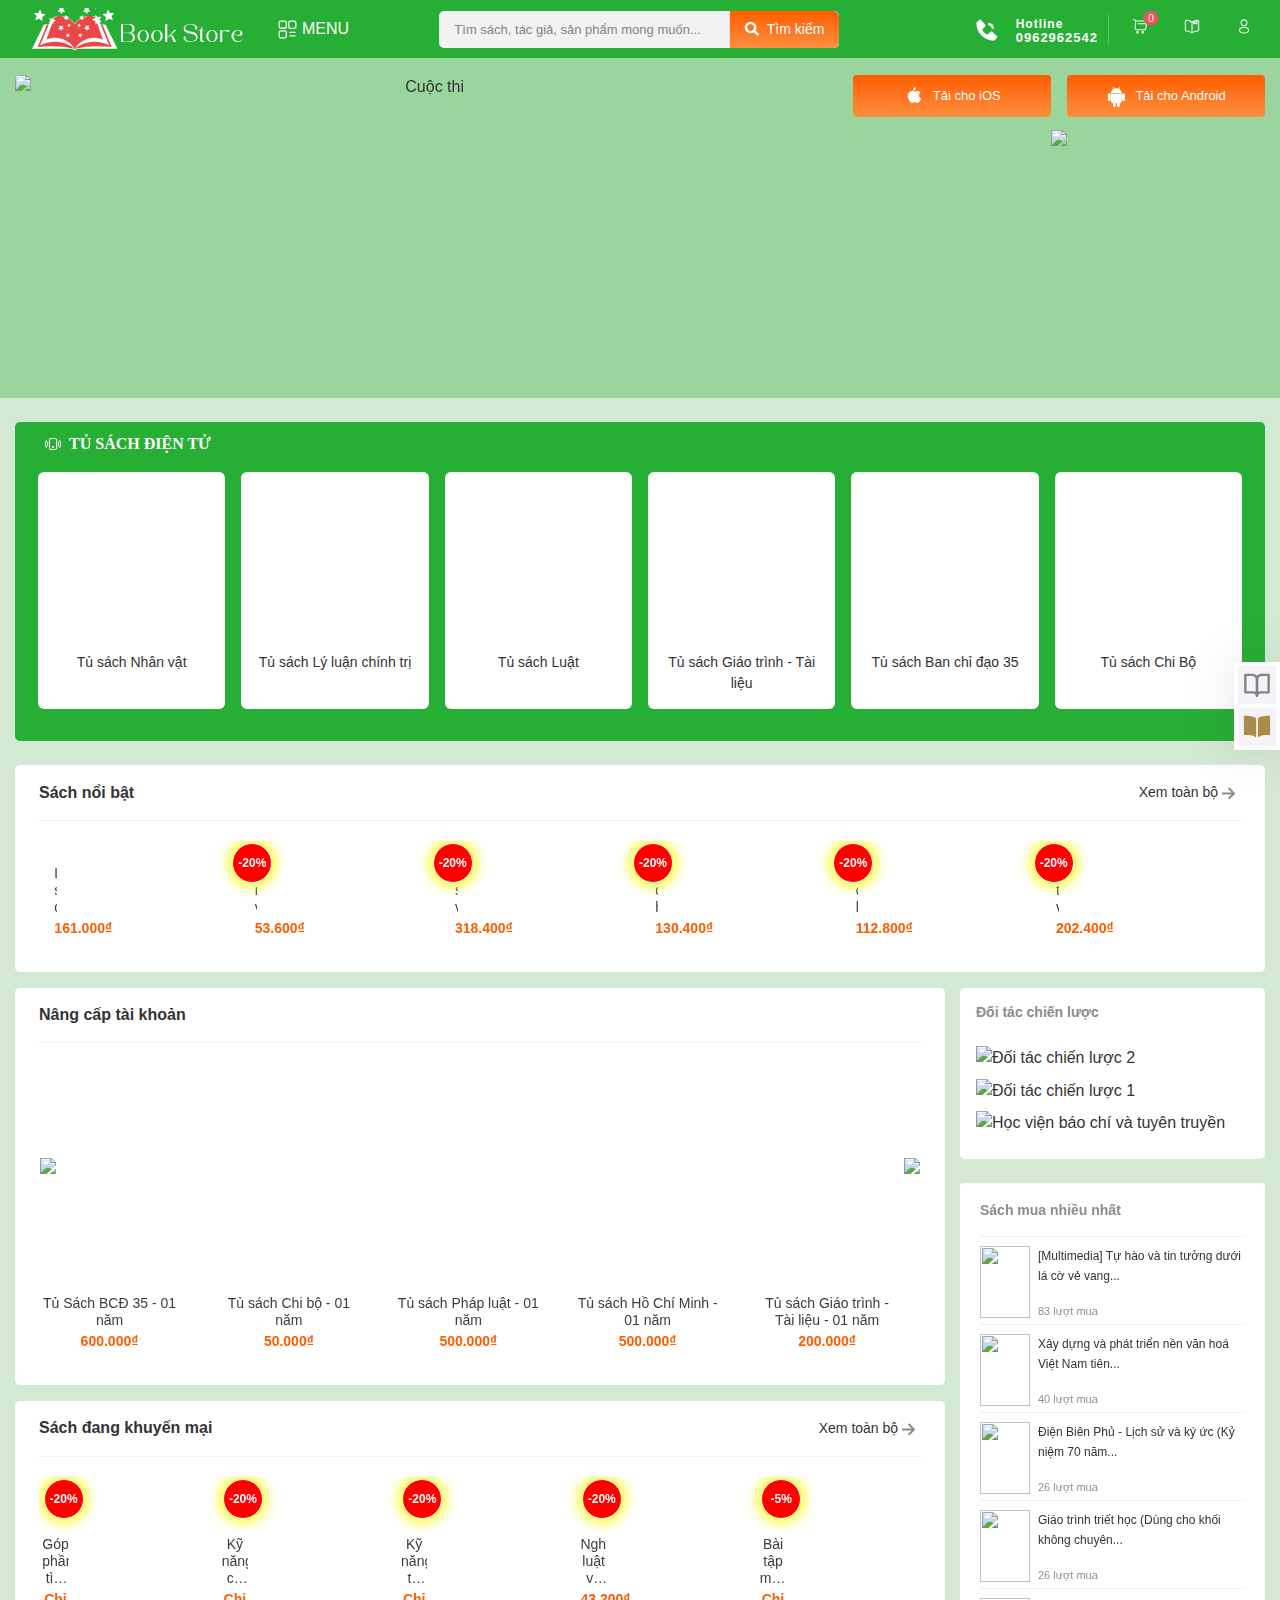
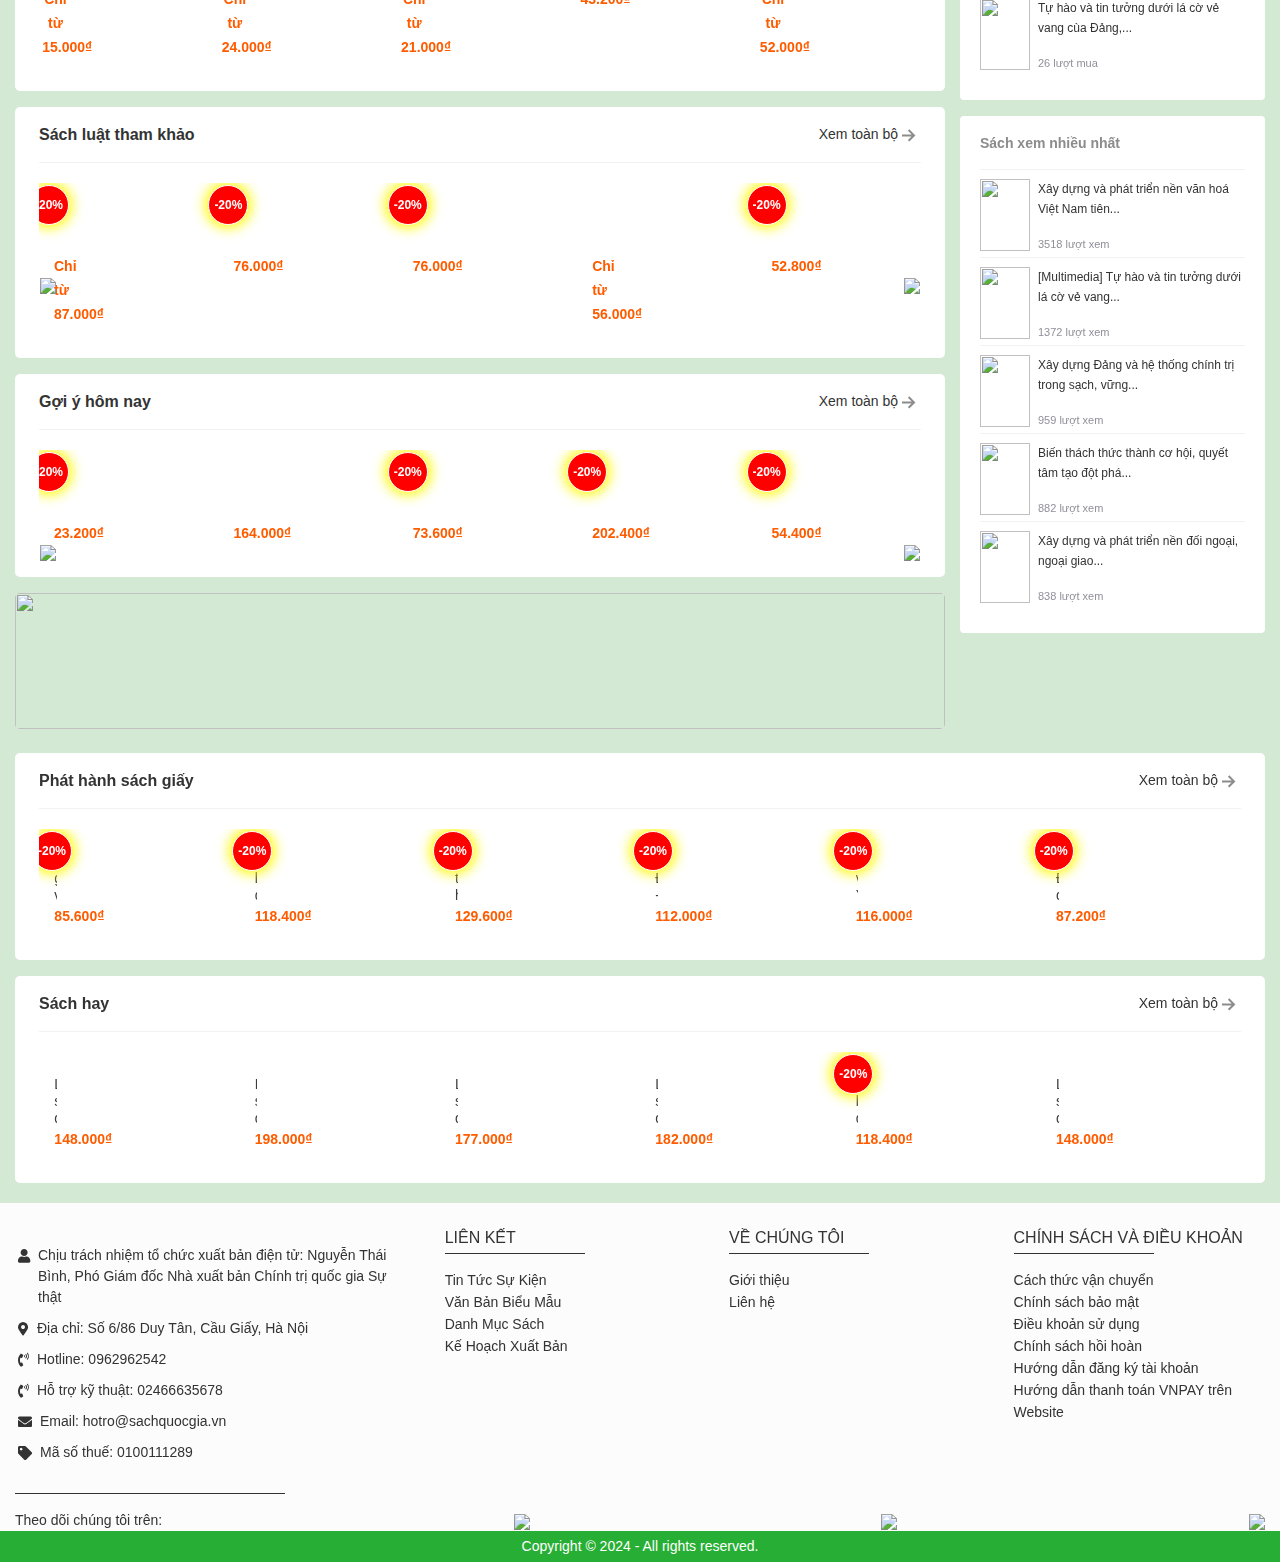
==== home.html @ f2b47deb "first commit" ====
<!DOCTYPE html>
<html>

<head>
    <meta charset=utf-8>
    <meta name=viewport content="width=device-width,initial-scale=1">
    <meta http-equiv=X-UA-Compatible content="ie=edge">
    <link href=/favicon.png rel="shortcut icon" type=image/x-icon>
    <meta name=robots content=noodp,index,follow>
    <title>Thư viện điện tử Cô Tô</title>
    <meta name=description
        content="Trang phát hành sách điện tử chính hãng có bản quyền các ebook xuất bản bởi NXB Chính trị quốc gia Sự thật. Thân mời quý độc giả trải nghiệm nền tảng xuất bản điện tử với nhiều tiện ích của chúng tôi. Trân trọng!">
    <meta itemprop=name content="Thư viện điện tử Cô Tô | sachquocgia.vn | Website chính thức	">
    <meta itemprop=description
        content="Trang phát hành sách điện tử chính hãng có bản quyền các ebook xuất bản bởi NXB Chính trị quốc gia Sự thật. Thân mời quý độc giả trải nghiệm nền tảng xuất bản điện tử với nhiều tiện ích của chúng tôi. Trân trọng!">
    <meta itemprop=image>
    <meta property=og:url content="https://sachquocgia.vn/">
    <meta property=og:type content=website>
    <meta property=og:title content="Thư viện điện tử Cô Tô | sachquocgia.vn | Website chính thức	">
    <meta property=og:description
        content="Trang phát hành sách điện tử chính hãng có bản quyền các ebook xuất bản bởi NXB Chính trị quốc gia Sự thật. Thân mời quý độc giả trải nghiệm nền tảng xuất bản điện tử với nhiều tiện ích của chúng tôi. Trân trọng!">
    <meta property=og:image>
    <meta property=og:locale content=vi_VN>
    <meta property=og:site_name content="sachquocgia.vn - Thư viện điện tử Cô Tô">
    <meta property=og:image:type>
    <meta name=twitter:card content=summary_large_image>
    <meta name=twitter:title content="Thư viện điện tử Cô Tô | sachquocgia.vn | Website chính thức	">
    <meta name=twitter:description
        content="Trang phát hành sách điện tử chính hãng có bản quyền các ebook xuất bản bởi NXB Chính trị quốc gia Sự thật. Thân mời quý độc giả trải nghiệm nền tảng xuất bản điện tử với nhiều tiện ích của chúng tôi. Trân trọng!">
    <meta name=twitter:image>
    <link rel=canonical href="//sachquocgia.vn/">
    <link rel=stylesheet href=/content/assets/css/bootstrap.min.css>
    <link rel=stylesheet href=/content/assets/css/all.min.css>
    <link rel=stylesheet href=/lib/multi-dropdown/jquery.dropdown.min.css>
    <link rel=stylesheet href=/content/assets/css/carousel/owl.carousel.min.css>
    <link rel=stylesheet href=/content/assets/css/carousel/owl.theme.default.min.css>
    <link rel=stylesheet href="/content/assets/css/main.min.css?v=1.2.4">
    <link rel=stylesheet href="/content/assets/css/responsive.min.css?v=1.2.4">
    <link rel=stylesheet href="/content/assets/css/custom.css?v=1.2.4">
    <link rel=stylesheet href="/content/suthat/assets/css/custom-style.css?v=1.2.4">
    <link rel=stylesheet href="/content/assets/css/site.min.css?v=1.2.4">
    <link href="https://cdnjs.cloudflare.com/ajax/libs/font-awesome/5.15.4/css/all.min.css" rel="stylesheet">
    <script src=/content/assets/js/jquery.min.js></script>
    <script>UrlCdn = '';</script>
    <script async src="//www.googletagmanager.com/gtag/js?id=G-Q7P1WCDED9"></script>
    <script>window.dataLayer = window.dataLayer || []; function gtag() { dataLayer.push(arguments); }
        gtag('js', new Date()); gtag('config', 'G-Q7P1WCDED9');</script>

<body><noscript><iframe src="//www.googletagmanager.com/ns.html?id=GTM-5SRCX48" height=0 width=0
            style=display:none;visibility:hidden></iframe></noscript>
    <style>
        span.feeship {
            font-size: 0
        }
    </style>
    <div class=wrapper>
        <div class=menu__component>
            <div class=menu__component-overlay></div>
            <div class=container>
                <div class="d-flex justify-content-between align-items-xl-center menu__component__wrap">
                    <div class="d-flex menu__component__wrap">
                        <div class=header__logo><a href="home.html"><img src="img/Book Store.png"></a></div>
                        <div class="d-flex align-items-center menu__category menu__category-index st header-icon mx-2">
                            <div class="d-flex align-items-center category_btn mx-auto"><img
                                    src=/content/suthat/assets/img/menuicon.svg>MENU</div>
                            <ul class=dropdown-menu role=menu>
                                <li data-submenu-id=menu-214><a class="d-flex align-items-center category__link"
                                        href=/tu-sach-bac-ho-c214 title="Tủ sách Bác Hồ">
                                        <div class=category__icon><svg width=22 height=22 viewBox="0 0 22 22" fill=none
                                                xmlns=http://www.w3.org/2000/svg>
                                                <path
                                                    d="M19.9375 2.0625C17.0324 2.07496 14.8728 2.475 13.31 3.16637C12.1438 3.68199 11.6875 4.07215 11.6875 5.39387V19.25C13.4737 17.6387 15.0588 17.1875 21.3125 17.1875V2.0625H19.9375Z"
                                                    fill=#D4B26B />
                                                <path
                                                    d="M2.0625 2.0625C4.96762 2.07496 7.12723 2.475 8.69 3.16637C9.85617 3.68199 10.3125 4.07215 10.3125 5.39387V19.25C8.52629 17.6387 6.94117 17.1875 0.6875 17.1875V2.0625H2.0625Z"
                                                    fill=#D4B26B />
                                            </svg></div>T&#x1EE7;
                                        s&#xE1;ch B&#xE1;c H&#x1ED3;
                                    </a>
                                <li data-submenu-id=menu-189><a class="d-flex align-items-center category__link"
                                        href=/tu-sach-nhan-vat-c189 title="Tủ sách Nhân vật">
                                        <div class=category__icon><svg width=22 height=22 viewBox="0 0 22 22" fill=none
                                                xmlns=http://www.w3.org/2000/svg>
                                                <path
                                                    d="M19.9375 2.0625C17.0324 2.07496 14.8728 2.475 13.31 3.16637C12.1438 3.68199 11.6875 4.07215 11.6875 5.39387V19.25C13.4737 17.6387 15.0588 17.1875 21.3125 17.1875V2.0625H19.9375Z"
                                                    fill=#D4B26B />
                                                <path
                                                    d="M2.0625 2.0625C4.96762 2.07496 7.12723 2.475 8.69 3.16637C9.85617 3.68199 10.3125 4.07215 10.3125 5.39387V19.25C8.52629 17.6387 6.94117 17.1875 0.6875 17.1875V2.0625H2.0625Z"
                                                    fill=#D4B26B />
                                            </svg></div>T&#x1EE7;
                                        s&#xE1;ch Nh&#xE2;n
                                        v&#x1EAD;t
                                    </a>
                                <li data-submenu-id=menu-191><a class="d-flex align-items-center category__link"
                                        href=/tu-sach-ly-luan-chinh-tri-c191 title="Tủ sách lý luận chính trị">
                                        <div class=category__icon><svg width=22 height=22 viewBox="0 0 22 22" fill=none
                                                xmlns=http://www.w3.org/2000/svg>
                                                <path
                                                    d="M19.9375 2.0625C17.0324 2.07496 14.8728 2.475 13.31 3.16637C12.1438 3.68199 11.6875 4.07215 11.6875 5.39387V19.25C13.4737 17.6387 15.0588 17.1875 21.3125 17.1875V2.0625H19.9375Z"
                                                    fill=#D4B26B />
                                                <path
                                                    d="M2.0625 2.0625C4.96762 2.07496 7.12723 2.475 8.69 3.16637C9.85617 3.68199 10.3125 4.07215 10.3125 5.39387V19.25C8.52629 17.6387 6.94117 17.1875 0.6875 17.1875V2.0625H2.0625Z"
                                                    fill=#D4B26B />
                                            </svg></div>T&#x1EE7;
                                        s&#xE1;ch l&#xFD;
                                        lu&#x1EAD;n ch&#xED;nh
                                        tr&#x1ECB;
                                    </a>
                                <li data-submenu-id=menu-202><a class="d-flex align-items-center category__link"
                                        href=/tu-sach-luat-c202 title="Tủ sách Luật">
                                        <div class=category__icon><svg width=22 height=22 viewBox="0 0 22 22" fill=none
                                                xmlns=http://www.w3.org/2000/svg>
                                                <path
                                                    d="M19.9375 2.0625C17.0324 2.07496 14.8728 2.475 13.31 3.16637C12.1438 3.68199 11.6875 4.07215 11.6875 5.39387V19.25C13.4737 17.6387 15.0588 17.1875 21.3125 17.1875V2.0625H19.9375Z"
                                                    fill=#D4B26B />
                                                <path
                                                    d="M2.0625 2.0625C4.96762 2.07496 7.12723 2.475 8.69 3.16637C9.85617 3.68199 10.3125 4.07215 10.3125 5.39387V19.25C8.52629 17.6387 6.94117 17.1875 0.6875 17.1875V2.0625H2.0625Z"
                                                    fill=#D4B26B />
                                            </svg></div>T&#x1EE7;
                                        s&#xE1;ch
                                        Lu&#x1EAD;t
                                    </a>
                                <li data-submenu-id=menu-205><a class="d-flex align-items-center category__link"
                                        href=/sach-luat-tham-khao-c205 title="Sách luật tham khảo">
                                        <div class=category__icon><svg width=22 height=22 viewBox="0 0 22 22" fill=none
                                                xmlns=http://www.w3.org/2000/svg>
                                                <path
                                                    d="M19.9375 2.0625C17.0324 2.07496 14.8728 2.475 13.31 3.16637C12.1438 3.68199 11.6875 4.07215 11.6875 5.39387V19.25C13.4737 17.6387 15.0588 17.1875 21.3125 17.1875V2.0625H19.9375Z"
                                                    fill=#D4B26B />
                                                <path
                                                    d="M2.0625 2.0625C4.96762 2.07496 7.12723 2.475 8.69 3.16637C9.85617 3.68199 10.3125 4.07215 10.3125 5.39387V19.25C8.52629 17.6387 6.94117 17.1875 0.6875 17.1875V2.0625H2.0625Z"
                                                    fill=#D4B26B />
                                            </svg></div>S&#xE1;ch
                                        lu&#x1EAD;t tham
                                        kh&#x1EA3;o
                                    </a>
                                <li data-submenu-id=menu-203><a class="d-flex align-items-center category__link"
                                        href=/tu-sach-giao-trinh-va-tai-lieu-hoc-tap-c203
                                        title="Tủ sách Giáo trình và tài liệu học tập">
                                        <div class=category__icon><svg width=22 height=22 viewBox="0 0 22 22" fill=none
                                                xmlns=http://www.w3.org/2000/svg>
                                                <path
                                                    d="M19.9375 2.0625C17.0324 2.07496 14.8728 2.475 13.31 3.16637C12.1438 3.68199 11.6875 4.07215 11.6875 5.39387V19.25C13.4737 17.6387 15.0588 17.1875 21.3125 17.1875V2.0625H19.9375Z"
                                                    fill=#D4B26B />
                                                <path
                                                    d="M2.0625 2.0625C4.96762 2.07496 7.12723 2.475 8.69 3.16637C9.85617 3.68199 10.3125 4.07215 10.3125 5.39387V19.25C8.52629 17.6387 6.94117 17.1875 0.6875 17.1875V2.0625H2.0625Z"
                                                    fill=#D4B26B />
                                            </svg></div>T&#x1EE7;
                                        s&#xE1;ch
                                        Gi&#xE1;o
                                        tr&#xEC;nh
                                        v&#xE0;
                                        t&#xE0;i
                                        li&#x1EC7;u
                                        h&#x1ECD;c
                                        t&#x1EAD;p
                                    </a>
                                <li data-submenu-id=menu-199><a class="d-flex align-items-center category__link"
                                        href=/tu-sach-ban-chi-dao-35-c199 title="Tủ sách Ban Chỉ đạo 35">
                                        <div class=category__icon><svg width=22 height=22 viewBox="0 0 22 22" fill=none
                                                xmlns=http://www.w3.org/2000/svg>
                                                <path
                                                    d="M19.9375 2.0625C17.0324 2.07496 14.8728 2.475 13.31 3.16637C12.1438 3.68199 11.6875 4.07215 11.6875 5.39387V19.25C13.4737 17.6387 15.0588 17.1875 21.3125 17.1875V2.0625H19.9375Z"
                                                    fill=#D4B26B />
                                                <path
                                                    d="M2.0625 2.0625C4.96762 2.07496 7.12723 2.475 8.69 3.16637C9.85617 3.68199 10.3125 4.07215 10.3125 5.39387V19.25C8.52629 17.6387 6.94117 17.1875 0.6875 17.1875V2.0625H2.0625Z"
                                                    fill=#D4B26B />
                                            </svg></div>T&#x1EE7;
                                        s&#xE1;ch
                                        Ban
                                        Ch&#x1EC9;
                                        &#x111;&#x1EA1;o
                                        35
                                    </a>
                                <li data-submenu-id=menu-193><a class="d-flex align-items-center category__link"
                                        href=/tu-sach-chi-bo-c193 title="Tủ sách Chi bộ">
                                        <div class=category__icon><svg width=22 height=22 viewBox="0 0 22 22" fill=none
                                                xmlns=http://www.w3.org/2000/svg>
                                                <path
                                                    d="M19.9375 2.0625C17.0324 2.07496 14.8728 2.475 13.31 3.16637C12.1438 3.68199 11.6875 4.07215 11.6875 5.39387V19.25C13.4737 17.6387 15.0588 17.1875 21.3125 17.1875V2.0625H19.9375Z"
                                                    fill=#D4B26B />
                                                <path
                                                    d="M2.0625 2.0625C4.96762 2.07496 7.12723 2.475 8.69 3.16637C9.85617 3.68199 10.3125 4.07215 10.3125 5.39387V19.25C8.52629 17.6387 6.94117 17.1875 0.6875 17.1875V2.0625H2.0625Z"
                                                    fill=#D4B26B />
                                            </svg></div>T&#x1EE7;
                                        s&#xE1;ch
                                        Chi
                                        b&#x1ED9;
                                    </a></li><a
                                    class="category__show__all d-flex align-items-center justify-content-center"
                                    href=/tat-ca-danh-muc>
                                    <i class="fas fa-bars"></i>Xem
                                    tất cả
                                    danh mục
                                </a>
                            </ul>
                        </div>
                    </div>
                    <div class=menu__component-mobile>
                        <div class=menu__component-overlay></div>
                        <div class=container>
                            <div class=menu__component__wrap>
                                <form class="menu__search d-flex align-items-center" method=post
                                    onsubmit="return sumitSearch(this)" id=frmBook><button class=search__submit><svg
                                            width=20 height=20 viewBox="0 0 20 20" fill=none
                                            xmlns=http://www.w3.org/2000/svg>
                                            <path fill-rule=evenodd clip-rule=evenodd
                                                d="M19.1667 17.4077L14.4145 12.6555C16.6703 9.48505 16.1202 5.11482 13.1489 2.60243C10.1776 0.0900393 5.7767 0.273859 3.02528 3.02528C0.273859 5.7767 0.0900393 10.1776 2.60243 13.1489C5.11482 16.1202 9.48505 16.6703 12.6555 14.4145L17.4077 19.1667L19.1667 17.4077ZM2.53766 8.34012C2.53766 5.13551 5.13551 2.53765 8.34013 2.53765C11.5447 2.53765 14.1426 5.13551 14.1426 8.34012C14.1426 11.5447 11.5447 14.1426 8.34013 14.1426C5.13703 14.1389 2.54131 11.5432 2.53766 8.34012Z"
                                                fill=white />
                                        </svg></button>
                                    <input class=search__input name=keyword id=keyword
                                        placeholder="Tìm sách, tác giả, sản phẩm mong muốn...">
                                    <input name=__RequestVerificationToken type=hidden
                                        value=CfDJ8BeOq3M02wFGhvtHWG76Pcqj9w1Tbzg-iaxQ9MkQOjVhsMjowGY6REAfv9sT1gq6hkZpPWLnqhryoax_Tsmb7wOK1hxFdua5yiYqsOtKjmz0RIKBECSyx9hNk1IqlSJGTsw3zUzAuHJgM3u-5MpfgaY>
                                </form>
                            </div>
                        </div>
                    </div>
                    <form class="d-flex flex-grow-1 align-items-center menu__search"
                        onsubmit="return sumitSearch(this,'#frmBook')" id=frmBook><input class=search__input
                            placeholder="Tìm sách, tác giả, sản phẩm mong muốn..." name=keyword id=keyword>
                        <button class=search__submit><i class="fas fa-search mr-2"></i><span>Tìm
                                kiếm</span></button>
                    </form>
                    <div class="d-flex flex-row justify-content-xl-center align-items-xl-center gap-10"><a
                            href=tel:0962962542 class="d-inline-flex align-items-center header__hotline blue">
                            <div class="hotline__icon mr-2"><svg width=22 height=22 viewBox="0 0 22 22" fill=none
                                    xmlns=http://www.w3.org/2000/svg>
                                    <path
                                        d="M12.1666 6.33333C14.6201 6.33333 15.6666 7.37983 15.6666 9.83333H18C18 6.07083 15.9291 3.99999 12.1666 3.99999V6.33333ZM16.159 12.6835C15.9348 12.4797 15.6402 12.3711 15.3374 12.3804C15.0346 12.3898 14.7473 12.5164 14.5361 12.7337L11.7443 15.6048C11.0723 15.4765 9.7213 15.0553 8.33063 13.6682C6.93996 12.2763 6.5188 10.9218 6.39396 10.2545L9.2628 7.46149C9.48028 7.25048 9.60712 6.96312 9.61648 6.66023C9.62585 6.35735 9.51699 6.06271 9.31296 5.83866L5.00213 1.09849C4.79801 0.873743 4.51432 0.737416 4.21131 0.718464C3.90829 0.699512 3.60983 0.799429 3.3793 0.996994L0.84763 3.16816C0.645926 3.3706 0.525536 3.64002 0.509296 3.92533C0.491796 4.21699 0.15813 11.126 5.51546 16.4857C10.1891 21.1582 16.0435 21.5 17.6558 21.5C17.8915 21.5 18.0361 21.493 18.0746 21.4907C18.3599 21.4747 18.6292 21.3538 18.8306 21.1512L21.0006 18.6183C21.1983 18.3879 21.2985 18.0896 21.2797 17.7866C21.261 17.4835 21.1249 17.1998 20.9003 16.9955L16.159 12.6835Z"
                                        fill=#72aaf3></path>
                                </svg></div>
                            <div class=holine__info>
                                <p>Hotline</p><a href=tel:02466635678>0962962542</a>
                            </div>
                        </a>
                        <div class=line></div><a href=/checkout/cart class="header-icon cart">
                            <div class="button__notification cart-number">1</div><img
                                src=/content/suthat/assets/img/cart.svg>
                        </a> <a href=/customer/purchased-book class="header-icon bookmark"><img
                                src=/content/suthat/assets/img/bookmark.svg></a>
                        <div class="header__button header-icon account"><a href=/customer/login title="Đăng nhập">
                                <img src=/content/suthat/assets/img/account.svg width=16 height=17>
                            </a></div>
                    </div>
                </div>
            </div>
        </div>
        <div class=section__header-mobile>
            <div class=container>
                <div class="header__wrap d-flex align-items-center">
                    <div class=header__logo><a href="/"> <img
                                src=//images.sachquocgia.vn/avatar/image-2024073118021621.svg
                                alt="Thư viện điện tử Cô Tô">
                        </a></div>
                    <div class="header__info d-flex align-items-center">
                        <div class="header__button d-flex align-items-center cart"><a href=/checkout/cart>
                                <div class="button__notification cart-number">0</div><svg width=16 height=17
                                    viewBox="0 0 16 17" fill=none xmlns=http://www.w3.org/2000/svg>
                                    <path fill-rule=evenodd clip-rule=evenodd
                                        d="M3.72936 10.4938C3.72936 10.8802 4.02351 11.1934 4.38636 11.1934H15.5554V12.5926H4.38636C3.2978 12.5926 2.41535 11.6529 2.41535 10.4938V1.39918H0.444336V0H3.07236C3.43521 0 3.72936 0.313216 3.72936 0.699588V2.79835H14.2414C14.4438 2.79836 14.6349 2.89767 14.7594 3.06755C14.8839 3.23743 14.9279 3.45892 14.8787 3.66794L13.5647 9.26465C13.4915 9.57592 13.2288 9.79423 12.9274 9.79424H3.72936V10.4938ZM4.53693 17C5.40627 17 6.111 16.2953 6.111 15.4259C6.111 14.5566 5.40627 13.8519 4.53693 13.8519C3.66759 13.8519 2.96285 14.5566 2.96285 15.4259C2.96285 16.2953 3.66759 17 4.53693 17ZM13.9814 17C14.8507 17 15.5554 16.2953 15.5554 15.4259C15.5554 14.5566 14.8507 13.8519 13.9814 13.8519C13.112 13.8519 12.4073 14.5566 12.4073 15.4259C12.4073 16.2953 13.112 17 13.9814 17Z"
                                        fill=white />
                                </svg>
                            </a></div>
                        <div class="header__button d-flex align-items-center account"><a href=/customer/login>
                                <svg width=20 height=20 viewBox="0 0 20 20" fill=none xmlns=http://www.w3.org/2000/svg>
                                    <path fill-rule=evenodd clip-rule=evenodd
                                        d="M11.6665 2.50008C11.6665 2.03984 12.0396 1.66675 12.4998 1.66675H15.8332C16.4962 1.66675 17.1321 1.93014 17.6009 2.39898C18.0698 2.86782 18.3332 3.50371 18.3332 4.16675V15.8334C18.3332 16.4965 18.0698 17.1323 17.6009 17.6012C17.1321 18.07 16.4962 18.3334 15.8332 18.3334H12.4998C12.0396 18.3334 11.6665 17.9603 11.6665 17.5001C11.6665 17.0398 12.0396 16.6667 12.4998 16.6667H15.8332C16.0542 16.6667 16.2661 16.579 16.4224 16.4227C16.5787 16.2664 16.6665 16.0544 16.6665 15.8334V4.16675C16.6665 3.94573 16.5787 3.73377 16.4224 3.57749C16.2661 3.42121 16.0542 3.33341 15.8332 3.33341H12.4998C12.0396 3.33341 11.6665 2.96032 11.6665 2.50008Z"
                                        fill=#D4B26B />
                                    <path fill-rule=evenodd clip-rule=evenodd
                                        d="M7.74408 5.24408C8.06951 4.91864 8.59715 4.91864 8.92259 5.24408L13.0893 9.41074C13.4147 9.73618 13.4147 10.2638 13.0893 10.5893L8.92259 14.7559C8.59715 15.0814 8.06951 15.0814 7.74408 14.7559C7.41864 14.4305 7.41864 13.9028 7.74408 13.5774L11.3215 10L7.74408 6.42259C7.41864 6.09715 7.41864 5.56951 7.74408 5.24408Z"
                                        fill=#D4B26B />
                                    <path fill-rule=evenodd clip-rule=evenodd
                                        d="M1.6665 10.0001C1.6665 9.53984 2.0396 9.16675 2.49984 9.16675H12.4998C12.9601 9.16675 13.3332 9.53984 13.3332 10.0001C13.3332 10.4603 12.9601 10.8334 12.4998 10.8334H2.49984C2.0396 10.8334 1.6665 10.4603 1.6665 10.0001Z"
                                        fill=#D4B26B />
                                </svg>
                            </a></div>
                        <div class="header__button d-flex align-items-center menu"><i class="fas fa-bars"></i></div>
                    </div>
                </div>
            </div>
        </div>
        <div class=menu__list-mobile>
            <div class=menu__list__overlay></div>
            <ul class=menu__list__wrap>
                <li data-submenu-id=tu-sach-bac-ho-214>
                    <div class="d-flex align-items-center category__link" title="Tủ sách Bác Hồ"><a
                            href=/tu-sach-bac-ho-c214 style=display:flex;color:#4f4f4f>
                            <div class=category__icon><svg width=22 height=22 viewBox="0 0 22 22" fill=none
                                    xmlns=http://www.w3.org/2000/svg>
                                    <path
                                        d="M19.9375 2.0625C17.0324 2.07496 14.8728 2.475 13.31 3.16637C12.1438 3.68199 11.6875 4.07215 11.6875 5.39387V19.25C13.4737 17.6387 15.0588 17.1875 21.3125 17.1875V2.0625H19.9375Z"
                                        fill=#D4B26B />
                                    <path
                                        d="M2.0625 2.0625C4.96762 2.07496 7.12723 2.475 8.69 3.16637C9.85617 3.68199 10.3125 4.07215 10.3125 5.39387V19.25C8.52629 17.6387 6.94117 17.1875 0.6875 17.1875V2.0625H2.0625Z"
                                        fill=#D4B26B />
                                </svg></div>T&#x1EE7;
                            s&#xE1;ch
                            B&#xE1;c
                            H&#x1ED3;
                        </a></div>
                <li data-submenu-id=tu-sach-nhan-vat-189>
                    <div class="d-flex align-items-center category__link" title="Tủ sách Nhân vật"><a
                            href=/tu-sach-nhan-vat-c189 style=display:flex;color:#4f4f4f>
                            <div class=category__icon><svg width=22 height=22 viewBox="0 0 22 22" fill=none
                                    xmlns=http://www.w3.org/2000/svg>
                                    <path
                                        d="M19.9375 2.0625C17.0324 2.07496 14.8728 2.475 13.31 3.16637C12.1438 3.68199 11.6875 4.07215 11.6875 5.39387V19.25C13.4737 17.6387 15.0588 17.1875 21.3125 17.1875V2.0625H19.9375Z"
                                        fill=#D4B26B />
                                    <path
                                        d="M2.0625 2.0625C4.96762 2.07496 7.12723 2.475 8.69 3.16637C9.85617 3.68199 10.3125 4.07215 10.3125 5.39387V19.25C8.52629 17.6387 6.94117 17.1875 0.6875 17.1875V2.0625H2.0625Z"
                                        fill=#D4B26B />
                                </svg></div>T&#x1EE7;
                            s&#xE1;ch
                            Nh&#xE2;n
                            v&#x1EAD;t
                        </a></div>
                <li data-submenu-id=tu-sach-ly-luan-chinh-tri-191>
                    <div class="d-flex align-items-center category__link" title="Tủ sách lý luận chính trị"><a
                            href=/tu-sach-ly-luan-chinh-tri-c191 style=display:flex;color:#4f4f4f>
                            <div class=category__icon><svg width=22 height=22 viewBox="0 0 22 22" fill=none
                                    xmlns=http://www.w3.org/2000/svg>
                                    <path
                                        d="M19.9375 2.0625C17.0324 2.07496 14.8728 2.475 13.31 3.16637C12.1438 3.68199 11.6875 4.07215 11.6875 5.39387V19.25C13.4737 17.6387 15.0588 17.1875 21.3125 17.1875V2.0625H19.9375Z"
                                        fill=#D4B26B />
                                    <path
                                        d="M2.0625 2.0625C4.96762 2.07496 7.12723 2.475 8.69 3.16637C9.85617 3.68199 10.3125 4.07215 10.3125 5.39387V19.25C8.52629 17.6387 6.94117 17.1875 0.6875 17.1875V2.0625H2.0625Z"
                                        fill=#D4B26B />
                                </svg></div>T&#x1EE7;
                            s&#xE1;ch
                            l&#xFD;
                            lu&#x1EAD;n
                            ch&#xED;nh
                            tr&#x1ECB;
                        </a></div>
                <li data-submenu-id=tu-sach-luat-202>
                    <div class="d-flex align-items-center category__link" title="Tủ sách Luật"><a
                            href=/tu-sach-luat-c202 style=display:flex;color:#4f4f4f>
                            <div class=category__icon><svg width=22 height=22 viewBox="0 0 22 22" fill=none
                                    xmlns=http://www.w3.org/2000/svg>
                                    <path
                                        d="M19.9375 2.0625C17.0324 2.07496 14.8728 2.475 13.31 3.16637C12.1438 3.68199 11.6875 4.07215 11.6875 5.39387V19.25C13.4737 17.6387 15.0588 17.1875 21.3125 17.1875V2.0625H19.9375Z"
                                        fill=#D4B26B />
                                    <path
                                        d="M2.0625 2.0625C4.96762 2.07496 7.12723 2.475 8.69 3.16637C9.85617 3.68199 10.3125 4.07215 10.3125 5.39387V19.25C8.52629 17.6387 6.94117 17.1875 0.6875 17.1875V2.0625H2.0625Z"
                                        fill=#D4B26B />
                                </svg></div>T&#x1EE7;
                            s&#xE1;ch
                            Lu&#x1EAD;t
                        </a></div>
                <li data-submenu-id=sach-luat-tham-khao-205>
                    <div class="d-flex align-items-center category__link" title="Sách luật tham khảo"><a
                            href=/sach-luat-tham-khao-c205 style=display:flex;color:#4f4f4f>
                            <div class=category__icon><svg width=22 height=22 viewBox="0 0 22 22" fill=none
                                    xmlns=http://www.w3.org/2000/svg>
                                    <path
                                        d="M19.9375 2.0625C17.0324 2.07496 14.8728 2.475 13.31 3.16637C12.1438 3.68199 11.6875 4.07215 11.6875 5.39387V19.25C13.4737 17.6387 15.0588 17.1875 21.3125 17.1875V2.0625H19.9375Z"
                                        fill=#D4B26B />
                                    <path
                                        d="M2.0625 2.0625C4.96762 2.07496 7.12723 2.475 8.69 3.16637C9.85617 3.68199 10.3125 4.07215 10.3125 5.39387V19.25C8.52629 17.6387 6.94117 17.1875 0.6875 17.1875V2.0625H2.0625Z"
                                        fill=#D4B26B />
                                </svg></div>S&#xE1;ch
                            lu&#x1EAD;t
                            tham
                            kh&#x1EA3;o
                        </a></div>
                <li data-submenu-id=tu-sach-giao-trinh-va-tai-lieu-hoc-tap-203>
                    <div class="d-flex align-items-center category__link"
                        title="Tủ sách Giáo trình và tài liệu học tập"><a
                            href=/tu-sach-giao-trinh-va-tai-lieu-hoc-tap-c203 style=display:flex;color:#4f4f4f>
                            <div class=category__icon><svg width=22 height=22 viewBox="0 0 22 22" fill=none
                                    xmlns=http://www.w3.org/2000/svg>
                                    <path
                                        d="M19.9375 2.0625C17.0324 2.07496 14.8728 2.475 13.31 3.16637C12.1438 3.68199 11.6875 4.07215 11.6875 5.39387V19.25C13.4737 17.6387 15.0588 17.1875 21.3125 17.1875V2.0625H19.9375Z"
                                        fill=#D4B26B />
                                    <path
                                        d="M2.0625 2.0625C4.96762 2.07496 7.12723 2.475 8.69 3.16637C9.85617 3.68199 10.3125 4.07215 10.3125 5.39387V19.25C8.52629 17.6387 6.94117 17.1875 0.6875 17.1875V2.0625H2.0625Z"
                                        fill=#D4B26B />
                                </svg></div>T&#x1EE7;
                            s&#xE1;ch
                            Gi&#xE1;o
                            tr&#xEC;nh
                            v&#xE0;
                            t&#xE0;i
                            li&#x1EC7;u
                            h&#x1ECD;c
                            t&#x1EAD;p
                        </a></div>
                <li data-submenu-id=tu-sach-ban-chi-dao-35-199>
                    <div class="d-flex align-items-center category__link" title="Tủ sách Ban Chỉ đạo 35"><a
                            href=/tu-sach-ban-chi-dao-35-c199 style=display:flex;color:#4f4f4f>
                            <div class=category__icon><svg width=22 height=22 viewBox="0 0 22 22" fill=none
                                    xmlns=http://www.w3.org/2000/svg>
                                    <path
                                        d="M19.9375 2.0625C17.0324 2.07496 14.8728 2.475 13.31 3.16637C12.1438 3.68199 11.6875 4.07215 11.6875 5.39387V19.25C13.4737 17.6387 15.0588 17.1875 21.3125 17.1875V2.0625H19.9375Z"
                                        fill=#D4B26B />
                                    <path
                                        d="M2.0625 2.0625C4.96762 2.07496 7.12723 2.475 8.69 3.16637C9.85617 3.68199 10.3125 4.07215 10.3125 5.39387V19.25C8.52629 17.6387 6.94117 17.1875 0.6875 17.1875V2.0625H2.0625Z"
                                        fill=#D4B26B />
                                </svg></div>T&#x1EE7;
                            s&#xE1;ch
                            Ban
                            Ch&#x1EC9;
                            &#x111;&#x1EA1;o
                            35
                        </a></div>
                <li data-submenu-id=tu-sach-chi-bo-193>
                    <div class="d-flex align-items-center category__link" title="Tủ sách Chi bộ"><a
                            href=/tu-sach-chi-bo-c193 style=display:flex;color:#4f4f4f>
                            <div class=category__icon><svg width=22 height=22 viewBox="0 0 22 22" fill=none
                                    xmlns=http://www.w3.org/2000/svg>
                                    <path
                                        d="M19.9375 2.0625C17.0324 2.07496 14.8728 2.475 13.31 3.16637C12.1438 3.68199 11.6875 4.07215 11.6875 5.39387V19.25C13.4737 17.6387 15.0588 17.1875 21.3125 17.1875V2.0625H19.9375Z"
                                        fill=#D4B26B />
                                    <path
                                        d="M2.0625 2.0625C4.96762 2.07496 7.12723 2.475 8.69 3.16637C9.85617 3.68199 10.3125 4.07215 10.3125 5.39387V19.25C8.52629 17.6387 6.94117 17.1875 0.6875 17.1875V2.0625H2.0625Z"
                                        fill=#D4B26B />
                                </svg></div>T&#x1EE7;
                            s&#xE1;ch
                            Chi
                            b&#x1ED9;
                        </a></div>
                <li><a class="d-flex align-items-center category__link" href=/tat-ca-danh-muc
                        title="Xem tất cả danh mục">
                        <i class="fas fa-bars" style=margin-right:5px></i>
                        Xem
                        tất
                        cả
                        danh
                        mục
                    </a>
            </ul>
        </div>
        <div class=menu__component-mobile>
            <div class=container>
                <div class=menu__component__wrap>
                    <form class="d-flex align-items-center menu__search"
                        onsubmit="return sumitSearch(this,'#frmMobileBook')" id=frmMobileBook><button
                            class=search__submit>
                            <svg width=20 height=20 viewbox="0 0 20 20" fill=none xmlns=http://www.w3.org/2000/svg>
                                <path fill-rule=evenodd
                                    d="M19.1667 17.4077L14.4145 12.6555C16.6703 9.48505 16.1202 5.11482 13.1489 2.60243C10.1776 0.0900393 5.7767 0.273859 3.02528 3.02528C0.273859 5.7767 0.0900393 10.1776 2.60243 13.1489C5.11482 16.1202 9.48505 16.6703 12.6555 14.4145L17.4077 19.1667L19.1667 17.4077ZM2.53766 8.34012C2.53766 5.13551 5.13551 2.53765 8.34013 2.53765C11.5447 2.53765 14.1426 5.13551 14.1426 8.34012C14.1426 11.5447 11.5447 14.1426 8.34013 14.1426C5.13703 14.1389 2.54131 11.5432 2.53766 8.34012Z"
                                    fill=white></path>
                            </svg>
                        </button>
                        <input name=keyword class=search__input placeholder="Tìm sách, tác giả, sản phẩm mong muốn...">
                    </form>
                </div>
            </div>
        </div>
        <div class=home__page>
            <div class=banner__section>
                <div class=container>
                    <div class=home-slider>
                        <div class="row py-3">
                            <div class=col-8>
                                <div class="owl-carousel owl-loaded owl-drag">
                                    <div class=home-slider__item><a href=http://sachnguyenphutrong.mydio.vn
                                            title="Cuộc thi"><img
                                                src=//images.sachquocgia.vn/Picture/2024/10/14/image-20241014103314627.jpg
                                                alt="Cuộc thi"></a></div>
                                    <!-- <div class=home-slider__item><a href=//sachquocgia.vn/readonline/12938/1/1
                                            title="Phát hành cuốn sách &#34;Xây dựng và phát triển nền văn hoá Việt Nam tiên tiến, đậm đà bản sắc dân tộc&#34;"><img
                                                src=//images.sachquocgia.vn/Picture/2024/10/9/image-20241009180120413.jpg
                                                alt="Phát hành cuốn sách &#34;Xây dựng và phát triển nền văn hoá Việt Nam tiên tiến, đậm đà bản sắc dân tộc&#34;"></a>
                                    </div>
                                    <div class=home-slider__item><a
                                            href=//sachquocgia.vn/Ngan-nam-van-hien-quoc-gia-Viet-Nam-Thousand-years-of-Viet-Nam-national-civilization-b12927.html
                                            title="Giới thiệu cuốn sách Ngàn năm văn hiến"><img
                                                src=//images.sachquocgia.vn/Picture/2024/4/17/image-20240417103210908.jpg
                                                alt="Giới thiệu cuốn sách Ngàn năm văn hiến"></a></div> -->
                                </div>
                            </div>
                            <div class="col-4 pl-0">
                                <div class="row no-gutters mb-2">
                                    <div class="col text-center pr-2"><a
                                            href=//apps.apple.com/vn/app/s%E1%BB%B1-th%E1%BA%ADt-books/id6472444348
                                            class="btn btn-primary btn-block mx-auto download-app-btn" type=button>
                                            <img class=mr-2 src=/content/suthat/assets/img/IOSdownload.svg>Tải
                                            cho
                                            iOS
                                        </a></div>
                                    <div class="col text-center pl-2"><a
                                            href="//play.google.com/store/apps/details?id=vn.vhmt.chinhtriqgsuthat"
                                            class="btn btn-primary btn-block mx-auto download-app-btn" type=button>
                                            <img class=mr-2 src=/content/suthat/assets/img/androiddownload.svg>Tải
                                            cho
                                            Android
                                        </a></div>
                                </div>
                                <div class="row no-gutters">
                                    <div class="col text-center">
                                        <div class=right-banner><a href="//thitructuyen.sachquocgia.vn/"><img
                                                    src=//images.sachquocgia.vn/Picture/2024/10/19/image-20241019094220958.jpg></a>
                                        </div>
                                    </div>
                                </div>
                            </div>
                        </div>
                    </div>
                </div>
            </div>
            <div class="home__section_sp home_slider">
                <div class=home-sliderMb>
                    <div class=home-sliderMb__inner>
                        <div class=owl-carousel>
                            <div class=home-sliderMb__item>
                                <div class=home-sliderMb__item-caption>
                                    <h1 class=caption__title>Cu&#x1ED9;c
                                        thi</h1>
                                </div><a href=http://sachnguyenphutrong.mydio.vn><img class=owl-lazy
                                        data-src=https://images.sachquocgia.vn/Picture/2024/10/14/image-20241014103314627.jpg></a>
                            </div>
                            <div class=home-sliderMb__item>
                                <div class=home-sliderMb__item-caption>
                                    <h1 class=caption__title>Ph&#xE1;t
                                        h&#xE0;nh
                                        cu&#x1ED1;n
                                        s&#xE1;ch
                                        &quot;X&#xE2;y
                                        d&#x1EF1;ng
                                        v&#xE0;
                                        ph&#xE1;t
                                        tri&#x1EC3;n
                                        n&#x1EC1;n
                                        v&#x103;n
                                        ho&#xE1;
                                        Vi&#x1EC7;t
                                        Nam
                                        ti&#xEA;n
                                        ti&#x1EBF;n,
                                        &#x111;&#x1EAD;m
                                        &#x111;&#xE0;
                                        b&#x1EA3;n
                                        s&#x1EAF;c
                                        d&#xE2;n
                                        t&#x1ED9;c&quot;</h1>
                                </div><a href=//sachquocgia.vn/readonline/12938/1/1><img class=owl-lazy
                                        data-src=https://images.sachquocgia.vn/Picture/2024/10/9/image-20241009180120413.jpg></a>
                            </div>
                            <div class=home-sliderMb__item>
                                <div class=home-sliderMb__item-caption>
                                    <h1 class=caption__title>Gi&#x1EDB;i
                                        thi&#x1EC7;u
                                        cu&#x1ED1;n
                                        s&#xE1;ch
                                        Ng&#xE0;n
                                        n&#x103;m
                                        v&#x103;n
                                        hi&#x1EBF;n</h1>
                                </div><a
                                    href=//sachquocgia.vn/Ngan-nam-van-hien-quoc-gia-Viet-Nam-Thousand-years-of-Viet-Nam-national-civilization-b12927.html><img
                                        class=owl-lazy
                                        data-src=https://images.sachquocgia.vn/Picture/2024/4/17/image-20240417103210908.jpg></a>
                            </div>
                        </div>
                    </div>
                </div>
            </div>
            <div class="section mt-4">
                <div class=container>
                    <div class="green-card mb-4">
                        <div class="d-flex justify-content-between align-items-lg-center card-header-small-icon mb-2">
                            <div class="d-flex align-items-center NxbCarousel-card-header-title">
                                <div class="d-xl-flex align-items-xl-center NxbCarousel-card-header-title-icon"><img
                                        class="d-lg-flex align-items-lg-center"
                                        src=/content/suthat/assets/img/phone-vibrate.svg></div>
                                <h3 class="d-xl-flex align-items-xl-center module-heading-white mb-0">Tủ
                                    sách
                                    điện
                                    tử</h3>
                            </div>
                        </div>
                        <div class=row>
                            <div class="col-lg-2 col-6 col-md-4 text-center p-2"><a href=//sachquocgia.vn/nhan-vat-c189>
                                    <div class=category-card-warper>
                                        <div class="cover-thumb-warp mb-2"
                                            style="background:url(https://images.sachquocgia.vn/Picture/2024/3/14/image-20240314161408118.png) center / contain no-repeat,#ffffff">
                                            <img class=cover-thumb
                                                src=//images.sachquocgia.vn/Picture/2024/3/14/image-20240314161408118.png>
                                        </div>
                                        <p class="category-title mb-0">T&#x1EE7;
                                            s&#xE1;ch
                                            Nh&#xE2;n
                                            v&#x1EAD;t
                                    </div>
                                </a></div>
                            <div class="col-lg-2 col-6 col-md-4 text-center p-2"><a
                                    href=//sachquocgia.vn/sach-ly-luan-chinh-tri-c191>
                                    <div class=category-card-warper>
                                        <div class="cover-thumb-warp mb-2"
                                            style="background:url(https://images.sachquocgia.vn/Picture/2024/3/14/image-20240314161357353.png) center / contain no-repeat,#ffffff">
                                            <img class=cover-thumb
                                                src=//images.sachquocgia.vn/Picture/2024/3/14/image-20240314161357353.png>
                                        </div>
                                        <p class="category-title mb-0">T&#x1EE7;
                                            s&#xE1;ch
                                            L&#xFD;
                                            lu&#x1EAD;n
                                            ch&#xED;nh
                                            tr&#x1ECB;
                                    </div>
                                </a></div>
                            <div class="col-lg-2 col-6 col-md-4 text-center p-2"><a
                                    href=//sachquocgia.vn/tu-sach-luat-c202>
                                    <div class=category-card-warper>
                                        <div class="cover-thumb-warp mb-2"
                                            style="background:url(https://images.sachquocgia.vn/Picture/2024/3/14/image-20240314161350415.png) center / contain no-repeat,#ffffff">
                                            <img class=cover-thumb
                                                src=//images.sachquocgia.vn/Picture/2024/3/14/image-20240314161350415.png>
                                        </div>
                                        <p class="category-title mb-0">T&#x1EE7;
                                            s&#xE1;ch
                                            Lu&#x1EAD;t
                                    </div>
                                </a></div>
                            <div class="col-lg-2 col-6 col-md-4 text-center p-2"><a
                                    href=//sachquocgia.vn/giao-trinh-va-tai-lieu-hoc-tap-c203>
                                    <div class=category-card-warper>
                                        <div class="cover-thumb-warp mb-2"
                                            style="background:url(https://images.sachquocgia.vn/Picture/2024/3/14/image-20240314161343352.png) center / contain no-repeat,#ffffff">
                                            <img class=cover-thumb
                                                src=//images.sachquocgia.vn/Picture/2024/3/14/image-20240314161343352.png>
                                        </div>
                                        <p class="category-title mb-0">T&#x1EE7;
                                            s&#xE1;ch
                                            Gi&#xE1;o
                                            tr&#xEC;nh
                                            -
                                            T&#xE0;i
                                            li&#x1EC7;u
                                    </div>
                                </a></div>
                            <div class="col-lg-2 col-6 col-md-4 text-center p-2"><a
                                    href=//sachquocgia.vn/tu-sach-35-c199>
                                    <div class=category-card-warper>
                                        <div class="cover-thumb-warp mb-2"
                                            style="background:url(https://images.sachquocgia.vn/Picture/2024/3/14/image-20240314161334227.png) center / contain no-repeat,#ffffff">
                                            <img class=cover-thumb
                                                src=//images.sachquocgia.vn/Picture/2024/3/14/image-20240314161334227.png>
                                        </div>
                                        <p class="category-title mb-0">T&#x1EE7;
                                            s&#xE1;ch
                                            Ban
                                            ch&#x1EC9;
                                            &#x111;&#x1EA1;o
                                            35
                                    </div>
                                </a></div>
                            <div class="col-lg-2 col-6 col-md-4 text-center p-2"><a
                                    href=//sachquocgia.vn/tu-sach-chi-bo-c193>
                                    <div class=category-card-warper>
                                        <div class="cover-thumb-warp mb-2"
                                            style="background:url(https://images.sachquocgia.vn/Picture/2024/3/14/image-20240314161325774.png) center / contain no-repeat,#ffffff">
                                            <img class=cover-thumb
                                                src=//images.sachquocgia.vn/Picture/2024/3/14/image-20240314161325774.png>
                                        </div>
                                        <p class="category-title mb-0">T&#x1EE7;
                                            s&#xE1;ch
                                            Chi
                                            B&#x1ED9;
                                    </div>
                                </a></div>
                        </div>
                    </div>
                </div>
            </div>
            <div class="section section-dt mb-3">
                <div class=container>
                    <div class=row>
                        <div class=col-12>
                            <div class="book__content bg-white boder-5px px-md-4 px-3 book_slider">
                                <div
                                    class="book__content-title d-flex justify-content-between align-items-md-center border_bottom pt-3">
                                    <h3 class="h3-20 color-8C8C8C p-0 m-0">S&#xE1;ch
                                        n&#x1ED5;i
                                        b&#x1EAD;t</h3>
                                    <div class=button__item><a href=/tat-ca-sach-c4
                                            class="btn btn-gray-link btn-sm px-0">
                                            <span class=mr-1>
                                                Xem
                                                toàn
                                                bộ
                                                <svg width=14 height=13 viewBox="0 0 14 13" fill=none
                                                    xmlns=http://www.w3.org/2000/svg>
                                                    <path d="M6.6 1L12 6.4L6.6 11.8M0 6.4H12H0Z" stroke=#8C8C8C
                                                        stroke-width=2></path>
                                                </svg>
                                            </span>
                                        </a></div>
                                </div>
                                <div class="book__content-content d-flex typical__slider owl-carousel book_hot_home">
                                    
                                        <div class="col-lg-2 col-md-4 col-sm-6">
                                            <div class="content__item position-relative"><a
                                                href=/lich-su-quan-su-viet-nam-tap-14-tong-luan-b14558.html
                                                title="Lịch sử quân sự Việt Nam tập 14: Tổng luận" onclick=tracking(14558)>
                                                <div class="owl-lazy bg-book-search bg-book-category bg-layout"
                                                    data-src=https://images.sachquocgia.vn/Thumbs/2024/11/8/image-20241108162005252.jpg
                                                    style="background-image:url('https://images.sachquocgia.vn/Thumbs/2024/11/8/image-20241108162005252.jpg');opacity:2">
                                                </div>
                                                <div class="content__item-infor d-flex flex-column justify-content-center">
                                                    <div class=item__infor-title>
                                                        <h6 class="h6-14 element-text mt-2 mb-0">L&#x1ECB;ch
                                                            s&#x1EED;
                                                            qu&#xE2;n
                                                            s&#x1EF1;
                                                            Vi&#x1EC7;t
                                                            Nam
                                                            t&#x1EAD;p
                                                            14:
                                                            T&#x1ED5;ng
                                                            lu&#x1EAD;n</h6>
                                                    </div>
                                                    <div class=item__infor-vote><img
                                                            src=/content/assets/images/golden-star-warriors.svg
                                                            style=width:75px;padding:5px></div>
                                                    <div class=item__infor-category>
                                                        <p class=body-13 title="Viện Lịch sử Quân sự">Vi&#x1EC7;n
                                                            L&#x1ECB;ch
                                                            s&#x1EED;
                                                            Qu&#xE2;n
                                                            s&#x1EF1;
                                                    </div>
                                                    <div class=item__infor-price><span
                                                            class="h6-14 bold color-AA8B47">161.000&#x20AB;</span></div>
                                                </div>
                                            </a></div>
                                        </div>
                                        <div class="col-lg-2 col-md-4 col-sm-6">
                                            <div class="content__item position-relative"><a
                                                href=/chuyen-nhan-vat-lich-su-thoi-le-mat-b14543.html
                                                title="Chuyện nhân vật lịch sử thời Lê Mạt" onclick=tracking(14543)>
                                                <div class="owl-lazy bg-book-search bg-book-category bg-layout"
                                                    data-src=https://images.sachquocgia.vn/Thumbs/2024/11/7/image-20241107140814469.png
                                                    style="background-image:url('https://images.sachquocgia.vn/Thumbs/2024/11/7/image-20241107140814469.png');opacity:2">
                                                </div><span
                                                    class="item-img__sale d-flex align-items-center justify-content-center">-20%</span>
                                                <div class="content__item-infor d-flex flex-column justify-content-center">
                                                    <div class=item__infor-title>
                                                        <h6 class="h6-14 element-text mt-2 mb-0">Chuy&#x1EC7;n
                                                            nh&#xE2;n
                                                            v&#x1EAD;t
                                                            l&#x1ECB;ch
                                                            s&#x1EED;
                                                            th&#x1EDD;i
                                                            L&#xEA;
                                                            M&#x1EA1;t</h6>
                                                    </div>
                                                    <div class=item__infor-vote><img
                                                            src=/content/assets/images/golden-star-warriors.svg
                                                            style=width:75px;padding:5px></div>
                                                    <div class=item__infor-category>
                                                        <p class=body-13 title="Phan Trần Chúc">Phan
                                                            Tr&#x1EA7;n
                                                            Ch&#xFA;c
                                                    </div>
                                                    <div class=item__infor-price><span
                                                            class="h6-14 bold color-AA8B47">53.600&#x20AB;</span></div>
                                                </div>
                                            </a></div>
                                        </div>
                                        <div class="col-lg-2 col-md-4 col-sm-6">
                                            <div class="content__item position-relative"><a
                                                href=/mot-so-van-de-co-ban-cua-tu-tuong-tap-can-binh-ve-chu-nghia-xa-hoi-dac-sac-trung-quoc-thoi-dai-moi-b14509.html
                                                title="Một số vấn đề cơ bản của tư tưởng Tập Cận Bình về chủ nghĩa xã hội đặc sắc Trung Quốc thời đại mới"
                                                onclick=tracking(14509)>
                                                <div class="owl-lazy bg-book-search bg-book-category bg-layout"
                                                    data-src=https://images.sachquocgia.vn/Thumbs/2024/9/20/image-20240920134304205.png
                                                    style="background-image:url('https://images.sachquocgia.vn/Thumbs/2024/9/20/image-20240920134304205.png');opacity:2">
                                                </div><span
                                                    class="item-img__sale d-flex align-items-center justify-content-center">-20%</span>
                                                <div class="content__item-infor d-flex flex-column justify-content-center">
                                                    <div class=item__infor-title>
                                                        <h6 class="h6-14 element-text mt-2 mb-0">M&#x1ED9;t
                                                            s&#x1ED1;
                                                            v&#x1EA5;n
                                                            &#x111;&#x1EC1;
                                                            c&#x1A1;
                                                            b&#x1EA3;n
                                                            c&#x1EE7;a
                                                            t&#x1B0;
                                                            t&#x1B0;&#x1EDF;ng
                                                            T&#x1EAD;p
                                                            C&#x1EAD;n
                                                            B&#xEC;nh
                                                            v&#x1EC1;
                                                            ch&#x1EE7;
                                                            ngh&#x129;a
                                                            x&#xE3;
                                                            h&#x1ED9;i
                                                            &#x111;&#x1EB7;c
                                                            s&#x1EAF;c
                                                            Trung
                                                            Qu&#x1ED1;c
                                                            th&#x1EDD;i
                                                            &#x111;&#x1EA1;i
                                                            m&#x1EDB;i</h6>
                                                    </div>
                                                    <div class=item__infor-vote><img
                                                            src=/content/assets/images/golden-star-warriors.svg
                                                            style=width:75px;padding:5px></div>
                                                    <div class=item__infor-category>
                                                        <p class=body-13
                                                            title="Trường Đảng Trung ương Đảng Cộng sản Trung Quốc">
                                                            Tr&#x1B0;&#x1EDD;ng
                                                            &#x110;&#x1EA3;ng
                                                            Trung
                                                            &#x1B0;&#x1A1;ng...
                                                    </div>
                                                    <div class=item__infor-price><span
                                                            class="h6-14 bold color-AA8B47">318.400&#x20AB;</span></div>
                                                </div>
                                            </a></div>
                                        </div>
                                        <div class="col-lg-2 col-md-4 col-sm-6">
                                            <div class="content__item position-relative"><a
                                                href=/tu-duy-he-thong-cho-moi-nguoi-hanh-trinh-tu-ly-thuyet-toi-tac-dong-thuc-tien-tai-viet-nam-xuat-ban-lan-thu-ba-b14497.html
                                                title="Tư duy hệ thống cho mọi người - Hành trình từ lý thuyết tới tác động thực tiễn tại Việt Nam (Xuất bản lần thứ ba)"
                                                onclick=tracking(14497)>
                                                <div class="owl-lazy bg-book-search bg-book-category bg-layout"
                                                    data-src=https://images.sachquocgia.vn/Thumbs/2024/9/16/image-20240916134739666.png
                                                    style="background-image:url('https://images.sachquocgia.vn/Thumbs/2024/9/16/image-20240916134739666.png');opacity:2">
                                                </div><span
                                                    class="item-img__sale d-flex align-items-center justify-content-center">-20%</span>
                                                <div class="content__item-infor d-flex flex-column justify-content-center">
                                                    <div class=item__infor-title>
                                                        <h6 class="h6-14 element-text mt-2 mb-0">T&#x1B0;
                                                            duy
                                                            h&#x1EC7;
                                                            th&#x1ED1;ng
                                                            cho
                                                            m&#x1ECD;i
                                                            ng&#x1B0;&#x1EDD;i
                                                            -
                                                            H&#xE0;nh
                                                            tr&#xEC;nh
                                                            t&#x1EEB;
                                                            l&#xFD;
                                                            thuy&#x1EBF;t
                                                            t&#x1EDB;i
                                                            t&#xE1;c
                                                            &#x111;&#x1ED9;ng
                                                            th&#x1EF1;c
                                                            ti&#x1EC5;n
                                                            t&#x1EA1;i
                                                            Vi&#x1EC7;t
                                                            Nam
                                                            (Xu&#x1EA5;t
                                                            b&#x1EA3;n
                                                            l&#x1EA7;n
                                                            th&#x1EE9;
                                                            ba)</h6>
                                                    </div>
                                                    <div class=item__infor-vote><img
                                                            src=/content/assets/images/golden-star-warriors.svg
                                                            style=width:75px;padding:5px></div>
                                                    <div class=item__infor-category>
                                                        <p class=body-13 title="Nguyễn Văn Thành">Nguy&#x1EC5;n
                                                            V&#x103;n
                                                            Th&#xE0;nh
                                                    </div>
                                                    <div class=item__infor-price><span
                                                            class="h6-14 bold color-AA8B47">130.400&#x20AB;</span></div>
                                                </div>
                                            </a></div>
                                        </div>
                                        <div class="col-lg-2 col-md-4 col-sm-6">
                                            <div class="content__item position-relative"><a
                                                href=/chan-dung-linh-thoi-binh-b14480.html title="Chân dung lính thời bình"
                                                onclick=tracking(14480)>
                                                <div class="owl-lazy bg-book-search bg-book-category bg-layout"
                                                    data-src=https://images.sachquocgia.vn/Thumbs/2024/8/27/image-20240827091317146.png
                                                    style="background-image:url('https://images.sachquocgia.vn/Thumbs/2024/8/27/image-20240827091317146.png');opacity:2">
                                                </div><span
                                                    class="item-img__sale d-flex align-items-center justify-content-center">-20%</span>
                                                <div class="content__item-infor d-flex flex-column justify-content-center">
                                                    <div class=item__infor-title>
                                                        <h6 class="h6-14 element-text mt-2 mb-0">Ch&#xE2;n
                                                            dung
                                                            l&#xED;nh
                                                            th&#x1EDD;i
                                                            b&#xEC;nh</h6>
                                                    </div>
                                                    <div class=item__infor-vote><img
                                                            src=/content/assets/images/golden-star-warriors.svg
                                                            style=width:75px;padding:5px></div>
                                                    <div class=item__infor-category>
                                                        <p class=body-13 title="Nguyễn Mạnh Thắng">Nguy&#x1EC5;n
                                                            M&#x1EA1;nh
                                                            Th&#x1EAF;ng
                                                    </div>
                                                    <div class=item__infor-price><span
                                                            class="h6-14 bold color-AA8B47">112.800&#x20AB;</span></div>
                                                </div>
                                            </a></div>
                                        </div>
                                        <div class="col-lg-2 col-md-4 col-sm-6">
                                            <div class="content__item position-relative"><a
                                                href=/goc-toi-va-tuong-lai-cua-chu-nghia-tu-ban-sach-tham-khao-xuat-ban-lan-thu-hai-b14506.html
                                                title="Góc tối và tương lai của Chủ nghĩa tư bản (Sách tham khảo), (xuất bản lần thứ hai)"
                                                onclick=tracking(14506)>
                                                <div class="owl-lazy bg-book-search bg-book-category bg-layout"
                                                    data-src=https://images.sachquocgia.vn/Thumbs/2024/9/18/image-20240918105755438.png
                                                    style="background-image:url('https://images.sachquocgia.vn/Thumbs/2024/9/18/image-20240918105755438.png');opacity:2">
                                                </div><span
                                                    class="item-img__sale d-flex align-items-center justify-content-center">-20%</span>
                                                <div class="content__item-infor d-flex flex-column justify-content-center">
                                                    <div class=item__infor-title>
                                                        <h6 class="h6-14 element-text mt-2 mb-0">G&#xF3;c
                                                            t&#x1ED1;i
                                                            v&#xE0;
                                                            t&#x1B0;&#x1A1;ng
                                                            lai
                                                            c&#x1EE7;a
                                                            Ch&#x1EE7;
                                                            ngh&#x129;a
                                                            t&#x1B0;
                                                            b&#x1EA3;n
                                                            (S&#xE1;ch
                                                            tham
                                                            kh&#x1EA3;o),
                                                            (xu&#x1EA5;t
                                                            b&#x1EA3;n
                                                            l&#x1EA7;n
                                                            th&#x1EE9;
                                                            hai)</h6>
                                                    </div>
                                                    <div class=item__infor-vote><img
                                                            src=/content/assets/images/golden-star-warriors.svg
                                                            style=width:75px;padding:5px></div>
                                                    <div class=item__infor-category>
                                                        <p class=body-13 title="Anne Case">Anne
                                                            Case
                                                    </div>
                                                    <div class=item__infor-price><span
                                                            class="h6-14 bold color-AA8B47">202.400&#x20AB;</span></div>
                                                </div>
                                            </a></div>
                                        </div>
                                    <!-- <div class="content__item position-relative"><a
    href=/moi-ky-vat-mot-cau-chuyen-b14415.html
    title="Mỗi kỷ vật một câu chuyện " onclick=tracking(14415)>
    <div class="owl-lazy bg-book-search bg-book-category bg-layout"
        data-src=https://images.sachquocgia.vn/Thumbs/2024/8/24/image-20240824133040269.png
        style="background-image:url('https://images.sachquocgia.vn/Thumbs/2024/8/24/image-20240824133040269.png');opacity:2">
    </div><span
        class="item-img__sale d-flex align-items-center justify-content-center">-20%</span>
    <div class="content__item-infor d-flex flex-column justify-content-center">
        <div class=item__infor-title>
            <h6 class="h6-14 element-text mt-2 mb-0">M&#x1ED7;i
                k&#x1EF7;
                v&#x1EAD;t
                m&#x1ED9;t
                c&#xE2;u
                chuy&#x1EC7;n</h6>
        </div>
        <div class=item__infor-vote><img
                src=/content/assets/images/golden-star-warriors.svg
                style=width:75px;padding:5px></div>
        <div class=item__infor-category>
            <p class=body-13 title="Bảo tàng Hồ Chí Minh">B&#x1EA3;o
                t&#xE0;ng
                H&#x1ED3;
                Ch&#xED;
                Minh
        </div>
        <div class=item__infor-price><span
                class="h6-14 bold color-AA8B47">92.000&#x20AB;</span></div>
    </div>
</a></div>
<div class="content__item position-relative"><a
    href=/lich-su-quan-su-viet-nam-tap-12-nhung-nhan-to-hop-thanh-suc-manh-viet-nam-thang-my-b14556.html
    title="Lịch sử quân sự Việt Nam tập 12: Những nhân tố hợp thành sức mạnh Việt Nam thắng Mỹ"
    onclick=tracking(14556)>
    <div class="owl-lazy bg-book-search bg-book-category bg-layout"
        data-src=https://images.sachquocgia.vn/Thumbs/2024/11/8/image-20241108161611298.jpg
        style="background-image:url('https://images.sachquocgia.vn/Thumbs/2024/11/8/image-20241108161611298.jpg');opacity:2">
    </div>
    <div class="content__item-infor d-flex flex-column justify-content-center">
        <div class=item__infor-title>
            <h6 class="h6-14 element-text mt-2 mb-0">L&#x1ECB;ch
                s&#x1EED;
                qu&#xE2;n
                s&#x1EF1;
                Vi&#x1EC7;t
                Nam
                t&#x1EAD;p
                12:
                Nh&#x1EEF;ng
                nh&#xE2;n
                t&#x1ED1;
                h&#x1EE3;p
                th&#xE0;nh
                s&#x1EE9;c
                m&#x1EA1;nh
                Vi&#x1EC7;t
                Nam
                th&#x1EAF;ng
                M&#x1EF9;</h6>
        </div>
        <div class=item__infor-vote><img
                src=/content/assets/images/golden-star-warriors.svg
                style=width:75px;padding:5px></div>
        <div class=item__infor-category>
            <p class=body-13 title="Viện Lịch sử Quân sự">Vi&#x1EC7;n
                L&#x1ECB;ch
                s&#x1EED;
                Qu&#xE2;n
                s&#x1EF1;
        </div>
        <div class=item__infor-price><span
                class="h6-14 bold color-AA8B47">164.000&#x20AB;</span></div>
    </div>
</a></div>
<div class="content__item position-relative"><a
    href=/tinh-truoc-nguy-co-suy-ngam-sau-20-nam-dang-cong-san-lien-xo-mat-dang-sach-tham-khao-xuat-ban-lan-thu-hai-co-chinh-sua-bo-sung-b14478.html
    title="Tính trước nguy cơ - Suy ngẫm sau 20 năm Đảng Cộng sản Liên Xô mất Đảng (Sách tham khảo, xuất bản lần thứ hai, có chỉnh sửa, bổ sung)"
    onclick=tracking(14478)>
    <div class="owl-lazy bg-book-search bg-book-category bg-layout"
        data-src=https://images.sachquocgia.vn/Thumbs/2024/8/27/image-20240827191832971.png
        style="background-image:url('https://images.sachquocgia.vn/Thumbs/2024/8/27/image-20240827191832971.png');opacity:2">
    </div><span
        class="item-img__sale d-flex align-items-center justify-content-center">-20%</span>
    <div class="content__item-infor d-flex flex-column justify-content-center">
        <div class=item__infor-title>
            <h6 class="h6-14 element-text mt-2 mb-0">T&#xED;nh
                tr&#x1B0;&#x1EDB;c
                nguy
                c&#x1A1;
                -
                Suy
                ng&#x1EAB;m
                sau
                20
                n&#x103;m
                &#x110;&#x1EA3;ng
                C&#x1ED9;ng
                s&#x1EA3;n
                Li&#xEA;n
                X&#xF4;
                m&#x1EA5;t
                &#x110;&#x1EA3;ng
                (S&#xE1;ch
                tham
                kh&#x1EA3;o,
                xu&#x1EA5;t
                b&#x1EA3;n
                l&#x1EA7;n
                th&#x1EE9;
                hai,
                c&#xF3;
                ch&#x1EC9;nh
                s&#x1EED;a,
                b&#x1ED5;
                sung)</h6>
        </div>
        <div class=item__infor-vote><img
                src=/content/assets/images/golden-star-warriors.svg
                style=width:75px;padding:5px></div>
        <div class=item__infor-category>
            <p class=body-13 title="Lý Thận Minh (Chủ biên)">L&#xFD;
                Th&#x1EAD;n
                Minh
                (Ch&#x1EE7;
                bi&#xEA;n)
        </div>
        <div class=item__infor-price><span
                class="h6-14 bold color-AA8B47">252.800&#x20AB;</span></div>
    </div>
</a></div> -->
                                </div>
                            </div>
                        </div>
                    </div>
                </div>
            </div>
            <div class="section section-mb mb-4">
                <div class="book__content bg-white boder-5px px-md-4 px-3 book_slider">
                    <div
                        class="book__content-title d-flex justify-content-between align-items-md-center border_bottom pt-3">
                        <h3 class="h3-20 color-8C8C8C p-0 m-0">S&#xE1;ch
                            n&#x1ED5;i
                            b&#x1EAD;t</h3><a href=/tat-ca-sach-c4 class="btn btn-gray-link btn-sm px-0">
                            <span class=mr-1>
                                Xem
                                toàn
                                bộ
                                <svg width=14 height=13 viewBox="0 0 14 13" fill=none xmlns=http://www.w3.org/2000/svg>
                                    <path d="M6.6 1L12 6.4L6.6 11.8M0 6.4H12H0Z" stroke=#8C8C8C stroke-width=2></path>
                                </svg>
                            </span>
                        </a>
                    </div>
                    <div class=b_content>
                        <ul class=listproduct>
                            <li>
                                <div class="content__item position-relative"><a href=/chuyen-trieu-tay-son-b14564.html
                                        title="Chuyện triều Tây Sơn">
                                        <div class=item-img><img
                                                data-src=https://images.sachquocgia.vn/Thumbs/2024/11/18/image-20241118174844153.png
                                                class=lazyloaded alt="Chuyện triều Tây Sơn"
                                                src=//images.sachquocgia.vn/Thumbs/2024/11/18/image-20241118174844153.png>
                                        </div>
                                        <h3>Chuy&#x1EC7;n
                                            tri&#x1EC1;u
                                            T&#xE2;y
                                            S&#x1A1;n</h3>
                                        <p class=item-txt-online>Phan
                                            Tr&#x1EA7;n
                                            Ch&#xFA;c</p><strong class="price color-AA8B47">65.000&#x20AB;</strong>
                                    </a></div>
                            <li>
                                <div class="content__item position-relative"><a
                                        href=/chuyen-nhan-vat-lich-su-thoi-le-mat-b14543.html
                                        title="Chuyện nhân vật lịch sử thời Lê Mạt">
                                        <div class=item-img><img
                                                data-src=https://images.sachquocgia.vn/Thumbs/2024/11/7/image-20241107140814469.png
                                                class=lazyloaded alt="Chuyện nhân vật lịch sử thời Lê Mạt"
                                                src=//images.sachquocgia.vn/Thumbs/2024/11/7/image-20241107140814469.png>
                                        </div><span
                                            class="item-img__sale d-flex align-items-center justify-content-center">-20%</span>
                                        <h3>Chuy&#x1EC7;n
                                            nh&#xE2;n
                                            v&#x1EAD;t
                                            l&#x1ECB;ch
                                            s&#x1EED;
                                            th&#x1EDD;i
                                            L&#xEA;
                                            M&#x1EA1;t</h3>
                                        <p class=item-txt-online>Phan
                                            Tr&#x1EA7;n
                                            Ch&#xFA;c</p><strong class="price color-AA8B47">53.600&#x20AB;</strong>
                                    </a></div>
                            <li>
                                <div class="content__item position-relative"><a
                                        href=/mot-so-van-de-co-ban-cua-tu-tuong-tap-can-binh-ve-chu-nghia-xa-hoi-dac-sac-trung-quoc-thoi-dai-moi-b14509.html
                                        title="Một số vấn đề cơ bản của tư tưởng Tập Cận Bình về chủ nghĩa xã hội đặc sắc Trung Quốc thời đại mới">
                                        <div class=item-img><img
                                                data-src=https://images.sachquocgia.vn/Thumbs/2024/9/20/image-20240920134304205.png
                                                class=lazyloaded
                                                alt="Một số vấn đề cơ bản của tư tưởng Tập Cận Bình về chủ nghĩa xã hội đặc sắc Trung Quốc thời đại mới"
                                                src=//images.sachquocgia.vn/Thumbs/2024/9/20/image-20240920134304205.png>
                                        </div><span
                                            class="item-img__sale d-flex align-items-center justify-content-center">-20%</span>
                                        <h3>M&#x1ED9;t
                                            s&#x1ED1;
                                            v&#x1EA5;n
                                            &#x111;&#x1EC1;
                                            c&#x1A1;
                                            b&#x1EA3;n
                                            c&#x1EE7;a
                                            t&#x1B0;
                                            t&#x1B0;&#x1EDF;ng
                                            T&#x1EAD;p
                                            C&#x1EAD;n
                                            B&#xEC;nh
                                            v&#x1EC1;
                                            ch&#x1EE7;
                                            ngh&#x129;a
                                            x&#xE3;
                                            h&#x1ED9;i
                                            &#x111;&#x1EB7;c
                                            s&#x1EAF;c
                                            Trung
                                            Qu&#x1ED1;c
                                            th&#x1EDD;i
                                            &#x111;&#x1EA1;i
                                            m&#x1EDB;i</h3>
                                        <p class=item-txt-online>Tr&#x1B0;&#x1EDD;ng
                                            &#x110;&#x1EA3;ng
                                            Trung
                                            &#x1B0;&#x1A1;ng
                                            &#x110;&#x1EA3;ng
                                            C&#x1ED9;ng
                                            s&#x1EA3;n
                                            Trung
                                            Qu&#x1ED1;c</p><strong class="price color-AA8B47">318.400&#x20AB;</strong>
                                    </a></div>
                            <li>
                                <div class="content__item position-relative"><a
                                        href=/tu-duy-he-thong-cho-moi-nguoi-hanh-trinh-tu-ly-thuyet-toi-tac-dong-thuc-tien-tai-viet-nam-xuat-ban-lan-thu-ba-b14497.html
                                        title="Tư duy hệ thống cho mọi người - Hành trình từ lý thuyết tới tác động thực tiễn tại Việt Nam (Xuất bản lần thứ ba)">
                                        <div class=item-img><img
                                                data-src=https://images.sachquocgia.vn/Thumbs/2024/9/16/image-20240916134739666.png
                                                class=lazyloaded
                                                alt="Tư duy hệ thống cho mọi người - Hành trình từ lý thuyết tới tác động thực tiễn tại Việt Nam (Xuất bản lần thứ ba)"
                                                src=//images.sachquocgia.vn/Thumbs/2024/9/16/image-20240916134739666.png>
                                        </div><span
                                            class="item-img__sale d-flex align-items-center justify-content-center">-20%</span>
                                        <h3>T&#x1B0;
                                            duy
                                            h&#x1EC7;
                                            th&#x1ED1;ng
                                            cho
                                            m&#x1ECD;i
                                            ng&#x1B0;&#x1EDD;i
                                            -
                                            H&#xE0;nh
                                            tr&#xEC;nh
                                            t&#x1EEB;
                                            l&#xFD;
                                            thuy&#x1EBF;t
                                            t&#x1EDB;i
                                            t&#xE1;c
                                            &#x111;&#x1ED9;ng
                                            th&#x1EF1;c
                                            ti&#x1EC5;n
                                            t&#x1EA1;i
                                            Vi&#x1EC7;t
                                            Nam
                                            (Xu&#x1EA5;t
                                            b&#x1EA3;n
                                            l&#x1EA7;n
                                            th&#x1EE9;
                                            ba)</h3>
                                        <p class=item-txt-online>Nguy&#x1EC5;n
                                            V&#x103;n
                                            Th&#xE0;nh</p><strong class="price color-AA8B47">130.400&#x20AB;</strong>
                                    </a></div>
                            <li>
                                <div class="content__item position-relative"><a
                                        href=/chan-dung-linh-thoi-binh-b14480.html title="Chân dung lính thời bình">
                                        <div class=item-img><img
                                                data-src=https://images.sachquocgia.vn/Thumbs/2024/8/27/image-20240827091317146.png
                                                class=lazyloaded alt="Chân dung lính thời bình"
                                                src=//images.sachquocgia.vn/Thumbs/2024/8/27/image-20240827091317146.png>
                                        </div><span
                                            class="item-img__sale d-flex align-items-center justify-content-center">-20%</span>
                                        <h3>Ch&#xE2;n
                                            dung
                                            l&#xED;nh
                                            th&#x1EDD;i
                                            b&#xEC;nh</h3>
                                        <p class=item-txt-online>Nguy&#x1EC5;n
                                            M&#x1EA1;nh
                                            Th&#x1EAF;ng</p><strong class="price color-AA8B47">112.800&#x20AB;</strong>
                                    </a></div>
                            <li>
                                <div class="content__item position-relative"><a
                                        href=/goc-toi-va-tuong-lai-cua-chu-nghia-tu-ban-sach-tham-khao-xuat-ban-lan-thu-hai-b14506.html
                                        title="Góc tối và tương lai của Chủ nghĩa tư bản (Sách tham khảo), (xuất bản lần thứ hai)">
                                        <div class=item-img><img
                                                data-src=https://images.sachquocgia.vn/Thumbs/2024/9/18/image-20240918105755438.png
                                                class=lazyloaded
                                                alt="Góc tối và tương lai của Chủ nghĩa tư bản (Sách tham khảo), (xuất bản lần thứ hai)"
                                                src=//images.sachquocgia.vn/Thumbs/2024/9/18/image-20240918105755438.png>
                                        </div><span
                                            class="item-img__sale d-flex align-items-center justify-content-center">-20%</span>
                                        <h3>G&#xF3;c
                                            t&#x1ED1;i
                                            v&#xE0;
                                            t&#x1B0;&#x1A1;ng
                                            lai
                                            c&#x1EE7;a
                                            Ch&#x1EE7;
                                            ngh&#x129;a
                                            t&#x1B0;
                                            b&#x1EA3;n
                                            (S&#xE1;ch
                                            tham
                                            kh&#x1EA3;o),
                                            (xu&#x1EA5;t
                                            b&#x1EA3;n
                                            l&#x1EA7;n
                                            th&#x1EE9;
                                            hai)</h3>
                                        <p class=item-txt-online>Anne
                                            Case</p><strong class="price color-AA8B47">202.400&#x20AB;</strong>
                                    </a></div>
                            <li>
                                <div class="content__item position-relative"><a
                                        href=/moi-ky-vat-mot-cau-chuyen-b14415.html title="Mỗi kỷ vật một câu chuyện ">
                                        <div class=item-img><img
                                                data-src=https://images.sachquocgia.vn/Thumbs/2024/8/24/image-20240824133040269.png
                                                class=lazyloaded alt="Mỗi kỷ vật một câu chuyện "
                                                src=//images.sachquocgia.vn/Thumbs/2024/8/24/image-20240824133040269.png>
                                        </div><span
                                            class="item-img__sale d-flex align-items-center justify-content-center">-20%</span>
                                        <h3>M&#x1ED7;i
                                            k&#x1EF7;
                                            v&#x1EAD;t
                                            m&#x1ED9;t
                                            c&#xE2;u
                                            chuy&#x1EC7;n</h3>
                                        <p class=item-txt-online>B&#x1EA3;o
                                            t&#xE0;ng
                                            H&#x1ED3;
                                            Ch&#xED;
                                            Minh</p><strong class="price color-AA8B47">92.000&#x20AB;</strong>
                                    </a></div>
                            <li>
                                <div class="content__item position-relative"><a
                                        href=/lich-su-quan-su-viet-nam-tap-12-nhung-nhan-to-hop-thanh-suc-manh-viet-nam-thang-my-b14556.html
                                        title="Lịch sử quân sự Việt Nam tập 12: Những nhân tố hợp thành sức mạnh Việt Nam thắng Mỹ">
                                        <div class=item-img><img
                                                data-src=https://images.sachquocgia.vn/Thumbs/2024/11/8/image-20241108161611298.jpg
                                                class=lazyloaded
                                                alt="Lịch sử quân sự Việt Nam tập 12: Những nhân tố hợp thành sức mạnh Việt Nam thắng Mỹ"
                                                src=//images.sachquocgia.vn/Thumbs/2024/11/8/image-20241108161611298.jpg>
                                        </div>
                                        <h3>L&#x1ECB;ch
                                            s&#x1EED;
                                            qu&#xE2;n
                                            s&#x1EF1;
                                            Vi&#x1EC7;t
                                            Nam
                                            t&#x1EAD;p
                                            12:
                                            Nh&#x1EEF;ng
                                            nh&#xE2;n
                                            t&#x1ED1;
                                            h&#x1EE3;p
                                            th&#xE0;nh
                                            s&#x1EE9;c
                                            m&#x1EA1;nh
                                            Vi&#x1EC7;t
                                            Nam
                                            th&#x1EAF;ng
                                            M&#x1EF9;</h3>
                                        <p class=item-txt-online>Vi&#x1EC7;n
                                            L&#x1ECB;ch
                                            s&#x1EED;
                                            Qu&#xE2;n
                                            s&#x1EF1;</p><strong class="price color-AA8B47">164.000&#x20AB;</strong>
                                    </a></div>
                            <li>
                                <div class="content__item position-relative"><a
                                        href=/tinh-truoc-nguy-co-suy-ngam-sau-20-nam-dang-cong-san-lien-xo-mat-dang-sach-tham-khao-xuat-ban-lan-thu-hai-co-chinh-sua-bo-sung-b14478.html
                                        title="Tính trước nguy cơ - Suy ngẫm sau 20 năm Đảng Cộng sản Liên Xô mất Đảng (Sách tham khảo, xuất bản lần thứ hai, có chỉnh sửa, bổ sung)">
                                        <div class=item-img><img
                                                data-src=https://images.sachquocgia.vn/Thumbs/2024/8/27/image-20240827191832971.png
                                                class=lazyloaded
                                                alt="Tính trước nguy cơ - Suy ngẫm sau 20 năm Đảng Cộng sản Liên Xô mất Đảng (Sách tham khảo, xuất bản lần thứ hai, có chỉnh sửa, bổ sung)"
                                                src=//images.sachquocgia.vn/Thumbs/2024/8/27/image-20240827191832971.png>
                                        </div><span
                                            class="item-img__sale d-flex align-items-center justify-content-center">-20%</span>
                                        <h3>T&#xED;nh
                                            tr&#x1B0;&#x1EDB;c
                                            nguy
                                            c&#x1A1;
                                            -
                                            Suy
                                            ng&#x1EAB;m
                                            sau
                                            20
                                            n&#x103;m
                                            &#x110;&#x1EA3;ng
                                            C&#x1ED9;ng
                                            s&#x1EA3;n
                                            Li&#xEA;n
                                            X&#xF4;
                                            m&#x1EA5;t
                                            &#x110;&#x1EA3;ng
                                            (S&#xE1;ch
                                            tham
                                            kh&#x1EA3;o,
                                            xu&#x1EA5;t
                                            b&#x1EA3;n
                                            l&#x1EA7;n
                                            th&#x1EE9;
                                            hai,
                                            c&#xF3;
                                            ch&#x1EC9;nh
                                            s&#x1EED;a,
                                            b&#x1ED5;
                                            sung)</h3>
                                        <p class=item-txt-online>L&#xFD;
                                            Th&#x1EAD;n
                                            Minh
                                            (Ch&#x1EE7;
                                            bi&#xEA;n)</p><strong class="price color-AA8B47">252.800&#x20AB;</strong>
                                    </a></div>
                            <li>
                                <div class="content__item position-relative"><a
                                        href=/lich-su-quan-su-viet-nam-tap-14-tong-luan-b14558.html
                                        title="Lịch sử quân sự Việt Nam tập 14: Tổng luận">
                                        <div class=item-img><img
                                                data-src=https://images.sachquocgia.vn/Thumbs/2024/11/8/image-20241108162005252.jpg
                                                class=lazyloaded alt="Lịch sử quân sự Việt Nam tập 14: Tổng luận"
                                                src=//images.sachquocgia.vn/Thumbs/2024/11/8/image-20241108162005252.jpg>
                                        </div>
                                        <h3>L&#x1ECB;ch
                                            s&#x1EED;
                                            qu&#xE2;n
                                            s&#x1EF1;
                                            Vi&#x1EC7;t
                                            Nam
                                            t&#x1EAD;p
                                            14:
                                            T&#x1ED5;ng
                                            lu&#x1EAD;n</h3>
                                        <p class=item-txt-online>Vi&#x1EC7;n
                                            L&#x1ECB;ch
                                            s&#x1EED;
                                            Qu&#xE2;n
                                            s&#x1EF1;</p><strong class="price color-AA8B47">161.000&#x20AB;</strong>
                                    </a></div>
                        </ul>
                    </div>
                </div>
            </div>
            <div class=section>
                <div class=container>
                    <div class=row>
                        <div class="col-lg-9 col-sm-12 full-width">
                            <div class="section-dt book__content bg-white boder-5px px-md-4 px-3 mb-3">
                                <div
                                    class="book__content-title d-flex justify-content-between align-items-md-center border_bottom pt-3">
                                    <h3 class="h3-20 color-8C8C8C p-0 m-0">Nâng
                                        cấp
                                        tài
                                        khoản</h3>
                                </div>
                                <div class="book__content-content d-flex typical__slider owl-carousel book_slide_left">
                                    <div class="content__item position-relative"><a href=/checkout/payment-vip/37
                                            title="Tủ Sách BCĐ 35 - 01 năm">
                                            <div class="owl-lazy bg-book-search bg-book-category bg-layout"
                                                style="background-image:url('https://images.sachquocgia.vn/Thumbs/2024/8/15/image-20240815152127541.png');opacity:1">
                                            </div>
                                            <div class="content__item-infor d-flex flex-column justify-content-center">
                                                <div class=item__infor-title>
                                                    <h6 class="h6-14 element-text mt-2 mb-0">T&#x1EE7;
                                                        S&#xE1;ch
                                                        BC&#x110;
                                                        35
                                                        -
                                                        01
                                                        n&#x103;m</h6>
                                                </div>
                                                <div class=item__infor-vote><img
                                                        src=/content/assets/images/golden-star-warriors.svg
                                                        style=width:75px;padding:5px></div>
                                                <div class=item__infor-price><span
                                                        class="h6-14 bold color-AA8B47">600.000₫</span></div>
                                            </div>
                                        </a></div>
                                    <div class="content__item position-relative"><a href=/checkout/payment-vip/47
                                            title="Tủ sách Chi bộ - 01 năm">
                                            <div class="owl-lazy bg-book-search bg-book-category bg-layout"
                                                style="background-image:url('https://images.sachquocgia.vn/Thumbs/2024/8/15/image-20240815152351471.png');opacity:1">
                                            </div>
                                            <div class="content__item-infor d-flex flex-column justify-content-center">
                                                <div class=item__infor-title>
                                                    <h6 class="h6-14 element-text mt-2 mb-0">T&#x1EE7;
                                                        s&#xE1;ch
                                                        Chi
                                                        b&#x1ED9;
                                                        -
                                                        01
                                                        n&#x103;m</h6>
                                                </div>
                                                <div class=item__infor-vote><img
                                                        src=/content/assets/images/golden-star-warriors.svg
                                                        style=width:75px;padding:5px></div>
                                                <div class=item__infor-price><span
                                                        class="h6-14 bold color-AA8B47">50.000₫</span></div>
                                            </div>
                                        </a></div>
                                    <div class="content__item position-relative"><a href=/checkout/payment-vip/51
                                            title="Tủ sách Pháp luật - 01 năm">
                                            <div class="owl-lazy bg-book-search bg-book-category bg-layout"
                                                style="background-image:url('https://images.sachquocgia.vn/Thumbs/2024/8/15/image-20240815151611174.png');opacity:1">
                                            </div>
                                            <div class="content__item-infor d-flex flex-column justify-content-center">
                                                <div class=item__infor-title>
                                                    <h6 class="h6-14 element-text mt-2 mb-0">T&#x1EE7;
                                                        s&#xE1;ch
                                                        Ph&#xE1;p
                                                        lu&#x1EAD;t
                                                        -
                                                        01
                                                        n&#x103;m</h6>
                                                </div>
                                                <div class=item__infor-vote><img
                                                        src=/content/assets/images/golden-star-warriors.svg
                                                        style=width:75px;padding:5px></div>
                                                <div class=item__infor-price><span
                                                        class="h6-14 bold color-AA8B47">500.000₫</span></div>
                                            </div>
                                        </a></div>
                                    <div class="content__item position-relative"><a href=/checkout/payment-vip/66
                                            title="Tủ sách Hồ Chí Minh - 01 năm">
                                            <div class="owl-lazy bg-book-search bg-book-category bg-layout"
                                                style="background-image:url('https://images.sachquocgia.vn/Thumbs/2024/8/15/image-20240815155453954.png');opacity:1">
                                            </div>
                                            <div class="content__item-infor d-flex flex-column justify-content-center">
                                                <div class=item__infor-title>
                                                    <h6 class="h6-14 element-text mt-2 mb-0">T&#x1EE7;
                                                        s&#xE1;ch
                                                        H&#x1ED3;
                                                        Ch&#xED;
                                                        Minh
                                                        -
                                                        01
                                                        n&#x103;m</h6>
                                                </div>
                                                <div class=item__infor-vote><img
                                                        src=/content/assets/images/golden-star-warriors.svg
                                                        style=width:75px;padding:5px></div>
                                                <div class=item__infor-price><span
                                                        class="h6-14 bold color-AA8B47">500.000₫</span></div>
                                            </div>
                                        </a></div>
                                    <div class="content__item position-relative"><a href=/checkout/payment-vip/70
                                            title="Tủ sách Giáo trình - Tài liệu - 01 năm">
                                            <div class="owl-lazy bg-book-search bg-book-category bg-layout"
                                                style="background-image:url('https://images.sachquocgia.vn/Thumbs/2024/8/15/image-20240815152529467.png');opacity:1">
                                            </div>
                                            <div class="content__item-infor d-flex flex-column justify-content-center">
                                                <div class=item__infor-title>
                                                    <h6 class="h6-14 element-text mt-2 mb-0">T&#x1EE7;
                                                        s&#xE1;ch
                                                        Gi&#xE1;o
                                                        tr&#xEC;nh
                                                        -
                                                        T&#xE0;i
                                                        li&#x1EC7;u
                                                        -
                                                        01
                                                        n&#x103;m</h6>
                                                </div>
                                                <div class=item__infor-vote><img
                                                        src=/content/assets/images/golden-star-warriors.svg
                                                        style=width:75px;padding:5px></div>
                                                <div class=item__infor-price><span
                                                        class="h6-14 bold color-AA8B47">200.000₫</span></div>
                                            </div>
                                        </a></div>
                                    <div class="content__item position-relative"><a href=/checkout/payment-vip/71
                                            title="Tủ sách Giáo trình - Tài liệu - 02 năm">
                                            <div class="owl-lazy bg-book-search bg-book-category bg-layout"
                                                style="background-image:url('https://images.sachquocgia.vn/Thumbs/2024/8/27/image-20240827163547682.png');opacity:1">
                                            </div>
                                            <div class="content__item-infor d-flex flex-column justify-content-center">
                                                <div class=item__infor-title>
                                                    <h6 class="h6-14 element-text mt-2 mb-0">T&#x1EE7;
                                                        s&#xE1;ch
                                                        Gi&#xE1;o
                                                        tr&#xEC;nh
                                                        -
                                                        T&#xE0;i
                                                        li&#x1EC7;u
                                                        -
                                                        02
                                                        n&#x103;m</h6>
                                                </div>
                                                <div class=item__infor-vote><img
                                                        src=/content/assets/images/golden-star-warriors.svg
                                                        style=width:75px;padding:5px></div>
                                                <div class=item__infor-price><span
                                                        class="h6-14 bold color-AA8B47">300.000₫</span></div>
                                            </div>
                                        </a></div>
                                    <div class="content__item position-relative"><a href=/checkout/payment-vip/72
                                            title="Tủ sách Giáo trình - Tài liệu - 03 năm">
                                            <div class="owl-lazy bg-book-search bg-book-category bg-layout"
                                                style="background-image:url('https://images.sachquocgia.vn/Thumbs/2024/8/27/image-20240827163642827.png');opacity:1">
                                            </div>
                                            <div class="content__item-infor d-flex flex-column justify-content-center">
                                                <div class=item__infor-title>
                                                    <h6 class="h6-14 element-text mt-2 mb-0">T&#x1EE7;
                                                        s&#xE1;ch
                                                        Gi&#xE1;o
                                                        tr&#xEC;nh
                                                        -
                                                        T&#xE0;i
                                                        li&#x1EC7;u
                                                        -
                                                        03
                                                        n&#x103;m</h6>
                                                </div>
                                                <div class=item__infor-vote><img
                                                        src=/content/assets/images/golden-star-warriors.svg
                                                        style=width:75px;padding:5px></div>
                                                <div class=item__infor-price><span
                                                        class="h6-14 bold color-AA8B47">400.000₫</span></div>
                                            </div>
                                        </a></div>
                                </div>
                            </div>
                            <div class="section section-mb mb-3">
                                <div class="book__content bg-white boder-5px px-md-4 px-3 book_slider">
                                    <div
                                        class="book__content-title d-flex justify-content-between align-items-md-center border_bottom pt-3">
                                        <h3 class="h3-20 color-8C8C8C p-0 m-0">Nâng
                                            cấp
                                            tài
                                            khoản</h3>
                                    </div>
                                    <div class=b_content>
                                        <ul class=listproduct>
                                            <li><a href=/checkout/payment-vip/37 title="Tủ Sách BCĐ 35 - 01 năm">
                                                    <div class=item-img><img
                                                            data-src=https://images.sachquocgia.vn/Thumbs/2024/8/15/image-20240815152127541.png
                                                            class=lazyloaded alt="Tủ Sách BCĐ 35 - 01 năm"
                                                            src=//images.sachquocgia.vn/Thumbs/2024/8/15/image-20240815152127541.png>
                                                    </div>
                                                    <h3>T&#x1EE7;
                                                        S&#xE1;ch
                                                        BC&#x110;
                                                        35
                                                        -
                                                        01
                                                        n&#x103;m</h3><strong
                                                        class="price color-AA8B47">600.000₫</strong>
                                                </a>
                                            <li><a href=/checkout/payment-vip/47 title="Tủ sách Chi bộ - 01 năm">
                                                    <div class=item-img><img
                                                            data-src=https://images.sachquocgia.vn/Thumbs/2024/8/15/image-20240815152351471.png
                                                            class=lazyloaded alt="Tủ sách Chi bộ - 01 năm"
                                                            src=//images.sachquocgia.vn/Thumbs/2024/8/15/image-20240815152351471.png>
                                                    </div>
                                                    <h3>T&#x1EE7;
                                                        s&#xE1;ch
                                                        Chi
                                                        b&#x1ED9;
                                                        -
                                                        01
                                                        n&#x103;m</h3><strong
                                                        class="price color-AA8B47">50.000₫</strong>
                                                </a>
                                            <li><a href=/checkout/payment-vip/51 title="Tủ sách Pháp luật - 01 năm">
                                                    <div class=item-img><img
                                                            data-src=https://images.sachquocgia.vn/Thumbs/2024/8/15/image-20240815151611174.png
                                                            class=lazyloaded alt="Tủ sách Pháp luật - 01 năm"
                                                            src=//images.sachquocgia.vn/Thumbs/2024/8/15/image-20240815151611174.png>
                                                    </div>
                                                    <h3>T&#x1EE7;
                                                        s&#xE1;ch
                                                        Ph&#xE1;p
                                                        lu&#x1EAD;t
                                                        -
                                                        01
                                                        n&#x103;m</h3><strong
                                                        class="price color-AA8B47">500.000₫</strong>
                                                </a>
                                            <li><a href=/checkout/payment-vip/66 title="Tủ sách Hồ Chí Minh - 01 năm">
                                                    <div class=item-img><img
                                                            data-src=https://images.sachquocgia.vn/Thumbs/2024/8/15/image-20240815155453954.png
                                                            class=lazyloaded alt="Tủ sách Hồ Chí Minh - 01 năm"
                                                            src=//images.sachquocgia.vn/Thumbs/2024/8/15/image-20240815155453954.png>
                                                    </div>
                                                    <h3>T&#x1EE7;
                                                        s&#xE1;ch
                                                        H&#x1ED3;
                                                        Ch&#xED;
                                                        Minh
                                                        -
                                                        01
                                                        n&#x103;m</h3><strong
                                                        class="price color-AA8B47">500.000₫</strong>
                                                </a>
                                            <li><a href=/checkout/payment-vip/70
                                                    title="Tủ sách Giáo trình - Tài liệu - 01 năm">
                                                    <div class=item-img><img
                                                            data-src=https://images.sachquocgia.vn/Thumbs/2024/8/15/image-20240815152529467.png
                                                            class=lazyloaded
                                                            alt="Tủ sách Giáo trình - Tài liệu - 01 năm"
                                                            src=//images.sachquocgia.vn/Thumbs/2024/8/15/image-20240815152529467.png>
                                                    </div>
                                                    <h3>T&#x1EE7;
                                                        s&#xE1;ch
                                                        Gi&#xE1;o
                                                        tr&#xEC;nh
                                                        -
                                                        T&#xE0;i
                                                        li&#x1EC7;u
                                                        -
                                                        01
                                                        n&#x103;m</h3><strong
                                                        class="price color-AA8B47">200.000₫</strong>
                                                </a>
                                            <li><a href=/checkout/payment-vip/71
                                                    title="Tủ sách Giáo trình - Tài liệu - 02 năm">
                                                    <div class=item-img><img
                                                            data-src=https://images.sachquocgia.vn/Thumbs/2024/8/27/image-20240827163547682.png
                                                            class=lazyloaded
                                                            alt="Tủ sách Giáo trình - Tài liệu - 02 năm"
                                                            src=//images.sachquocgia.vn/Thumbs/2024/8/27/image-20240827163547682.png>
                                                    </div>
                                                    <h3>T&#x1EE7;
                                                        s&#xE1;ch
                                                        Gi&#xE1;o
                                                        tr&#xEC;nh
                                                        -
                                                        T&#xE0;i
                                                        li&#x1EC7;u
                                                        -
                                                        02
                                                        n&#x103;m</h3><strong
                                                        class="price color-AA8B47">300.000₫</strong>
                                                </a>
                                            <li><a href=/checkout/payment-vip/72
                                                    title="Tủ sách Giáo trình - Tài liệu - 03 năm">
                                                    <div class=item-img><img
                                                            data-src=https://images.sachquocgia.vn/Thumbs/2024/8/27/image-20240827163642827.png
                                                            class=lazyloaded
                                                            alt="Tủ sách Giáo trình - Tài liệu - 03 năm"
                                                            src=//images.sachquocgia.vn/Thumbs/2024/8/27/image-20240827163642827.png>
                                                    </div>
                                                    <h3>T&#x1EE7;
                                                        s&#xE1;ch
                                                        Gi&#xE1;o
                                                        tr&#xEC;nh
                                                        -
                                                        T&#xE0;i
                                                        li&#x1EC7;u
                                                        -
                                                        03
                                                        n&#x103;m</h3><strong
                                                        class="price color-AA8B47">400.000₫</strong>
                                                </a>
                                        </ul>
                                    </div>
                                </div>
                            </div>
                            <div class="section section-dt mb-3">
                                <div class=row>
                                    <div class=col-12>
                                        <div class="book__content bg-white boder-5px px-md-4 px-3 book_slider">
                                            <div
                                                class="book__content-title d-flex justify-content-between align-items-md-center border_bottom pt-3">
                                                <h3 class="h3-20 color-8C8C8C p-0 m-0">S&#xE1;ch
                                                    &#x111;ang
                                                    khuy&#x1EBF;n
                                                    m&#x1EA1;i</h3>
                                                <div class=button__item><a href=/khuyen-mai
                                                        class="btn btn-gray-link btn-sm px-0">
                                                        <span class=mr-1>
                                                            Xem
                                                            toàn
                                                            bộ
                                                            <svg width=14 height=13 viewBox="0 0 14 13" fill=none
                                                                xmlns=http://www.w3.org/2000/svg>
                                                                <path d="M6.6 1L12 6.4L6.6 11.8M0 6.4H12H0Z"
                                                                    stroke=#8C8C8C stroke-width=2></path>
                                                            </svg>
                                                        </span>
                                                    </a></div>
                                            </div>
                                            <div
                                                class="book__content-content d-flex typical__slider owl-carousel book_slide_left">
                                                <div class="flex-fill" style="width: 20%"><div class="content__item position-relative"><a
                                                    href=/gop-phan-tim-hieu-tu-tuong-doc-lap-tu-do-cua-chu-tich-ho-chi-minh-b12340.html
                                                    title="Góp phần tìm hiểu tư tưởng độc lập tự do của Chủ tịch Hồ Chí Minh"
                                                    onclick=tracking(12340)>
                                                    <div class="owl-lazy bg-book-search bg-book-category bg-layout"
                                                        data-src=https://images.sachquocgia.vn/Thumbs/2024/2/29/image-20240229003843242.jpg
                                                        style="background-image:url('https://images.sachquocgia.vn/Thumbs/2024/2/29/image-20240229003843242.jpg');opacity:1">
                                                    </div><span
                                                        class="item-img__sale d-flex align-items-center justify-content-center">-20%</span>
                                                    <div
                                                        class="content__item-infor d-flex flex-column justify-content-center">
                                                        <div class=item__infor-title>
                                                            <h6 class="h6-14 element-text mt-2 mb-0">G&#xF3;p
                                                                ph&#x1EA7;n
                                                                t&#xEC;m
                                                                hi&#x1EC3;u
                                                                t&#x1B0;
                                                                t&#x1B0;&#x1EDF;ng
                                                                &#x111;&#x1ED9;c
                                                                l&#x1EAD;p
                                                                t&#x1EF1;
                                                                do
                                                                c&#x1EE7;a
                                                                Ch&#x1EE7;
                                                                t&#x1ECB;ch
                                                                H&#x1ED3;
                                                                Ch&#xED;
                                                                Minh</h6>
                                                        </div>
                                                        <div class=item__infor-vote><img
                                                                src=/content/assets/images/golden-star-warriors.svg
                                                                style=width:75px;padding:5px></div>
                                                        <div class=item__infor-category>
                                                            <p class=body-13 title="Đinh Xuân Lâm">&#x110;inh
                                                                Xu&#xE2;n
                                                                L&#xE2;m
                                                        </div>
                                                        <div class=item__infor-price><span
                                                                class="h6-14 bold color-AA8B47">Ch&#x1EC9;
                                                                t&#x1EEB;
                                                                15.000&#x20AB;</span></div>
                                                    </div>
                                                </a></div></div>
                                                <div class="flex-fill" style="width: 20%"><div class="content__item position-relative"><a
                                                    href=/ky-nang-co-ban-danh-cho-dai-bieu-hoi-dong-nhan-dan-cac-cap-b13958.html
                                                    title="Kỹ năng cơ bản dành cho đại biểu Hội đồng nhân dân các cấp"
                                                    onclick=tracking(13958)>
                                                    <div class="owl-lazy bg-book-search bg-book-category bg-layout"
                                                        data-src=https://images.sachquocgia.vn/Thumbs/2024/7/2/image-20240702145530561.jpg
                                                        style="background-image:url('https://images.sachquocgia.vn/Thumbs/2024/7/2/image-20240702145530561.jpg');opacity:1">
                                                    </div><span
                                                        class="item-img__sale d-flex align-items-center justify-content-center">-20%</span>
                                                    <div
                                                        class="content__item-infor d-flex flex-column justify-content-center">
                                                        <div class=item__infor-title>
                                                            <h6 class="h6-14 element-text mt-2 mb-0">K&#x1EF9;
                                                                n&#x103;ng
                                                                c&#x1A1;
                                                                b&#x1EA3;n
                                                                d&#xE0;nh
                                                                cho
                                                                &#x111;&#x1EA1;i
                                                                bi&#x1EC3;u
                                                                H&#x1ED9;i
                                                                &#x111;&#x1ED3;ng
                                                                nh&#xE2;n
                                                                d&#xE2;n
                                                                c&#xE1;c
                                                                c&#x1EA5;p</h6>
                                                        </div>
                                                        <div class=item__infor-vote><img
                                                                src=/content/assets/images/golden-star-warriors.svg
                                                                style=width:75px;padding:5px></div>
                                                        <div class=item__infor-category>
                                                            <p class=body-13 title="Lương Trọng Thành">
                                                                L&#x1B0;&#x1A1;ng
                                                                Tr&#x1ECD;ng
                                                                Th&#xE0;nh
                                                        </div>
                                                        <div class=item__infor-price><span
                                                                class="h6-14 bold color-AA8B47">Ch&#x1EC9;
                                                                t&#x1EEB;
                                                                24.000&#x20AB;</span></div>
                                                    </div>
                                                </a></div></div>
                                                <div class="flex-fill" style="width: 20%"><div class="content__item position-relative"><a
                                                    href=/Ky-nang-tu-van-soan-thao-va-mot-so-hop-dong-mau-chi-tiet-trong-linh-vuc-xay-dung-b12615.html
                                                    title="Kỹ năng tư vấn, soạn thảo và một số hợp đồng mẫu chi tiết trong lĩnh vực xây dựng"
                                                    onclick=tracking(12615)>
                                                    <div class="owl-lazy bg-book-search bg-book-category bg-layout"
                                                        data-src=https://images.sachquocgia.vn/Thumbs/2024/5/13/image-20240513152417147.jpg
                                                        style="background-image:url('https://images.sachquocgia.vn/Thumbs/2024/5/13/image-20240513152417147.jpg');opacity:1">
                                                    </div><span
                                                        class="item-img__sale d-flex align-items-center justify-content-center">-20%</span>
                                                    <div
                                                        class="content__item-infor d-flex flex-column justify-content-center">
                                                        <div class=item__infor-title>
                                                            <h6 class="h6-14 element-text mt-2 mb-0">K&#x1EF9;
                                                                n&#x103;ng
                                                                t&#x1B0;
                                                                v&#x1EA5;n,
                                                                so&#x1EA1;n
                                                                th&#x1EA3;o
                                                                v&#xE0;
                                                                m&#x1ED9;t
                                                                s&#x1ED1;
                                                                h&#x1EE3;p
                                                                &#x111;&#x1ED3;ng
                                                                m&#x1EAB;u
                                                                chi
                                                                ti&#x1EBF;t
                                                                trong
                                                                l&#x129;nh
                                                                v&#x1EF1;c
                                                                x&#xE2;y
                                                                d&#x1EF1;ng</h6>
                                                        </div>
                                                        <div class=item__infor-vote><img
                                                                src=/content/assets/images/golden-star-warriors.svg
                                                                style=width:75px;padding:5px></div>
                                                        <div class=item__infor-category>
                                                            <p class=body-13 title="Luật gia Trương Ngọc Liêu">
                                                                Lu&#x1EAD;t
                                                                gia
                                                                Tr&#x1B0;&#x1A1;ng
                                                                Ng&#x1ECD;c
                                                                Li&#xEA;u
                                                        </div>
                                                        <div class=item__infor-price><span
                                                                class="h6-14 bold color-AA8B47">Ch&#x1EC9;
                                                                t&#x1EEB;
                                                                21.000&#x20AB;</span></div>
                                                    </div>
                                                </a></div></div>
                                                <div class="flex-fill" style="width: 20%"><div class="content__item position-relative"><a
                                                    href=/nghe-luat-va-co-hoi-nghe-nghiep-cho-nguoi-hoc-luat-b12758.html
                                                    title="Nghề luật và cơ hội nghề nghiệp cho người học luật"
                                                    onclick=tracking(12758)>
                                                    <div class="owl-lazy bg-book-search bg-book-category bg-layout"
                                                        data-src=https://images.sachquocgia.vn/Thumbs/2024/5/27/image-20240527102134196.jpg
                                                        style="background-image:url('https://images.sachquocgia.vn/Thumbs/2024/5/27/image-20240527102134196.jpg');opacity:1">
                                                    </div><span
                                                        class="item-img__sale d-flex align-items-center justify-content-center">-20%</span>
                                                    <div
                                                        class="content__item-infor d-flex flex-column justify-content-center">
                                                        <div class=item__infor-title>
                                                            <h6 class="h6-14 element-text mt-2 mb-0">Ngh&#x1EC1;
                                                                lu&#x1EAD;t
                                                                v&#xE0;
                                                                c&#x1A1;
                                                                h&#x1ED9;i
                                                                ngh&#x1EC1;
                                                                nghi&#x1EC7;p
                                                                cho
                                                                ng&#x1B0;&#x1EDD;i
                                                                h&#x1ECD;c
                                                                lu&#x1EAD;t</h6>
                                                        </div>
                                                        <div class=item__infor-vote><img
                                                                src=/content/assets/images/golden-star-warriors.svg
                                                                style=width:75px;padding:5px></div>
                                                        <div class=item__infor-category>
                                                            <p class=body-13 title="Luật sư Phạm Thanh Hữu">
                                                                Lu&#x1EAD;t
                                                                s&#x1B0;
                                                                Ph&#x1EA1;m
                                                                Thanh
                                                                H&#x1EEF;u
                                                        </div>
                                                        <div class=item__infor-price><span
                                                                class="h6-14 bold color-AA8B47">43.200&#x20AB;</span>
                                                        </div>
                                                    </div>
                                                </a></div></div>
                                                <div class="flex-fill" style="width: 20%"><div class="content__item position-relative"><a
                                                    href=/Bai-tap-mon-giao-duc-chinh-tri-Chuong-trinh-dao-tao-cao-dang-b12785.html
                                                    title="Bài tập môn giáo dục chính trị (Chương trình đào tạo cao đẳng)"
                                                    onclick=tracking(12785)>
                                                    <div class="owl-lazy bg-book-search bg-book-category bg-layout"
                                                        data-src=https://images.sachquocgia.vn/Thumbs/2024/6/3/image-20240603162919323.jpg
                                                        style="background-image:url('https://images.sachquocgia.vn/Thumbs/2024/6/3/image-20240603162919323.jpg');opacity:1">
                                                    </div><span
                                                        class="item-img__sale d-flex align-items-center justify-content-center">-5%</span>
                                                    <div
                                                        class="content__item-infor d-flex flex-column justify-content-center">
                                                        <div class=item__infor-title>
                                                            <h6 class="h6-14 element-text mt-2 mb-0">B&#xE0;i
                                                                t&#x1EAD;p
                                                                m&#xF4;n
                                                                gi&#xE1;o
                                                                d&#x1EE5;c
                                                                ch&#xED;nh
                                                                tr&#x1ECB;
                                                                (Ch&#x1B0;&#x1A1;ng
                                                                tr&#xEC;nh
                                                                &#x111;&#xE0;o
                                                                t&#x1EA1;o
                                                                cao
                                                                &#x111;&#x1EB3;ng)</h6>
                                                        </div>
                                                        <div class=item__infor-vote><img
                                                                src=/content/assets/images/golden-star-warriors.svg
                                                                style=width:75px;padding:5px></div>
                                                        <div class=item__infor-category>
                                                            <p class=body-13 title="TS. Đỗ Thị Thanh Loan">TS.
                                                                &#x110;&#x1ED7;
                                                                Th&#x1ECB;
                                                                Thanh
                                                                Loan
                                                        </div>
                                                        <div class=item__infor-price><span
                                                                class="h6-14 bold color-AA8B47">Ch&#x1EC9;
                                                                t&#x1EEB;
                                                                52.000&#x20AB;</span></div>
                                                    </div>
                                                </a></div></div>                                             
                                            </div>
                                        </div>
                                    </div>
                                </div>
                            </div>
                            <div class="section section-mb mb-3">
                                <div class="book__content bg-white boder-5px px-md-4 px-3 book_slider">
                                    <div
                                        class="book__content-title d-flex justify-content-between align-items-md-center border_bottom pt-3">
                                        <h3 class="h3-20 color-8C8C8C p-0 m-0">S&#xE1;ch
                                            &#x111;ang
                                            khuy&#x1EBF;n
                                            m&#x1EA1;i</h3><a href=/khuyen-mai class="btn btn-gray-link btn-sm px-0">
                                            <span class=mr-1>
                                                Xem
                                                toàn
                                                bộ
                                                <svg width=14 height=13 viewBox="0 0 14 13" fill=none
                                                    xmlns=http://www.w3.org/2000/svg>
                                                    <path d="M6.6 1L12 6.4L6.6 11.8M0 6.4H12H0Z" stroke=#8C8C8C
                                                        stroke-width=2></path>
                                                </svg>
                                            </span>
                                        </a>
                                    </div>
                                    <div class=b_content>
                                        <ul class=listproduct>
                                            <li>
                                                <div class="content__item position-relative"><a
                                                        href=/gop-phan-tim-hieu-tu-tuong-doc-lap-tu-do-cua-chu-tich-ho-chi-minh-b12340.html
                                                        title="Góp phần tìm hiểu tư tưởng độc lập tự do của Chủ tịch Hồ Chí Minh">
                                                        <div class=item-img><img
                                                                data-src=https://images.sachquocgia.vn/Thumbs/2024/2/29/image-20240229003843242.jpg
                                                                class=lazyloaded
                                                                alt="Góp phần tìm hiểu tư tưởng độc lập tự do của Chủ tịch Hồ Chí Minh"
                                                                src=//images.sachquocgia.vn/Thumbs/2024/2/29/image-20240229003843242.jpg>
                                                        </div><span
                                                            class="item-img__sale d-flex align-items-center justify-content-center">-20%</span>
                                                        <h3>G&#xF3;p
                                                            ph&#x1EA7;n
                                                            t&#xEC;m
                                                            hi&#x1EC3;u
                                                            t&#x1B0;
                                                            t&#x1B0;&#x1EDF;ng
                                                            &#x111;&#x1ED9;c
                                                            l&#x1EAD;p
                                                            t&#x1EF1;
                                                            do
                                                            c&#x1EE7;a
                                                            Ch&#x1EE7;
                                                            t&#x1ECB;ch
                                                            H&#x1ED3;
                                                            Ch&#xED;
                                                            Minh</h3>
                                                        <p class=item-txt-online>&#x110;inh
                                                            Xu&#xE2;n
                                                            L&#xE2;m</p><strong class="price color-AA8B47">Ch&#x1EC9;
                                                            t&#x1EEB;
                                                            15.000&#x20AB;</strong>
                                                    </a></div>
                                            <li>
                                                <div class="content__item position-relative"><a
                                                        href=/ky-nang-co-ban-danh-cho-dai-bieu-hoi-dong-nhan-dan-cac-cap-b13958.html
                                                        title="Kỹ năng cơ bản dành cho đại biểu Hội đồng nhân dân các cấp">
                                                        <div class=item-img><img
                                                                data-src=https://images.sachquocgia.vn/Thumbs/2024/7/2/image-20240702145530561.jpg
                                                                class=lazyloaded
                                                                alt="Kỹ năng cơ bản dành cho đại biểu Hội đồng nhân dân các cấp"
                                                                src=//images.sachquocgia.vn/Thumbs/2024/7/2/image-20240702145530561.jpg>
                                                        </div><span
                                                            class="item-img__sale d-flex align-items-center justify-content-center">-20%</span>
                                                        <h3>K&#x1EF9;
                                                            n&#x103;ng
                                                            c&#x1A1;
                                                            b&#x1EA3;n
                                                            d&#xE0;nh
                                                            cho
                                                            &#x111;&#x1EA1;i
                                                            bi&#x1EC3;u
                                                            H&#x1ED9;i
                                                            &#x111;&#x1ED3;ng
                                                            nh&#xE2;n
                                                            d&#xE2;n
                                                            c&#xE1;c
                                                            c&#x1EA5;p</h3>
                                                        <p class=item-txt-online>L&#x1B0;&#x1A1;ng
                                                            Tr&#x1ECD;ng
                                                            Th&#xE0;nh</p><strong class="price color-AA8B47">Ch&#x1EC9;
                                                            t&#x1EEB;
                                                            24.000&#x20AB;</strong>
                                                    </a></div>
                                            <li>
                                                <div class="content__item position-relative"><a
                                                        href=/Ky-nang-tu-van-soan-thao-va-mot-so-hop-dong-mau-chi-tiet-trong-linh-vuc-xay-dung-b12615.html
                                                        title="Kỹ năng tư vấn, soạn thảo và một số hợp đồng mẫu chi tiết trong lĩnh vực xây dựng">
                                                        <div class=item-img><img
                                                                data-src=https://images.sachquocgia.vn/Thumbs/2024/5/13/image-20240513152417147.jpg
                                                                class=lazyloaded
                                                                alt="Kỹ năng tư vấn, soạn thảo và một số hợp đồng mẫu chi tiết trong lĩnh vực xây dựng"
                                                                src=//images.sachquocgia.vn/Thumbs/2024/5/13/image-20240513152417147.jpg>
                                                        </div><span
                                                            class="item-img__sale d-flex align-items-center justify-content-center">-20%</span>
                                                        <h3>K&#x1EF9;
                                                            n&#x103;ng
                                                            t&#x1B0;
                                                            v&#x1EA5;n,
                                                            so&#x1EA1;n
                                                            th&#x1EA3;o
                                                            v&#xE0;
                                                            m&#x1ED9;t
                                                            s&#x1ED1;
                                                            h&#x1EE3;p
                                                            &#x111;&#x1ED3;ng
                                                            m&#x1EAB;u
                                                            chi
                                                            ti&#x1EBF;t
                                                            trong
                                                            l&#x129;nh
                                                            v&#x1EF1;c
                                                            x&#xE2;y
                                                            d&#x1EF1;ng</h3>
                                                        <p class=item-txt-online>Lu&#x1EAD;t
                                                            gia
                                                            Tr&#x1B0;&#x1A1;ng
                                                            Ng&#x1ECD;c
                                                            Li&#xEA;u</p><strong class="price color-AA8B47">Ch&#x1EC9;
                                                            t&#x1EEB;
                                                            21.000&#x20AB;</strong>
                                                    </a></div>
                                            <li>
                                                <div class="content__item position-relative"><a
                                                        href=/nghe-luat-va-co-hoi-nghe-nghiep-cho-nguoi-hoc-luat-b12758.html
                                                        title="Nghề luật và cơ hội nghề nghiệp cho người học luật">
                                                        <div class=item-img><img
                                                                data-src=https://images.sachquocgia.vn/Thumbs/2024/5/27/image-20240527102134196.jpg
                                                                class=lazyloaded
                                                                alt="Nghề luật và cơ hội nghề nghiệp cho người học luật"
                                                                src=//images.sachquocgia.vn/Thumbs/2024/5/27/image-20240527102134196.jpg>
                                                        </div><span
                                                            class="item-img__sale d-flex align-items-center justify-content-center">-20%</span>
                                                        <h3>Ngh&#x1EC1;
                                                            lu&#x1EAD;t
                                                            v&#xE0;
                                                            c&#x1A1;
                                                            h&#x1ED9;i
                                                            ngh&#x1EC1;
                                                            nghi&#x1EC7;p
                                                            cho
                                                            ng&#x1B0;&#x1EDD;i
                                                            h&#x1ECD;c
                                                            lu&#x1EAD;t</h3>
                                                        <p class=item-txt-online>Lu&#x1EAD;t
                                                            s&#x1B0;
                                                            Ph&#x1EA1;m
                                                            Thanh
                                                            H&#x1EEF;u</p><strong
                                                            class="price color-AA8B47">43.200&#x20AB;</strong>
                                                    </a></div>
                                            <li>
                                                <div class="content__item position-relative"><a
                                                        href=/Bai-tap-mon-giao-duc-chinh-tri-Chuong-trinh-dao-tao-cao-dang-b12785.html
                                                        title="Bài tập môn giáo dục chính trị (Chương trình đào tạo cao đẳng)">
                                                        <div class=item-img><img
                                                                data-src=https://images.sachquocgia.vn/Thumbs/2024/6/3/image-20240603162919323.jpg
                                                                class=lazyloaded
                                                                alt="Bài tập môn giáo dục chính trị (Chương trình đào tạo cao đẳng)"
                                                                src=//images.sachquocgia.vn/Thumbs/2024/6/3/image-20240603162919323.jpg>
                                                        </div><span
                                                            class="item-img__sale d-flex align-items-center justify-content-center">-5%</span>
                                                        <h3>B&#xE0;i
                                                            t&#x1EAD;p
                                                            m&#xF4;n
                                                            gi&#xE1;o
                                                            d&#x1EE5;c
                                                            ch&#xED;nh
                                                            tr&#x1ECB;
                                                            (Ch&#x1B0;&#x1A1;ng
                                                            tr&#xEC;nh
                                                            &#x111;&#xE0;o
                                                            t&#x1EA1;o
                                                            cao
                                                            &#x111;&#x1EB3;ng)</h3>
                                                        <p class=item-txt-online>TS.
                                                            &#x110;&#x1ED7;
                                                            Th&#x1ECB;
                                                            Thanh
                                                            Loan</p><strong class="price color-AA8B47">Ch&#x1EC9;
                                                            t&#x1EEB;
                                                            52.000&#x20AB;</strong>
                                                    </a></div>
                                        </ul>
                                    </div>
                                </div>
                            </div>
                            <div class="section section-dt mb-3">
                                <div class=row>
                                    <div class=col-12>
                                        <div class="book__content bg-white boder-5px px-md-4 px-3 book_slider">
                                            <div
                                                class="book__content-title d-flex justify-content-between align-items-md-center border_bottom pt-3">
                                                <h3 class="h3-20 color-8C8C8C p-0 m-0">S&#xE1;ch
                                                    lu&#x1EAD;t
                                                    tham
                                                    kh&#x1EA3;o</h3>
                                                <div class=button__item><a href=/tat-ca-sach-c16
                                                        class="btn btn-gray-link btn-sm px-0">
                                                        <span class=mr-1>
                                                            Xem
                                                            toàn
                                                            bộ
                                                            <svg width=14 height=13 viewBox="0 0 14 13" fill=none
                                                                xmlns=http://www.w3.org/2000/svg>
                                                                <path d="M6.6 1L12 6.4L6.6 11.8M0 6.4H12H0Z"
                                                                    stroke=#8C8C8C stroke-width=2></path>
                                                            </svg>
                                                        </span>
                                                    </a></div>
                                            </div>
                                            <div
                                                class="book__content-content d-flex typical__slider owl-carousel book_slide_left">
                                                <div class="col-lg-2 col-md-4 col-sm-6">
                                                    <div class="content__item position-relative"><a
                                                        href=/9-bien-phap-bao-dam-nghia-vu-hop-dong-quy-dinh-thuc-te-va-thiet-ke-giao-dich-theo-bo-luat-dan-su-hien-hanh-b11968.html
                                                        title="9 biện pháp bảo đảm nghĩa vụ hợp đồng (Quy định, thực tế và thiết kế giao dịch theo Bộ luật Dân sự (hiện hành)) "
                                                        onclick=tracking(11968)>
                                                        <div class="owl-lazy bg-book-search bg-book-category bg-layout"
                                                            data-src=https://images.sachquocgia.vn/Thumbs/2024/3/23/image-20240323161857999.jpg
                                                            style="background-image:url('https://images.sachquocgia.vn/Thumbs/2024/3/23/image-20240323161857999.jpg');opacity:1">
                                                        </div><span
                                                            class="item-img__sale d-flex align-items-center justify-content-center">-20%</span>
                                                        <div
                                                            class="content__item-infor d-flex flex-column justify-content-center">
                                                            <div class=item__infor-title>
                                                                <h6 class="h6-14 element-text mt-2 mb-0">9
                                                                    bi&#x1EC7;n
                                                                    ph&#xE1;p
                                                                    b&#x1EA3;o
                                                                    &#x111;&#x1EA3;m
                                                                    ngh&#x129;a
                                                                    v&#x1EE5;
                                                                    h&#x1EE3;p
                                                                    &#x111;&#x1ED3;ng
                                                                    (Quy
                                                                    &#x111;&#x1ECB;nh,
                                                                    th&#x1EF1;c
                                                                    t&#x1EBF;
                                                                    v&#xE0;
                                                                    thi&#x1EBF;t
                                                                    k&#x1EBF;
                                                                    giao
                                                                    d&#x1ECB;ch
                                                                    theo
                                                                    B&#x1ED9;
                                                                    lu&#x1EAD;t
                                                                    D&#xE2;n
                                                                    s&#x1EF1;
                                                                    (hi&#x1EC7;n
                                                                    h&#xE0;nh))</h6>
                                                            </div>
                                                            <div class=item__infor-vote><img
                                                                    src=/content/assets/images/golden-star-warriors.svg
                                                                    style=width:75px;padding:5px></div>
                                                            <div class=item__infor-category>
                                                                <p class=body-13
                                                                    title="Luật sư Trương Thanh Đức (Trọng tài viên VIAC)">
                                                                    Lu&#x1EAD;t
                                                                    s&#x1B0;
                                                                    Tr&#x1B0;&#x1A1;ng
                                                                    Thanh...
                                                            </div>
                                                            <div class=item__infor-price><span
                                                                    class="h6-14 bold color-AA8B47">Ch&#x1EC9;
                                                                    t&#x1EEB;
                                                                    87.000&#x20AB;</span></div>
                                                        </div>
                                                    </a></div>
                                                </div>
                                                <div class="col-lg-2 col-md-4 col-sm-6">
                                                    <div class="content__item position-relative"><a
                                                        href=/huong-dan-mon-hoc-luat-to-tung-hanh-chinh-viet-nam-b14511.html
                                                        title="Hướng dẫn môn học Luật Tố tụng hành chính Việt Nam"
                                                        onclick=tracking(14511)>
                                                        <div class="owl-lazy bg-book-search bg-book-category bg-layout"
                                                            data-src=https://images.sachquocgia.vn/Thumbs/2024/9/23/image-20240923093000389.png
                                                            style="background-image:url('https://images.sachquocgia.vn/Thumbs/2024/9/23/image-20240923093000389.png');opacity:1">
                                                        </div><span
                                                            class="item-img__sale d-flex align-items-center justify-content-center">-20%</span>
                                                        <div
                                                            class="content__item-infor d-flex flex-column justify-content-center">
                                                            <div class=item__infor-title>
                                                                <h6 class="h6-14 element-text mt-2 mb-0">
                                                                    H&#x1B0;&#x1EDB;ng
                                                                    d&#x1EAB;n
                                                                    m&#xF4;n
                                                                    h&#x1ECD;c
                                                                    Lu&#x1EAD;t
                                                                    T&#x1ED1;
                                                                    t&#x1EE5;ng
                                                                    h&#xE0;nh
                                                                    ch&#xED;nh
                                                                    Vi&#x1EC7;t
                                                                    Nam</h6>
                                                            </div>
                                                            <div class=item__infor-vote><img
                                                                    src=/content/assets/images/golden-star-warriors.svg
                                                                    style=width:75px;padding:5px></div>
                                                            <div class=item__infor-category>
                                                                <p class=body-13 title="GS.TS. Phạm Hồng Thái">GS.TS.
                                                                    Ph&#x1EA1;m
                                                                    H&#x1ED3;ng
                                                                    Th&#xE1;i
                                                            </div>
                                                            <div class=item__infor-price><span
                                                                    class="h6-14 bold color-AA8B47">76.000&#x20AB;</span>
                                                            </div>
                                                        </div>
                                                    </a></div>
                                                </div>
                                                <div class="col-lg-2 col-md-4 col-sm-6"><div class="content__item position-relative"><a
                                                    href=/huong-dan-mon-hoc-luat-to-tung-hanh-chinh-viet-nam-b14511.html
                                                    title="Hướng dẫn môn học Luật Tố tụng hành chính Việt Nam"
                                                    onclick=tracking(14511)>
                                                    <div class="owl-lazy bg-book-search bg-book-category bg-layout"
                                                        data-src=https://images.sachquocgia.vn/Thumbs/2024/9/23/image-20240923093000389.png
                                                        style="background-image:url('https://images.sachquocgia.vn/Thumbs/2024/9/23/image-20240923093000389.png');opacity:1">
                                                    </div><span
                                                        class="item-img__sale d-flex align-items-center justify-content-center">-20%</span>
                                                    <div
                                                        class="content__item-infor d-flex flex-column justify-content-center">
                                                        <div class=item__infor-title>
                                                            <h6 class="h6-14 element-text mt-2 mb-0">
                                                                H&#x1B0;&#x1EDB;ng
                                                                d&#x1EAB;n
                                                                m&#xF4;n
                                                                h&#x1ECD;c
                                                                Lu&#x1EAD;t
                                                                T&#x1ED1;
                                                                t&#x1EE5;ng
                                                                h&#xE0;nh
                                                                ch&#xED;nh
                                                                Vi&#x1EC7;t
                                                                Nam</h6>
                                                        </div>
                                                        <div class=item__infor-vote><img
                                                                src=/content/assets/images/golden-star-warriors.svg
                                                                style=width:75px;padding:5px></div>
                                                        <div class=item__infor-category>
                                                            <p class=body-13 title="GS.TS. Phạm Hồng Thái">GS.TS.
                                                                Ph&#x1EA1;m
                                                                H&#x1ED3;ng
                                                                Th&#xE1;i
                                                        </div>
                                                        <div class=item__infor-price><span
                                                                class="h6-14 bold color-AA8B47">76.000&#x20AB;</span>
                                                        </div>
                                                    </div>
                                                </a></div></div>
                                                <div class="col-lg-2 col-md-4 col-sm-6"><div class="content__item position-relative"><a
                                                    href=/chuc-nang-kinh-te-cua-nha-nuoc-trong-hon-30-nam-doi-moi-nhin-tu-goc-do-phap-ly-sach-chuyen-khao-b12480.html
                                                    title="Chức năng kinh tế của Nhà nước trong hơn 30 năm đổi mới - Nhìn tử góc độ pháp lý (sách chuyên khảo)"
                                                    onclick=tracking(12480)>
                                                    <div class="owl-lazy bg-book-search bg-book-category bg-layout"
                                                        data-src=https://images.sachquocgia.vn/Thumbs/2024/3/23/image-20240323143218178.jpg
                                                        style="background-image:url('https://images.sachquocgia.vn/Thumbs/2024/3/23/image-20240323143218178.jpg');opacity:1">
                                                    </div>
                                                    <div
                                                        class="content__item-infor d-flex flex-column justify-content-center">
                                                        <div class=item__infor-title>
                                                            <h6 class="h6-14 element-text mt-2 mb-0">Ch&#x1EE9;c
                                                                n&#x103;ng
                                                                kinh
                                                                t&#x1EBF;
                                                                c&#x1EE7;a
                                                                Nh&#xE0;
                                                                n&#x1B0;&#x1EDB;c
                                                                trong
                                                                h&#x1A1;n
                                                                30
                                                                n&#x103;m
                                                                &#x111;&#x1ED5;i
                                                                m&#x1EDB;i
                                                                -
                                                                Nh&#xEC;n
                                                                t&#x1EED;
                                                                g&#xF3;c
                                                                &#x111;&#x1ED9;
                                                                ph&#xE1;p
                                                                l&#xFD;
                                                                (s&#xE1;ch
                                                                chuy&#xEA;n
                                                                kh&#x1EA3;o)</h6>
                                                        </div>
                                                        <div class=item__infor-vote><img
                                                                src=/content/assets/images/golden-star-warriors.svg
                                                                style=width:75px;padding:5px></div>
                                                        <div class=item__infor-category>
                                                            <p class=body-13 title="TS. Nguyễn Văn Cương ">TS.
                                                                Nguy&#x1EC5;n
                                                                V&#x103;n
                                                                C&#x1B0;&#x1A1;ng
                                                        </div>
                                                        <div class=item__infor-price><span
                                                                class="h6-14 bold color-AA8B47">Ch&#x1EC9;
                                                                t&#x1EEB;
                                                                56.000&#x20AB;</span></div>
                                                    </div>
                                                </a></div></div>
                                                <div class="col-lg-2 col-md-4 col-sm-6"><div class="content__item position-relative"><a
                                                    href=/cam-nang-thue-thu-nhap-ca-nhan-thue-thu-nhap-doanh-nghiep-b14499.html
                                                    title="Cẩm nang thuế thu nhập cá nhân, thuế thu nhập doanh nghiệp"
                                                    onclick=tracking(14499)>
                                                    <div class="owl-lazy bg-book-search bg-book-category bg-layout"
                                                        data-src=https://images.sachquocgia.vn/Thumbs/2024/9/16/image-20240916140139452.png
                                                        style="background-image:url('https://images.sachquocgia.vn/Thumbs/2024/9/16/image-20240916140139452.png');opacity:1">
                                                    </div><span
                                                        class="item-img__sale d-flex align-items-center justify-content-center">-20%</span>
                                                    <div
                                                        class="content__item-infor d-flex flex-column justify-content-center">
                                                        <div class=item__infor-title>
                                                            <h6 class="h6-14 element-text mt-2 mb-0">C&#x1EA9;m
                                                                nang
                                                                thu&#x1EBF;
                                                                thu
                                                                nh&#x1EAD;p
                                                                c&#xE1;
                                                                nh&#xE2;n,
                                                                thu&#x1EBF;
                                                                thu
                                                                nh&#x1EAD;p
                                                                doanh
                                                                nghi&#x1EC7;p</h6>
                                                        </div>
                                                        <div class=item__infor-vote><img
                                                                src=/content/assets/images/golden-star-warriors.svg
                                                                style=width:75px;padding:5px></div>
                                                        <div class=item__infor-category>
                                                            <p class=body-13 title="Luật sư Phạm Thanh Hữu">
                                                                Lu&#x1EAD;t
                                                                s&#x1B0;
                                                                Ph&#x1EA1;m
                                                                Thanh
                                                                H&#x1EEF;u
                                                        </div>
                                                        <div class=item__infor-price><span
                                                                class="h6-14 bold color-AA8B47">52.800&#x20AB;</span>
                                                        </div>
                                                    </div>
                                                </a></div></div>
                                                <div class="col-lg-2 col-md-4 col-sm-6"><div class="content__item position-relative"><a
                                                    href=/nhan-dien-rui-ro-trong-mua-ban-nha-dat-tai-ban-lan-thu-nhat-co-sua-chua-bo-sung-b12589.html
                                                    title="Nhận diện rủi ro trong mua bán nhà đất (Tái bản lần thứ nhất có sừa chữa, bổ sung)"
                                                    onclick=tracking(12589)>
                                                    <div class="owl-lazy bg-book-search bg-book-category bg-layout"
                                                        data-src=https://images.sachquocgia.vn/Thumbs/2024/4/25/image-20240425092640597.jpg
                                                        style="background-image:url('https://images.sachquocgia.vn/Thumbs/2024/4/25/image-20240425092640597.jpg');opacity:1">
                                                    </div>
                                                    <div
                                                        class="content__item-infor d-flex flex-column justify-content-center">
                                                        <div class=item__infor-title>
                                                            <h6 class="h6-14 element-text mt-2 mb-0">Nh&#x1EAD;n
                                                                di&#x1EC7;n
                                                                r&#x1EE7;i
                                                                ro
                                                                trong
                                                                mua
                                                                b&#xE1;n
                                                                nh&#xE0;
                                                                &#x111;&#x1EA5;t
                                                                (T&#xE1;i
                                                                b&#x1EA3;n
                                                                l&#x1EA7;n
                                                                th&#x1EE9;
                                                                nh&#x1EA5;t
                                                                c&#xF3;
                                                                s&#x1EEB;a
                                                                ch&#x1EEF;a,
                                                                b&#x1ED5;
                                                                sung)</h6>
                                                        </div>
                                                        <div class=item__infor-vote><img
                                                                src=/content/assets/images/golden-star-warriors.svg
                                                                style=width:75px;padding:5px></div>
                                                        <div class=item__infor-category>
                                                            <p class=body-13 title="Luật sư Phạm Thanh Hữu">
                                                                Lu&#x1EAD;t
                                                                s&#x1B0;
                                                                Ph&#x1EA1;m
                                                                Thanh
                                                                H&#x1EEF;u
                                                        </div>
                                                        <div class=item__infor-price><span
                                                                class="h6-14 bold color-AA8B47">Ch&#x1EC9;
                                                                t&#x1EEB;
                                                                30.000&#x20AB;</span></div>
                                                    </div>
                                                </a></div></div>
                                                
                                                
                                                
                                                
                                                
                                                
                                                <!-- <div class="content__item position-relative"><a
                                                        href=/75-nam-hinh-thanh-phat-trien-cua-he-thong-phap-luat-hinh-su-Viet-Nam-va-dinh-huong-tiep-tuc-hoan-thien-1945-2020-Sach-chuyen-khao-b12594.html
                                                        title="75 năm hình thành, phát triển của hệ thống pháp luật hình sự Việt Nam và định hướng tiếp tục hoàn thiện (1945 - 2020) (Sách chuyên khảo)"
                                                        onclick=tracking(12594)>
                                                        <div class="owl-lazy bg-book-search bg-book-category bg-layout"
                                                            data-src=https://images.sachquocgia.vn/Thumbs/2024/4/25/image-20240425154742596.jpg
                                                            style="background-image:url('https://images.sachquocgia.vn/Thumbs/2024/4/25/image-20240425154742596.jpg');opacity:1">
                                                        </div><span
                                                            class="item-img__sale d-flex align-items-center justify-content-center">-20%</span>
                                                        <div
                                                            class="content__item-infor d-flex flex-column justify-content-center">
                                                            <div class=item__infor-title>
                                                                <h6 class="h6-14 element-text mt-2 mb-0">75
                                                                    n&#x103;m
                                                                    h&#xEC;nh
                                                                    th&#xE0;nh,
                                                                    ph&#xE1;t
                                                                    tri&#x1EC3;n
                                                                    c&#x1EE7;a
                                                                    h&#x1EC7;
                                                                    th&#x1ED1;ng
                                                                    ph&#xE1;p
                                                                    lu&#x1EAD;t
                                                                    h&#xEC;nh
                                                                    s&#x1EF1;
                                                                    Vi&#x1EC7;t
                                                                    Nam
                                                                    v&#xE0;
                                                                    &#x111;&#x1ECB;nh
                                                                    h&#x1B0;&#x1EDB;ng
                                                                    ti&#x1EBF;p
                                                                    t&#x1EE5;c
                                                                    ho&#xE0;n
                                                                    thi&#x1EC7;n
                                                                    (1945
                                                                    -
                                                                    2020)
                                                                    (S&#xE1;ch
                                                                    chuy&#xEA;n
                                                                    kh&#x1EA3;o)</h6>
                                                            </div>
                                                            <div class=item__infor-vote><img
                                                                    src=/content/assets/images/golden-star-warriors.svg
                                                                    style=width:75px;padding:5px></div>
                                                            <div class=item__infor-category>
                                                                <p class=body-13 title="TSKH.GS. Lê Cảm">TSKH.GS.
                                                                    L&#xEA;
                                                                    C&#x1EA3;m
                                                            </div>
                                                            <div class=item__infor-price><span
                                                                    class="h6-14 bold color-AA8B47">224.000&#x20AB;</span>
                                                            </div>
                                                        </div>
                                                    </a></div>
                                                <div class="content__item position-relative"><a
                                                        href=/kiem-soat-quyen-luc-nha-nuoc-sach-tham-khao-b12230.html
                                                        title="Kiểm soát quyền lực nhà nước (Sách tham khảo) "
                                                        onclick=tracking(12230)>
                                                        <div class="owl-lazy bg-book-search bg-book-category bg-layout"
                                                            data-src=https://images.sachquocgia.vn/Thumbs/2024/3/23/image-20240323145649463.jpg
                                                            style="background-image:url('https://images.sachquocgia.vn/Thumbs/2024/3/23/image-20240323145649463.jpg');opacity:1">
                                                        </div><span
                                                            class="item-img__sale d-flex align-items-center justify-content-center">-20%</span>
                                                        <div
                                                            class="content__item-infor d-flex flex-column justify-content-center">
                                                            <div class=item__infor-title>
                                                                <h6 class="h6-14 element-text mt-2 mb-0">Ki&#x1EC3;m
                                                                    so&#xE1;t
                                                                    quy&#x1EC1;n
                                                                    l&#x1EF1;c
                                                                    nh&#xE0;
                                                                    n&#x1B0;&#x1EDB;c
                                                                    (S&#xE1;ch
                                                                    tham
                                                                    kh&#x1EA3;o)</h6>
                                                            </div>
                                                            <div class=item__infor-vote><img
                                                                    src=/content/assets/images/golden-star-warriors.svg
                                                                    style=width:75px;padding:5px></div>
                                                            <div class=item__infor-category>
                                                                <p class=body-13 title="GS.TS. Nguyễn Đăng Dung">GS.TS.
                                                                    Nguy&#x1EC5;n
                                                                    &#x110;&#x103;ng
                                                                    Dung
                                                            </div>
                                                            <div class=item__infor-price><span
                                                                    class="h6-14 bold color-AA8B47">Ch&#x1EC9;
                                                                    t&#x1EEB;
                                                                    85.000&#x20AB;</span></div>
                                                        </div>
                                                    </a></div>
                                                <div class="content__item position-relative"><a
                                                        href=/chien-luoc-phat-trien-phap-luat-viet-nam-den-nam-2030-tam-nhin-den-nam-2045-nhung-van-de-ly-luan-va-thuc-tien-sach-chuyen-khao-b12032.html
                                                        title="Chiến lược phát triển pháp luật Việt Nam đến năm 2030, tầm nhìn đến năm 2045: Những vấn đề lý luận và thực tiễn (Sách chuyên khảo)"
                                                        onclick=tracking(12032)>
                                                        <div class="owl-lazy bg-book-search bg-book-category bg-layout"
                                                            data-src=https://images.sachquocgia.vn/Thumbs/2024/4/14/image-20240414111311531.jpg
                                                            style="background-image:url('https://images.sachquocgia.vn/Thumbs/2024/4/14/image-20240414111311531.jpg');opacity:1">
                                                        </div>
                                                        <div
                                                            class="content__item-infor d-flex flex-column justify-content-center">
                                                            <div class=item__infor-title>
                                                                <h6 class="h6-14 element-text mt-2 mb-0">Chi&#x1EBF;n
                                                                    l&#x1B0;&#x1EE3;c
                                                                    ph&#xE1;t
                                                                    tri&#x1EC3;n
                                                                    ph&#xE1;p
                                                                    lu&#x1EAD;t
                                                                    Vi&#x1EC7;t
                                                                    Nam
                                                                    &#x111;&#x1EBF;n
                                                                    n&#x103;m
                                                                    2030,
                                                                    t&#x1EA7;m
                                                                    nh&#xEC;n
                                                                    &#x111;&#x1EBF;n
                                                                    n&#x103;m
                                                                    2045:
                                                                    Nh&#x1EEF;ng
                                                                    v&#x1EA5;n
                                                                    &#x111;&#x1EC1;
                                                                    l&#xFD;
                                                                    lu&#x1EAD;n
                                                                    v&#xE0;
                                                                    th&#x1EF1;c
                                                                    ti&#x1EC5;n
                                                                    (S&#xE1;ch
                                                                    chuy&#xEA;n
                                                                    kh&#x1EA3;o)</h6>
                                                            </div>
                                                            <div class=item__infor-vote><img
                                                                    src=/content/assets/images/golden-star-warriors.svg
                                                                    style=width:75px;padding:5px></div>
                                                            <div class=item__infor-category>
                                                                <p class=body-13 title="GS.TS. Võ Khánh Vinh">GS.TS.
                                                                    V&#xF5;
                                                                    Kh&#xE1;nh
                                                                    Vinh
                                                            </div>
                                                            <div class=item__infor-price><span
                                                                    class="h6-14 bold color-AA8B47">Ch&#x1EC9;
                                                                    t&#x1EEB;
                                                                    130.000&#x20AB;</span></div>
                                                        </div>
                                                    </a></div>
                                                <div class="content__item position-relative"><a
                                                        href=/phap-luat-ve-chuyen-nhuong-gop-von-cac-du-an-bat-dong-san-cua-doanh-nghiep-kinh-doanh-bat-dong-san-sach-chuyen-khao-b14412.html
                                                        title="Pháp luật về chuyển nhượng, góp vốn các dự án bất động sản của doanh nghiệp kinh doanh bất động sản (Sách chuyên khảo)"
                                                        onclick=tracking(14412)>
                                                        <div class="owl-lazy bg-book-search bg-book-category bg-layout"
                                                            data-src=https://images.sachquocgia.vn/Thumbs/2024/8/22/image-20240822163840706.png
                                                            style="background-image:url('https://images.sachquocgia.vn/Thumbs/2024/8/22/image-20240822163840706.png');opacity:1">
                                                        </div><span
                                                            class="item-img__sale d-flex align-items-center justify-content-center">-20%</span>
                                                        <div
                                                            class="content__item-infor d-flex flex-column justify-content-center">
                                                            <div class=item__infor-title>
                                                                <h6 class="h6-14 element-text mt-2 mb-0">Ph&#xE1;p
                                                                    lu&#x1EAD;t
                                                                    v&#x1EC1;
                                                                    chuy&#x1EC3;n
                                                                    nh&#x1B0;&#x1EE3;ng,
                                                                    g&#xF3;p
                                                                    v&#x1ED1;n
                                                                    c&#xE1;c
                                                                    d&#x1EF1;
                                                                    &#xE1;n
                                                                    b&#x1EA5;t
                                                                    &#x111;&#x1ED9;ng
                                                                    s&#x1EA3;n
                                                                    c&#x1EE7;a
                                                                    doanh
                                                                    nghi&#x1EC7;p
                                                                    kinh
                                                                    doanh
                                                                    b&#x1EA5;t
                                                                    &#x111;&#x1ED9;ng
                                                                    s&#x1EA3;n
                                                                    (S&#xE1;ch
                                                                    chuy&#xEA;n
                                                                    kh&#x1EA3;o)</h6>
                                                            </div>
                                                            <div class=item__infor-vote><img
                                                                    src=/content/assets/images/golden-star-warriors.svg
                                                                    style=width:75px;padding:5px></div>
                                                            <div class=item__infor-category>
                                                                <p class=body-13
                                                                    title="PGS.TS. Nguyễn Thị Nga (Chủ biên)">PGS.TS.
                                                                    Nguy&#x1EC5;n
                                                                    Th&#x1ECB;
                                                                    Nga...
                                                            </div>
                                                            <div class=item__infor-price><span
                                                                    class="h6-14 bold color-AA8B47">136.000&#x20AB;</span>
                                                            </div>
                                                        </div>
                                                    </a></div> -->
                                            </div>
                                        </div>
                                    </div>
                                </div>
                            </div>
                            <div class="section section-mb mb-3">
                                <div class="book__content bg-white boder-5px px-md-4 px-3 book_slider">
                                    <div
                                        class="book__content-title d-flex justify-content-between align-items-md-center border_bottom pt-3">
                                        <h3 class="h3-20 color-8C8C8C p-0 m-0">S&#xE1;ch
                                            lu&#x1EAD;t
                                            tham
                                            kh&#x1EA3;o</h3><a href=/tat-ca-sach-c16
                                            class="btn btn-gray-link btn-sm px-0">
                                            <span class=mr-1>
                                                Xem
                                                toàn
                                                bộ
                                                <svg width=14 height=13 viewBox="0 0 14 13" fill=none
                                                    xmlns=http://www.w3.org/2000/svg>
                                                    <path d="M6.6 1L12 6.4L6.6 11.8M0 6.4H12H0Z" stroke=#8C8C8C
                                                        stroke-width=2></path>
                                                </svg>
                                            </span>
                                        </a>
                                    </div>
                                    <div class=b_content>
                                        <ul class=listproduct>
                                            <li>
                                                <div class="content__item position-relative"><a
                                                        href=/9-bien-phap-bao-dam-nghia-vu-hop-dong-quy-dinh-thuc-te-va-thiet-ke-giao-dich-theo-bo-luat-dan-su-hien-hanh-b11968.html
                                                        title="9 biện pháp bảo đảm nghĩa vụ hợp đồng (Quy định, thực tế và thiết kế giao dịch theo Bộ luật Dân sự (hiện hành) ">
                                                        <div class=item-img><img
                                                                data-src=https://images.sachquocgia.vn/Thumbs/2024/3/23/image-20240323161857999.jpg
                                                                class=lazyloaded
                                                                alt="9 biện pháp bảo đảm nghĩa vụ hợp đồng (Quy định, thực tế và thiết kế giao dịch theo Bộ luật Dân sự (hiện hành) "
                                                                src=//images.sachquocgia.vn/Thumbs/2024/3/23/image-20240323161857999.jpg>
                                                        </div><span
                                                            class="item-img__sale d-flex align-items-center justify-content-center">-20%</span>
                                                        <h3>9
                                                            bi&#x1EC7;n
                                                            ph&#xE1;p
                                                            b&#x1EA3;o
                                                            &#x111;&#x1EA3;m
                                                            ngh&#x129;a
                                                            v&#x1EE5;
                                                            h&#x1EE3;p
                                                            &#x111;&#x1ED3;ng
                                                            (Quy
                                                            &#x111;&#x1ECB;nh,
                                                            th&#x1EF1;c
                                                            t&#x1EBF;
                                                            v&#xE0;
                                                            thi&#x1EBF;t
                                                            k&#x1EBF;
                                                            giao
                                                            d&#x1ECB;ch
                                                            theo
                                                            B&#x1ED9;
                                                            lu&#x1EAD;t
                                                            D&#xE2;n
                                                            s&#x1EF1;
                                                            (hi&#x1EC7;n
                                                            h&#xE0;nh)</h3>
                                                        <p class=item-txt-online>Lu&#x1EAD;t
                                                            s&#x1B0;
                                                            Tr&#x1B0;&#x1A1;ng
                                                            Thanh
                                                            &#x110;&#x1EE9;c
                                                            (Tr&#x1ECD;ng
                                                            t&#xE0;i
                                                            vi&#xEA;n
                                                            VIAC)</p><strong class="price color-AA8B47">Ch&#x1EC9;
                                                            t&#x1EEB;
                                                            87.000&#x20AB;</strong>
                                                    </a></div>
                                            <li>
                                                <div class="content__item position-relative"><a
                                                        href=/huong-dan-mon-hoc-luat-to-tung-hanh-chinh-viet-nam-b14511.html
                                                        title="Hướng dẫn môn học Luật Tố tụng hành chính Việt Nam">
                                                        <div class=item-img><img
                                                                data-src=https://images.sachquocgia.vn/Thumbs/2024/9/23/image-20240923093000389.png
                                                                class=lazyloaded
                                                                alt="Hướng dẫn môn học Luật Tố tụng hành chính Việt Nam"
                                                                src=//images.sachquocgia.vn/Thumbs/2024/9/23/image-20240923093000389.png>
                                                        </div><span
                                                            class="item-img__sale d-flex align-items-center justify-content-center">-20%</span>
                                                        <h3>H&#x1B0;&#x1EDB;ng
                                                            d&#x1EAB;n
                                                            m&#xF4;n
                                                            h&#x1ECD;c
                                                            Lu&#x1EAD;t
                                                            T&#x1ED1;
                                                            t&#x1EE5;ng
                                                            h&#xE0;nh
                                                            ch&#xED;nh
                                                            Vi&#x1EC7;t
                                                            Nam</h3>
                                                        <p class=item-txt-online>GS.TS.
                                                            Ph&#x1EA1;m
                                                            H&#x1ED3;ng
                                                            Th&#xE1;i</p><strong
                                                            class="price color-AA8B47">76.000&#x20AB;</strong>
                                                    </a></div>
                                            <li>
                                                <div class="content__item position-relative"><a
                                                        href=/bao-dam-quyen-con-nguoi-trong-thi-hanh-an-phat-tu-tai-viet-nam-sach-chuyen-khao-b11995.html
                                                        title="Bảo đảm quyền con người trong thi hành án phạt tù tại Việt Nam (Sách chuyên khảo)
    ">
                                                        <div class=item-img><img
                                                                data-src=https://images.sachquocgia.vn/Thumbs/2024/3/23/image-20240323162543889.jpg
                                                                class=lazyloaded alt="Bảo đảm quyền con người trong thi hành án phạt tù tại Việt Nam (Sách chuyên khảo)
    " src=//images.sachquocgia.vn/Thumbs/2024/3/23/image-20240323162543889.jpg></div>
                                                        <h3>B&#x1EA3;o
                                                            &#x111;&#x1EA3;m
                                                            quy&#x1EC1;n
                                                            con
                                                            ng&#x1B0;&#x1EDD;i
                                                            trong
                                                            thi
                                                            h&#xE0;nh
                                                            &#xE1;n
                                                            ph&#x1EA1;t
                                                            t&#xF9;
                                                            t&#x1EA1;i
                                                            Vi&#x1EC7;t
                                                            Nam
                                                            (S&#xE1;ch
                                                            chuy&#xEA;n
                                                            kh&#x1EA3;o)&#xD;&#xA;</h3>
                                                        <p class=item-txt-online>TS.
                                                            Chu
                                                            &#x110;&#x1EE9;c
                                                            T&#xED;nh</p><strong class="price color-AA8B47">Ch&#x1EC9;
                                                            t&#x1EEB;
                                                            38.000&#x20AB;</strong>
                                                    </a></div>
                                            <li>
                                                <div class="content__item position-relative"><a
                                                        href=/chuc-nang-kinh-te-cua-nha-nuoc-trong-hon-30-nam-doi-moi-nhin-tu-goc-do-phap-ly-sach-chuyen-khao-b12480.html
                                                        title="Chức năng kinh tế của Nhà nước trong hơn 30 năm đổi mới - Nhìn tử góc độ pháp lý (sách chuyên khảo)">
                                                        <div class=item-img><img
                                                                data-src=https://images.sachquocgia.vn/Thumbs/2024/3/23/image-20240323143218178.jpg
                                                                class=lazyloaded
                                                                alt="Chức năng kinh tế của Nhà nước trong hơn 30 năm đổi mới - Nhìn tử góc độ pháp lý (sách chuyên khảo)"
                                                                src=//images.sachquocgia.vn/Thumbs/2024/3/23/image-20240323143218178.jpg>
                                                        </div>
                                                        <h3>Ch&#x1EE9;c
                                                            n&#x103;ng
                                                            kinh
                                                            t&#x1EBF;
                                                            c&#x1EE7;a
                                                            Nh&#xE0;
                                                            n&#x1B0;&#x1EDB;c
                                                            trong
                                                            h&#x1A1;n
                                                            30
                                                            n&#x103;m
                                                            &#x111;&#x1ED5;i
                                                            m&#x1EDB;i
                                                            -
                                                            Nh&#xEC;n
                                                            t&#x1EED;
                                                            g&#xF3;c
                                                            &#x111;&#x1ED9;
                                                            ph&#xE1;p
                                                            l&#xFD;
                                                            (s&#xE1;ch
                                                            chuy&#xEA;n
                                                            kh&#x1EA3;o)</h3>
                                                        <p class=item-txt-online>TS.
                                                            Nguy&#x1EC5;n
                                                            V&#x103;n
                                                            C&#x1B0;&#x1A1;ng</p><strong
                                                            class="price color-AA8B47">Ch&#x1EC9;
                                                            t&#x1EEB;
                                                            56.000&#x20AB;</strong>
                                                    </a></div>
                                            <li>
                                                <div class="content__item position-relative"><a
                                                        href=/cam-nang-thue-thu-nhap-ca-nhan-thue-thu-nhap-doanh-nghiep-b14499.html
                                                        title="Cẩm nang thuế thu nhập cá nhân, thuế thu nhập doanh nghiệp">
                                                        <div class=item-img><img
                                                                data-src=https://images.sachquocgia.vn/Thumbs/2024/9/16/image-20240916140139452.png
                                                                class=lazyloaded
                                                                alt="Cẩm nang thuế thu nhập cá nhân, thuế thu nhập doanh nghiệp"
                                                                src=//images.sachquocgia.vn/Thumbs/2024/9/16/image-20240916140139452.png>
                                                        </div><span
                                                            class="item-img__sale d-flex align-items-center justify-content-center">-20%</span>
                                                        <h3>C&#x1EA9;m
                                                            nang
                                                            thu&#x1EBF;
                                                            thu
                                                            nh&#x1EAD;p
                                                            c&#xE1;
                                                            nh&#xE2;n,
                                                            thu&#x1EBF;
                                                            thu
                                                            nh&#x1EAD;p
                                                            doanh
                                                            nghi&#x1EC7;p</h3>
                                                        <p class=item-txt-online>Lu&#x1EAD;t
                                                            s&#x1B0;
                                                            Ph&#x1EA1;m
                                                            Thanh
                                                            H&#x1EEF;u</p><strong
                                                            class="price color-AA8B47">52.800&#x20AB;</strong>
                                                    </a></div>
                                            <li>
                                                <div class="content__item position-relative"><a
                                                        href=/nhan-dien-rui-ro-trong-mua-ban-nha-dat-tai-ban-lan-thu-nhat-co-sua-chua-bo-sung-b12589.html
                                                        title="Nhận diện rủi ro trong mua bán nhà đất (Tái bản lần thứ nhất có sừa chữa, bổ sung)">
                                                        <div class=item-img><img
                                                                data-src=https://images.sachquocgia.vn/Thumbs/2024/4/25/image-20240425092640597.jpg
                                                                class=lazyloaded
                                                                alt="Nhận diện rủi ro trong mua bán nhà đất (Tái bản lần thứ nhất có sừa chữa, bổ sung)"
                                                                src=//images.sachquocgia.vn/Thumbs/2024/4/25/image-20240425092640597.jpg>
                                                        </div>
                                                        <h3>Nh&#x1EAD;n
                                                            di&#x1EC7;n
                                                            r&#x1EE7;i
                                                            ro
                                                            trong
                                                            mua
                                                            b&#xE1;n
                                                            nh&#xE0;
                                                            &#x111;&#x1EA5;t
                                                            (T&#xE1;i
                                                            b&#x1EA3;n
                                                            l&#x1EA7;n
                                                            th&#x1EE9;
                                                            nh&#x1EA5;t
                                                            c&#xF3;
                                                            s&#x1EEB;a
                                                            ch&#x1EEF;a,
                                                            b&#x1ED5;
                                                            sung)</h3>
                                                        <p class=item-txt-online>Lu&#x1EAD;t
                                                            s&#x1B0;
                                                            Ph&#x1EA1;m
                                                            Thanh
                                                            H&#x1EEF;u</p><strong class="price color-AA8B47">Ch&#x1EC9;
                                                            t&#x1EEB;
                                                            30.000&#x20AB;</strong>
                                                    </a></div>
                                            <li>
                                                <div class="content__item position-relative"><a
                                                        href=/75-nam-hinh-thanh-phat-trien-cua-he-thong-phap-luat-hinh-su-Viet-Nam-va-dinh-huong-tiep-tuc-hoan-thien-1945-2020-Sach-chuyen-khao-b12594.html
                                                        title="75 năm hình thành, phát triển của hệ thống pháp luật hình sự Việt Nam và định hướng tiếp tục hoàn thiện (1945 - 2020) (Sách chuyên khảo)">
                                                        <div class=item-img><img
                                                                data-src=https://images.sachquocgia.vn/Thumbs/2024/4/25/image-20240425154742596.jpg
                                                                class=lazyloaded
                                                                alt="75 năm hình thành, phát triển của hệ thống pháp luật hình sự Việt Nam và định hướng tiếp tục hoàn thiện (1945 - 2020) (Sách chuyên khảo)"
                                                                src=//images.sachquocgia.vn/Thumbs/2024/4/25/image-20240425154742596.jpg>
                                                        </div><span
                                                            class="item-img__sale d-flex align-items-center justify-content-center">-20%</span>
                                                        <h3>75
                                                            n&#x103;m
                                                            h&#xEC;nh
                                                            th&#xE0;nh,
                                                            ph&#xE1;t
                                                            tri&#x1EC3;n
                                                            c&#x1EE7;a
                                                            h&#x1EC7;
                                                            th&#x1ED1;ng
                                                            ph&#xE1;p
                                                            lu&#x1EAD;t
                                                            h&#xEC;nh
                                                            s&#x1EF1;
                                                            Vi&#x1EC7;t
                                                            Nam
                                                            v&#xE0;
                                                            &#x111;&#x1ECB;nh
                                                            h&#x1B0;&#x1EDB;ng
                                                            ti&#x1EBF;p
                                                            t&#x1EE5;c
                                                            ho&#xE0;n
                                                            thi&#x1EC7;n
                                                            (1945
                                                            -
                                                            2020)
                                                            (S&#xE1;ch
                                                            chuy&#xEA;n
                                                            kh&#x1EA3;o)</h3>
                                                        <p class=item-txt-online>TSKH.GS.
                                                            L&#xEA;
                                                            C&#x1EA3;m</p><strong
                                                            class="price color-AA8B47">224.000&#x20AB;</strong>
                                                    </a></div>
                                            <li>
                                                <div class="content__item position-relative"><a
                                                        href=/kiem-soat-quyen-luc-nha-nuoc-sach-tham-khao-b12230.html
                                                        title="Kiểm soát quyền lực nhà nước (Sách tham khảo) ">
                                                        <div class=item-img><img
                                                                data-src=https://images.sachquocgia.vn/Thumbs/2024/3/23/image-20240323145649463.jpg
                                                                class=lazyloaded
                                                                alt="Kiểm soát quyền lực nhà nước (Sách tham khảo) "
                                                                src=//images.sachquocgia.vn/Thumbs/2024/3/23/image-20240323145649463.jpg>
                                                        </div><span
                                                            class="item-img__sale d-flex align-items-center justify-content-center">-20%</span>
                                                        <h3>Ki&#x1EC3;m
                                                            so&#xE1;t
                                                            quy&#x1EC1;n
                                                            l&#x1EF1;c
                                                            nh&#xE0;
                                                            n&#x1B0;&#x1EDB;c
                                                            (S&#xE1;ch
                                                            tham
                                                            kh&#x1EA3;o)</h3>
                                                        <p class=item-txt-online>GS.TS.
                                                            Nguy&#x1EC5;n
                                                            &#x110;&#x103;ng
                                                            Dung</p><strong class="price color-AA8B47">Ch&#x1EC9;
                                                            t&#x1EEB;
                                                            85.000&#x20AB;</strong>
                                                    </a></div>
                                            <li>
                                                <div class="content__item position-relative"><a
                                                        href=/chien-luoc-phat-trien-phap-luat-viet-nam-den-nam-2030-tam-nhin-den-nam-2045-nhung-van-de-ly-luan-va-thuc-tien-sach-chuyen-khao-b12032.html
                                                        title="Chiến lược phát triển pháp luật Việt Nam đến năm 2030, tầm nhìn đến năm 2045: Những vấn đề lý luận và thực tiễn (Sách chuyên khảo)">
                                                        <div class=item-img><img
                                                                data-src=https://images.sachquocgia.vn/Thumbs/2024/4/14/image-20240414111311531.jpg
                                                                class=lazyloaded
                                                                alt="Chiến lược phát triển pháp luật Việt Nam đến năm 2030, tầm nhìn đến năm 2045: Những vấn đề lý luận và thực tiễn (Sách chuyên khảo)"
                                                                src=//images.sachquocgia.vn/Thumbs/2024/4/14/image-20240414111311531.jpg>
                                                        </div>
                                                        <h3>Chi&#x1EBF;n
                                                            l&#x1B0;&#x1EE3;c
                                                            ph&#xE1;t
                                                            tri&#x1EC3;n
                                                            ph&#xE1;p
                                                            lu&#x1EAD;t
                                                            Vi&#x1EC7;t
                                                            Nam
                                                            &#x111;&#x1EBF;n
                                                            n&#x103;m
                                                            2030,
                                                            t&#x1EA7;m
                                                            nh&#xEC;n
                                                            &#x111;&#x1EBF;n
                                                            n&#x103;m
                                                            2045:
                                                            Nh&#x1EEF;ng
                                                            v&#x1EA5;n
                                                            &#x111;&#x1EC1;
                                                            l&#xFD;
                                                            lu&#x1EAD;n
                                                            v&#xE0;
                                                            th&#x1EF1;c
                                                            ti&#x1EC5;n
                                                            (S&#xE1;ch
                                                            chuy&#xEA;n
                                                            kh&#x1EA3;o)</h3>
                                                        <p class=item-txt-online>GS.TS.
                                                            V&#xF5;
                                                            Kh&#xE1;nh
                                                            Vinh</p><strong class="price color-AA8B47">Ch&#x1EC9;
                                                            t&#x1EEB;
                                                            130.000&#x20AB;</strong>
                                                    </a></div>
                                            <li>
                                                <div class="content__item position-relative"><a
                                                        href=/phap-luat-ve-chuyen-nhuong-gop-von-cac-du-an-bat-dong-san-cua-doanh-nghiep-kinh-doanh-bat-dong-san-sach-chuyen-khao-b14412.html
                                                        title="Pháp luật về chuyển nhượng, góp vốn các dự án bất động sản của doanh nghiệp kinh doanh bất động sản (Sách chuyên khảo)">
                                                        <div class=item-img><img
                                                                data-src=https://images.sachquocgia.vn/Thumbs/2024/8/22/image-20240822163840706.png
                                                                class=lazyloaded
                                                                alt="Pháp luật về chuyển nhượng, góp vốn các dự án bất động sản của doanh nghiệp kinh doanh bất động sản (Sách chuyên khảo)"
                                                                src=//images.sachquocgia.vn/Thumbs/2024/8/22/image-20240822163840706.png>
                                                        </div><span
                                                            class="item-img__sale d-flex align-items-center justify-content-center">-20%</span>
                                                        <h3>Ph&#xE1;p
                                                            lu&#x1EAD;t
                                                            v&#x1EC1;
                                                            chuy&#x1EC3;n
                                                            nh&#x1B0;&#x1EE3;ng,
                                                            g&#xF3;p
                                                            v&#x1ED1;n
                                                            c&#xE1;c
                                                            d&#x1EF1;
                                                            &#xE1;n
                                                            b&#x1EA5;t
                                                            &#x111;&#x1ED9;ng
                                                            s&#x1EA3;n
                                                            c&#x1EE7;a
                                                            doanh
                                                            nghi&#x1EC7;p
                                                            kinh
                                                            doanh
                                                            b&#x1EA5;t
                                                            &#x111;&#x1ED9;ng
                                                            s&#x1EA3;n
                                                            (S&#xE1;ch
                                                            chuy&#xEA;n
                                                            kh&#x1EA3;o)</h3>
                                                        <p class=item-txt-online>PGS.TS.
                                                            Nguy&#x1EC5;n
                                                            Th&#x1ECB;
                                                            Nga
                                                            (Ch&#x1EE7;
                                                            bi&#xEA;n)</p><strong
                                                            class="price color-AA8B47">136.000&#x20AB;</strong>
                                                    </a></div>
                                        </ul>
                                    </div>
                                </div>
                            </div>
                            <div class="section section-dt mb-3">
                                <div class=row>
                                    <div class=col-12>
                                        <div class="book__content bg-white boder-5px px-md-4 px-3 book_slider">
                                            <div
                                                class="book__content-title d-flex justify-content-between align-items-md-center border_bottom pt-3">
                                                <h3 class="h3-20 color-8C8C8C p-0 m-0">G&#x1EE3;i
                                                    &#xFD;
                                                    h&#xF4;m
                                                    nay</h3>
                                                <div class=button__item><a href=/tat-ca-sach-c8
                                                        class="btn btn-gray-link btn-sm px-0">
                                                        <span class=mr-1>
                                                            Xem
                                                            toàn
                                                            bộ
                                                            <svg width=14 height=13 viewBox="0 0 14 13" fill=none
                                                                xmlns=http://www.w3.org/2000/svg>
                                                                <path d="M6.6 1L12 6.4L6.6 11.8M0 6.4H12H0Z"
                                                                    stroke=#8C8C8C stroke-width=2></path>
                                                            </svg>
                                                        </span>
                                                    </a></div>
                                            </div>
                                            <div
                                                class="book__content-content d-flex typical__slider owl-carousel book_slide_left">
                                                <div class="col-lg-2 col-md-4 col-sm-6"><div class="content__item position-relative"><a
                                                    href=/luat-giao-duc-nam-2019-b14492.html
                                                    title="Luật Giáo dục năm 2019" onclick=tracking(14492)>
                                                    <div class="owl-lazy bg-book-search bg-book-category bg-layout"
                                                        data-src=https://images.sachquocgia.vn/Thumbs/2024/9/10/image-20240910150407238.png
                                                        style="background-image:url('https://images.sachquocgia.vn/Thumbs/2024/9/10/image-20240910150407238.png');opacity:1">
                                                    </div><span
                                                        class="item-img__sale d-flex align-items-center justify-content-center">-20%</span>
                                                    <div
                                                        class="content__item-infor d-flex flex-column justify-content-center">
                                                        <div class=item__infor-title>
                                                            <h6 class="h6-14 element-text mt-2 mb-0">Lu&#x1EAD;t
                                                                Gi&#xE1;o
                                                                d&#x1EE5;c
                                                                n&#x103;m
                                                                2019</h6>
                                                        </div>
                                                        <div class=item__infor-vote><img
                                                                src=/content/assets/images/golden-star-warriors.svg
                                                                style=width:75px;padding:5px></div>
                                                        <div class=item__infor-category>
                                                            <p class=body-13 title="Quốc hội">Qu&#x1ED1;c
                                                                h&#x1ED9;i
                                                        </div>
                                                        <div class=item__infor-price><span
                                                                class="h6-14 bold color-AA8B47">23.200&#x20AB;</span>
                                                        </div>
                                                    </div>
                                                </a></div></div>
                                                <div class="col-lg-2 col-md-4 col-sm-6">
                                                    <div class="content__item position-relative"><a
                                                        href=/lich-su-quan-su-viet-nam-tap-12-nhung-nhan-to-hop-thanh-suc-manh-viet-nam-thang-my-b14556.html
                                                        title="Lịch sử quân sự Việt Nam tập 12: Những nhân tố hợp thành sức mạnh Việt Nam thắng Mỹ"
                                                        onclick=tracking(14556)>
                                                        <div class="owl-lazy bg-book-search bg-book-category bg-layout"
                                                            data-src=https://images.sachquocgia.vn/Thumbs/2024/11/8/image-20241108161611298.jpg
                                                            style="background-image:url('https://images.sachquocgia.vn/Thumbs/2024/11/8/image-20241108161611298.jpg');opacity:1">
                                                        </div>
                                                        <div
                                                            class="content__item-infor d-flex flex-column justify-content-center">
                                                            <div class=item__infor-title>
                                                                <h6 class="h6-14 element-text mt-2 mb-0">L&#x1ECB;ch
                                                                    s&#x1EED;
                                                                    qu&#xE2;n
                                                                    s&#x1EF1;
                                                                    Vi&#x1EC7;t
                                                                    Nam
                                                                    t&#x1EAD;p
                                                                    12:
                                                                    Nh&#x1EEF;ng
                                                                    nh&#xE2;n
                                                                    t&#x1ED1;
                                                                    h&#x1EE3;p
                                                                    th&#xE0;nh
                                                                    s&#x1EE9;c
                                                                    m&#x1EA1;nh
                                                                    Vi&#x1EC7;t
                                                                    Nam
                                                                    th&#x1EAF;ng
                                                                    M&#x1EF9;</h6>
                                                            </div>
                                                            <div class=item__infor-vote><img
                                                                    src=/content/assets/images/golden-star-warriors.svg
                                                                    style=width:75px;padding:5px></div>
                                                            <div class=item__infor-category>
                                                                <p class=body-13 title="Viện Lịch sử Quân sự">
                                                                    Vi&#x1EC7;n
                                                                    L&#x1ECB;ch
                                                                    s&#x1EED;
                                                                    Qu&#xE2;n
                                                                    s&#x1EF1;
                                                            </div>
                                                            <div class=item__infor-price><span
                                                                    class="h6-14 bold color-AA8B47">164.000&#x20AB;</span>
                                                            </div>
                                                        </div>
                                                    </a></div>
                                                </div>
                                                <div class="col-lg-2 col-md-4 col-sm-6"><div class="content__item position-relative"><a
                                                    href=/cuoc-doi-troi-noi-va-dau-thuong-cua-vua-le-chieu-thong-truyen-ky-b14542.html
                                                    title="Cuộc đời trôi nổi và đau thương của vua Lê Chiêu Thống (Truyện ký)"
                                                    onclick=tracking(14542)>
                                                    <div class="owl-lazy bg-book-search bg-book-category bg-layout"
                                                        data-src=https://images.sachquocgia.vn/Thumbs/2024/11/6/image-20241106174737635.png
                                                        style="background-image:url('https://images.sachquocgia.vn/Thumbs/2024/11/6/image-20241106174737635.png');opacity:1">
                                                    </div><span
                                                        class="item-img__sale d-flex align-items-center justify-content-center">-20%</span>
                                                    <div
                                                        class="content__item-infor d-flex flex-column justify-content-center">
                                                        <div class=item__infor-title>
                                                            <h6 class="h6-14 element-text mt-2 mb-0">Cu&#x1ED9;c
                                                                &#x111;&#x1EDD;i
                                                                tr&#xF4;i
                                                                n&#x1ED5;i
                                                                v&#xE0;
                                                                &#x111;au
                                                                th&#x1B0;&#x1A1;ng
                                                                c&#x1EE7;a
                                                                vua
                                                                L&#xEA;
                                                                Chi&#xEA;u
                                                                Th&#x1ED1;ng
                                                                (Truy&#x1EC7;n
                                                                k&#xFD;)</h6>
                                                        </div>
                                                        <div class=item__infor-vote><img
                                                                src=/content/assets/images/golden-star-warriors.svg
                                                                style=width:75px;padding:5px></div>
                                                        <div class=item__infor-category>
                                                            <p class=body-13 title="Phan Trần Chúc">Phan
                                                                Tr&#x1EA7;n
                                                                Ch&#xFA;c
                                                        </div>
                                                        <div class=item__infor-price><span
                                                                class="h6-14 bold color-AA8B47">73.600&#x20AB;</span>
                                                        </div>
                                                    </div>
                                                </a></div></div>
                                                <div class="col-lg-2 col-md-4 col-sm-6"><div class="content__item position-relative"><a
                                                    href=/goc-toi-va-tuong-lai-cua-chu-nghia-tu-ban-sach-tham-khao-xuat-ban-lan-thu-hai-b14506.html
                                                    title="Góc tối và tương lai của Chủ nghĩa tư bản (Sách tham khảo), (xuất bản lần thứ hai)"
                                                    onclick=tracking(14506)>
                                                    <div class="owl-lazy bg-book-search bg-book-category bg-layout"
                                                        data-src=https://images.sachquocgia.vn/Thumbs/2024/9/18/image-20240918105755438.png
                                                        style="background-image:url('https://images.sachquocgia.vn/Thumbs/2024/9/18/image-20240918105755438.png');opacity:1">
                                                    </div><span
                                                        class="item-img__sale d-flex align-items-center justify-content-center">-20%</span>
                                                    <div
                                                        class="content__item-infor d-flex flex-column justify-content-center">
                                                        <div class=item__infor-title>
                                                            <h6 class="h6-14 element-text mt-2 mb-0">G&#xF3;c
                                                                t&#x1ED1;i
                                                                v&#xE0;
                                                                t&#x1B0;&#x1A1;ng
                                                                lai
                                                                c&#x1EE7;a
                                                                Ch&#x1EE7;
                                                                ngh&#x129;a
                                                                t&#x1B0;
                                                                b&#x1EA3;n
                                                                (S&#xE1;ch
                                                                tham
                                                                kh&#x1EA3;o),
                                                                (xu&#x1EA5;t
                                                                b&#x1EA3;n
                                                                l&#x1EA7;n
                                                                th&#x1EE9;
                                                                hai)</h6>
                                                        </div>
                                                        <div class=item__infor-vote><img
                                                                src=/content/assets/images/golden-star-warriors.svg
                                                                style=width:75px;padding:5px></div>
                                                        <div class=item__infor-category>
                                                            <p class=body-13 title="Anne Case">Anne
                                                                Case
                                                        </div>
                                                        <div class=item__infor-price><span
                                                                class="h6-14 bold color-AA8B47">202.400&#x20AB;</span>
                                                        </div>
                                                    </div>
                                                </a></div></div>
                                                <div class="col-lg-2 col-md-4 col-sm-6"><div class="content__item position-relative"><a
                                                    href=/luat-thi-hanh-an-hinh-su-nam-2019-b14502.html
                                                    title="Luật Thi hành án hình sự năm 2019"
                                                    onclick=tracking(14502)>
                                                    <div class="owl-lazy bg-book-search bg-book-category bg-layout"
                                                        data-src=https://images.sachquocgia.vn/Thumbs/2024/9/17/image-20240917095627967.png
                                                        style="background-image:url('https://images.sachquocgia.vn/Thumbs/2024/9/17/image-20240917095627967.png');opacity:1">
                                                    </div><span
                                                        class="item-img__sale d-flex align-items-center justify-content-center">-20%</span>
                                                    <div
                                                        class="content__item-infor d-flex flex-column justify-content-center">
                                                        <div class=item__infor-title>
                                                            <h6 class="h6-14 element-text mt-2 mb-0">Lu&#x1EAD;t
                                                                Thi
                                                                h&#xE0;nh
                                                                &#xE1;n
                                                                h&#xEC;nh
                                                                s&#x1EF1;
                                                                n&#x103;m
                                                                2019</h6>
                                                        </div>
                                                        <div class=item__infor-vote><img
                                                                src=/content/assets/images/golden-star-warriors.svg
                                                                style=width:75px;padding:5px></div>
                                                        <div class=item__infor-category>
                                                            <p class=body-13 title="Quốc hội">Qu&#x1ED1;c
                                                                h&#x1ED9;i
                                                        </div>
                                                        <div class=item__infor-price><span
                                                                class="h6-14 bold color-AA8B47">54.400&#x20AB;</span>
                                                        </div>
                                                    </div>
                                                </a></div></div>
                                                <div class="col-lg-2 col-md-4 col-sm-6"><div class="content__item position-relative"><a
                                                    href=/lich-su-quan-su-viet-nam-tap-4-hoat-dong-quan-su-thoi-tran-1226-1400-b14548.html
                                                    title="Lịch sử quân sự Việt Nam tập 4: Hoạt động quân sự thời Trần (1226 - 1400)"
                                                    onclick=tracking(14548)>
                                                    <div class="owl-lazy bg-book-search bg-book-category bg-layout"
                                                        data-src=https://images.sachquocgia.vn/Thumbs/2024/11/8/image-20241108154156351.jpg
                                                        style="background-image:url('https://images.sachquocgia.vn/Thumbs/2024/11/8/image-20241108154156351.jpg');opacity:1">
                                                    </div>
                                                    <div
                                                        class="content__item-infor d-flex flex-column justify-content-center">
                                                        <div class=item__infor-title>
                                                            <h6 class="h6-14 element-text mt-2 mb-0">L&#x1ECB;ch
                                                                s&#x1EED;
                                                                qu&#xE2;n
                                                                s&#x1EF1;
                                                                Vi&#x1EC7;t
                                                                Nam
                                                                t&#x1EAD;p
                                                                4:
                                                                Ho&#x1EA1;t
                                                                &#x111;&#x1ED9;ng
                                                                qu&#xE2;n
                                                                s&#x1EF1;
                                                                th&#x1EDD;i
                                                                Tr&#x1EA7;n
                                                                (1226
                                                                -
                                                                1400)</h6>
                                                        </div>
                                                        <div class=item__infor-vote><img
                                                                src=/content/assets/images/golden-star-warriors.svg
                                                                style=width:75px;padding:5px></div>
                                                        <div class=item__infor-category>
                                                            <p class=body-13 title="Viện Lịch sử Quân sự">
                                                                Vi&#x1EC7;n
                                                                L&#x1ECB;ch
                                                                s&#x1EED;
                                                                Qu&#xE2;n
                                                                s&#x1EF1;
                                                        </div>
                                                        <div class=item__infor-price><span
                                                                class="h6-14 bold color-AA8B47">177.000&#x20AB;</span>
                                                        </div>
                                                    </div>
                                                </a></div></div>
                                                
                                                <!-- <div class="content__item position-relative"><a
                                                        href=/mot-vung-yen-the-b14561.html title="Một vùng Yên Thế"
                                                        onclick=tracking(14561)>
                                                        <div class="owl-lazy bg-book-search bg-book-category bg-layout"
                                                            data-src=https://images.sachquocgia.vn/Thumbs/2024/11/13/image-20241113103031018.png
                                                            style="background-image:url('https://images.sachquocgia.vn/Thumbs/2024/11/13/image-20241113103031018.png');opacity:1">
                                                        </div><span
                                                            class="item-img__sale d-flex align-items-center justify-content-center">-20%</span>
                                                        <div
                                                            class="content__item-infor d-flex flex-column justify-content-center">
                                                            <div class=item__infor-title>
                                                                <h6 class="h6-14 element-text mt-2 mb-0">M&#x1ED9;t
                                                                    v&#xF9;ng
                                                                    Y&#xEA;n
                                                                    Th&#x1EBF;</h6>
                                                            </div>
                                                            <div class=item__infor-vote><img
                                                                    src=/content/assets/images/golden-star-warriors.svg
                                                                    style=width:75px;padding:5px></div>
                                                            <div class=item__infor-category>
                                                                <p class=body-13 title="Nguyễn Xuân Cần">Nguy&#x1EC5;n
                                                                    Xu&#xE2;n
                                                                    C&#x1EA7;n
                                                            </div>
                                                            <div class=item__infor-price><span
                                                                    class="h6-14 bold color-AA8B47">116.000&#x20AB;</span>
                                                            </div>
                                                        </div>
                                                    </a></div>
                                                <div class="content__item position-relative"><a
                                                        href=/tham-nhung-muu-mo-va-trung-phat-b14560.html
                                                        title="Tham nhũng - Mưu mô và trừng phạt"
                                                        onclick=tracking(14560)>
                                                        <div class="owl-lazy bg-book-search bg-book-category bg-layout"
                                                            data-src=https://images.sachquocgia.vn/Thumbs/2024/11/8/image-20241108180809483.jpg
                                                            style="background-image:url('https://images.sachquocgia.vn/Thumbs/2024/11/8/image-20241108180809483.jpg');opacity:1">
                                                        </div><span
                                                            class="item-img__sale d-flex align-items-center justify-content-center">-20%</span>
                                                        <div
                                                            class="content__item-infor d-flex flex-column justify-content-center">
                                                            <div class=item__infor-title>
                                                                <h6 class="h6-14 element-text mt-2 mb-0">Tham
                                                                    nh&#x169;ng
                                                                    -
                                                                    M&#x1B0;u
                                                                    m&#xF4;
                                                                    v&#xE0;
                                                                    tr&#x1EEB;ng
                                                                    ph&#x1EA1;t</h6>
                                                            </div>
                                                            <div class=item__infor-vote><img
                                                                    src=/content/assets/images/golden-star-warriors.svg
                                                                    style=width:75px;padding:5px></div>
                                                            <div class=item__infor-category>
                                                                <p class=body-13 title="Nhà báo Hà Hồng Hà">Nh&#xE0;
                                                                    b&#xE1;o
                                                                    H&#xE0;
                                                                    H&#x1ED3;ng
                                                                    H&#xE0;
                                                            </div>
                                                            <div class=item__infor-price><span
                                                                    class="h6-14 bold color-AA8B47">85.600&#x20AB;</span>
                                                            </div>
                                                        </div>
                                                    </a></div>
                                                <div class="content__item position-relative"><a
                                                        href=/so-tay-nghiep-vu-cong-tac-to-tung-hanh-chinh-dung-cho-co-quan-hanh-chinh-nha-nuoc-b14537.html
                                                        title="Sổ tay nghiệp vụ công tác tố tụng hành chính dùng cho cơ quan hành chính nhà nước"
                                                        onclick=tracking(14537)>
                                                        <div class="owl-lazy bg-book-search bg-book-category bg-layout"
                                                            data-src=https://images.sachquocgia.vn/Thumbs/2024/10/23/image-20241023142339664.png
                                                            style="background-image:url('https://images.sachquocgia.vn/Thumbs/2024/10/23/image-20241023142339664.png');opacity:1">
                                                        </div><span
                                                            class="item-img__sale d-flex align-items-center justify-content-center">-20%</span>
                                                        <div
                                                            class="content__item-infor d-flex flex-column justify-content-center">
                                                            <div class=item__infor-title>
                                                                <h6 class="h6-14 element-text mt-2 mb-0">S&#x1ED5;
                                                                    tay
                                                                    nghi&#x1EC7;p
                                                                    v&#x1EE5;
                                                                    c&#xF4;ng
                                                                    t&#xE1;c
                                                                    t&#x1ED1;
                                                                    t&#x1EE5;ng
                                                                    h&#xE0;nh
                                                                    ch&#xED;nh
                                                                    d&#xF9;ng
                                                                    cho
                                                                    c&#x1A1;
                                                                    quan
                                                                    h&#xE0;nh
                                                                    ch&#xED;nh
                                                                    nh&#xE0;
                                                                    n&#x1B0;&#x1EDB;c</h6>
                                                            </div>
                                                            <div class=item__infor-vote><img
                                                                    src=/content/assets/images/golden-star-warriors.svg
                                                                    style=width:75px;padding:5px></div>
                                                            <div class=item__infor-category>
                                                                <p class=body-13 title="Nguyễn Hùng Anh (Chủ biên)">
                                                                    Nguy&#x1EC5;n
                                                                    H&#xF9;ng
                                                                    Anh
                                                                    (Ch&#x1EE7;...
                                                            </div>
                                                            <div class=item__infor-price><span
                                                                    class="h6-14 bold color-AA8B47">35.200&#x20AB;</span>
                                                            </div>
                                                        </div>
                                                    </a></div>
                                                <div class="content__item position-relative"><a
                                                        href=/cac-tinh-huong-thuong-gap-trong-linh-vuc-hon-nhan-va-gia-dinh-b14536.html
                                                        title="Các tình huống thường gặp trong lĩnh vực hôn nhân và gia đình"
                                                        onclick=tracking(14536)>
                                                        <div class="owl-lazy bg-book-search bg-book-category bg-layout"
                                                            data-src=https://images.sachquocgia.vn/Thumbs/2024/10/23/image-20241023142040746.jpg
                                                            style="background-image:url('https://images.sachquocgia.vn/Thumbs/2024/10/23/image-20241023142040746.jpg');opacity:1">
                                                        </div><span
                                                            class="item-img__sale d-flex align-items-center justify-content-center">-20%</span>
                                                        <div
                                                            class="content__item-infor d-flex flex-column justify-content-center">
                                                            <div class=item__infor-title>
                                                                <h6 class="h6-14 element-text mt-2 mb-0">C&#xE1;c
                                                                    t&#xEC;nh
                                                                    hu&#x1ED1;ng
                                                                    th&#x1B0;&#x1EDD;ng
                                                                    g&#x1EB7;p
                                                                    trong
                                                                    l&#x129;nh
                                                                    v&#x1EF1;c
                                                                    h&#xF4;n
                                                                    nh&#xE2;n
                                                                    v&#xE0;
                                                                    gia
                                                                    &#x111;&#xEC;nh</h6>
                                                            </div>
                                                            <div class=item__infor-vote><img
                                                                    src=/content/assets/images/golden-star-warriors.svg
                                                                    style=width:75px;padding:5px></div>
                                                            <div class=item__infor-category>
                                                                <p class=body-13 title="TS. Trương Hồng Quang">TS.
                                                                    Tr&#x1B0;&#x1A1;ng
                                                                    H&#x1ED3;ng
                                                                    Quang
                                                            </div>
                                                            <div class=item__infor-price><span
                                                                    class="h6-14 bold color-AA8B47">129.600&#x20AB;</span>
                                                            </div>
                                                        </div>
                                                    </a></div> -->
                                            </div>
                                        </div>
                                    </div>
                                </div>
                            </div>
                            <div class="section section-mb mb-3">
                                <div class="book__content bg-white boder-5px px-md-4 px-3 book_slider">
                                    <div
                                        class="book__content-title d-flex justify-content-between align-items-md-center border_bottom pt-3">
                                        <h3 class="h3-20 color-8C8C8C p-0 m-0">G&#x1EE3;i
                                            &#xFD;
                                            h&#xF4;m
                                            nay</h3><a href=/tat-ca-sach-c8 class="btn btn-gray-link btn-sm px-0">
                                            <span class=mr-1>
                                                Xem
                                                toàn
                                                bộ
                                                <svg width=14 height=13 viewBox="0 0 14 13" fill=none
                                                    xmlns=http://www.w3.org/2000/svg>
                                                    <path d="M6.6 1L12 6.4L6.6 11.8M0 6.4H12H0Z" stroke=#8C8C8C
                                                        stroke-width=2></path>
                                                </svg>
                                            </span>
                                        </a>
                                    </div>
                                    <div class=b_content>
                                        <ul class=listproduct>
                                            <li>
                                                <div class="content__item position-relative"><a
                                                        href=/luat-giao-duc-nam-2019-b14492.html
                                                        title="Luật Giáo dục năm 2019">
                                                        <div class=item-img><img
                                                                data-src=https://images.sachquocgia.vn/Thumbs/2024/9/10/image-20240910150407238.png
                                                                class=lazyloaded alt="Luật Giáo dục năm 2019"
                                                                src=//images.sachquocgia.vn/Thumbs/2024/9/10/image-20240910150407238.png>
                                                        </div><span
                                                            class="item-img__sale d-flex align-items-center justify-content-center">-20%</span>
                                                        <h3>Lu&#x1EAD;t
                                                            Gi&#xE1;o
                                                            d&#x1EE5;c
                                                            n&#x103;m
                                                            2019</h3>
                                                        <p class=item-txt-online>Qu&#x1ED1;c
                                                            h&#x1ED9;i</p><strong
                                                            class="price color-AA8B47">23.200&#x20AB;</strong>
                                                    </a></div>
                                            <li>
                                                <div class="content__item position-relative"><a
                                                        href=/lich-su-quan-su-viet-nam-tap-12-nhung-nhan-to-hop-thanh-suc-manh-viet-nam-thang-my-b14556.html
                                                        title="Lịch sử quân sự Việt Nam tập 12: Những nhân tố hợp thành sức mạnh Việt Nam thắng Mỹ">
                                                        <div class=item-img><img
                                                                data-src=https://images.sachquocgia.vn/Thumbs/2024/11/8/image-20241108161611298.jpg
                                                                class=lazyloaded
                                                                alt="Lịch sử quân sự Việt Nam tập 12: Những nhân tố hợp thành sức mạnh Việt Nam thắng Mỹ"
                                                                src=//images.sachquocgia.vn/Thumbs/2024/11/8/image-20241108161611298.jpg>
                                                        </div>
                                                        <h3>L&#x1ECB;ch
                                                            s&#x1EED;
                                                            qu&#xE2;n
                                                            s&#x1EF1;
                                                            Vi&#x1EC7;t
                                                            Nam
                                                            t&#x1EAD;p
                                                            12:
                                                            Nh&#x1EEF;ng
                                                            nh&#xE2;n
                                                            t&#x1ED1;
                                                            h&#x1EE3;p
                                                            th&#xE0;nh
                                                            s&#x1EE9;c
                                                            m&#x1EA1;nh
                                                            Vi&#x1EC7;t
                                                            Nam
                                                            th&#x1EAF;ng
                                                            M&#x1EF9;</h3>
                                                        <p class=item-txt-online>Vi&#x1EC7;n
                                                            L&#x1ECB;ch
                                                            s&#x1EED;
                                                            Qu&#xE2;n
                                                            s&#x1EF1;</p><strong
                                                            class="price color-AA8B47">164.000&#x20AB;</strong>
                                                    </a></div>
                                            <li>
                                                <div class="content__item position-relative"><a
                                                        href=/cuoc-doi-troi-noi-va-dau-thuong-cua-vua-le-chieu-thong-truyen-ky-b14542.html
                                                        title="Cuộc đời trôi nổi và đau thương của vua Lê Chiêu Thống (Truyện ký)">
                                                        <div class=item-img><img
                                                                data-src=https://images.sachquocgia.vn/Thumbs/2024/11/6/image-20241106174737635.png
                                                                class=lazyloaded
                                                                alt="Cuộc đời trôi nổi và đau thương của vua Lê Chiêu Thống (Truyện ký)"
                                                                src=//images.sachquocgia.vn/Thumbs/2024/11/6/image-20241106174737635.png>
                                                        </div><span
                                                            class="item-img__sale d-flex align-items-center justify-content-center">-20%</span>
                                                        <h3>Cu&#x1ED9;c
                                                            &#x111;&#x1EDD;i
                                                            tr&#xF4;i
                                                            n&#x1ED5;i
                                                            v&#xE0;
                                                            &#x111;au
                                                            th&#x1B0;&#x1A1;ng
                                                            c&#x1EE7;a
                                                            vua
                                                            L&#xEA;
                                                            Chi&#xEA;u
                                                            Th&#x1ED1;ng
                                                            (Truy&#x1EC7;n
                                                            k&#xFD;)</h3>
                                                        <p class=item-txt-online>Phan
                                                            Tr&#x1EA7;n
                                                            Ch&#xFA;c</p><strong
                                                            class="price color-AA8B47">73.600&#x20AB;</strong>
                                                    </a></div>
                                            <li>
                                                <div class="content__item position-relative"><a
                                                        href=/goc-toi-va-tuong-lai-cua-chu-nghia-tu-ban-sach-tham-khao-xuat-ban-lan-thu-hai-b14506.html
                                                        title="Góc tối và tương lai của Chủ nghĩa tư bản (Sách tham khảo), (xuất bản lần thứ hai)">
                                                        <div class=item-img><img
                                                                data-src=https://images.sachquocgia.vn/Thumbs/2024/9/18/image-20240918105755438.png
                                                                class=lazyloaded
                                                                alt="Góc tối và tương lai của Chủ nghĩa tư bản (Sách tham khảo), (xuất bản lần thứ hai)"
                                                                src=//images.sachquocgia.vn/Thumbs/2024/9/18/image-20240918105755438.png>
                                                        </div><span
                                                            class="item-img__sale d-flex align-items-center justify-content-center">-20%</span>
                                                        <h3>G&#xF3;c
                                                            t&#x1ED1;i
                                                            v&#xE0;
                                                            t&#x1B0;&#x1A1;ng
                                                            lai
                                                            c&#x1EE7;a
                                                            Ch&#x1EE7;
                                                            ngh&#x129;a
                                                            t&#x1B0;
                                                            b&#x1EA3;n
                                                            (S&#xE1;ch
                                                            tham
                                                            kh&#x1EA3;o),
                                                            (xu&#x1EA5;t
                                                            b&#x1EA3;n
                                                            l&#x1EA7;n
                                                            th&#x1EE9;
                                                            hai)</h3>
                                                        <p class=item-txt-online>Anne
                                                            Case</p><strong
                                                            class="price color-AA8B47">202.400&#x20AB;</strong>
                                                    </a></div>
                                            <li>
                                                <div class="content__item position-relative"><a
                                                        href=/luat-thi-hanh-an-hinh-su-nam-2019-b14502.html
                                                        title="Luật Thi hành án hình sự năm 2019">
                                                        <div class=item-img><img
                                                                data-src=https://images.sachquocgia.vn/Thumbs/2024/9/17/image-20240917095627967.png
                                                                class=lazyloaded alt="Luật Thi hành án hình sự năm 2019"
                                                                src=//images.sachquocgia.vn/Thumbs/2024/9/17/image-20240917095627967.png>
                                                        </div><span
                                                            class="item-img__sale d-flex align-items-center justify-content-center">-20%</span>
                                                        <h3>Lu&#x1EAD;t
                                                            Thi
                                                            h&#xE0;nh
                                                            &#xE1;n
                                                            h&#xEC;nh
                                                            s&#x1EF1;
                                                            n&#x103;m
                                                            2019</h3>
                                                        <p class=item-txt-online>Qu&#x1ED1;c
                                                            h&#x1ED9;i</p><strong
                                                            class="price color-AA8B47">54.400&#x20AB;</strong>
                                                    </a></div>
                                            <li>
                                                <div class="content__item position-relative"><a
                                                        href=/lich-su-quan-su-viet-nam-tap-4-hoat-dong-quan-su-thoi-tran-1226-1400-b14548.html
                                                        title="Lịch sử quân sự Việt Nam tập 4: Hoạt động quân sự thời Trần (1226 - 1400)">
                                                        <div class=item-img><img
                                                                data-src=https://images.sachquocgia.vn/Thumbs/2024/11/8/image-20241108154156351.jpg
                                                                class=lazyloaded
                                                                alt="Lịch sử quân sự Việt Nam tập 4: Hoạt động quân sự thời Trần (1226 - 1400)"
                                                                src=//images.sachquocgia.vn/Thumbs/2024/11/8/image-20241108154156351.jpg>
                                                        </div>
                                                        <h3>L&#x1ECB;ch
                                                            s&#x1EED;
                                                            qu&#xE2;n
                                                            s&#x1EF1;
                                                            Vi&#x1EC7;t
                                                            Nam
                                                            t&#x1EAD;p
                                                            4:
                                                            Ho&#x1EA1;t
                                                            &#x111;&#x1ED9;ng
                                                            qu&#xE2;n
                                                            s&#x1EF1;
                                                            th&#x1EDD;i
                                                            Tr&#x1EA7;n
                                                            (1226
                                                            -
                                                            1400)</h3>
                                                        <p class=item-txt-online>Vi&#x1EC7;n
                                                            L&#x1ECB;ch
                                                            s&#x1EED;
                                                            Qu&#xE2;n
                                                            s&#x1EF1;</p><strong
                                                            class="price color-AA8B47">177.000&#x20AB;</strong>
                                                    </a></div>
                                            <li>
                                                <div class="content__item position-relative"><a
                                                        href=/mot-vung-yen-the-b14561.html title="Một vùng Yên Thế">
                                                        <div class=item-img><img
                                                                data-src=https://images.sachquocgia.vn/Thumbs/2024/11/13/image-20241113103031018.png
                                                                class=lazyloaded alt="Một vùng Yên Thế"
                                                                src=//images.sachquocgia.vn/Thumbs/2024/11/13/image-20241113103031018.png>
                                                        </div><span
                                                            class="item-img__sale d-flex align-items-center justify-content-center">-20%</span>
                                                        <h3>M&#x1ED9;t
                                                            v&#xF9;ng
                                                            Y&#xEA;n
                                                            Th&#x1EBF;</h3>
                                                        <p class=item-txt-online>Nguy&#x1EC5;n
                                                            Xu&#xE2;n
                                                            C&#x1EA7;n</p><strong
                                                            class="price color-AA8B47">116.000&#x20AB;</strong>
                                                    </a></div>
                                            <li>
                                                <div class="content__item position-relative"><a
                                                        href=/tham-nhung-muu-mo-va-trung-phat-b14560.html
                                                        title="Tham nhũng - Mưu mô và trừng phạt">
                                                        <div class=item-img><img
                                                                data-src=https://images.sachquocgia.vn/Thumbs/2024/11/8/image-20241108180809483.jpg
                                                                class=lazyloaded alt="Tham nhũng - Mưu mô và trừng phạt"
                                                                src=//images.sachquocgia.vn/Thumbs/2024/11/8/image-20241108180809483.jpg>
                                                        </div><span
                                                            class="item-img__sale d-flex align-items-center justify-content-center">-20%</span>
                                                        <h3>Tham
                                                            nh&#x169;ng
                                                            -
                                                            M&#x1B0;u
                                                            m&#xF4;
                                                            v&#xE0;
                                                            tr&#x1EEB;ng
                                                            ph&#x1EA1;t</h3>
                                                        <p class=item-txt-online>Nh&#xE0;
                                                            b&#xE1;o
                                                            H&#xE0;
                                                            H&#x1ED3;ng
                                                            H&#xE0;</p><strong
                                                            class="price color-AA8B47">85.600&#x20AB;</strong>
                                                    </a></div>
                                            <li>
                                                <div class="content__item position-relative"><a
                                                        href=/so-tay-nghiep-vu-cong-tac-to-tung-hanh-chinh-dung-cho-co-quan-hanh-chinh-nha-nuoc-b14537.html
                                                        title="Sổ tay nghiệp vụ công tác tố tụng hành chính dùng cho cơ quan hành chính nhà nước">
                                                        <div class=item-img><img
                                                                data-src=https://images.sachquocgia.vn/Thumbs/2024/10/23/image-20241023142339664.png
                                                                class=lazyloaded
                                                                alt="Sổ tay nghiệp vụ công tác tố tụng hành chính dùng cho cơ quan hành chính nhà nước"
                                                                src=//images.sachquocgia.vn/Thumbs/2024/10/23/image-20241023142339664.png>
                                                        </div><span
                                                            class="item-img__sale d-flex align-items-center justify-content-center">-20%</span>
                                                        <h3>S&#x1ED5;
                                                            tay
                                                            nghi&#x1EC7;p
                                                            v&#x1EE5;
                                                            c&#xF4;ng
                                                            t&#xE1;c
                                                            t&#x1ED1;
                                                            t&#x1EE5;ng
                                                            h&#xE0;nh
                                                            ch&#xED;nh
                                                            d&#xF9;ng
                                                            cho
                                                            c&#x1A1;
                                                            quan
                                                            h&#xE0;nh
                                                            ch&#xED;nh
                                                            nh&#xE0;
                                                            n&#x1B0;&#x1EDB;c</h3>
                                                        <p class=item-txt-online>Nguy&#x1EC5;n
                                                            H&#xF9;ng
                                                            Anh
                                                            (Ch&#x1EE7;
                                                            bi&#xEA;n)</p><strong
                                                            class="price color-AA8B47">35.200&#x20AB;</strong>
                                                    </a></div>
                                            <li>
                                                <div class="content__item position-relative"><a
                                                        href=/cac-tinh-huong-thuong-gap-trong-linh-vuc-hon-nhan-va-gia-dinh-b14536.html
                                                        title="Các tình huống thường gặp trong lĩnh vực hôn nhân và gia đình">
                                                        <div class=item-img><img
                                                                data-src=https://images.sachquocgia.vn/Thumbs/2024/10/23/image-20241023142040746.jpg
                                                                class=lazyloaded
                                                                alt="Các tình huống thường gặp trong lĩnh vực hôn nhân và gia đình"
                                                                src=//images.sachquocgia.vn/Thumbs/2024/10/23/image-20241023142040746.jpg>
                                                        </div><span
                                                            class="item-img__sale d-flex align-items-center justify-content-center">-20%</span>
                                                        <h3>C&#xE1;c
                                                            t&#xEC;nh
                                                            hu&#x1ED1;ng
                                                            th&#x1B0;&#x1EDD;ng
                                                            g&#x1EB7;p
                                                            trong
                                                            l&#x129;nh
                                                            v&#x1EF1;c
                                                            h&#xF4;n
                                                            nh&#xE2;n
                                                            v&#xE0;
                                                            gia
                                                            &#x111;&#xEC;nh</h3>
                                                        <p class=item-txt-online>TS.
                                                            Tr&#x1B0;&#x1A1;ng
                                                            H&#x1ED3;ng
                                                            Quang</p><strong
                                                            class="price color-AA8B47">129.600&#x20AB;</strong>
                                                    </a></div>
                                        </ul>
                                    </div>
                                </div>
                            </div>
                            <div class=mb-4>
                                <div class=home-slider__imgBottom><a href=//sachquocgia.vn/tu-sach-bac-ho-c214
                                        title="Banner trang chủ 1"><img
                                            src=//images.sachquocgia.vn/Picture/2023/11/7/image-20231107093334555.jpg></a>
                                </div>
                            </div>
                        </div>
                        <div class="col-lg-3 pl-0 mb-3 section-dt">
                            <div class=row>
                                <div class="col-lg-12 col-sm-6 mb-4">
                                    <div class="strategic-partner p-3" style=padding:10px;background:#fff>
                                        <h5 class="topview-content-heading partner-content-heading medium">Đối
                                            tác
                                            chiến
                                            lược</h5>
                                        <div class="strategic-partner__list mb-2"><a href="//utt.sachquocgia.vn/"
                                                title="Đối tác chiến lược 2">
                                                <img class=w-100
                                                    src=//images.sachquocgia.vn/Picture/2024/3/21/image-2024032109481379.svg
                                                    alt="Đối tác chiến lược 2">
                                            </a></div>
                                        <div class="strategic-partner__list mb-2"><a href="//dangcongsan.vn/"
                                                title="Đối tác chiến lược 1">
                                                <img class=w-100
                                                    src=//images.sachquocgia.vn/Picture/2024/3/21/image-2024032109473682.svg
                                                    alt="Đối tác chiến lược 1">
                                            </a></div>
                                        <div class="strategic-partner__list mb-2"><a
                                                href=//ajc.sachquocgia.vn/tat-ca-danh-muc
                                                title="Học viện báo chí và tuyên truyền">
                                                <img class=w-100
                                                    src=//images.sachquocgia.vn/Picture/2024/3/21/image-20240321224150103.svg
                                                    alt="Học viện báo chí và tuyên truyền">
                                            </a></div>
                                    </div>
                                </div>
                            </div>
                            <div class=sticky>
                                <div class="topview bg-white rounded mb-3">
                                    <div class=topview-content>
                                        <h5 class="topview-content-heading h5-16 medium">Sách
                                            mua
                                            nhiều
                                            nhất</h5>
                                        <div class="d-flex position-relative mt-3 topview-content-line"><img
                                                src=//images.sachquocgia.vn/Thumbs/2024/3/1/image-20240301180127722.jpg
                                                style=width:50px;height:72px>
                                            <div class=topview-content-main><a
                                                    href=/multimedia-tu-hao-va-tin-tuong-duoi-la-co-ve-vang-cua-dang-quyet-tam-xay-dung-mot-nuoc-viet-nam-ngay-cang-giau-manh-van-minh-van-hien-va-anh-hung-b12401.html
                                                    title="[Multimedia] Tự hào và tin tưởng dưới lá cờ vẻ vang của Đảng, quyết tâm xây dựng một nước Việt Nam ngày càng giàu mạnh, văn minh, văn hiến và anh hùng"
                                                    onclick=tracking(12401)>
                                                    <p class="topview-content-main-title caption-12 medium textCustom">
                                                        [Multimedia]
                                                        T&#x1EF1;
                                                        h&#xE0;o
                                                        v&#xE0;
                                                        tin
                                                        t&#x1B0;&#x1EDF;ng
                                                        d&#x1B0;&#x1EDB;i
                                                        l&#xE1;
                                                        c&#x1EDD;
                                                        v&#x1EBB;
                                                        vang...</p>
                                                </a>
                                                <p
                                                    class="topview-content-main-view regular position-absolute textViewCus">
                                                    83
                                                    lượt
                                                    mua
                                            </div>
                                        </div>
                                        <div class="d-flex position-relative mt-3 topview-content-line"><img
                                                src=//images.sachquocgia.vn/Thumbs/2024/6/17/image-20240617144737905.jpg
                                                style=width:50px;height:72px>
                                            <div class=topview-content-main><a
                                                    href=/xay-dung-va-phat-trien-nen-van-hoa-viet-nam-tien-tien-dam-da-ban-sac-dan-toc-b12938.html
                                                    title="Xây dựng và phát triển nền văn hoá Việt Nam tiên tiến, đậm đà bản sắc dân tộc"
                                                    onclick=tracking(12938)>
                                                    <p class="topview-content-main-title caption-12 medium textCustom">
                                                        X&#xE2;y
                                                        d&#x1EF1;ng
                                                        v&#xE0;
                                                        ph&#xE1;t
                                                        tri&#x1EC3;n
                                                        n&#x1EC1;n
                                                        v&#x103;n
                                                        ho&#xE1;
                                                        Vi&#x1EC7;t
                                                        Nam
                                                        ti&#xEA;n...</p>
                                                </a>
                                                <p
                                                    class="topview-content-main-view regular position-absolute textViewCus">
                                                    40
                                                    lượt
                                                    mua
                                            </div>
                                        </div>
                                        <div class="d-flex position-relative mt-3 topview-content-line"><img
                                                src=//images.sachquocgia.vn/Thumbs/2024/4/16/image-2024041616495596.jpg
                                                style=width:50px;height:72px>
                                            <div class=topview-content-main><a
                                                    href=/dien-bien-phu-lich-su-va-ky-uc-ky-niem-70-nam-chien-thang-dien-bien-phu-0751954-0752024-b12578.html
                                                    title="Điện Biên Phủ - Lịch sử và ký ức (Kỷ niệm 70 năm chiến thắng Điện Biên Phủ (07/5/1954-07/5/2024)"
                                                    onclick=tracking(12578)>
                                                    <p class="topview-content-main-title caption-12 medium textCustom">
                                                        &#x110;i&#x1EC7;n
                                                        Bi&#xEA;n
                                                        Ph&#x1EE7;
                                                        -
                                                        L&#x1ECB;ch
                                                        s&#x1EED;
                                                        v&#xE0;
                                                        k&#xFD;
                                                        &#x1EE9;c
                                                        (K&#x1EF7;
                                                        ni&#x1EC7;m
                                                        70
                                                        n&#x103;m...</p>
                                                </a>
                                                <p
                                                    class="topview-content-main-view regular position-absolute textViewCus">
                                                    26
                                                    lượt
                                                    mua
                                            </div>
                                        </div>
                                        <div class="d-flex position-relative mt-3 topview-content-line"><img
                                                src=//images.sachquocgia.vn/Thumbs/2024/4/24/image-20240424174821224.jpg
                                                style=width:50px;height:72px>
                                            <div class=topview-content-main><a
                                                    href=/Giao-trinh-triet-hoc-Dung-cho-khoi-khong-chuyen-nganh-Triet-hoc-trinh-do-dao-tao-thac-si-tien-si-cac-nganh-khoa-hoc-tu-nhien-cong-nghe-Xuat-ban-lan-thu-nam-b12100.html
                                                    title="Giáo trình triết học (Dùng cho khối không chuyên ngành Triết học trình độ đào tạo thạc sĩ, tiến sĩ các ngành khoa học tự nhiên, công nghệ (Xuất bản lần thứ năm)"
                                                    onclick=tracking(12100)>
                                                    <p class="topview-content-main-title caption-12 medium textCustom">
                                                        Gi&#xE1;o
                                                        tr&#xEC;nh
                                                        tri&#x1EBF;t
                                                        h&#x1ECD;c
                                                        (D&#xF9;ng
                                                        cho
                                                        kh&#x1ED1;i
                                                        kh&#xF4;ng
                                                        chuy&#xEA;n...</p>
                                                </a>
                                                <p
                                                    class="topview-content-main-view regular position-absolute textViewCus">
                                                    26
                                                    lượt
                                                    mua
                                            </div>
                                        </div>
                                        <div class="d-flex position-relative mt-3 topview-content-line"><img
                                                src=//images.sachquocgia.vn/Thumbs/2024/4/27/image-20240427165102517.jpg
                                                style=width:50px;height:72px>
                                            <div class=topview-content-main><a
                                                    href=/Tu-hao-va-tin-tuong-duoi-la-co-ve-vang-cua-Dang-quyet-tam-xay-dung-mot-nuoc-Viet-Nam-ngay-cang-giau-manh-van-minh-van-hien-va-anh-hung-b12603.html
                                                    title="Tự hào và tin tưởng dưới lá cờ vẻ vang cùa Đảng, quyêt tâm xây dựng một nước Việt Nam ngày càng giàu manh, vãn minh, văn hiến và anh hùng"
                                                    onclick=tracking(12603)>
                                                    <p class="topview-content-main-title caption-12 medium textCustom">
                                                        T&#x1EF1;
                                                        h&#xE0;o
                                                        v&#xE0;
                                                        tin
                                                        t&#x1B0;&#x1EDF;ng
                                                        d&#x1B0;&#x1EDB;i
                                                        l&#xE1;
                                                        c&#x1EDD;
                                                        v&#x1EBB;
                                                        vang
                                                        c&#xF9;a
                                                        &#x110;&#x1EA3;ng,...</p>
                                                </a>
                                                <p
                                                    class="topview-content-main-view regular position-absolute textViewCus">
                                                    26
                                                    lượt
                                                    mua
                                            </div>
                                        </div>
                                    </div>
                                </div>
                                <div class="topview bg-white rounded">
                                    <div class=topview-content>
                                        <h5 class="topview-content-heading h5-16 medium">Sách
                                            xem
                                            nhiều
                                            nhất</h5>
                                        <div class="d-flex position-relative mt-3 topview-content-line"><img
                                                src=//images.sachquocgia.vn/Thumbs/2024/6/17/image-20240617144737905.jpg
                                                style=width:50px;height:72px>
                                            <div class=topview-content-main><a
                                                    href=/xay-dung-va-phat-trien-nen-van-hoa-viet-nam-tien-tien-dam-da-ban-sac-dan-toc-b12938.html
                                                    title="Xây dựng và phát triển nền văn hoá Việt Nam tiên tiến, đậm đà bản sắc dân tộc"
                                                    onclick=tracking(12938)>
                                                    <p class="topview-content-main-title caption-12 medium textCustom">
                                                        X&#xE2;y
                                                        d&#x1EF1;ng
                                                        v&#xE0;
                                                        ph&#xE1;t
                                                        tri&#x1EC3;n
                                                        n&#x1EC1;n
                                                        v&#x103;n
                                                        ho&#xE1;
                                                        Vi&#x1EC7;t
                                                        Nam
                                                        ti&#xEA;n...</p>
                                                </a>
                                                <p
                                                    class="topview-content-main-view regular position-absolute textViewCus">
                                                    3518
                                                    lượt
                                                    xem
                                            </div>
                                        </div>
                                        <div class="d-flex position-relative mt-3 topview-content-line"><img
                                                src=//images.sachquocgia.vn/Thumbs/2024/3/1/image-20240301180127722.jpg
                                                style=width:50px;height:72px>
                                            <div class=topview-content-main><a
                                                    href=/multimedia-tu-hao-va-tin-tuong-duoi-la-co-ve-vang-cua-dang-quyet-tam-xay-dung-mot-nuoc-viet-nam-ngay-cang-giau-manh-van-minh-van-hien-va-anh-hung-b12401.html
                                                    title="[Multimedia] Tự hào và tin tưởng dưới lá cờ vẻ vang của Đảng, quyết tâm xây dựng một nước Việt Nam ngày càng giàu mạnh, văn minh, văn hiến và anh hùng"
                                                    onclick=tracking(12401)>
                                                    <p class="topview-content-main-title caption-12 medium textCustom">
                                                        [Multimedia]
                                                        T&#x1EF1;
                                                        h&#xE0;o
                                                        v&#xE0;
                                                        tin
                                                        t&#x1B0;&#x1EDF;ng
                                                        d&#x1B0;&#x1EDB;i
                                                        l&#xE1;
                                                        c&#x1EDD;
                                                        v&#x1EBB;
                                                        vang...</p>
                                                </a>
                                                <p
                                                    class="topview-content-main-view regular position-absolute textViewCus">
                                                    1372
                                                    lượt
                                                    xem
                                            </div>
                                        </div>
                                        <div class="d-flex position-relative mt-3 topview-content-line"><img
                                                src=//images.sachquocgia.vn/Thumbs/2024/6/4/image-20240604154256965.jpg
                                                style=width:50px;height:72px>
                                            <div class=topview-content-main><a
                                                    href=/xay-dung-dang-va-he-thong-chinh-tri-trong-sach-vung-manh-gop-phan-thuc-hien-thang-loi-nghi-quyet-dai-hoi-xiii-cua-dang-b12274.html
                                                    title="Xây dựng Đảng và hệ thống chính trị trong sạch, vững mạnh, góp phần thực hiện thắng lợi Nghị quyết Đại hội XIII của Đảng"
                                                    onclick=tracking(12274)>
                                                    <p class="topview-content-main-title caption-12 medium textCustom">
                                                        X&#xE2;y
                                                        d&#x1EF1;ng
                                                        &#x110;&#x1EA3;ng
                                                        v&#xE0;
                                                        h&#x1EC7;
                                                        th&#x1ED1;ng
                                                        ch&#xED;nh
                                                        tr&#x1ECB;
                                                        trong
                                                        s&#x1EA1;ch,
                                                        v&#x1EEF;ng...</p>
                                                </a>
                                                <p
                                                    class="topview-content-main-view regular position-absolute textViewCus">
                                                    959
                                                    lượt
                                                    xem
                                            </div>
                                        </div>
                                        <div class="d-flex position-relative mt-3 topview-content-line"><img
                                                src=//images.sachquocgia.vn/Thumbs/2024/2/1/image-20240201202405322.jpg
                                                style=width:50px;height:72px>
                                            <div class=topview-content-main><a
                                                    href=/bien-thach-thuc-thanh-co-hoi-quyet-tam-tao-dot-pha-dua-dat-nuoc-phat-trien-nhanh-ben-vung-b12273.html
                                                    title="Biến thách thức thành cơ hội, quyết tâm tạo đột phá đưa đất nước phát triển nhanh, bền vững"
                                                    onclick=tracking(12273)>
                                                    <p class="topview-content-main-title caption-12 medium textCustom">
                                                        Bi&#x1EBF;n
                                                        th&#xE1;ch
                                                        th&#x1EE9;c
                                                        th&#xE0;nh
                                                        c&#x1A1;
                                                        h&#x1ED9;i,
                                                        quy&#x1EBF;t
                                                        t&#xE2;m
                                                        t&#x1EA1;o
                                                        &#x111;&#x1ED9;t
                                                        ph&#xE1;...</p>
                                                </a>
                                                <p
                                                    class="topview-content-main-view regular position-absolute textViewCus">
                                                    882
                                                    lượt
                                                    xem
                                            </div>
                                        </div>
                                        <div class="d-flex position-relative mt-3 topview-content-line"><img
                                                src=//images.sachquocgia.vn/Thumbs/2024/2/29/image-20240229010554659.jpg
                                                style=width:50px;height:72px>
                                            <div class=topview-content-main><a
                                                    href=/xay-dung-va-phat-trien-nen-doi-ngoai-ngoai-giao-viet-nam-toan-dien-hien-dai-mang-dam-ban-sac-cay-tre-viet-nam-b12323.html
                                                    title="Xây dựng và phát triển nền đối ngoại, ngoại giao Việt Nam toàn diện, hiện đại, mang đậm bản sắc &#34;cây tre Việt Nam&#34;"
                                                    onclick=tracking(12323)>
                                                    <p class="topview-content-main-title caption-12 medium textCustom">
                                                        X&#xE2;y
                                                        d&#x1EF1;ng
                                                        v&#xE0;
                                                        ph&#xE1;t
                                                        tri&#x1EC3;n
                                                        n&#x1EC1;n
                                                        &#x111;&#x1ED1;i
                                                        ngo&#x1EA1;i,
                                                        ngo&#x1EA1;i
                                                        giao...</p>
                                                </a>
                                                <p
                                                    class="topview-content-main-view regular position-absolute textViewCus">
                                                    838
                                                    lượt
                                                    xem
                                            </div>
                                        </div>
                                    </div>
                                </div>
                            </div>
                        </div>
                    </div>
                </div>
            </div>
            <div class="section section-mb mb-3 bg-white">
                <div class=container>
                    <div class="row m-0">
                        <div class="topview bg-white rounded">
                            <div class=topview-content>
                                <ul class="nav nav-tabs d-flex justify-content-around border-0">
                                    <li class=nav-item><a
                                            class="m-0 pb-1 topview-content-heading h5-16 medium position-relative border-0 nav-link"
                                            data-toggle=tab href=#topview>Sách
                                            mua
                                            nhiều</a>
                                    <li class=nav-item><a
                                            class="m-0 pb-1 topview-content-heading h5-16 medium position-relative border-0 nav-link active"
                                            data-toggle=tab href=#topds>Sách
                                            xem
                                            nhiều</a>
                                </ul>
                                <div class="tab-content list__tabs">
                                    <div class="tab-pane fade" id=topview><a
                                            href=/multimedia-tu-hao-va-tin-tuong-duoi-la-co-ve-vang-cua-dang-quyet-tam-xay-dung-mot-nuoc-viet-nam-ngay-cang-giau-manh-van-minh-van-hien-va-anh-hung-b12401.html
                                            title="[Multimedia] Tự hào và tin tưởng dưới lá cờ vẻ vang của Đảng, quyết tâm xây dựng một nước Việt Nam ngày càng giàu mạnh, văn minh, văn hiến và anh hùng"
                                            onclick=tracking(12401)>
                                            <div class="d-flex position-relative mt-3 topview-content-line"><img
                                                    src=//images.sachquocgia.vn/Thumbs/2024/3/1/image-20240301180127722.jpg
                                                    style=width:66px;height:93px>
                                                <div class=topview-content-main>
                                                    <p class="topview-content-main-title caption-12 medium">[Multimedia]
                                                        T&#x1EF1;
                                                        h&#xE0;o
                                                        v&#xE0;
                                                        tin
                                                        t&#x1B0;&#x1EDF;ng
                                                        d&#x1B0;&#x1EDB;i
                                                        l&#xE1;
                                                        c&#x1EDD;
                                                        v&#x1EBB;
                                                        vang
                                                        c&#x1EE7;a
                                                        &#x110;&#x1EA3;ng,
                                                        quy&#x1EBF;t
                                                        t&#xE2;m
                                                        x&#xE2;y
                                                        d&#x1EF1;ng
                                                        m&#x1ED9;t
                                                        n&#x1B0;&#x1EDB;c
                                                        Vi&#x1EC7;t
                                                        Nam
                                                        ng&#xE0;y
                                                        c&#xE0;ng
                                                        gi&#xE0;u
                                                        m&#x1EA1;nh,
                                                        v&#x103;n
                                                        minh,
                                                        v&#x103;n
                                                        hi&#x1EBF;n
                                                        v&#xE0;
                                                        anh
                                                        h&#xF9;ng
                                                    <p class="topview-content-main-view regular position-absolute">83
                                                        lượt
                                                        mua
                                                </div>
                                            </div>
                                        </a>
                                        <a href=/xay-dung-va-phat-trien-nen-van-hoa-viet-nam-tien-tien-dam-da-ban-sac-dan-toc-b12938.html
                                            title="Xây dựng và phát triển nền văn hoá Việt Nam tiên tiến, đậm đà bản sắc dân tộc"
                                            onclick=tracking(12938)>
                                            <div class="d-flex position-relative mt-3 topview-content-line"><img
                                                    src=//images.sachquocgia.vn/Thumbs/2024/6/17/image-20240617144737905.jpg
                                                    style=width:66px;height:93px>
                                                <div class=topview-content-main>
                                                    <p class="topview-content-main-title caption-12 medium">X&#xE2;y
                                                        d&#x1EF1;ng
                                                        v&#xE0;
                                                        ph&#xE1;t
                                                        tri&#x1EC3;n
                                                        n&#x1EC1;n
                                                        v&#x103;n
                                                        ho&#xE1;
                                                        Vi&#x1EC7;t
                                                        Nam
                                                        ti&#xEA;n
                                                        ti&#x1EBF;n,
                                                        &#x111;&#x1EAD;m
                                                        &#x111;&#xE0;
                                                        b&#x1EA3;n
                                                        s&#x1EAF;c
                                                        d&#xE2;n
                                                        t&#x1ED9;c
                                                    <p class="topview-content-main-view regular position-absolute">40
                                                        lượt
                                                        mua
                                                </div>
                                            </div>
                                        </a>
                                        <a href=/dien-bien-phu-lich-su-va-ky-uc-ky-niem-70-nam-chien-thang-dien-bien-phu-0751954-0752024-b12578.html
                                            title="Điện Biên Phủ - Lịch sử và ký ức (Kỷ niệm 70 năm chiến thắng Điện Biên Phủ (07/5/1954-07/5/2024)"
                                            onclick=tracking(12578)>
                                            <div class="d-flex position-relative mt-3 topview-content-line"><img
                                                    src=//images.sachquocgia.vn/Thumbs/2024/4/16/image-2024041616495596.jpg
                                                    style=width:66px;height:93px>
                                                <div class=topview-content-main>
                                                    <p class="topview-content-main-title caption-12 medium">
                                                        &#x110;i&#x1EC7;n
                                                        Bi&#xEA;n
                                                        Ph&#x1EE7;
                                                        -
                                                        L&#x1ECB;ch
                                                        s&#x1EED;
                                                        v&#xE0;
                                                        k&#xFD;
                                                        &#x1EE9;c
                                                        (K&#x1EF7;
                                                        ni&#x1EC7;m
                                                        70
                                                        n&#x103;m
                                                        chi&#x1EBF;n
                                                        th&#x1EAF;ng
                                                        &#x110;i&#x1EC7;n
                                                        Bi&#xEA;n
                                                        Ph&#x1EE7;
                                                        (07/5/1954-07/5/2024)
                                                    <p class="topview-content-main-view regular position-absolute">26
                                                        lượt
                                                        mua
                                                </div>
                                            </div>
                                        </a>
                                        <a href=/Giao-trinh-triet-hoc-Dung-cho-khoi-khong-chuyen-nganh-Triet-hoc-trinh-do-dao-tao-thac-si-tien-si-cac-nganh-khoa-hoc-tu-nhien-cong-nghe-Xuat-ban-lan-thu-nam-b12100.html
                                            title="Giáo trình triết học (Dùng cho khối không chuyên ngành Triết học trình độ đào tạo thạc sĩ, tiến sĩ các ngành khoa học tự nhiên, công nghệ (Xuất bản lần thứ năm)"
                                            onclick=tracking(12100)>
                                            <div class="d-flex position-relative mt-3 topview-content-line"><img
                                                    src=//images.sachquocgia.vn/Thumbs/2024/4/24/image-20240424174821224.jpg
                                                    style=width:66px;height:93px>
                                                <div class=topview-content-main>
                                                    <p class="topview-content-main-title caption-12 medium">Gi&#xE1;o
                                                        tr&#xEC;nh
                                                        tri&#x1EBF;t
                                                        h&#x1ECD;c
                                                        (D&#xF9;ng
                                                        cho
                                                        kh&#x1ED1;i
                                                        kh&#xF4;ng
                                                        chuy&#xEA;n
                                                        ng&#xE0;nh
                                                        Tri&#x1EBF;t
                                                        h&#x1ECD;c
                                                        tr&#xEC;nh
                                                        &#x111;&#x1ED9;
                                                        &#x111;&#xE0;o
                                                        t&#x1EA1;o
                                                        th&#x1EA1;c
                                                        s&#x129;,
                                                        ti&#x1EBF;n
                                                        s&#x129;
                                                        c&#xE1;c
                                                        ng&#xE0;nh
                                                        khoa
                                                        h&#x1ECD;c
                                                        t&#x1EF1;
                                                        nhi&#xEA;n,
                                                        c&#xF4;ng
                                                        ngh&#x1EC7;
                                                        (Xu&#x1EA5;t
                                                        b&#x1EA3;n
                                                        l&#x1EA7;n
                                                        th&#x1EE9;
                                                        n&#x103;m)
                                                    <p class="topview-content-main-view regular position-absolute">26
                                                        lượt
                                                        mua
                                                </div>
                                            </div>
                                        </a>
                                        <a href=/Tu-hao-va-tin-tuong-duoi-la-co-ve-vang-cua-Dang-quyet-tam-xay-dung-mot-nuoc-Viet-Nam-ngay-cang-giau-manh-van-minh-van-hien-va-anh-hung-b12603.html
                                            title="Tự hào và tin tưởng dưới lá cờ vẻ vang cùa Đảng, quyêt tâm xây dựng một nước Việt Nam ngày càng giàu manh, vãn minh, văn hiến và anh hùng"
                                            onclick=tracking(12603)>
                                            <div class="d-flex position-relative mt-3 topview-content-line"><img
                                                    src=//images.sachquocgia.vn/Thumbs/2024/4/27/image-20240427165102517.jpg
                                                    style=width:66px;height:93px>
                                                <div class=topview-content-main>
                                                    <p class="topview-content-main-title caption-12 medium">T&#x1EF1;
                                                        h&#xE0;o
                                                        v&#xE0;
                                                        tin
                                                        t&#x1B0;&#x1EDF;ng
                                                        d&#x1B0;&#x1EDB;i
                                                        l&#xE1;
                                                        c&#x1EDD;
                                                        v&#x1EBB;
                                                        vang
                                                        c&#xF9;a
                                                        &#x110;&#x1EA3;ng,
                                                        quy&#xEA;t
                                                        t&#xE2;m
                                                        x&#xE2;y
                                                        d&#x1EF1;ng
                                                        m&#x1ED9;t
                                                        n&#x1B0;&#x1EDB;c
                                                        Vi&#x1EC7;t
                                                        Nam
                                                        ng&#xE0;y
                                                        c&#xE0;ng
                                                        gi&#xE0;u
                                                        manh,
                                                        v&#xE3;n
                                                        minh,
                                                        v&#x103;n
                                                        hi&#x1EBF;n
                                                        v&#xE0;
                                                        anh
                                                        h&#xF9;ng
                                                    <p class="topview-content-main-view regular position-absolute">26
                                                        lượt
                                                        mua
                                                </div>
                                            </div>
                                        </a>
                                    </div>
                                    <div class="tab-pane active" id=topds><a
                                            href=/xay-dung-va-phat-trien-nen-van-hoa-viet-nam-tien-tien-dam-da-ban-sac-dan-toc-b12938.html
                                            title="Xây dựng và phát triển nền văn hoá Việt Nam tiên tiến, đậm đà bản sắc dân tộc"
                                            onclick=tracking(12938)>
                                            <div class="d-flex position-relative mt-3 topview-content-line"><img
                                                    src=//images.sachquocgia.vn/Thumbs/2024/6/17/image-20240617144737905.jpg
                                                    style=width:66px;height:93px>
                                                <div class=topview-content-main>
                                                    <p class="topview-content-main-title caption-12 medium">X&#xE2;y
                                                        d&#x1EF1;ng
                                                        v&#xE0;
                                                        ph&#xE1;t
                                                        tri&#x1EC3;n
                                                        n&#x1EC1;n
                                                        v&#x103;n
                                                        ho&#xE1;
                                                        Vi&#x1EC7;t
                                                        Nam
                                                        ti&#xEA;n
                                                        ti&#x1EBF;n,
                                                        &#x111;&#x1EAD;m
                                                        &#x111;&#xE0;
                                                        b&#x1EA3;n
                                                        s&#x1EAF;c
                                                        d&#xE2;n
                                                        t&#x1ED9;c
                                                    <p class="topview-content-main-view regular position-absolute">3518
                                                        lượt
                                                        xem
                                                </div>
                                            </div>
                                        </a>
                                        <a href=/multimedia-tu-hao-va-tin-tuong-duoi-la-co-ve-vang-cua-dang-quyet-tam-xay-dung-mot-nuoc-viet-nam-ngay-cang-giau-manh-van-minh-van-hien-va-anh-hung-b12401.html
                                            title="[Multimedia] Tự hào và tin tưởng dưới lá cờ vẻ vang của Đảng, quyết tâm xây dựng một nước Việt Nam ngày càng giàu mạnh, văn minh, văn hiến và anh hùng"
                                            onclick=tracking(12401)>
                                            <div class="d-flex position-relative mt-3 topview-content-line"><img
                                                    src=//images.sachquocgia.vn/Thumbs/2024/3/1/image-20240301180127722.jpg
                                                    style=width:66px;height:93px>
                                                <div class=topview-content-main>
                                                    <p class="topview-content-main-title caption-12 medium">[Multimedia]
                                                        T&#x1EF1;
                                                        h&#xE0;o
                                                        v&#xE0;
                                                        tin
                                                        t&#x1B0;&#x1EDF;ng
                                                        d&#x1B0;&#x1EDB;i
                                                        l&#xE1;
                                                        c&#x1EDD;
                                                        v&#x1EBB;
                                                        vang
                                                        c&#x1EE7;a
                                                        &#x110;&#x1EA3;ng,
                                                        quy&#x1EBF;t
                                                        t&#xE2;m
                                                        x&#xE2;y
                                                        d&#x1EF1;ng
                                                        m&#x1ED9;t
                                                        n&#x1B0;&#x1EDB;c
                                                        Vi&#x1EC7;t
                                                        Nam
                                                        ng&#xE0;y
                                                        c&#xE0;ng
                                                        gi&#xE0;u
                                                        m&#x1EA1;nh,
                                                        v&#x103;n
                                                        minh,
                                                        v&#x103;n
                                                        hi&#x1EBF;n
                                                        v&#xE0;
                                                        anh
                                                        h&#xF9;ng
                                                    <p class="topview-content-main-view regular position-absolute">1372
                                                        lượt
                                                        xem
                                                </div>
                                            </div>
                                        </a>
                                        <a href=/xay-dung-dang-va-he-thong-chinh-tri-trong-sach-vung-manh-gop-phan-thuc-hien-thang-loi-nghi-quyet-dai-hoi-xiii-cua-dang-b12274.html
                                            title="Xây dựng Đảng và hệ thống chính trị trong sạch, vững mạnh, góp phần thực hiện thắng lợi Nghị quyết Đại hội XIII của Đảng"
                                            onclick=tracking(12274)>
                                            <div class="d-flex position-relative mt-3 topview-content-line"><img
                                                    src=//images.sachquocgia.vn/Thumbs/2024/6/4/image-20240604154256965.jpg
                                                    style=width:66px;height:93px>
                                                <div class=topview-content-main>
                                                    <p class="topview-content-main-title caption-12 medium">X&#xE2;y
                                                        d&#x1EF1;ng
                                                        &#x110;&#x1EA3;ng
                                                        v&#xE0;
                                                        h&#x1EC7;
                                                        th&#x1ED1;ng
                                                        ch&#xED;nh
                                                        tr&#x1ECB;
                                                        trong
                                                        s&#x1EA1;ch,
                                                        v&#x1EEF;ng
                                                        m&#x1EA1;nh,
                                                        g&#xF3;p
                                                        ph&#x1EA7;n
                                                        th&#x1EF1;c
                                                        hi&#x1EC7;n
                                                        th&#x1EAF;ng
                                                        l&#x1EE3;i
                                                        Ngh&#x1ECB;
                                                        quy&#x1EBF;t
                                                        &#x110;&#x1EA1;i
                                                        h&#x1ED9;i
                                                        XIII
                                                        c&#x1EE7;a
                                                        &#x110;&#x1EA3;ng
                                                    <p class="topview-content-main-view regular position-absolute">959
                                                        lượt
                                                        xem
                                                </div>
                                            </div>
                                        </a>
                                        <a href=/bien-thach-thuc-thanh-co-hoi-quyet-tam-tao-dot-pha-dua-dat-nuoc-phat-trien-nhanh-ben-vung-b12273.html
                                            title="Biến thách thức thành cơ hội, quyết tâm tạo đột phá đưa đất nước phát triển nhanh, bền vững"
                                            onclick=tracking(12273)>
                                            <div class="d-flex position-relative mt-3 topview-content-line"><img
                                                    src=//images.sachquocgia.vn/Thumbs/2024/2/1/image-20240201202405322.jpg
                                                    style=width:66px;height:93px>
                                                <div class=topview-content-main>
                                                    <p class="topview-content-main-title caption-12 medium">Bi&#x1EBF;n
                                                        th&#xE1;ch
                                                        th&#x1EE9;c
                                                        th&#xE0;nh
                                                        c&#x1A1;
                                                        h&#x1ED9;i,
                                                        quy&#x1EBF;t
                                                        t&#xE2;m
                                                        t&#x1EA1;o
                                                        &#x111;&#x1ED9;t
                                                        ph&#xE1;
                                                        &#x111;&#x1B0;a
                                                        &#x111;&#x1EA5;t
                                                        n&#x1B0;&#x1EDB;c
                                                        ph&#xE1;t
                                                        tri&#x1EC3;n
                                                        nhanh,
                                                        b&#x1EC1;n
                                                        v&#x1EEF;ng
                                                    <p class="topview-content-main-view regular position-absolute">882
                                                        lượt
                                                        xem
                                                </div>
                                            </div>
                                        </a>
                                        <a href=/xay-dung-va-phat-trien-nen-doi-ngoai-ngoai-giao-viet-nam-toan-dien-hien-dai-mang-dam-ban-sac-cay-tre-viet-nam-b12323.html
                                            title="Xây dựng và phát triển nền đối ngoại, ngoại giao Việt Nam toàn diện, hiện đại, mang đậm bản sắc &#34;cây tre Việt Nam&#34;"
                                            onclick=tracking(12323)>
                                            <div class="d-flex position-relative mt-3 topview-content-line"><img
                                                    src=//images.sachquocgia.vn/Thumbs/2024/2/29/image-20240229010554659.jpg
                                                    style=width:66px;height:93px>
                                                <div class=topview-content-main>
                                                    <p class="topview-content-main-title caption-12 medium">X&#xE2;y
                                                        d&#x1EF1;ng
                                                        v&#xE0;
                                                        ph&#xE1;t
                                                        tri&#x1EC3;n
                                                        n&#x1EC1;n
                                                        &#x111;&#x1ED1;i
                                                        ngo&#x1EA1;i,
                                                        ngo&#x1EA1;i
                                                        giao
                                                        Vi&#x1EC7;t
                                                        Nam
                                                        to&#xE0;n
                                                        di&#x1EC7;n,
                                                        hi&#x1EC7;n
                                                        &#x111;&#x1EA1;i,
                                                        mang
                                                        &#x111;&#x1EAD;m
                                                        b&#x1EA3;n
                                                        s&#x1EAF;c
                                                        &quot;c&#xE2;y
                                                        tre
                                                        Vi&#x1EC7;t
                                                        Nam&quot;
                                                    <p class="topview-content-main-view regular position-absolute">838
                                                        lượt
                                                        xem
                                                </div>
                                            </div>
                                        </a>
                                    </div>
                                </div>
                            </div>
                        </div>
                    </div>
                </div>
            </div>
            <div class="section section-dt mb-3">
                <div class=container>
                    <div class=row>
                        <div class=col-12>
                            <div class="book__content bg-white boder-5px px-md-4 px-3 book_slider">
                                <div
                                    class="book__content-title d-flex justify-content-between align-items-md-center border_bottom pt-3">
                                    <h3 class="h3-20 color-8C8C8C p-0 m-0">Ph&#xE1;t
                                        h&#xE0;nh
                                        s&#xE1;ch
                                        gi&#x1EA5;y</h3>
                                    <div class=button__item><a href=/tat-ca-sach-c32
                                            class="btn btn-gray-link btn-sm px-0">
                                            <span class=mr-1>
                                                Xem
                                                toàn
                                                bộ
                                                <svg width=14 height=13 viewBox="0 0 14 13" fill=none
                                                    xmlns=http://www.w3.org/2000/svg>
                                                    <path d="M6.6 1L12 6.4L6.6 11.8M0 6.4H12H0Z" stroke=#8C8C8C
                                                        stroke-width=2></path>
                                                </svg>
                                            </span>
                                        </a></div>
                                </div>
                                <div class="book__content-content d-flex typical__slider owl-carousel book_sl_home">
                                    <div class="col-lg-2 col-md-4 col-sm-6"><div class="content__item position-relative"><a
                                        href=/ngoai-giao-van-hoa-my-trong-hai-thap-nien-dau-the-ky-xxi-b14535.html
                                        title="Ngoại giao văn hóa Mỹ trong hai thập niên đầu thế kỷ XXI"
                                        onclick=tracking(14535)>
                                        <div class="owl-lazy bg-book-search bg-book-category bg-layout"
                                            data-src=https://images.sachquocgia.vn/Thumbs/2024/10/23/image-20241023141730708.jpg
                                            style="background-image:url('https://images.sachquocgia.vn/Thumbs/2024/10/23/image-20241023141730708.jpg');opacity:1">
                                        </div><span
                                            class="item-img__sale d-flex align-items-center justify-content-center">-20%</span>
                                        <div class="content__item-infor d-flex flex-column justify-content-center">
                                            <div class=item__infor-title>
                                                <h6 class="h6-14 element-text mt-2 mb-0">Ngo&#x1EA1;i
                                                    giao
                                                    v&#x103;n
                                                    h&#xF3;a
                                                    M&#x1EF9;
                                                    trong
                                                    hai
                                                    th&#x1EAD;p
                                                    ni&#xEA;n
                                                    &#x111;&#x1EA7;u
                                                    th&#x1EBF;
                                                    k&#x1EF7;
                                                    XXI</h6>
                                            </div>
                                            <div class=item__infor-vote><img
                                                    src=/content/assets/images/golden-star-warriors.svg
                                                    style=width:75px;padding:5px></div>
                                            <div class=item__infor-category>
                                                <p class=body-13 title="TS. Nguyễn Văn Duẩn">TS.
                                                    Nguy&#x1EC5;n
                                                    V&#x103;n
                                                    Du&#x1EA9;n
                                            </div>
                                            <div class=item__infor-price><span
                                                    class="h6-14 bold color-AA8B47">85.600&#x20AB;</span></div>
                                        </div>
                                    </a></div></div>
                                    <div class="col-lg-2 col-md-4 col-sm-6"><div class="content__item position-relative"><a
                                        href=/phap-luat-dai-cuong-dung-trong-cac-truong-dai-hoc-cao-dang-va-trung-cap-xuat-ban-lan-thuu-21-co-sua-chua-bo-sung-b14562.html
                                        title="Pháp luật đại cương (Dùng trong các trường đại học, cao đẳng và trung cấp) (Xuất bản lần thứu 21, có sửa chữa, bổ sung)"
                                        onclick=tracking(14562)>
                                        <div class="owl-lazy bg-book-search bg-book-category bg-layout"
                                            data-src=https://images.sachquocgia.vn/Thumbs/2024/11/16/image-20241116150631708.png
                                            style="background-image:url('https://images.sachquocgia.vn/Thumbs/2024/11/16/image-20241116150631708.png');opacity:1">
                                        </div><span
                                            class="item-img__sale d-flex align-items-center justify-content-center">-20%</span>
                                        <div class="content__item-infor d-flex flex-column justify-content-center">
                                            <div class=item__infor-title>
                                                <h6 class="h6-14 element-text mt-2 mb-0">Ph&#xE1;p
                                                    lu&#x1EAD;t
                                                    &#x111;&#x1EA1;i
                                                    c&#x1B0;&#x1A1;ng
                                                    (D&#xF9;ng
                                                    trong
                                                    c&#xE1;c
                                                    tr&#x1B0;&#x1EDD;ng
                                                    &#x111;&#x1EA1;i
                                                    h&#x1ECD;c,
                                                    cao
                                                    &#x111;&#x1EB3;ng
                                                    v&#xE0;
                                                    trung
                                                    c&#x1EA5;p)
                                                    (Xu&#x1EA5;t
                                                    b&#x1EA3;n
                                                    l&#x1EA7;n
                                                    th&#x1EE9;u
                                                    21,
                                                    c&#xF3;
                                                    s&#x1EED;a
                                                    ch&#x1EEF;a,
                                                    b&#x1ED5;
                                                    sung)</h6>
                                            </div>
                                            <div class=item__infor-vote><img
                                                    src=/content/assets/images/golden-star-warriors.svg
                                                    style=width:75px;padding:5px></div>
                                            <div class=item__infor-category>
                                                <p class=body-13 title="TS. Lê Minh Toàn">TS.
                                                    L&#xEA;
                                                    Minh
                                                    To&#xE0;n
                                            </div>
                                            <div class=item__infor-price><span
                                                    class="h6-14 bold color-AA8B47">118.400&#x20AB;</span></div>
                                        </div>
                                    </a></div></div>
                                    <div class="col-lg-2 col-md-4 col-sm-6"><div class="content__item position-relative"><a
                                        href=/cac-tinh-huong-thuong-gap-trong-linh-vuc-hon-nhan-va-gia-dinh-b14536.html
                                        title="Các tình huống thường gặp trong lĩnh vực hôn nhân và gia đình"
                                        onclick=tracking(14536)>
                                        <div class="owl-lazy bg-book-search bg-book-category bg-layout"
                                            data-src=https://images.sachquocgia.vn/Thumbs/2024/10/23/image-20241023142040746.jpg
                                            style="background-image:url('https://images.sachquocgia.vn/Thumbs/2024/10/23/image-20241023142040746.jpg');opacity:1">
                                        </div><span
                                            class="item-img__sale d-flex align-items-center justify-content-center">-20%</span>
                                        <div class="content__item-infor d-flex flex-column justify-content-center">
                                            <div class=item__infor-title>
                                                <h6 class="h6-14 element-text mt-2 mb-0">C&#xE1;c
                                                    t&#xEC;nh
                                                    hu&#x1ED1;ng
                                                    th&#x1B0;&#x1EDD;ng
                                                    g&#x1EB7;p
                                                    trong
                                                    l&#x129;nh
                                                    v&#x1EF1;c
                                                    h&#xF4;n
                                                    nh&#xE2;n
                                                    v&#xE0;
                                                    gia
                                                    &#x111;&#xEC;nh</h6>
                                            </div>
                                            <div class=item__infor-vote><img
                                                    src=/content/assets/images/golden-star-warriors.svg
                                                    style=width:75px;padding:5px></div>
                                            <div class=item__infor-category>
                                                <p class=body-13 title="TS. Trương Hồng Quang">TS.
                                                    Tr&#x1B0;&#x1A1;ng
                                                    H&#x1ED3;ng
                                                    Quang
                                            </div>
                                            <div class=item__infor-price><span
                                                    class="h6-14 bold color-AA8B47">129.600&#x20AB;</span></div>
                                        </div>
                                    </a></div></div>
                                    <div class="col-lg-2 col-md-4 col-sm-6"><div class="content__item position-relative"><a
                                        href=/tam-dao-dat-linh-thieng-mien-du-lich-b14526.html
                                        title="Tam Đảo - Đất linh thiêng miền du lịch" onclick=tracking(14526)>
                                        <div class="owl-lazy bg-book-search bg-book-category bg-layout"
                                            data-src=https://images.sachquocgia.vn/Thumbs/2024/10/10/image-20241010171350311.jpg
                                            style="background-image:url('https://images.sachquocgia.vn/Thumbs/2024/10/10/image-20241010171350311.jpg');opacity:1">
                                        </div><span
                                            class="item-img__sale d-flex align-items-center justify-content-center">-20%</span>
                                        <div class="content__item-infor d-flex flex-column justify-content-center">
                                            <div class=item__infor-title>
                                                <h6 class="h6-14 element-text mt-2 mb-0">Tam
                                                    &#x110;&#x1EA3;o
                                                    -
                                                    &#x110;&#x1EA5;t
                                                    linh
                                                    thi&#xEA;ng
                                                    mi&#x1EC1;n
                                                    du
                                                    l&#x1ECB;ch</h6>
                                            </div>
                                            <div class=item__infor-vote><img
                                                    src=/content/assets/images/golden-star-warriors.svg
                                                    style=width:75px;padding:5px></div>
                                            <div class=item__infor-category>
                                                <p class=body-13 title="Nguyễn Thái Bình">Nguy&#x1EC5;n
                                                    Th&#xE1;i
                                                    B&#xEC;nh
                                            </div>
                                            <div class=item__infor-price><span
                                                    class="h6-14 bold color-AA8B47">112.000&#x20AB;</span></div>
                                        </div>
                                    </a></div></div>
                                    <div class="col-lg-2 col-md-4 col-sm-6"><div class="content__item position-relative"><a href=/mot-vung-yen-the-b14561.html
                                        title="Một vùng Yên Thế" onclick=tracking(14561)>
                                        <div class="owl-lazy bg-book-search bg-book-category bg-layout"
                                            data-src=https://images.sachquocgia.vn/Thumbs/2024/11/13/image-20241113103031018.png
                                            style="background-image:url('https://images.sachquocgia.vn/Thumbs/2024/11/13/image-20241113103031018.png');opacity:1">
                                        </div><span
                                            class="item-img__sale d-flex align-items-center justify-content-center">-20%</span>
                                        <div class="content__item-infor d-flex flex-column justify-content-center">
                                            <div class=item__infor-title>
                                                <h6 class="h6-14 element-text mt-2 mb-0">M&#x1ED9;t
                                                    v&#xF9;ng
                                                    Y&#xEA;n
                                                    Th&#x1EBF;</h6>
                                            </div>
                                            <div class=item__infor-vote><img
                                                    src=/content/assets/images/golden-star-warriors.svg
                                                    style=width:75px;padding:5px></div>
                                            <div class=item__infor-category>
                                                <p class=body-13 title="Nguyễn Xuân Cần">Nguy&#x1EC5;n
                                                    Xu&#xE2;n
                                                    C&#x1EA7;n
                                            </div>
                                            <div class=item__infor-price><span
                                                    class="h6-14 bold color-AA8B47">116.000&#x20AB;</span></div>
                                        </div>
                                    </a></div></div>
                                    <div class="col-lg-2 col-md-4 col-sm-6"><div class="content__item position-relative"><a
                                        href=/luat-dat-dai-sua-doi-bo-sung-nam-2024-b14531.html
                                        title="Luật Đất đai (Sửa đổi, bổ sung năm 2024)" onclick=tracking(14531)>
                                        <div class="owl-lazy bg-book-search bg-book-category bg-layout"
                                            data-src=https://images.sachquocgia.vn/Thumbs/2024/10/17/image-20241017135352961.png
                                            style="background-image:url('https://images.sachquocgia.vn/Thumbs/2024/10/17/image-20241017135352961.png');opacity:1">
                                        </div><span
                                            class="item-img__sale d-flex align-items-center justify-content-center">-20%</span>
                                        <div class="content__item-infor d-flex flex-column justify-content-center">
                                            <div class=item__infor-title>
                                                <h6 class="h6-14 element-text mt-2 mb-0">Lu&#x1EAD;t
                                                    &#x110;&#x1EA5;t
                                                    &#x111;ai
                                                    (S&#x1EED;a
                                                    &#x111;&#x1ED5;i,
                                                    b&#x1ED5;
                                                    sung
                                                    n&#x103;m
                                                    2024)</h6>
                                            </div>
                                            <div class=item__infor-vote><img
                                                    src=/content/assets/images/golden-star-warriors.svg
                                                    style=width:75px;padding:5px></div>
                                            <div class=item__infor-category>
                                                <p class=body-13 title="Quốc hội">Qu&#x1ED1;c
                                                    h&#x1ED9;i
                                            </div>
                                            <div class=item__infor-price><span
                                                    class="h6-14 bold color-AA8B47">87.200&#x20AB;</span></div>
                                        </div>
                                    </a></div></div>
                                    <!-- <div class="content__item position-relative"><a
                                            href=/quyen-luc-my-trong-quan-he-ngoai-giao-tiep-can-tu-goc-do-lich-su-va-van-hoa-sach-chuyen-khao-b14507.html
                                            title="Quyền lực Mỹ trong quan hệ ngoại giao - Tiếp cận từ góc độ lịch sử và văn hóa (Sách chuyên khảo)"
                                            onclick=tracking(14507)>
                                            <div class="owl-lazy bg-book-search bg-book-category bg-layout"
                                                data-src=https://images.sachquocgia.vn/Thumbs/2024/9/18/image-20240918112103286.jpg
                                                style="background-image:url('https://images.sachquocgia.vn/Thumbs/2024/9/18/image-20240918112103286.jpg');opacity:1">
                                            </div><span
                                                class="item-img__sale d-flex align-items-center justify-content-center">-20%</span>
                                            <div class="content__item-infor d-flex flex-column justify-content-center">
                                                <div class=item__infor-title>
                                                    <h6 class="h6-14 element-text mt-2 mb-0">Quy&#x1EC1;n
                                                        l&#x1EF1;c
                                                        M&#x1EF9;
                                                        trong
                                                        quan
                                                        h&#x1EC7;
                                                        ngo&#x1EA1;i
                                                        giao
                                                        -
                                                        Ti&#x1EBF;p
                                                        c&#x1EAD;n
                                                        t&#x1EEB;
                                                        g&#xF3;c
                                                        &#x111;&#x1ED9;
                                                        l&#x1ECB;ch
                                                        s&#x1EED;
                                                        v&#xE0;
                                                        v&#x103;n
                                                        h&#xF3;a
                                                        (S&#xE1;ch
                                                        chuy&#xEA;n
                                                        kh&#x1EA3;o)</h6>
                                                </div>
                                                <div class=item__infor-vote><img
                                                        src=/content/assets/images/golden-star-warriors.svg
                                                        style=width:75px;padding:5px></div>
                                                <div class=item__infor-category>
                                                    <p class=body-13 title="PGS.TS. Đặng Cẩm Tú">PGS.TS.
                                                        &#x110;&#x1EB7;ng
                                                        C&#x1EA9;m
                                                        T&#xFA;
                                                </div>
                                                <div class=item__infor-price><span
                                                        class="h6-14 bold color-AA8B47">156.000&#x20AB;</span></div>
                                            </div>
                                        </a></div>
                                    <div class="content__item position-relative"><a
                                            href=/lich-su-quan-su-viet-nam-tap-8-hoat-dong-quan-su-tu-nam-1802-den-nam-1896-b14552.html
                                            title="Lịch sử quân sự Việt Nam tập 8: Hoạt động quân sự từ năm 1802 đến năm 1896"
                                            onclick=tracking(14552)>
                                            <div class="owl-lazy bg-book-search bg-book-category bg-layout"
                                                data-src=https://images.sachquocgia.vn/Thumbs/2024/11/8/image-20241108155557211.jpg
                                                style="background-image:url('https://images.sachquocgia.vn/Thumbs/2024/11/8/image-20241108155557211.jpg');opacity:1">
                                            </div>
                                            <div class="content__item-infor d-flex flex-column justify-content-center">
                                                <div class=item__infor-title>
                                                    <h6 class="h6-14 element-text mt-2 mb-0">L&#x1ECB;ch
                                                        s&#x1EED;
                                                        qu&#xE2;n
                                                        s&#x1EF1;
                                                        Vi&#x1EC7;t
                                                        Nam
                                                        t&#x1EAD;p
                                                        8:
                                                        Ho&#x1EA1;t
                                                        &#x111;&#x1ED9;ng
                                                        qu&#xE2;n
                                                        s&#x1EF1;
                                                        t&#x1EEB;
                                                        n&#x103;m
                                                        1802
                                                        &#x111;&#x1EBF;n
                                                        n&#x103;m
                                                        1896</h6>
                                                </div>
                                                <div class=item__infor-vote><img
                                                        src=/content/assets/images/golden-star-warriors.svg
                                                        style=width:75px;padding:5px></div>
                                                <div class=item__infor-category>
                                                    <p class=body-13 title="Viện Lịch sử Quân sự">Vi&#x1EC7;n
                                                        L&#x1ECB;ch
                                                        s&#x1EED;
                                                        Qu&#xE2;n
                                                        s&#x1EF1;
                                                </div>
                                                <div class=item__infor-price><span
                                                        class="h6-14 bold color-AA8B47">148.000&#x20AB;</span></div>
                                            </div>
                                        </a></div>
                                    <div class="content__item position-relative"><a
                                            href=/lich-su-quan-su-viet-nam-tap-13-thoi-ky-xay-dung-va-bao-ve-to-quoc-b14557.html
                                            title="Lịch sử quân sự Việt Nam tập 13: Thời kỳ xây dựng và bảo vệ Tổ quốc"
                                            onclick=tracking(14557)>
                                            <div class="owl-lazy bg-book-search bg-book-category bg-layout"
                                                data-src=https://images.sachquocgia.vn/Thumbs/2024/11/8/image-2024110816181724.jpg
                                                style="background-image:url('https://images.sachquocgia.vn/Thumbs/2024/11/8/image-2024110816181724.jpg');opacity:1">
                                            </div>
                                            <div class="content__item-infor d-flex flex-column justify-content-center">
                                                <div class=item__infor-title>
                                                    <h6 class="h6-14 element-text mt-2 mb-0">L&#x1ECB;ch
                                                        s&#x1EED;
                                                        qu&#xE2;n
                                                        s&#x1EF1;
                                                        Vi&#x1EC7;t
                                                        Nam
                                                        t&#x1EAD;p
                                                        13:
                                                        Th&#x1EDD;i
                                                        k&#x1EF3;
                                                        x&#xE2;y
                                                        d&#x1EF1;ng
                                                        v&#xE0;
                                                        b&#x1EA3;o
                                                        v&#x1EC7;
                                                        T&#x1ED5;
                                                        qu&#x1ED1;c</h6>
                                                </div>
                                                <div class=item__infor-vote><img
                                                        src=/content/assets/images/golden-star-warriors.svg
                                                        style=width:75px;padding:5px></div>
                                                <div class=item__infor-category>
                                                    <p class=body-13 title="Viện Lịch sử Quân sự">Vi&#x1EC7;n
                                                        L&#x1ECB;ch
                                                        s&#x1EED;
                                                        Qu&#xE2;n
                                                        s&#x1EF1;
                                                </div>
                                                <div class=item__infor-price><span
                                                        class="h6-14 bold color-AA8B47">225.000&#x20AB;</span></div>
                                            </div>
                                        </a></div>
                                    <div class="content__item position-relative"><a
                                            href=/tiep-tuc-xay-dung-va-hoan-thien-nha-nuoc-phap-quyen-xa-hoi-chu-nghia-viet-nam-b14544.html
                                            title="Tiếp tục xây dựng và hoàn thiện Nhà nước pháp quyền xã hội chủ nghĩa Việt Nam"
                                            onclick=tracking(14544)>
                                            <div class="owl-lazy bg-book-search bg-book-category bg-layout"
                                                data-src=https://images.sachquocgia.vn/Thumbs/2024/11/8/image-20241108110504635.png
                                                style="background-image:url('https://images.sachquocgia.vn/Thumbs/2024/11/8/image-20241108110504635.png');opacity:1">
                                            </div><span
                                                class="item-img__sale d-flex align-items-center justify-content-center">-20%</span>
                                            <div class="content__item-infor d-flex flex-column justify-content-center">
                                                <div class=item__infor-title>
                                                    <h6 class="h6-14 element-text mt-2 mb-0">Ti&#x1EBF;p
                                                        t&#x1EE5;c
                                                        x&#xE2;y
                                                        d&#x1EF1;ng
                                                        v&#xE0;
                                                        ho&#xE0;n
                                                        thi&#x1EC7;n
                                                        Nh&#xE0;
                                                        n&#x1B0;&#x1EDB;c
                                                        ph&#xE1;p
                                                        quy&#x1EC1;n
                                                        x&#xE3;
                                                        h&#x1ED9;i
                                                        ch&#x1EE7;
                                                        ngh&#x129;a
                                                        Vi&#x1EC7;t
                                                        Nam</h6>
                                                </div>
                                                <div class=item__infor-vote><img
                                                        src=/content/assets/images/golden-star-warriors.svg
                                                        style=width:75px;padding:5px></div>
                                                <div class=item__infor-category>
                                                    <p class=body-13 title="Ban Nội chính Trung ương">Ban
                                                        N&#x1ED9;i
                                                        ch&#xED;nh
                                                        Trung
                                                        &#x1B0;&#x1A1;ng
                                                </div>
                                                <div class=item__infor-price><span
                                                        class="h6-14 bold color-AA8B47">178.400&#x20AB;</span></div>
                                            </div>
                                        </a></div> -->
                                </div>
                            </div>
                        </div>
                    </div>
                </div>
            </div>
            <div class="section section-mb mb-3">
                <div class="book__content bg-white boder-5px px-md-4 px-3 book_slider">
                    <div
                        class="book__content-title d-flex justify-content-between align-items-md-center border_bottom pt-3">
                        <h3 class="h3-20 color-8C8C8C p-0 m-0">Ph&#xE1;t
                            h&#xE0;nh
                            s&#xE1;ch
                            gi&#x1EA5;y</h3><a href=/tat-ca-sach-c32 class="btn btn-gray-link btn-sm px-0">
                            <span class=mr-1>
                                Xem
                                toàn
                                bộ
                                <svg width=14 height=13 viewBox="0 0 14 13" fill=none xmlns=http://www.w3.org/2000/svg>
                                    <path d="M6.6 1L12 6.4L6.6 11.8M0 6.4H12H0Z" stroke=#8C8C8C stroke-width=2></path>
                                </svg>
                            </span>
                        </a>
                    </div>
                    <div class=b_content>
                        <ul class=listproduct>
                            <li>
                                <div class="content__item position-relative"><a
                                        href=/ngoai-giao-van-hoa-my-trong-hai-thap-nien-dau-the-ky-xxi-b14535.html
                                        title="Ngoại giao văn hóa Mỹ trong hai thập niên đầu thế kỷ XXI">
                                        <div class=item-img><img
                                                data-src=https://images.sachquocgia.vn/Thumbs/2024/10/23/image-20241023141730708.jpg
                                                class=lazyloaded
                                                alt="Ngoại giao văn hóa Mỹ trong hai thập niên đầu thế kỷ XXI"
                                                src=//images.sachquocgia.vn/Thumbs/2024/10/23/image-20241023141730708.jpg>
                                        </div><span
                                            class="item-img__sale d-flex align-items-center justify-content-center">-20%</span>
                                        <h3>Ngo&#x1EA1;i
                                            giao
                                            v&#x103;n
                                            h&#xF3;a
                                            M&#x1EF9;
                                            trong
                                            hai
                                            th&#x1EAD;p
                                            ni&#xEA;n
                                            &#x111;&#x1EA7;u
                                            th&#x1EBF;
                                            k&#x1EF7;
                                            XXI</h3>
                                        <p class=item-txt-online>TS.
                                            Nguy&#x1EC5;n
                                            V&#x103;n
                                            Du&#x1EA9;n</p><strong class="price color-AA8B47">85.600&#x20AB;</strong>
                                    </a></div>
                            <li>
                                <div class="content__item position-relative"><a
                                        href=/phap-luat-dai-cuong-dung-trong-cac-truong-dai-hoc-cao-dang-va-trung-cap-xuat-ban-lan-thuu-21-co-sua-chua-bo-sung-b14562.html
                                        title="Pháp luật đại cương (Dùng trong các trường đại học, cao đẳng và trung cấp) (Xuất bản lần thứu 21, có sửa chữa, bổ sung)">
                                        <div class=item-img><img
                                                data-src=https://images.sachquocgia.vn/Thumbs/2024/11/16/image-20241116150631708.png
                                                class=lazyloaded
                                                alt="Pháp luật đại cương (Dùng trong các trường đại học, cao đẳng và trung cấp) (Xuất bản lần thứu 21, có sửa chữa, bổ sung)"
                                                src=//images.sachquocgia.vn/Thumbs/2024/11/16/image-20241116150631708.png>
                                        </div><span
                                            class="item-img__sale d-flex align-items-center justify-content-center">-20%</span>
                                        <h3>Ph&#xE1;p
                                            lu&#x1EAD;t
                                            &#x111;&#x1EA1;i
                                            c&#x1B0;&#x1A1;ng
                                            (D&#xF9;ng
                                            trong
                                            c&#xE1;c
                                            tr&#x1B0;&#x1EDD;ng
                                            &#x111;&#x1EA1;i
                                            h&#x1ECD;c,
                                            cao
                                            &#x111;&#x1EB3;ng
                                            v&#xE0;
                                            trung
                                            c&#x1EA5;p)
                                            (Xu&#x1EA5;t
                                            b&#x1EA3;n
                                            l&#x1EA7;n
                                            th&#x1EE9;u
                                            21,
                                            c&#xF3;
                                            s&#x1EED;a
                                            ch&#x1EEF;a,
                                            b&#x1ED5;
                                            sung)</h3>
                                        <p class=item-txt-online>TS.
                                            L&#xEA;
                                            Minh
                                            To&#xE0;n</p><strong class="price color-AA8B47">118.400&#x20AB;</strong>
                                    </a></div>
                            <li>
                                <div class="content__item position-relative"><a
                                        href=/cac-tinh-huong-thuong-gap-trong-linh-vuc-hon-nhan-va-gia-dinh-b14536.html
                                        title="Các tình huống thường gặp trong lĩnh vực hôn nhân và gia đình">
                                        <div class=item-img><img
                                                data-src=https://images.sachquocgia.vn/Thumbs/2024/10/23/image-20241023142040746.jpg
                                                class=lazyloaded
                                                alt="Các tình huống thường gặp trong lĩnh vực hôn nhân và gia đình"
                                                src=//images.sachquocgia.vn/Thumbs/2024/10/23/image-20241023142040746.jpg>
                                        </div><span
                                            class="item-img__sale d-flex align-items-center justify-content-center">-20%</span>
                                        <h3>C&#xE1;c
                                            t&#xEC;nh
                                            hu&#x1ED1;ng
                                            th&#x1B0;&#x1EDD;ng
                                            g&#x1EB7;p
                                            trong
                                            l&#x129;nh
                                            v&#x1EF1;c
                                            h&#xF4;n
                                            nh&#xE2;n
                                            v&#xE0;
                                            gia
                                            &#x111;&#xEC;nh</h3>
                                        <p class=item-txt-online>TS.
                                            Tr&#x1B0;&#x1A1;ng
                                            H&#x1ED3;ng
                                            Quang</p><strong class="price color-AA8B47">129.600&#x20AB;</strong>
                                    </a></div>
                            <li>
                                <div class="content__item position-relative"><a
                                        href=/tam-dao-dat-linh-thieng-mien-du-lich-b14526.html
                                        title="Tam Đảo - Đất linh thiêng miền du lịch">
                                        <div class=item-img><img
                                                data-src=https://images.sachquocgia.vn/Thumbs/2024/10/10/image-20241010171350311.jpg
                                                class=lazyloaded alt="Tam Đảo - Đất linh thiêng miền du lịch"
                                                src=//images.sachquocgia.vn/Thumbs/2024/10/10/image-20241010171350311.jpg>
                                        </div><span
                                            class="item-img__sale d-flex align-items-center justify-content-center">-20%</span>
                                        <h3>Tam
                                            &#x110;&#x1EA3;o
                                            -
                                            &#x110;&#x1EA5;t
                                            linh
                                            thi&#xEA;ng
                                            mi&#x1EC1;n
                                            du
                                            l&#x1ECB;ch</h3>
                                        <p class=item-txt-online>Nguy&#x1EC5;n
                                            Th&#xE1;i
                                            B&#xEC;nh</p><strong class="price color-AA8B47">112.000&#x20AB;</strong>
                                    </a></div>
                            <li>
                                <div class="content__item position-relative"><a href=/mot-vung-yen-the-b14561.html
                                        title="Một vùng Yên Thế">
                                        <div class=item-img><img
                                                data-src=https://images.sachquocgia.vn/Thumbs/2024/11/13/image-20241113103031018.png
                                                class=lazyloaded alt="Một vùng Yên Thế"
                                                src=//images.sachquocgia.vn/Thumbs/2024/11/13/image-20241113103031018.png>
                                        </div><span
                                            class="item-img__sale d-flex align-items-center justify-content-center">-20%</span>
                                        <h3>M&#x1ED9;t
                                            v&#xF9;ng
                                            Y&#xEA;n
                                            Th&#x1EBF;</h3>
                                        <p class=item-txt-online>Nguy&#x1EC5;n
                                            Xu&#xE2;n
                                            C&#x1EA7;n</p><strong class="price color-AA8B47">116.000&#x20AB;</strong>
                                    </a></div>
                            <li>
                                <div class="content__item position-relative"><a
                                        href=/luat-dat-dai-sua-doi-bo-sung-nam-2024-b14531.html
                                        title="Luật Đất đai (Sửa đổi, bổ sung năm 2024)">
                                        <div class=item-img><img
                                                data-src=https://images.sachquocgia.vn/Thumbs/2024/10/17/image-20241017135352961.png
                                                class=lazyloaded alt="Luật Đất đai (Sửa đổi, bổ sung năm 2024)"
                                                src=//images.sachquocgia.vn/Thumbs/2024/10/17/image-20241017135352961.png>
                                        </div><span
                                            class="item-img__sale d-flex align-items-center justify-content-center">-20%</span>
                                        <h3>Lu&#x1EAD;t
                                            &#x110;&#x1EA5;t
                                            &#x111;ai
                                            (S&#x1EED;a
                                            &#x111;&#x1ED5;i,
                                            b&#x1ED5;
                                            sung
                                            n&#x103;m
                                            2024)</h3>
                                        <p class=item-txt-online>Qu&#x1ED1;c
                                            h&#x1ED9;i</p><strong class="price color-AA8B47">87.200&#x20AB;</strong>
                                    </a></div>
                            <li>
                                <div class="content__item position-relative"><a
                                        href=/quyen-luc-my-trong-quan-he-ngoai-giao-tiep-can-tu-goc-do-lich-su-va-van-hoa-sach-chuyen-khao-b14507.html
                                        title="Quyền lực Mỹ trong quan hệ ngoại giao - Tiếp cận từ góc độ lịch sử và văn hóa (Sách chuyên khảo)">
                                        <div class=item-img><img
                                                data-src=https://images.sachquocgia.vn/Thumbs/2024/9/18/image-20240918112103286.jpg
                                                class=lazyloaded
                                                alt="Quyền lực Mỹ trong quan hệ ngoại giao - Tiếp cận từ góc độ lịch sử và văn hóa (Sách chuyên khảo)"
                                                src=//images.sachquocgia.vn/Thumbs/2024/9/18/image-20240918112103286.jpg>
                                        </div><span
                                            class="item-img__sale d-flex align-items-center justify-content-center">-20%</span>
                                        <h3>Quy&#x1EC1;n
                                            l&#x1EF1;c
                                            M&#x1EF9;
                                            trong
                                            quan
                                            h&#x1EC7;
                                            ngo&#x1EA1;i
                                            giao
                                            -
                                            Ti&#x1EBF;p
                                            c&#x1EAD;n
                                            t&#x1EEB;
                                            g&#xF3;c
                                            &#x111;&#x1ED9;
                                            l&#x1ECB;ch
                                            s&#x1EED;
                                            v&#xE0;
                                            v&#x103;n
                                            h&#xF3;a
                                            (S&#xE1;ch
                                            chuy&#xEA;n
                                            kh&#x1EA3;o)</h3>
                                        <p class=item-txt-online>PGS.TS.
                                            &#x110;&#x1EB7;ng
                                            C&#x1EA9;m
                                            T&#xFA;</p><strong class="price color-AA8B47">156.000&#x20AB;</strong>
                                    </a></div>
                            <li>
                                <div class="content__item position-relative"><a
                                        href=/lich-su-quan-su-viet-nam-tap-8-hoat-dong-quan-su-tu-nam-1802-den-nam-1896-b14552.html
                                        title="Lịch sử quân sự Việt Nam tập 8: Hoạt động quân sự từ năm 1802 đến năm 1896">
                                        <div class=item-img><img
                                                data-src=https://images.sachquocgia.vn/Thumbs/2024/11/8/image-20241108155557211.jpg
                                                class=lazyloaded
                                                alt="Lịch sử quân sự Việt Nam tập 8: Hoạt động quân sự từ năm 1802 đến năm 1896"
                                                src=//images.sachquocgia.vn/Thumbs/2024/11/8/image-20241108155557211.jpg>
                                        </div>
                                        <h3>L&#x1ECB;ch
                                            s&#x1EED;
                                            qu&#xE2;n
                                            s&#x1EF1;
                                            Vi&#x1EC7;t
                                            Nam
                                            t&#x1EAD;p
                                            8:
                                            Ho&#x1EA1;t
                                            &#x111;&#x1ED9;ng
                                            qu&#xE2;n
                                            s&#x1EF1;
                                            t&#x1EEB;
                                            n&#x103;m
                                            1802
                                            &#x111;&#x1EBF;n
                                            n&#x103;m
                                            1896</h3>
                                        <p class=item-txt-online>Vi&#x1EC7;n
                                            L&#x1ECB;ch
                                            s&#x1EED;
                                            Qu&#xE2;n
                                            s&#x1EF1;</p><strong class="price color-AA8B47">148.000&#x20AB;</strong>
                                    </a></div>
                            <li>
                                <div class="content__item position-relative"><a
                                        href=/lich-su-quan-su-viet-nam-tap-13-thoi-ky-xay-dung-va-bao-ve-to-quoc-b14557.html
                                        title="Lịch sử quân sự Việt Nam tập 13: Thời kỳ xây dựng và bảo vệ Tổ quốc">
                                        <div class=item-img><img
                                                data-src=https://images.sachquocgia.vn/Thumbs/2024/11/8/image-2024110816181724.jpg
                                                class=lazyloaded
                                                alt="Lịch sử quân sự Việt Nam tập 13: Thời kỳ xây dựng và bảo vệ Tổ quốc"
                                                src=//images.sachquocgia.vn/Thumbs/2024/11/8/image-2024110816181724.jpg>
                                        </div>
                                        <h3>L&#x1ECB;ch
                                            s&#x1EED;
                                            qu&#xE2;n
                                            s&#x1EF1;
                                            Vi&#x1EC7;t
                                            Nam
                                            t&#x1EAD;p
                                            13:
                                            Th&#x1EDD;i
                                            k&#x1EF3;
                                            x&#xE2;y
                                            d&#x1EF1;ng
                                            v&#xE0;
                                            b&#x1EA3;o
                                            v&#x1EC7;
                                            T&#x1ED5;
                                            qu&#x1ED1;c</h3>
                                        <p class=item-txt-online>Vi&#x1EC7;n
                                            L&#x1ECB;ch
                                            s&#x1EED;
                                            Qu&#xE2;n
                                            s&#x1EF1;</p><strong class="price color-AA8B47">225.000&#x20AB;</strong>
                                    </a></div>
                            <li>
                                <div class="content__item position-relative"><a
                                        href=/tiep-tuc-xay-dung-va-hoan-thien-nha-nuoc-phap-quyen-xa-hoi-chu-nghia-viet-nam-b14544.html
                                        title="Tiếp tục xây dựng và hoàn thiện Nhà nước pháp quyền xã hội chủ nghĩa Việt Nam">
                                        <div class=item-img><img
                                                data-src=https://images.sachquocgia.vn/Thumbs/2024/11/8/image-20241108110504635.png
                                                class=lazyloaded
                                                alt="Tiếp tục xây dựng và hoàn thiện Nhà nước pháp quyền xã hội chủ nghĩa Việt Nam"
                                                src=//images.sachquocgia.vn/Thumbs/2024/11/8/image-20241108110504635.png>
                                        </div><span
                                            class="item-img__sale d-flex align-items-center justify-content-center">-20%</span>
                                        <h3>Ti&#x1EBF;p
                                            t&#x1EE5;c
                                            x&#xE2;y
                                            d&#x1EF1;ng
                                            v&#xE0;
                                            ho&#xE0;n
                                            thi&#x1EC7;n
                                            Nh&#xE0;
                                            n&#x1B0;&#x1EDB;c
                                            ph&#xE1;p
                                            quy&#x1EC1;n
                                            x&#xE3;
                                            h&#x1ED9;i
                                            ch&#x1EE7;
                                            ngh&#x129;a
                                            Vi&#x1EC7;t
                                            Nam</h3>
                                        <p class=item-txt-online>Ban
                                            N&#x1ED9;i
                                            ch&#xED;nh
                                            Trung
                                            &#x1B0;&#x1A1;ng</p><strong
                                            class="price color-AA8B47">178.400&#x20AB;</strong>
                                    </a></div>
                        </ul>
                    </div>
                </div>
            </div>
            <div class="section section-dt mb-3">
                <div class=container>
                    <div class=row>
                        <div class=col-12>
                            <div class="book__content bg-white boder-5px px-md-4 px-3 book_slider">
                                <div
                                    class="book__content-title d-flex justify-content-between align-items-md-center border_bottom pt-3">
                                    <h3 class="h3-20 color-8C8C8C p-0 m-0">S&#xE1;ch
                                        hay</h3>
                                    <div class=button__item><a href=/tat-ca-sach-c128
                                            class="btn btn-gray-link btn-sm px-0">
                                            <span class=mr-1>
                                                Xem
                                                toàn
                                                bộ
                                                <svg width=14 height=13 viewBox="0 0 14 13" fill=none
                                                    xmlns=http://www.w3.org/2000/svg>
                                                    <path d="M6.6 1L12 6.4L6.6 11.8M0 6.4H12H0Z" stroke=#8C8C8C
                                                        stroke-width=2></path>
                                                </svg>
                                            </span>
                                        </a></div>
                                </div>
                                <div class="book__content-content d-flex typical__slider owl-carousel book_sl_home">
                                    <div class="col-lg-2 col-md-4 col-sm-6"><div class="content__item position-relative"><a
                                        href=/lich-su-quan-su-viet-nam-tap-7-hoat-dong-quan-su-thoi-tay-son-1771-1802-b14551.html
                                        title="Lịch sử quân sự Việt Nam tập 7: Hoạt động quân sự thời Tây Sơn (1771 -1802)"
                                        onclick=tracking(14551)>
                                        <div class="owl-lazy bg-book-search bg-book-category bg-layout"
                                            data-src=https://images.sachquocgia.vn/Thumbs/2024/11/8/image-20241108155325433.jpg
                                            style="background-image:url('https://images.sachquocgia.vn/Thumbs/2024/11/8/image-20241108155325433.jpg');opacity:1">
                                        </div>
                                        <div class="content__item-infor d-flex flex-column justify-content-center">
                                            <div class=item__infor-title>
                                                <h6 class="h6-14 element-text mt-2 mb-0">L&#x1ECB;ch
                                                    s&#x1EED;
                                                    qu&#xE2;n
                                                    s&#x1EF1;
                                                    Vi&#x1EC7;t
                                                    Nam
                                                    t&#x1EAD;p
                                                    7:
                                                    Ho&#x1EA1;t
                                                    &#x111;&#x1ED9;ng
                                                    qu&#xE2;n
                                                    s&#x1EF1;
                                                    th&#x1EDD;i
                                                    T&#xE2;y
                                                    S&#x1A1;n
                                                    (1771
                                                    -1802)</h6>
                                            </div>
                                            <div class=item__infor-vote><img
                                                    src=/content/assets/images/golden-star-warriors.svg
                                                    style=width:75px;padding:5px></div>
                                            <div class=item__infor-category>
                                                <p class=body-13 title="Viện Lịch sử Quân sự">Vi&#x1EC7;n
                                                    L&#x1ECB;ch
                                                    s&#x1EED;
                                                    Qu&#xE2;n
                                                    s&#x1EF1;
                                            </div>
                                            <div class=item__infor-price><span
                                                    class="h6-14 bold color-AA8B47">148.000&#x20AB;</span></div>
                                        </div>
                                    </a></div></div>
                                    <div class="col-lg-2 col-md-4 col-sm-6"><div class="content__item position-relative"><a
                                        href=/lich-su-quan-su-viet-nam-tap-11-cuoc-khang-chien-chong-my-cuu-nuoc-1954-1975-b14555.html
                                        title="Lịch sử quân sự Việt Nam tập 11: Cuộc kháng chiến chống Mỹ, cứu nước (1954 - 1975)"
                                        onclick=tracking(14555)>
                                        <div class="owl-lazy bg-book-search bg-book-category bg-layout"
                                            data-src=https://images.sachquocgia.vn/Thumbs/2024/11/8/image-20241108161334556.jpg
                                            style="background-image:url('https://images.sachquocgia.vn/Thumbs/2024/11/8/image-20241108161334556.jpg');opacity:1">
                                        </div>
                                        <div class="content__item-infor d-flex flex-column justify-content-center">
                                            <div class=item__infor-title>
                                                <h6 class="h6-14 element-text mt-2 mb-0">L&#x1ECB;ch
                                                    s&#x1EED;
                                                    qu&#xE2;n
                                                    s&#x1EF1;
                                                    Vi&#x1EC7;t
                                                    Nam
                                                    t&#x1EAD;p
                                                    11:
                                                    Cu&#x1ED9;c
                                                    kh&#xE1;ng
                                                    chi&#x1EBF;n
                                                    ch&#x1ED1;ng
                                                    M&#x1EF9;,
                                                    c&#x1EE9;u
                                                    n&#x1B0;&#x1EDB;c
                                                    (1954
                                                    -
                                                    1975)</h6>
                                            </div>
                                            <div class=item__infor-vote><img
                                                    src=/content/assets/images/golden-star-warriors.svg
                                                    style=width:75px;padding:5px></div>
                                            <div class=item__infor-category>
                                                <p class=body-13 title="Viện Lịch sử Quân sự">Vi&#x1EC7;n
                                                    L&#x1ECB;ch
                                                    s&#x1EED;
                                                    Qu&#xE2;n
                                                    s&#x1EF1;
                                            </div>
                                            <div class=item__infor-price><span
                                                    class="h6-14 bold color-AA8B47">198.000&#x20AB;</span></div>
                                        </div>
                                    </a></div></div>
                                    <div class="col-lg-2 col-md-4 col-sm-6"><div class="content__item position-relative"><a
                                        href=/lich-su-quan-su-viet-nam-tap-4-hoat-dong-quan-su-thoi-tran-1226-1400-b14548.html
                                        title="Lịch sử quân sự Việt Nam tập 4: Hoạt động quân sự thời Trần (1226 - 1400)"
                                        onclick=tracking(14548)>
                                        <div class="owl-lazy bg-book-search bg-book-category bg-layout"
                                            data-src=https://images.sachquocgia.vn/Thumbs/2024/11/8/image-20241108154156351.jpg
                                            style="background-image:url('https://images.sachquocgia.vn/Thumbs/2024/11/8/image-20241108154156351.jpg');opacity:1">
                                        </div>
                                        <div class="content__item-infor d-flex flex-column justify-content-center">
                                            <div class=item__infor-title>
                                                <h6 class="h6-14 element-text mt-2 mb-0">L&#x1ECB;ch
                                                    s&#x1EED;
                                                    qu&#xE2;n
                                                    s&#x1EF1;
                                                    Vi&#x1EC7;t
                                                    Nam
                                                    t&#x1EAD;p
                                                    4:
                                                    Ho&#x1EA1;t
                                                    &#x111;&#x1ED9;ng
                                                    qu&#xE2;n
                                                    s&#x1EF1;
                                                    th&#x1EDD;i
                                                    Tr&#x1EA7;n
                                                    (1226
                                                    -
                                                    1400)</h6>
                                            </div>
                                            <div class=item__infor-vote><img
                                                    src=/content/assets/images/golden-star-warriors.svg
                                                    style=width:75px;padding:5px></div>
                                            <div class=item__infor-category>
                                                <p class=body-13 title="Viện Lịch sử Quân sự">Vi&#x1EC7;n
                                                    L&#x1ECB;ch
                                                    s&#x1EED;
                                                    Qu&#xE2;n
                                                    s&#x1EF1;
                                            </div>
                                            <div class=item__infor-price><span
                                                    class="h6-14 bold color-AA8B47">177.000&#x20AB;</span></div>
                                        </div>
                                    </a></div></div>
                                    <div class="col-lg-2 col-md-4 col-sm-6"><div class="content__item position-relative"><a
                                        href=/lich-su-quan-su-viet-nam-tap-5-hoat-dong-quan-su-thoi-ho-le-so-1400-1527-b14549.html
                                        title="Lịch sử quân sự Việt Nam tập 5: Hoạt động quân sự thời Hồ - Lê Sơ (1400 - 1527)"
                                        onclick=tracking(14549)>
                                        <div class="owl-lazy bg-book-search bg-book-category bg-layout"
                                            data-src=https://images.sachquocgia.vn/Thumbs/2024/11/8/image-20241108154413223.jpg
                                            style="background-image:url('https://images.sachquocgia.vn/Thumbs/2024/11/8/image-20241108154413223.jpg');opacity:1">
                                        </div>
                                        <div class="content__item-infor d-flex flex-column justify-content-center">
                                            <div class=item__infor-title>
                                                <h6 class="h6-14 element-text mt-2 mb-0">L&#x1ECB;ch
                                                    s&#x1EED;
                                                    qu&#xE2;n
                                                    s&#x1EF1;
                                                    Vi&#x1EC7;t
                                                    Nam
                                                    t&#x1EAD;p
                                                    5:
                                                    Ho&#x1EA1;t
                                                    &#x111;&#x1ED9;ng
                                                    qu&#xE2;n
                                                    s&#x1EF1;
                                                    th&#x1EDD;i
                                                    H&#x1ED3;
                                                    -
                                                    L&#xEA;
                                                    S&#x1A1;
                                                    (1400
                                                    -
                                                    1527)</h6>
                                            </div>
                                            <div class=item__infor-vote><img
                                                    src=/content/assets/images/golden-star-warriors.svg
                                                    style=width:75px;padding:5px></div>
                                            <div class=item__infor-category>
                                                <p class=body-13 title="Viện Lịch sử Quân sự">Vi&#x1EC7;n
                                                    L&#x1ECB;ch
                                                    s&#x1EED;
                                                    Qu&#xE2;n
                                                    s&#x1EF1;
                                            </div>
                                            <div class=item__infor-price><span
                                                    class="h6-14 bold color-AA8B47">182.000&#x20AB;</span></div>
                                        </div>
                                    </a></div></div>
                                    <div class="col-lg-2 col-md-4 col-sm-6"><div class="content__item position-relative"><a
                                        href=/phap-luat-dai-cuong-dung-trong-cac-truong-dai-hoc-cao-dang-va-trung-cap-xuat-ban-lan-thuu-21-co-sua-chua-bo-sung-b14562.html
                                        title="Pháp luật đại cương (Dùng trong các trường đại học, cao đẳng và trung cấp) (Xuất bản lần thứu 21, có sửa chữa, bổ sung)"
                                        onclick=tracking(14562)>
                                        <div class="owl-lazy bg-book-search bg-book-category bg-layout"
                                            data-src=https://images.sachquocgia.vn/Thumbs/2024/11/16/image-20241116150631708.png
                                            style="background-image:url('https://images.sachquocgia.vn/Thumbs/2024/11/16/image-20241116150631708.png');opacity:1">
                                        </div><span
                                            class="item-img__sale d-flex align-items-center justify-content-center">-20%</span>
                                        <div class="content__item-infor d-flex flex-column justify-content-center">
                                            <div class=item__infor-title>
                                                <h6 class="h6-14 element-text mt-2 mb-0">Ph&#xE1;p
                                                    lu&#x1EAD;t
                                                    &#x111;&#x1EA1;i
                                                    c&#x1B0;&#x1A1;ng
                                                    (D&#xF9;ng
                                                    trong
                                                    c&#xE1;c
                                                    tr&#x1B0;&#x1EDD;ng
                                                    &#x111;&#x1EA1;i
                                                    h&#x1ECD;c,
                                                    cao
                                                    &#x111;&#x1EB3;ng
                                                    v&#xE0;
                                                    trung
                                                    c&#x1EA5;p)
                                                    (Xu&#x1EA5;t
                                                    b&#x1EA3;n
                                                    l&#x1EA7;n
                                                    th&#x1EE9;u
                                                    21,
                                                    c&#xF3;
                                                    s&#x1EED;a
                                                    ch&#x1EEF;a,
                                                    b&#x1ED5;
                                                    sung)</h6>
                                            </div>
                                            <div class=item__infor-vote><img
                                                    src=/content/assets/images/golden-star-warriors.svg
                                                    style=width:75px;padding:5px></div>
                                            <div class=item__infor-category>
                                                <p class=body-13 title="TS. Lê Minh Toàn">TS.
                                                    L&#xEA;
                                                    Minh
                                                    To&#xE0;n
                                            </div>
                                            <div class=item__infor-price><span
                                                    class="h6-14 bold color-AA8B47">118.400&#x20AB;</span></div>
                                        </div>
                                    </a></div></div>
                                    <div class="col-lg-2 col-md-4 col-sm-6"><div class="content__item position-relative"><a
                                        href=/lich-su-quan-su-viet-nam-tap-8-hoat-dong-quan-su-tu-nam-1802-den-nam-1896-b14552.html
                                        title="Lịch sử quân sự Việt Nam tập 8: Hoạt động quân sự từ năm 1802 đến năm 1896"
                                        onclick=tracking(14552)>
                                        <div class="owl-lazy bg-book-search bg-book-category bg-layout"
                                            data-src=https://images.sachquocgia.vn/Thumbs/2024/11/8/image-20241108155557211.jpg
                                            style="background-image:url('https://images.sachquocgia.vn/Thumbs/2024/11/8/image-20241108155557211.jpg');opacity:1">
                                        </div>
                                        <div class="content__item-infor d-flex flex-column justify-content-center">
                                            <div class=item__infor-title>
                                                <h6 class="h6-14 element-text mt-2 mb-0">L&#x1ECB;ch
                                                    s&#x1EED;
                                                    qu&#xE2;n
                                                    s&#x1EF1;
                                                    Vi&#x1EC7;t
                                                    Nam
                                                    t&#x1EAD;p
                                                    8:
                                                    Ho&#x1EA1;t
                                                    &#x111;&#x1ED9;ng
                                                    qu&#xE2;n
                                                    s&#x1EF1;
                                                    t&#x1EEB;
                                                    n&#x103;m
                                                    1802
                                                    &#x111;&#x1EBF;n
                                                    n&#x103;m
                                                    1896</h6>
                                            </div>
                                            <div class=item__infor-vote><img
                                                    src=/content/assets/images/golden-star-warriors.svg
                                                    style=width:75px;padding:5px></div>
                                            <div class=item__infor-category>
                                                <p class=body-13 title="Viện Lịch sử Quân sự">Vi&#x1EC7;n
                                                    L&#x1ECB;ch
                                                    s&#x1EED;
                                                    Qu&#xE2;n
                                                    s&#x1EF1;
                                            </div>
                                            <div class=item__infor-price><span
                                                    class="h6-14 bold color-AA8B47">148.000&#x20AB;</span></div>
                                        </div>
                                    </a></div></div>
                                    <!-- <div class="content__item position-relative"><a
                                            href=/lich-su-quan-su-viet-nam-tap-10-cuoc-khang-chien-chong-thuc-dan-phap-1945-1954-b14554.html
                                            title="Lịch sử quân sự Việt Nam tập 10: Cuộc kháng chiến chống thực dân Pháp (1945 - 1954)"
                                            onclick=tracking(14554)>
                                            <div class="owl-lazy bg-book-search bg-book-category bg-layout"
                                                data-src=https://images.sachquocgia.vn/Thumbs/2024/11/8/image-20241108160328705.jpg
                                                style="background-image:url('https://images.sachquocgia.vn/Thumbs/2024/11/8/image-20241108160328705.jpg');opacity:1">
                                            </div>
                                            <div class="content__item-infor d-flex flex-column justify-content-center">
                                                <div class=item__infor-title>
                                                    <h6 class="h6-14 element-text mt-2 mb-0">L&#x1ECB;ch
                                                        s&#x1EED;
                                                        qu&#xE2;n
                                                        s&#x1EF1;
                                                        Vi&#x1EC7;t
                                                        Nam
                                                        t&#x1EAD;p
                                                        10:
                                                        Cu&#x1ED9;c
                                                        kh&#xE1;ng
                                                        chi&#x1EBF;n
                                                        ch&#x1ED1;ng
                                                        th&#x1EF1;c
                                                        d&#xE2;n
                                                        Ph&#xE1;p
                                                        (1945
                                                        -
                                                        1954)</h6>
                                                </div>
                                                <div class=item__infor-vote><img
                                                        src=/content/assets/images/golden-star-warriors.svg
                                                        style=width:75px;padding:5px></div>
                                                <div class=item__infor-category>
                                                    <p class=body-13 title="Viện Lịch sử Quân sự">Vi&#x1EC7;n
                                                        L&#x1ECB;ch
                                                        s&#x1EED;
                                                        Qu&#xE2;n
                                                        s&#x1EF1;
                                                </div>
                                                <div class=item__infor-price><span
                                                        class="h6-14 bold color-AA8B47">177.000&#x20AB;</span></div>
                                            </div>
                                        </a></div>
                                    <div class="content__item position-relative"><a
                                            href=/sa-pa-giua-troi-may-trang-b12948.html
                                            title="Sa Pa giữa trời mây trắng" onclick=tracking(12948)>
                                            <div class="owl-lazy bg-book-search bg-book-category bg-layout"
                                                data-src=https://images.sachquocgia.vn/Thumbs/2024/6/21/image-20240621105810761.jpg
                                                style="background-image:url('https://images.sachquocgia.vn/Thumbs/2024/6/21/image-20240621105810761.jpg');opacity:1">
                                            </div><span
                                                class="item-img__sale d-flex align-items-center justify-content-center">-20%</span>
                                            <div class="content__item-infor d-flex flex-column justify-content-center">
                                                <div class=item__infor-title>
                                                    <h6 class="h6-14 element-text mt-2 mb-0">Sa
                                                        Pa
                                                        gi&#x1EEF;a
                                                        tr&#x1EDD;i
                                                        m&#xE2;y
                                                        tr&#x1EAF;ng</h6>
                                                </div>
                                                <div class=item__infor-vote><img
                                                        src=/content/assets/images/golden-star-warriors.svg
                                                        style=width:75px;padding:5px></div>
                                                <div class=item__infor-category>
                                                    <p class=body-13 title="Nguyễn Thái Bình">Nguy&#x1EC5;n
                                                        Th&#xE1;i
                                                        B&#xEC;nh
                                                </div>
                                                <div class=item__infor-price><span
                                                        class="h6-14 bold color-AA8B47">75.200&#x20AB;</span></div>
                                            </div>
                                        </a></div>
                                    <div class="content__item position-relative"><a
                                            href=/ngoai-giao-van-hoa-my-trong-hai-thap-nien-dau-the-ky-xxi-b14535.html
                                            title="Ngoại giao văn hóa Mỹ trong hai thập niên đầu thế kỷ XXI"
                                            onclick=tracking(14535)>
                                            <div class="owl-lazy bg-book-search bg-book-category bg-layout"
                                                data-src=https://images.sachquocgia.vn/Thumbs/2024/10/23/image-20241023141730708.jpg
                                                style="background-image:url('https://images.sachquocgia.vn/Thumbs/2024/10/23/image-20241023141730708.jpg');opacity:1">
                                            </div><span
                                                class="item-img__sale d-flex align-items-center justify-content-center">-20%</span>
                                            <div class="content__item-infor d-flex flex-column justify-content-center">
                                                <div class=item__infor-title>
                                                    <h6 class="h6-14 element-text mt-2 mb-0">Ngo&#x1EA1;i
                                                        giao
                                                        v&#x103;n
                                                        h&#xF3;a
                                                        M&#x1EF9;
                                                        trong
                                                        hai
                                                        th&#x1EAD;p
                                                        ni&#xEA;n
                                                        &#x111;&#x1EA7;u
                                                        th&#x1EBF;
                                                        k&#x1EF7;
                                                        XXI</h6>
                                                </div>
                                                <div class=item__infor-vote><img
                                                        src=/content/assets/images/golden-star-warriors.svg
                                                        style=width:75px;padding:5px></div>
                                                <div class=item__infor-category>
                                                    <p class=body-13 title="TS. Nguyễn Văn Duẩn">TS.
                                                        Nguy&#x1EC5;n
                                                        V&#x103;n
                                                        Du&#x1EA9;n
                                                </div>
                                                <div class=item__infor-price><span
                                                        class="h6-14 bold color-AA8B47">85.600&#x20AB;</span></div>
                                            </div>
                                        </a></div>
                                    <div class="content__item position-relative"><a
                                            href=/lich-su-quan-su-viet-nam-tap-12-nhung-nhan-to-hop-thanh-suc-manh-viet-nam-thang-my-b14556.html
                                            title="Lịch sử quân sự Việt Nam tập 12: Những nhân tố hợp thành sức mạnh Việt Nam thắng Mỹ"
                                            onclick=tracking(14556)>
                                            <div class="owl-lazy bg-book-search bg-book-category bg-layout"
                                                data-src=https://images.sachquocgia.vn/Thumbs/2024/11/8/image-20241108161611298.jpg
                                                style="background-image:url('https://images.sachquocgia.vn/Thumbs/2024/11/8/image-20241108161611298.jpg');opacity:1">
                                            </div>
                                            <div class="content__item-infor d-flex flex-column justify-content-center">
                                                <div class=item__infor-title>
                                                    <h6 class="h6-14 element-text mt-2 mb-0">L&#x1ECB;ch
                                                        s&#x1EED;
                                                        qu&#xE2;n
                                                        s&#x1EF1;
                                                        Vi&#x1EC7;t
                                                        Nam
                                                        t&#x1EAD;p
                                                        12:
                                                        Nh&#x1EEF;ng
                                                        nh&#xE2;n
                                                        t&#x1ED1;
                                                        h&#x1EE3;p
                                                        th&#xE0;nh
                                                        s&#x1EE9;c
                                                        m&#x1EA1;nh
                                                        Vi&#x1EC7;t
                                                        Nam
                                                        th&#x1EAF;ng
                                                        M&#x1EF9;</h6>
                                                </div>
                                                <div class=item__infor-vote><img
                                                        src=/content/assets/images/golden-star-warriors.svg
                                                        style=width:75px;padding:5px></div>
                                                <div class=item__infor-category>
                                                    <p class=body-13 title="Viện Lịch sử Quân sự">Vi&#x1EC7;n
                                                        L&#x1ECB;ch
                                                        s&#x1EED;
                                                        Qu&#xE2;n
                                                        s&#x1EF1;
                                                </div>
                                                <div class=item__infor-price><span
                                                        class="h6-14 bold color-AA8B47">164.000&#x20AB;</span></div>
                                            </div>
                                        </a></div> -->
                                </div>
                            </div>
                        </div>
                    </div>
                </div>
            </div>
            <div class="section section-mb mb-3">
                <div class="book__content bg-white boder-5px px-md-4 px-3 book_slider">
                    <div
                        class="book__content-title d-flex justify-content-between align-items-md-center border_bottom pt-3">
                        <h3 class="h3-20 color-8C8C8C p-0 m-0">S&#xE1;ch
                            hay</h3><a href=/tat-ca-sach-c128 class="btn btn-gray-link btn-sm px-0">
                            <span class=mr-1>
                                Xem
                                toàn
                                bộ
                                <svg width=14 height=13 viewBox="0 0 14 13" fill=none xmlns=http://www.w3.org/2000/svg>
                                    <path d="M6.6 1L12 6.4L6.6 11.8M0 6.4H12H0Z" stroke=#8C8C8C stroke-width=2></path>
                                </svg>
                            </span>
                        </a>
                    </div>
                    <div class=b_content>
                        <ul class=listproduct>
                            <li>
                                <div class="content__item position-relative"><a
                                        href=/lich-su-quan-su-viet-nam-tap-7-hoat-dong-quan-su-thoi-tay-son-1771-1802-b14551.html
                                        title="Lịch sử quân sự Việt Nam tập 7: Hoạt động quân sự thời Tây Sơn (1771 -1802)">
                                        <div class=item-img><img
                                                data-src=https://images.sachquocgia.vn/Thumbs/2024/11/8/image-20241108155325433.jpg
                                                class=lazyloaded
                                                alt="Lịch sử quân sự Việt Nam tập 7: Hoạt động quân sự thời Tây Sơn (1771 -1802)"
                                                src=//images.sachquocgia.vn/Thumbs/2024/11/8/image-20241108155325433.jpg>
                                        </div>
                                        <h3>L&#x1ECB;ch
                                            s&#x1EED;
                                            qu&#xE2;n
                                            s&#x1EF1;
                                            Vi&#x1EC7;t
                                            Nam
                                            t&#x1EAD;p
                                            7:
                                            Ho&#x1EA1;t
                                            &#x111;&#x1ED9;ng
                                            qu&#xE2;n
                                            s&#x1EF1;
                                            th&#x1EDD;i
                                            T&#xE2;y
                                            S&#x1A1;n
                                            (1771
                                            -1802)</h3>
                                        <p class=item-txt-online>Vi&#x1EC7;n
                                            L&#x1ECB;ch
                                            s&#x1EED;
                                            Qu&#xE2;n
                                            s&#x1EF1;</p><strong class="price color-AA8B47">148.000&#x20AB;</strong>
                                    </a></div>
                            <li>
                                <div class="content__item position-relative"><a
                                        href=/lich-su-quan-su-viet-nam-tap-11-cuoc-khang-chien-chong-my-cuu-nuoc-1954-1975-b14555.html
                                        title="Lịch sử quân sự Việt Nam tập 11: Cuộc kháng chiến chống Mỹ, cứu nước (1954 - 1975)">
                                        <div class=item-img><img
                                                data-src=https://images.sachquocgia.vn/Thumbs/2024/11/8/image-20241108161334556.jpg
                                                class=lazyloaded
                                                alt="Lịch sử quân sự Việt Nam tập 11: Cuộc kháng chiến chống Mỹ, cứu nước (1954 - 1975)"
                                                src=//images.sachquocgia.vn/Thumbs/2024/11/8/image-20241108161334556.jpg>
                                        </div>
                                        <h3>L&#x1ECB;ch
                                            s&#x1EED;
                                            qu&#xE2;n
                                            s&#x1EF1;
                                            Vi&#x1EC7;t
                                            Nam
                                            t&#x1EAD;p
                                            11:
                                            Cu&#x1ED9;c
                                            kh&#xE1;ng
                                            chi&#x1EBF;n
                                            ch&#x1ED1;ng
                                            M&#x1EF9;,
                                            c&#x1EE9;u
                                            n&#x1B0;&#x1EDB;c
                                            (1954
                                            -
                                            1975)</h3>
                                        <p class=item-txt-online>Vi&#x1EC7;n
                                            L&#x1ECB;ch
                                            s&#x1EED;
                                            Qu&#xE2;n
                                            s&#x1EF1;</p><strong class="price color-AA8B47">198.000&#x20AB;</strong>
                                    </a></div>
                            <li>
                                <div class="content__item position-relative"><a
                                        href=/lich-su-quan-su-viet-nam-tap-4-hoat-dong-quan-su-thoi-tran-1226-1400-b14548.html
                                        title="Lịch sử quân sự Việt Nam tập 4: Hoạt động quân sự thời Trần (1226 - 1400)">
                                        <div class=item-img><img
                                                data-src=https://images.sachquocgia.vn/Thumbs/2024/11/8/image-20241108154156351.jpg
                                                class=lazyloaded
                                                alt="Lịch sử quân sự Việt Nam tập 4: Hoạt động quân sự thời Trần (1226 - 1400)"
                                                src=//images.sachquocgia.vn/Thumbs/2024/11/8/image-20241108154156351.jpg>
                                        </div>
                                        <h3>L&#x1ECB;ch
                                            s&#x1EED;
                                            qu&#xE2;n
                                            s&#x1EF1;
                                            Vi&#x1EC7;t
                                            Nam
                                            t&#x1EAD;p
                                            4:
                                            Ho&#x1EA1;t
                                            &#x111;&#x1ED9;ng
                                            qu&#xE2;n
                                            s&#x1EF1;
                                            th&#x1EDD;i
                                            Tr&#x1EA7;n
                                            (1226
                                            -
                                            1400)</h3>
                                        <p class=item-txt-online>Vi&#x1EC7;n
                                            L&#x1ECB;ch
                                            s&#x1EED;
                                            Qu&#xE2;n
                                            s&#x1EF1;</p><strong class="price color-AA8B47">177.000&#x20AB;</strong>
                                    </a></div>
                            <li>
                                <div class="content__item position-relative"><a
                                        href=/lich-su-quan-su-viet-nam-tap-5-hoat-dong-quan-su-thoi-ho-le-so-1400-1527-b14549.html
                                        title="Lịch sử quân sự Việt Nam tập 5: Hoạt động quân sự thời Hồ - Lê Sơ (1400 - 1527)">
                                        <div class=item-img><img
                                                data-src=https://images.sachquocgia.vn/Thumbs/2024/11/8/image-20241108154413223.jpg
                                                class=lazyloaded
                                                alt="Lịch sử quân sự Việt Nam tập 5: Hoạt động quân sự thời Hồ - Lê Sơ (1400 - 1527)"
                                                src=//images.sachquocgia.vn/Thumbs/2024/11/8/image-20241108154413223.jpg>
                                        </div>
                                        <h3>L&#x1ECB;ch
                                            s&#x1EED;
                                            qu&#xE2;n
                                            s&#x1EF1;
                                            Vi&#x1EC7;t
                                            Nam
                                            t&#x1EAD;p
                                            5:
                                            Ho&#x1EA1;t
                                            &#x111;&#x1ED9;ng
                                            qu&#xE2;n
                                            s&#x1EF1;
                                            th&#x1EDD;i
                                            H&#x1ED3;
                                            -
                                            L&#xEA;
                                            S&#x1A1;
                                            (1400
                                            -
                                            1527)</h3>
                                        <p class=item-txt-online>Vi&#x1EC7;n
                                            L&#x1ECB;ch
                                            s&#x1EED;
                                            Qu&#xE2;n
                                            s&#x1EF1;</p><strong class="price color-AA8B47">182.000&#x20AB;</strong>
                                    </a></div>
                            <li>
                                <div class="content__item position-relative"><a
                                        href=/phap-luat-dai-cuong-dung-trong-cac-truong-dai-hoc-cao-dang-va-trung-cap-xuat-ban-lan-thuu-21-co-sua-chua-bo-sung-b14562.html
                                        title="Pháp luật đại cương (Dùng trong các trường đại học, cao đẳng và trung cấp) (Xuất bản lần thứu 21, có sửa chữa, bổ sung)">
                                        <div class=item-img><img
                                                data-src=https://images.sachquocgia.vn/Thumbs/2024/11/16/image-20241116150631708.png
                                                class=lazyloaded
                                                alt="Pháp luật đại cương (Dùng trong các trường đại học, cao đẳng và trung cấp) (Xuất bản lần thứu 21, có sửa chữa, bổ sung)"
                                                src=//images.sachquocgia.vn/Thumbs/2024/11/16/image-20241116150631708.png>
                                        </div><span
                                            class="item-img__sale d-flex align-items-center justify-content-center">-20%</span>
                                        <h3>Ph&#xE1;p
                                            lu&#x1EAD;t
                                            &#x111;&#x1EA1;i
                                            c&#x1B0;&#x1A1;ng
                                            (D&#xF9;ng
                                            trong
                                            c&#xE1;c
                                            tr&#x1B0;&#x1EDD;ng
                                            &#x111;&#x1EA1;i
                                            h&#x1ECD;c,
                                            cao
                                            &#x111;&#x1EB3;ng
                                            v&#xE0;
                                            trung
                                            c&#x1EA5;p)
                                            (Xu&#x1EA5;t
                                            b&#x1EA3;n
                                            l&#x1EA7;n
                                            th&#x1EE9;u
                                            21,
                                            c&#xF3;
                                            s&#x1EED;a
                                            ch&#x1EEF;a,
                                            b&#x1ED5;
                                            sung)</h3>
                                        <p class=item-txt-online>TS.
                                            L&#xEA;
                                            Minh
                                            To&#xE0;n</p><strong class="price color-AA8B47">118.400&#x20AB;</strong>
                                    </a></div>
                            <li>
                                <div class="content__item position-relative"><a
                                        href=/lich-su-quan-su-viet-nam-tap-8-hoat-dong-quan-su-tu-nam-1802-den-nam-1896-b14552.html
                                        title="Lịch sử quân sự Việt Nam tập 8: Hoạt động quân sự từ năm 1802 đến năm 1896">
                                        <div class=item-img><img
                                                data-src=https://images.sachquocgia.vn/Thumbs/2024/11/8/image-20241108155557211.jpg
                                                class=lazyloaded
                                                alt="Lịch sử quân sự Việt Nam tập 8: Hoạt động quân sự từ năm 1802 đến năm 1896"
                                                src=//images.sachquocgia.vn/Thumbs/2024/11/8/image-20241108155557211.jpg>
                                        </div>
                                        <h3>L&#x1ECB;ch
                                            s&#x1EED;
                                            qu&#xE2;n
                                            s&#x1EF1;
                                            Vi&#x1EC7;t
                                            Nam
                                            t&#x1EAD;p
                                            8:
                                            Ho&#x1EA1;t
                                            &#x111;&#x1ED9;ng
                                            qu&#xE2;n
                                            s&#x1EF1;
                                            t&#x1EEB;
                                            n&#x103;m
                                            1802
                                            &#x111;&#x1EBF;n
                                            n&#x103;m
                                            1896</h3>
                                        <p class=item-txt-online>Vi&#x1EC7;n
                                            L&#x1ECB;ch
                                            s&#x1EED;
                                            Qu&#xE2;n
                                            s&#x1EF1;</p><strong class="price color-AA8B47">148.000&#x20AB;</strong>
                                    </a></div>
                            <li>
                                <div class="content__item position-relative"><a
                                        href=/lich-su-quan-su-viet-nam-tap-10-cuoc-khang-chien-chong-thuc-dan-phap-1945-1954-b14554.html
                                        title="Lịch sử quân sự Việt Nam tập 10: Cuộc kháng chiến chống thực dân Pháp (1945 - 1954)">
                                        <div class=item-img><img
                                                data-src=https://images.sachquocgia.vn/Thumbs/2024/11/8/image-20241108160328705.jpg
                                                class=lazyloaded
                                                alt="Lịch sử quân sự Việt Nam tập 10: Cuộc kháng chiến chống thực dân Pháp (1945 - 1954)"
                                                src=//images.sachquocgia.vn/Thumbs/2024/11/8/image-20241108160328705.jpg>
                                        </div>
                                        <h3>L&#x1ECB;ch
                                            s&#x1EED;
                                            qu&#xE2;n
                                            s&#x1EF1;
                                            Vi&#x1EC7;t
                                            Nam
                                            t&#x1EAD;p
                                            10:
                                            Cu&#x1ED9;c
                                            kh&#xE1;ng
                                            chi&#x1EBF;n
                                            ch&#x1ED1;ng
                                            th&#x1EF1;c
                                            d&#xE2;n
                                            Ph&#xE1;p
                                            (1945
                                            -
                                            1954)</h3>
                                        <p class=item-txt-online>Vi&#x1EC7;n
                                            L&#x1ECB;ch
                                            s&#x1EED;
                                            Qu&#xE2;n
                                            s&#x1EF1;</p><strong class="price color-AA8B47">177.000&#x20AB;</strong>
                                    </a></div>
                            <li>
                                <div class="content__item position-relative"><a
                                        href=/sa-pa-giua-troi-may-trang-b12948.html title="Sa Pa giữa trời mây trắng">
                                        <div class=item-img><img
                                                data-src=https://images.sachquocgia.vn/Thumbs/2024/6/21/image-20240621105810761.jpg
                                                class=lazyloaded alt="Sa Pa giữa trời mây trắng"
                                                src=//images.sachquocgia.vn/Thumbs/2024/6/21/image-20240621105810761.jpg>
                                        </div><span
                                            class="item-img__sale d-flex align-items-center justify-content-center">-20%</span>
                                        <h3>Sa
                                            Pa
                                            gi&#x1EEF;a
                                            tr&#x1EDD;i
                                            m&#xE2;y
                                            tr&#x1EAF;ng</h3>
                                        <p class=item-txt-online>Nguy&#x1EC5;n
                                            Th&#xE1;i
                                            B&#xEC;nh</p><strong class="price color-AA8B47">75.200&#x20AB;</strong>
                                    </a></div>
                            <li>
                                <div class="content__item position-relative"><a
                                        href=/ngoai-giao-van-hoa-my-trong-hai-thap-nien-dau-the-ky-xxi-b14535.html
                                        title="Ngoại giao văn hóa Mỹ trong hai thập niên đầu thế kỷ XXI">
                                        <div class=item-img><img
                                                data-src=https://images.sachquocgia.vn/Thumbs/2024/10/23/image-20241023141730708.jpg
                                                class=lazyloaded
                                                alt="Ngoại giao văn hóa Mỹ trong hai thập niên đầu thế kỷ XXI"
                                                src=//images.sachquocgia.vn/Thumbs/2024/10/23/image-20241023141730708.jpg>
                                        </div><span
                                            class="item-img__sale d-flex align-items-center justify-content-center">-20%</span>
                                        <h3>Ngo&#x1EA1;i
                                            giao
                                            v&#x103;n
                                            h&#xF3;a
                                            M&#x1EF9;
                                            trong
                                            hai
                                            th&#x1EAD;p
                                            ni&#xEA;n
                                            &#x111;&#x1EA7;u
                                            th&#x1EBF;
                                            k&#x1EF7;
                                            XXI</h3>
                                        <p class=item-txt-online>TS.
                                            Nguy&#x1EC5;n
                                            V&#x103;n
                                            Du&#x1EA9;n</p><strong class="price color-AA8B47">85.600&#x20AB;</strong>
                                    </a></div>
                            <li>
                                <div class="content__item position-relative"><a
                                        href=/lich-su-quan-su-viet-nam-tap-12-nhung-nhan-to-hop-thanh-suc-manh-viet-nam-thang-my-b14556.html
                                        title="Lịch sử quân sự Việt Nam tập 12: Những nhân tố hợp thành sức mạnh Việt Nam thắng Mỹ">
                                        <div class=item-img><img
                                                data-src=https://images.sachquocgia.vn/Thumbs/2024/11/8/image-20241108161611298.jpg
                                                class=lazyloaded
                                                alt="Lịch sử quân sự Việt Nam tập 12: Những nhân tố hợp thành sức mạnh Việt Nam thắng Mỹ"
                                                src=//images.sachquocgia.vn/Thumbs/2024/11/8/image-20241108161611298.jpg>
                                        </div>
                                        <h3>L&#x1ECB;ch
                                            s&#x1EED;
                                            qu&#xE2;n
                                            s&#x1EF1;
                                            Vi&#x1EC7;t
                                            Nam
                                            t&#x1EAD;p
                                            12:
                                            Nh&#x1EEF;ng
                                            nh&#xE2;n
                                            t&#x1ED1;
                                            h&#x1EE3;p
                                            th&#xE0;nh
                                            s&#x1EE9;c
                                            m&#x1EA1;nh
                                            Vi&#x1EC7;t
                                            Nam
                                            th&#x1EAF;ng
                                            M&#x1EF9;</h3>
                                        <p class=item-txt-online>Vi&#x1EC7;n
                                            L&#x1ECB;ch
                                            s&#x1EED;
                                            Qu&#xE2;n
                                            s&#x1EF1;</p><strong class="price color-AA8B47">164.000&#x20AB;</strong>
                                    </a></div>
                        </ul>
                    </div>
                </div>
            </div>
            <div class=author-box__section>
                <div class=author__section>
                    <div class=container>
                        <div class=row>
                            <div class=author__wrap>
                                <div class=author__heading>T&#xE1;c
                                    gi&#x1EA3;</div>
                                <div class=author__heading-line></div>
                                <div class=author__box><a class="author__list box"
                                        href=/tac-gia/pgsts-tran-dinh-thien-tg1780 title="PGS.TS. Trần Đình Thiên">
                                        <div class=author__list-avatar><img class="lazy w-100"
                                                data-src=/content/assets/images/tac-gia-mac-dinh.jpg
                                                src=/content/assets/images/tac-gia-mac-dinh.jpg
                                                alt="PGS.TS. Trần Đình Thiên"></div>
                                        <div class=author__list-name>PGS.TS.
                                            Tr&#x1EA7;n
                                            &#x110;&#xEC;nh
                                            Thi&#xEA;n</div>
                                    </a>
                                    <a class="author__list box" href=/tac-gia/thieu-tuong-pgsts-le-van-thang-tg1812
                                        title="Thiếu tướng, PGS.TS. Lê Văn Thắng">
                                        <div class=author__list-avatar><img class="lazy w-100"
                                                data-src=/content/assets/images/tac-gia-mac-dinh.jpg
                                                src=/content/assets/images/tac-gia-mac-dinh.jpg
                                                alt="Thiếu tướng, PGS.TS. Lê Văn Thắng"></div>
                                        <div class=author__list-name>Thi&#x1EBF;u
                                            t&#x1B0;&#x1EDB;ng,
                                            PGS.TS.
                                            L&#xEA;
                                            V&#x103;n
                                            Th&#x1EAF;ng</div>
                                    </a>
                                </div><a class="content__title-view d-flex align-items-center" href=/tac-gia
                                    style="margin:0 auto">
                                    <div class=button__item>
                                        <div class="btn btn-gray-link btn-sm px-0"><span class=mr-1>
                                                Xem
                                                toàn
                                                bộ
                                                <svg width=14 height=13 viewBox="0 0 14 13" fill=none
                                                    xmlns=http://www.w3.org/2000/svg>
                                                    <path d="M6.6 1L12 6.4L6.6 11.8M0 6.4H12H0Z" stroke=#8C8C8C
                                                        stroke-width=2></path>
                                                </svg>
                                            </span></div>
                                    </div>
                                </a>
                            </div>
                        </div>
                    </div>
                </div>
            </div>
        </div>
        <section class=footer>
            <div class=container>
                <div class=row>
                    <div class="col-12 col-lg-4 col-md-12">
                        <div class="footer__content footer__info"><a class=footer__logo href="/">
                                <img src>
                            </a>
                            <ul class=footer__content-list>
                                <li class="content-list__item d-flex"><i class="fas fa-user mt-1"></i><span
                                        class=item-text>Ch&#x1ECB;u
                                        tr&#xE1;ch
                                        nhi&#x1EC7;m
                                        t&#x1ED5;
                                        ch&#x1EE9;c
                                        xu&#x1EA5;t
                                        b&#x1EA3;n
                                        &#x111;i&#x1EC7;n
                                        t&#x1EED;:
                                        Nguy&#x1EC5;n
                                        Th&#xE1;i
                                        B&#xEC;nh,
                                        Ph&#xF3;
                                        Gi&#xE1;m
                                        &#x111;&#x1ED1;c
                                        Nh&#xE0;
                                        xu&#x1EA5;t
                                        b&#x1EA3;n
                                        Ch&#xED;nh
                                        tr&#x1ECB;
                                        qu&#x1ED1;c
                                        gia
                                        S&#x1EF1;
                                        th&#x1EAD;t</span>
                                <li class="content-list__item d-flex"><i class="fas fa-map-marker-alt mt-1"></i><span
                                        class=item-text>&#x110;&#x1ECB;a
                                        ch&#x1EC9;:
                                        S&#x1ED1;
                                        6/86
                                        Duy
                                        T&#xE2;n,
                                        C&#x1EA7;u
                                        Gi&#x1EA5;y,
                                        H&#xE0;
                                        N&#x1ED9;i</span>
                                <li class="content-list__item d-flex"><i class="fas fa-phone-volume mt-1"></i><span
                                        class=item-text>Hotline:
                                        0962962542</span>
                                <li class="content-list__item d-flex"><i class="fas fa-phone-volume mt-1"></i><span
                                        class=item-text>H&#x1ED7;
                                        tr&#x1EE3;
                                        k&#x1EF9;
                                        thu&#x1EAD;t:
                                        02466635678</span>
                                <li class="content-list__item d-flex"><i class="fas fa-envelope mt-1"></i><span
                                        class=item-text>Email:
                                        hotro@sachquocgia.vn</span>
                                <li class="content-list__item d-flex"><i class="fas fa-tag mt-1"></i><span
                                        class=item-text>M&#xE3;
                                        s&#x1ED1;
                                        thu&#x1EBF;:
                                        0100111289</span>
                            </ul>
                        </div>
                    </div>
                    <div class="col-12 col-lg-8 col-md-12">
                        <div class=row>
                            <div class="col-12 col-lg-4 col-md-4">
                                <div class=footer__content><a class=content-title href="/">Li&#xEA;n
                                        k&#x1EBF;t</a>
                                    <ul class="footer__content-list list-sty">
                                        <li class=content-list__item><a href="/" title="Tin Tức Sự Kiện">
                                                Tin
                                                T&#x1EE9;c
                                                S&#x1EF1;
                                                Ki&#x1EC7;n</a>
                                        <li class=content-list__item><a href="/" title="Văn Bản Biểu Mẫu">
                                                V&#x103;n
                                                B&#x1EA3;n
                                                Bi&#x1EC3;u
                                                M&#x1EAB;u</a>
                                        <li class=content-list__item><a href="/" title="Danh Mục Sách">
                                                Danh
                                                M&#x1EE5;c
                                                S&#xE1;ch</a>
                                        <li class=content-list__item><a href="/" title="Kế Hoạch Xuất Bản">
                                                K&#x1EBF;
                                                Ho&#x1EA1;ch
                                                Xu&#x1EA5;t
                                                B&#x1EA3;n</a>
                                    </ul>
                                </div>
                            </div>
                            <div class="col-12 col-lg-4 col-md-4">
                                <div class=footer__content><a class=content-title
                                        href=/cac-don-vi-truc-thuoc-nha-xuat-ban-n54.html>V&#x1EC1;
                                        ch&#xFA;ng
                                        t&#xF4;i</a>
                                    <ul class="footer__content-list list-sty">
                                        <li class=content-list__item><a href=/ve-chung-toi-n50.html title="Giới thiệu">
                                                Gi&#x1EDB;i
                                                thi&#x1EC7;u</a>
                                        <li class=content-list__item><a href=/ve-chung-toi-n50.html title="Liên hệ">
                                                Li&#xEA;n
                                                h&#x1EC7;</a>
                                    </ul>
                                </div>
                            </div>
                            <div class="col-12 col-lg-4 col-md-4">
                                <div class=footer__content><a class=content-title
                                        href=/dieu-khoan-su-dung-n64.html>Ch&#xED;nh
                                        s&#xE1;ch
                                        v&#xE0;
                                        &#x111;i&#x1EC1;u
                                        kho&#x1EA3;n</a>
                                    <ul class="footer__content-list list-sty">
                                        <li class=content-list__item><a href=/cach-thuc-van-chuyen-n60.html
                                                title="Cách thức vận chuyển">
                                                C&#xE1;ch
                                                th&#x1EE9;c
                                                v&#x1EAD;n
                                                chuy&#x1EC3;n</a>
                                        <li class=content-list__item><a href=/chinh-sach-bao-mat-n61.html
                                                title="Chính sách bảo mật">
                                                Ch&#xED;nh
                                                s&#xE1;ch
                                                b&#x1EA3;o
                                                m&#x1EAD;t</a>
                                        <li class=content-list__item><a href=/dieu-khoan-su-dung-n64.html
                                                title="Điều khoản sử dụng">
                                                &#x110;i&#x1EC1;u
                                                kho&#x1EA3;n
                                                s&#x1EED;
                                                d&#x1EE5;ng</a>
                                        <li class=content-list__item><a href=/chinh-sach-hoi-hoan-n62.html
                                                title="Chính sách hồi hoàn">
                                                Ch&#xED;nh
                                                s&#xE1;ch
                                                h&#x1ED3;i
                                                ho&#xE0;n</a>
                                        <li class=content-list__item><a href=/huong-dan-dang-ky-tai-khoan-n69.html
                                                title="Hướng dẫn đăng ký tài khoản">
                                                H&#x1B0;&#x1EDB;ng
                                                d&#x1EAB;n
                                                &#x111;&#x103;ng
                                                k&#xFD;
                                                t&#xE0;i
                                                kho&#x1EA3;n</a>
                                        <li class=content-list__item><a
                                                href=//sachquocgia.vn/huong-dan-thanh-toan-vnpay-tren-website-n175.html
                                                title="Hướng dẫn thanh toán VNPAY trên Website">
                                                H&#x1B0;&#x1EDB;ng
                                                d&#x1EAB;n
                                                thanh
                                                to&#xE1;n
                                                VNPAY
                                                tr&#xEA;n
                                                Website</a>
                                    </ul>
                                </div>
                            </div>
                        </div>
                    </div>
                </div>
                <div class=footer__tablet>
                    <div class=tablet-follow>
                        <p>Theo
                            dõi
                            chúng
                            tôi
                            trên:
                        <ul></ul>
                    </div><a class=footer-bct href=//apps.apple.com/vn/app/s%E1%BB%B1-th%E1%BA%ADt-books/id6472444348
                        target=_blank>
                        <img class=lazy data-src=https://images.sachquocgia.vn/avatar/image-2024020311260232.svg
                            src=//images.sachquocgia.vn/avatar/image-2024020311260232.svg>
                    </a>
                    <a class=footer-bct href="//play.google.com/store/apps/details?id=vn.vhmt.chinhtriqgsuthat"
                        target=_blank>
                        <img class=lazy data-src=https://images.sachquocgia.vn/avatar/image-20240203112628566.svg
                            src=//images.sachquocgia.vn/avatar/image-20240203112628566.svg>
                    </a>
                    <a class=footer-bct target=_blank href=http://online.gov.vn/Home/WebDetails/97617>
                        <img class=lazy data-src=/content/assets/images/footer_bct.png
                            src=/content/assets/images/footer_bct.png>
                    </a>
                </div>
            </div>
        </section>
        <section class=footer-copyright><span style=text-align:center>Copyright
                ©
                2024
                -
                All
                rights
                reserved.</span></section>
        <div class=scroll__to-top><a class="fas fa-chevron-up"></a></div>
    </div>
    <ul class=contact>
        <li class=contact-item><a href=/huong-dan-doc-sach-ebook-n70.html target=_blank>
                <img src=/img/help.svg style=width:28px;height:28px>
            </a>
            <span class=tooltiptext>H&#x1B0;&#x1EDB;ng
                d&#x1EAB;n
                &#x111;&#x1ECD;c
                s&#xE1;ch
                &#x111;i&#x1EC7;n
                t&#x1EED;.</span>
        <li class=contact-item><a href=/huong-dan-mua-sach-giay-va-thanh-toan-n171.html target=_blank>
                <img src=/img/document.svg>
            </a>
            <span class=tooltiptext>H&#x1B0;&#x1EDB;ng
                d&#x1EAB;n
                mua
                s&#xE1;ch.</span>
    </ul>
    <div class="action-toast d-none" id=toast-success role=alert>
        <div class=alert-toast>
            <div class=toast-container>
                <div class=toast-icon>
                    <div class=action-toast-icon><svg enable-background="new 0 0 12 12" viewBox="0 0 12 12" x=0 y=0
                            class="ben-svg-icon icon-tick-bold">
                            <g>
                                <path
                                    d="m5.2 10.9c-.2 0-.5-.1-.7-.2l-4.2-3.7c-.4-.4-.5-1-.1-1.4s1-.5 1.4-.1l3.4 3 5.1-7c .3-.4 1-.5 1.4-.2s.5 1 .2 1.4l-5.7 7.9c-.2.2-.4.4-.7.4 0-.1 0-.1-.1-.1z">
                                </path>
                            </g>
                        </svg></div>
                </div>
                <div class=toast-text></div>
            </div>
        </div>
    </div>
    <div class="action-toast d-none" id=toast-error role=alert>
        <div class=alert-toast>
            <div class=toast-container>
                <div class=toast-icon>
                    <div class=action-toast-icon><svg xmlns=http://www.w3.org/2000/svg viewBox="0 0 352 512" width=50
                            height=50>
                            <path
                                d="M242.7 256l100.1-100.1c12.3-12.3 12.3-32.2 0-44.5l-22.2-22.2c-12.3-12.3-32.2-12.3-44.5 0L176 189.3 75.9 89.2c-12.3-12.3-32.2-12.3-44.5 0L9.2 111.5c-12.3 12.3-12.3 32.2 0 44.5L109.3 256 9.2 356.1c-12.3 12.3-12.3 32.2 0 44.5l22.2 22.2c12.3 12.3 32.2 12.3 44.5 0L176 322.7l100.1 100.1c12.3 12.3 32.2 12.3 44.5 0l22.2-22.2c12.3-12.3 12.3-32.2 0-44.5L242.7 256z"
                                fill=white />
                        </svg></div>
                </div>
                <div class=toast-text></div>
            </div>
        </div>
    </div>
    <div class="action-toast d-none" id=toast-info role=alert>
        <div class=alert-toast>
            <div class=toast-container>
                <div class=toast-icon>
                    <div class=action-toast-icon><svg xmlns=http://www.w3.org/2000/svg viewBox="0 0 192 512" width=40
                            height=30>
                            <path
                                d="M176 432c0 44.1-35.9 80-80 80s-80-35.9-80-80 35.9-80 80-80 80 35.9 80 80zM25.3 25.2l13.6 272C39.5 310 50 320 62.8 320h66.3c12.8 0 23.3-10 24-22.8l13.6-272C167.4 11.5 156.5 0 142.8 0H49.2C35.5 0 24.6 11.5 25.3 25.2z"
                                fill=white></path>
                        </svg></div>
                </div>
                <div class=toast-text></div>
            </div>
        </div>
    </div>
    </body>
    <style>
        .alert-toast {
            display: flex;
            align-items: center;
            justify-content: center;
            position: fixed;
            left: 0;
            right: 0;
            top: 0;
            bottom: 0;
            z-index: 10000;
            transition: opacity .1s cubic-bezier(.4, 0, .6, 1)
        }

        .toast-container {
            border-radius: 2px;
            overflow: hidden;
            display: inline-block;
            cursor: default;
            padding: 2.5rem 1.25rem;
            background-color: rgba(0, 0, 0, .7);
            color: #fff;
            font-size: 1.0625rem;
            text-align: center;
            min-width: 18.75rem;
            max-width: 25rem
        }

        .toast-icon {
            display: flex;
            justify-content: center
        }

        .toast-icon {
            margin-bottom: 1.25rem
        }

        .action-toast-icon {
            align-items: center;
            width: 3.75rem;
            height: 3.75rem;
            border-radius: 50%;
            text-align: center;
            background-color: #00bfa5
        }

        #toast-success .action-toast-icon {
            background-color: #00bfa5
        }

        #toast-error .action-toast-icon {
            background-color: #ff00187d
        }

        .action-toast-icon,
        .toast-icon {
            display: flex;
            justify-content: center
        }

        .action-toast .icon-tick-bold {
            font-size: 1.875rem;
            line-height: 3.75rem
        }

        .action-toast .icon-tick-bold {
            font-size: 1.875rem;
            line-height: 3.75rem
        }

        svg:not(:root) {
            overflow: hidden
        }

        .ben-svg-icon {
            display: inline-block;
            width: 1em;
            height: 1em;
            fill: currentColor;
            position: relative
        }
    </style>
    <script src=/content/assets/js/bootstrap.min.js></script>
    <script src=/content/assets/js/owl.carousel.min.js></script>
    <script src=/content/assets/js/lazyload.min.js></script>
    <script src=/content/assets/js/jquery.menu-aim.min.js></script>
    <script src=/lib/multi-dropdown/jquery.dropdown.min.js></script>
    <script src="/content/assets/js/site.js?v=1.2.4"></script>
    <script src="/content/assets/js/main.js?v=1.2.4"></script>
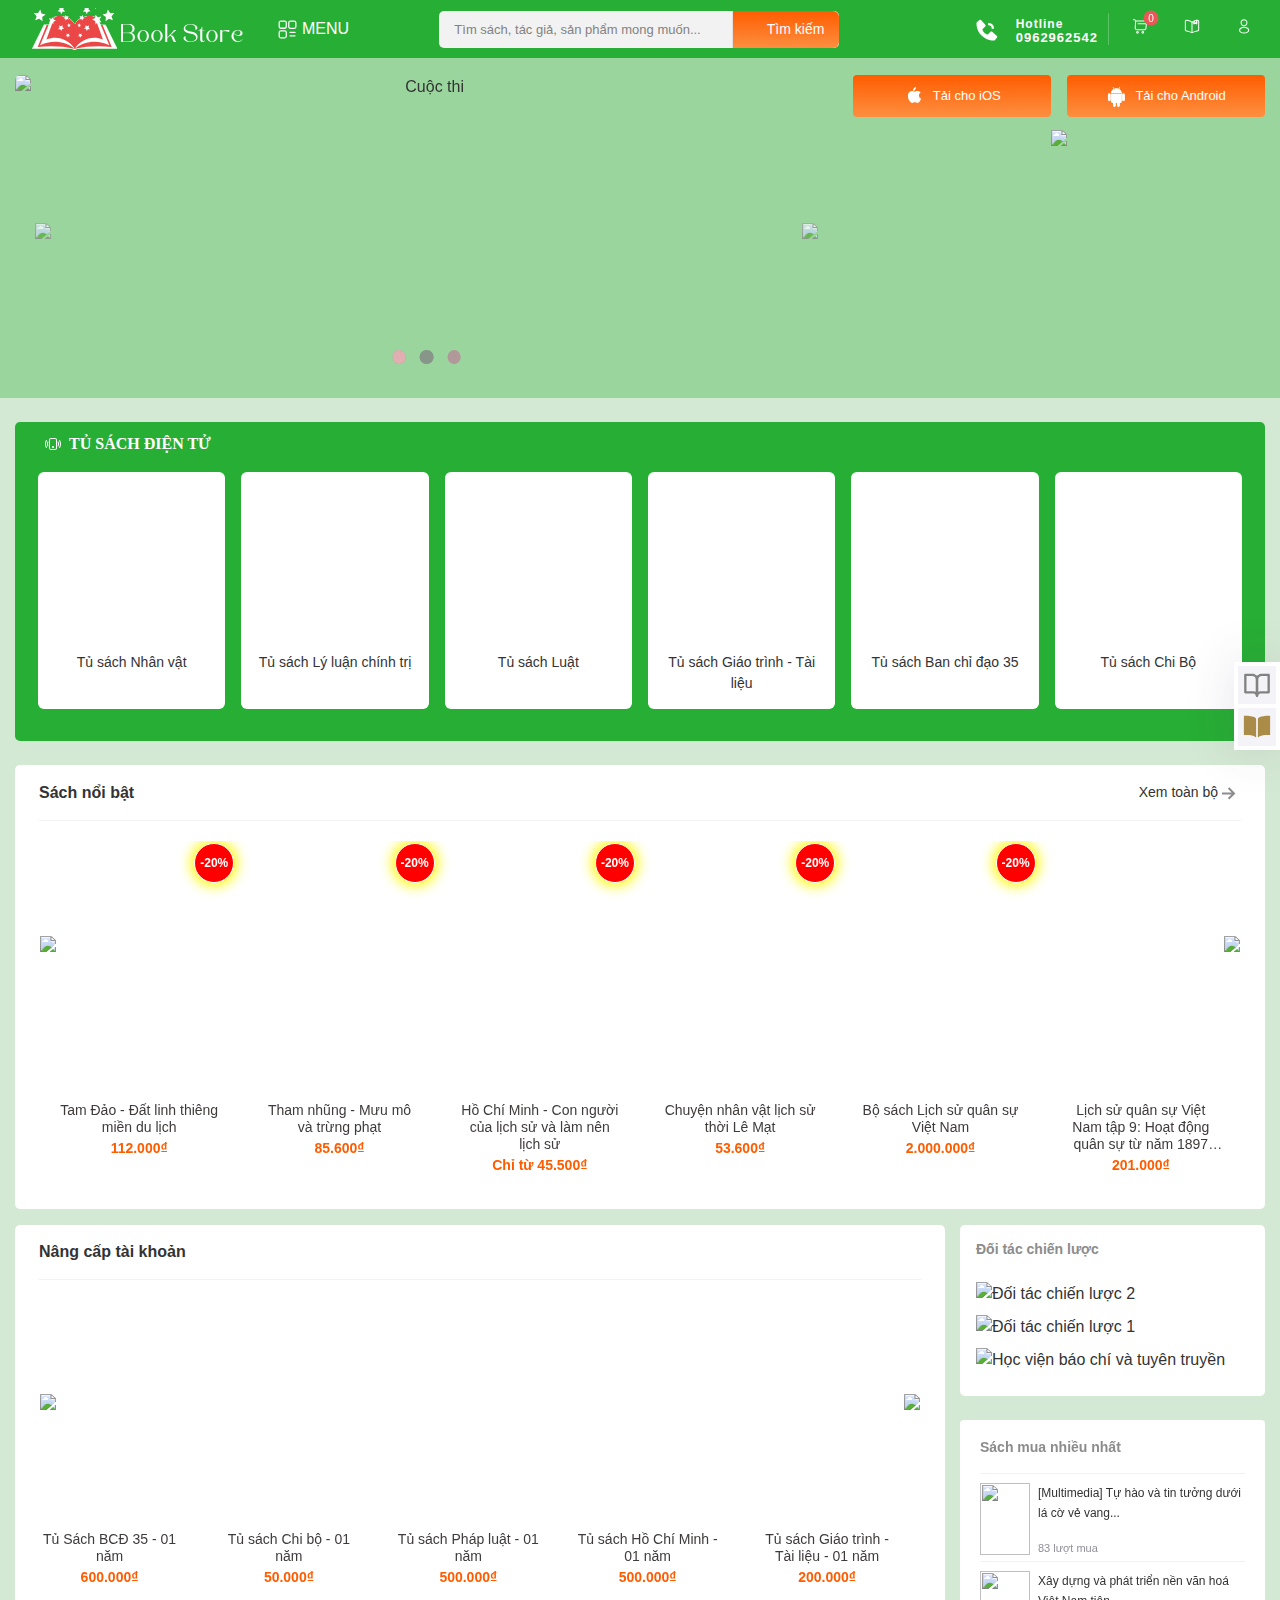
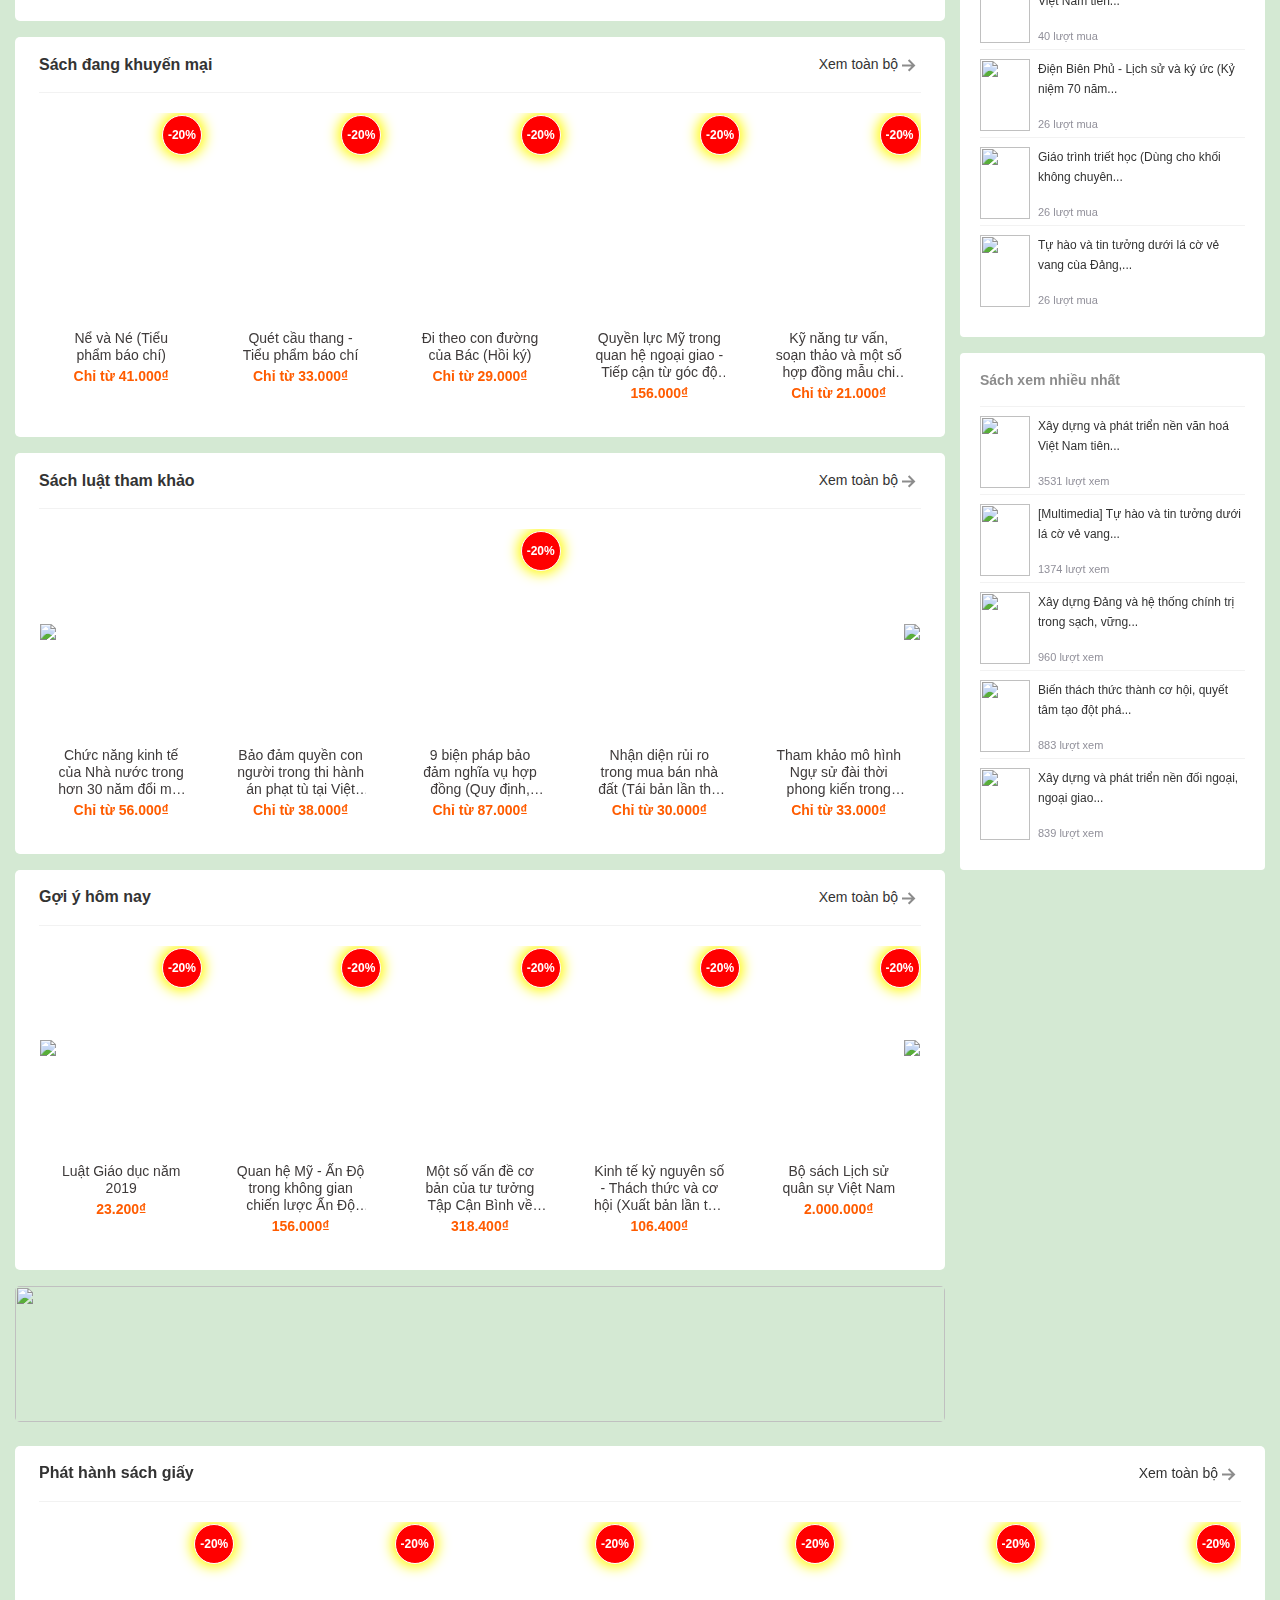
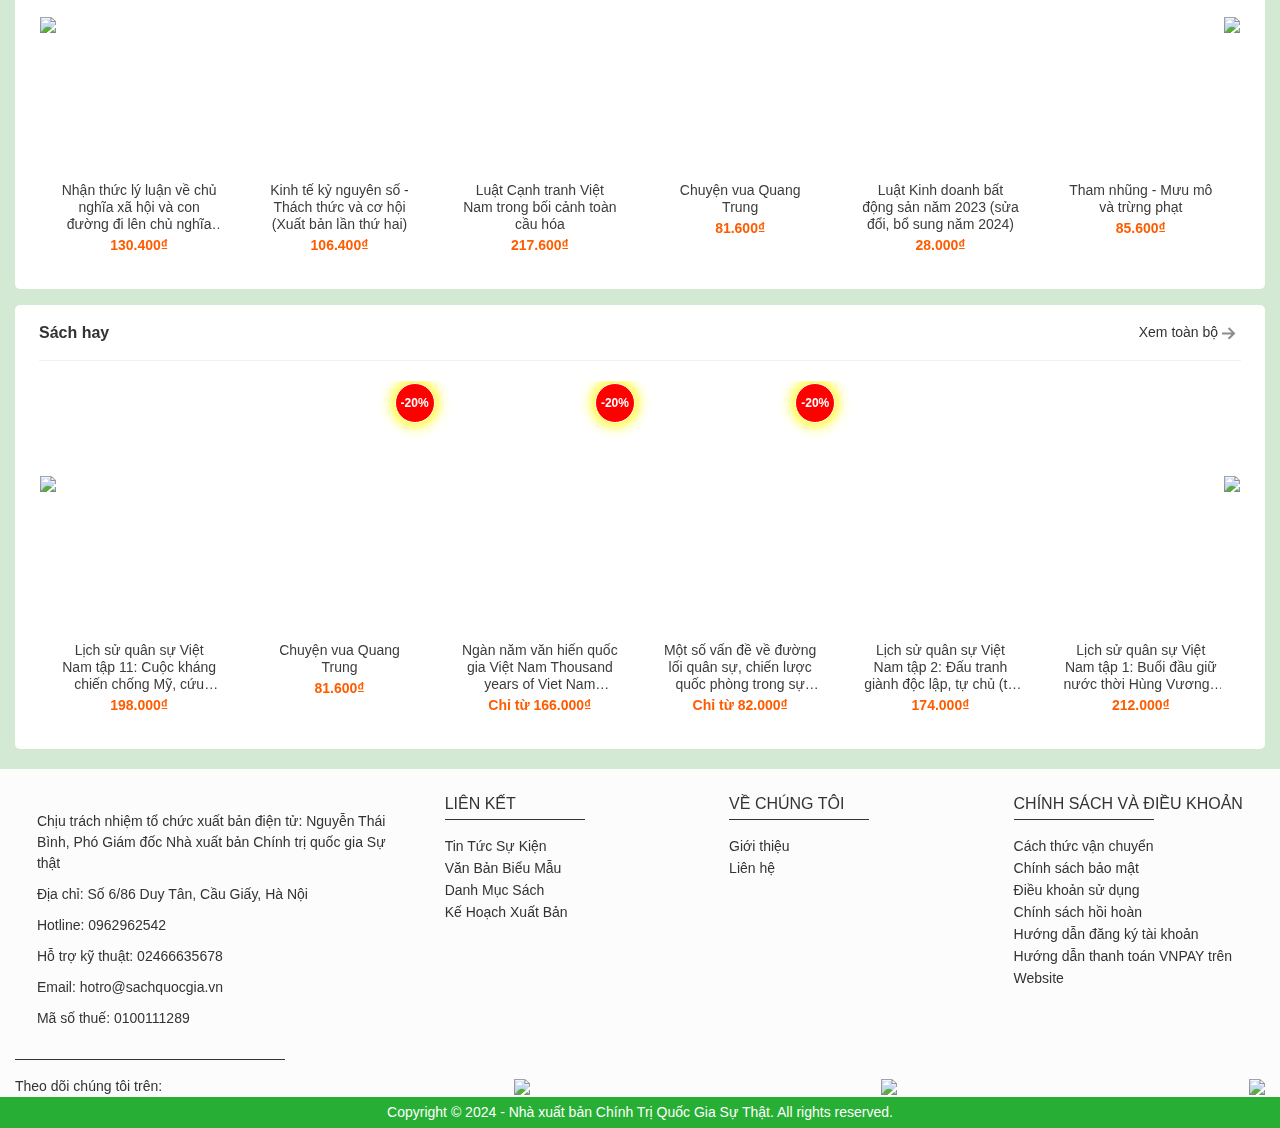
==== commit fdc16796: "fix size" ====
--- a/home.html
+++ b/home.html
@@ -2,57 +2,106 @@
 <html>
 
 <head>
-    <meta charset=utf-8>
-    <meta name=viewport content="width=device-width,initial-scale=1">
-    <meta http-equiv=X-UA-Compatible content="ie=edge">
-    <link href=/favicon.png rel="shortcut icon" type=image/x-icon>
-    <meta name=robots content=noodp,index,follow>
-    <title>Thư viện điện tử Cô Tô</title>
-    <meta name=description
-        content="Trang phát hành sách điện tử chính hãng có bản quyền các ebook xuất bản bởi NXB Chính trị quốc gia Sự thật. Thân mời quý độc giả trải nghiệm nền tảng xuất bản điện tử với nhiều tiện ích của chúng tôi. Trân trọng!">
-    <meta itemprop=name content="Thư viện điện tử Cô Tô | sachquocgia.vn | Website chính thức	">
-    <meta itemprop=description
-        content="Trang phát hành sách điện tử chính hãng có bản quyền các ebook xuất bản bởi NXB Chính trị quốc gia Sự thật. Thân mời quý độc giả trải nghiệm nền tảng xuất bản điện tử với nhiều tiện ích của chúng tôi. Trân trọng!">
-    <meta itemprop=image>
-    <meta property=og:url content="https://sachquocgia.vn/">
-    <meta property=og:type content=website>
-    <meta property=og:title content="Thư viện điện tử Cô Tô | sachquocgia.vn | Website chính thức	">
-    <meta property=og:description
-        content="Trang phát hành sách điện tử chính hãng có bản quyền các ebook xuất bản bởi NXB Chính trị quốc gia Sự thật. Thân mời quý độc giả trải nghiệm nền tảng xuất bản điện tử với nhiều tiện ích của chúng tôi. Trân trọng!">
-    <meta property=og:image>
-    <meta property=og:locale content=vi_VN>
-    <meta property=og:site_name content="sachquocgia.vn - Thư viện điện tử Cô Tô">
-    <meta property=og:image:type>
-    <meta name=twitter:card content=summary_large_image>
-    <meta name=twitter:title content="Thư viện điện tử Cô Tô | sachquocgia.vn | Website chính thức	">
-    <meta name=twitter:description
-        content="Trang phát hành sách điện tử chính hãng có bản quyền các ebook xuất bản bởi NXB Chính trị quốc gia Sự thật. Thân mời quý độc giả trải nghiệm nền tảng xuất bản điện tử với nhiều tiện ích của chúng tôi. Trân trọng!">
-    <meta name=twitter:image>
-    <link rel=canonical href="//sachquocgia.vn/">
-    <link rel=stylesheet href=/content/assets/css/bootstrap.min.css>
-    <link rel=stylesheet href=/content/assets/css/all.min.css>
-    <link rel=stylesheet href=/lib/multi-dropdown/jquery.dropdown.min.css>
-    <link rel=stylesheet href=/content/assets/css/carousel/owl.carousel.min.css>
-    <link rel=stylesheet href=/content/assets/css/carousel/owl.theme.default.min.css>
-    <link rel=stylesheet href="/content/assets/css/main.min.css?v=1.2.4">
-    <link rel=stylesheet href="/content/assets/css/responsive.min.css?v=1.2.4">
-    <link rel=stylesheet href="/content/assets/css/custom.css?v=1.2.4">
-    <link rel=stylesheet href="/content/suthat/assets/css/custom-style.css?v=1.2.4">
-    <link rel=stylesheet href="/content/assets/css/site.min.css?v=1.2.4">
-    <link href="https://cdnjs.cloudflare.com/ajax/libs/font-awesome/5.15.4/css/all.min.css" rel="stylesheet">
-    <script src=/content/assets/js/jquery.min.js></script>
-    <script>UrlCdn = '';</script>
-    <script async src="//www.googletagmanager.com/gtag/js?id=G-Q7P1WCDED9"></script>
-    <script>window.dataLayer = window.dataLayer || []; function gtag() { dataLayer.push(arguments); }
-        gtag('js', new Date()); gtag('config', 'G-Q7P1WCDED9');</script>
-
-<body><noscript><iframe src="//www.googletagmanager.com/ns.html?id=GTM-5SRCX48" height=0 width=0
+    <meta charset="utf-8" />
+    <meta name="viewport" content="width=device-width,initial-scale=1" />
+    <meta http-equiv="X-UA-Compatible" content="ie=edge" />
+    <link href="/favicon.png" rel="shortcut icon" type="image/x-icon" />
+    <meta name="robots" content="noodp,index,follow" />
+    <title>
+      Nhà xuất bản Chính trị quốc gia Sự thật | sachquocgia.vn | Website chính
+      thức
+    </title>
+    <meta
+      name="description"
+      content="Trang phát hành sách điện tử chính hãng có bản quyền các ebook xuất bản bởi NXB Chính trị quốc gia Sự thật. Thân mời quý độc giả trải nghiệm nền tảng xuất bản điện tử với nhiều tiện ích của chúng tôi. Trân trọng!"
+    />
+    <meta
+      itemprop="name"
+      content="Nhà xuất bản Chính trị quốc gia Sự thật | sachquocgia.vn | Website chính thức	"
+    />
+    <meta
+      itemprop="description"
+      content="Trang phát hành sách điện tử chính hãng có bản quyền các ebook xuất bản bởi NXB Chính trị quốc gia Sự thật. Thân mời quý độc giả trải nghiệm nền tảng xuất bản điện tử với nhiều tiện ích của chúng tôi. Trân trọng!"
+    />
+    <meta itemprop="image" />
+    <meta property="og:url" content="https://sachquocgia.vn/" />
+    <meta property="og:type" content="website" />
+    <meta
+      property="og:title"
+      content="Nhà xuất bản Chính trị quốc gia Sự thật | sachquocgia.vn | Website chính thức	"
+    />
+    <meta
+      property="og:description"
+      content="Trang phát hành sách điện tử chính hãng có bản quyền các ebook xuất bản bởi NXB Chính trị quốc gia Sự thật. Thân mời quý độc giả trải nghiệm nền tảng xuất bản điện tử với nhiều tiện ích của chúng tôi. Trân trọng!"
+    />
+    <meta property="og:image" />
+    <meta property="og:locale" content="vi_VN" />
+    <meta
+      property="og:site_name"
+      content="sachquocgia.vn - Nhà xuất bản Chính Trị Quốc Gia Sự Thật"
+    />
+    <meta property="og:image:type" />
+    <meta name="twitter:card" content="summary_large_image" />
+    <meta
+      name="twitter:title"
+      content="Nhà xuất bản Chính trị quốc gia Sự thật | sachquocgia.vn | Website chính thức	"
+    />
+    <meta
+      name="twitter:description"
+      content="Trang phát hành sách điện tử chính hãng có bản quyền các ebook xuất bản bởi NXB Chính trị quốc gia Sự thật. Thân mời quý độc giả trải nghiệm nền tảng xuất bản điện tử với nhiều tiện ích của chúng tôi. Trân trọng!"
+    />
+    <meta name="twitter:image" />
+    <link rel="canonical" href="//sachquocgia.vn/" />
+    <link rel="stylesheet" href="/content/assets/css/bootstrap.min.css" />
+    <link rel="stylesheet" href="/content/assets/css/all.min.css" />
+    <link rel="stylesheet" href="/lib/multi-dropdown/jquery.dropdown.min.css" />
+    <link
+      rel="stylesheet"
+      href="/content/assets/css/carousel/owl.carousel.min.css"
+    />
+    <link
+      rel="stylesheet"
+      href="/content/assets/css/carousel/owl.theme.default.min.css"
+    />
+    <link rel="stylesheet" href="/content/assets/css/main.min.css?v=1.2.4" />
+    <link
+      rel="stylesheet"
+      href="/content/assets/css/responsive.min.css?v=1.2.4"
+    />
+    <link rel="stylesheet" href="/content/assets/css/custom.css?v=1.2.4" />
+    <link
+      rel="stylesheet"
+      href="/content/suthat/assets/css/custom-style.css?v=1.2.4"
+    />
+    <link rel="stylesheet" href="/content/assets/css/site.min.css?v=1.2.4" />
+    <script src="/content/assets/js/jquery.min.js"></script>
+    <script>
+      UrlCdn = "";
+    </script>
+    <script
+      async=""
+      src="//www.googletagmanager.com/gtag/js?id=G-Q7P1WCDED9"
+    ></script>
+    <script>
+      window.dataLayer = window.dataLayer || [];
+      function gtag() {
+        dataLayer.push(arguments);
+      }
+      gtag("js", new Date());
+      gtag("config", "G-Q7P1WCDED9");
+    </script>
+  </head>
+<body>
+    <noscript><iframe src="//www.googletagmanager.com/ns.html?id=GTM-5SRCX48" height=0 width=0
             style=display:none;visibility:hidden></iframe></noscript>
     <style>
         span.feeship {
             font-size: 0
         }
     </style>
+
+
+
     <div class=wrapper>
         <div class=menu__component>
             <div class=menu__component-overlay></div>
@@ -448,5690 +497,6401 @@
                 </div>
             </div>
         </div>
-        <div class=home__page>
-            <div class=banner__section>
-                <div class=container>
-                    <div class=home-slider>
-                        <div class="row py-3">
-                            <div class=col-8>
-                                <div class="owl-carousel owl-loaded owl-drag">
-                                    <div class=home-slider__item><a href=http://sachnguyenphutrong.mydio.vn
-                                            title="Cuộc thi"><img
-                                                src=//images.sachquocgia.vn/Picture/2024/10/14/image-20241014103314627.jpg
-                                                alt="Cuộc thi"></a></div>
-                                    <!-- <div class=home-slider__item><a href=//sachquocgia.vn/readonline/12938/1/1
-                                            title="Phát hành cuốn sách &#34;Xây dựng và phát triển nền văn hoá Việt Nam tiên tiến, đậm đà bản sắc dân tộc&#34;"><img
-                                                src=//images.sachquocgia.vn/Picture/2024/10/9/image-20241009180120413.jpg
-                                                alt="Phát hành cuốn sách &#34;Xây dựng và phát triển nền văn hoá Việt Nam tiên tiến, đậm đà bản sắc dân tộc&#34;"></a>
-                                    </div>
-                                    <div class=home-slider__item><a
-                                            href=//sachquocgia.vn/Ngan-nam-van-hien-quoc-gia-Viet-Nam-Thousand-years-of-Viet-Nam-national-civilization-b12927.html
-                                            title="Giới thiệu cuốn sách Ngàn năm văn hiến"><img
-                                                src=//images.sachquocgia.vn/Picture/2024/4/17/image-20240417103210908.jpg
-                                                alt="Giới thiệu cuốn sách Ngàn năm văn hiến"></a></div> -->
-                                </div>
+        <div class="home__page">
+            <div class="banner__section">
+              <div class="container">
+                <div class="home-slider">
+                  <div class="row py-3">
+                    <div class="col-8">
+                      <div class="owl-carousel owl-loaded owl-drag">
+                        <div class="owl-stage-outer">
+                          <div
+                            class="owl-stage"
+                            style="
+                              transform: translate3d(-1666px, 0px, 0px);
+                              transition: 0.6s;
+                              width: 2500px;
+                            "
+                          >
+                            <div
+                              class="owl-item"
+                              style="width: 823.325px; margin-right: 10px"
+                            >
+                              <div class="home-slider__item">
+                                <a
+                                  href="http://sachnguyenphutrong.mydio.vn"
+                                  title="Cuộc thi"
+                                  ><img
+                                    src="//images.sachquocgia.vn/Picture/2024/10/14/image-20241014103314627.jpg"
+                                    alt="Cuộc thi"
+                                /></a>
+                              </div>
                             </div>
-                            <div class="col-4 pl-0">
-                                <div class="row no-gutters mb-2">
-                                    <div class="col text-center pr-2"><a
-                                            href=//apps.apple.com/vn/app/s%E1%BB%B1-th%E1%BA%ADt-books/id6472444348
-                                            class="btn btn-primary btn-block mx-auto download-app-btn" type=button>
-                                            <img class=mr-2 src=/content/suthat/assets/img/IOSdownload.svg>Tải
-                                            cho
-                                            iOS
-                                        </a></div>
-                                    <div class="col text-center pl-2"><a
-                                            href="//play.google.com/store/apps/details?id=vn.vhmt.chinhtriqgsuthat"
-                                            class="btn btn-primary btn-block mx-auto download-app-btn" type=button>
-                                            <img class=mr-2 src=/content/suthat/assets/img/androiddownload.svg>Tải
-                                            cho
-                                            Android
-                                        </a></div>
-                                </div>
-                                <div class="row no-gutters">
-                                    <div class="col text-center">
-                                        <div class=right-banner><a href="//thitructuyen.sachquocgia.vn/"><img
-                                                    src=//images.sachquocgia.vn/Picture/2024/10/19/image-20241019094220958.jpg></a>
-                                        </div>
-                                    </div>
-                                </div>
+                            <div
+                              class="owl-item"
+                              style="width: 823.325px; margin-right: 10px"
+                            >
+                              <div class="home-slider__item">
+                                <a
+                                  href="//sachquocgia.vn/readonline/12938/1/1"
+                                  title='Phát hành cuốn sách "Xây dựng và phát triển nền văn hoá Việt Nam tiên tiến, đậm đà bản sắc dân tộc"'
+                                  ><img
+                                    src="//images.sachquocgia.vn/Picture/2024/10/9/image-20241009180120413.jpg"
+                                    alt='Phát hành cuốn sách "Xây dựng và phát triển nền văn hoá Việt Nam tiên tiến, đậm đà bản sắc dân tộc"'
+                                /></a>
+                              </div>
                             </div>
+                            <div
+                              class="owl-item active"
+                              style="width: 823.325px; margin-right: 10px"
+                            >
+                              <div class="home-slider__item">
+                                <a
+                                  href="//sachquocgia.vn/Ngan-nam-van-hien-quoc-gia-Viet-Nam-Thousand-years-of-Viet-Nam-national-civilization-b12927.html"
+                                  title="Giới thiệu cuốn sách Ngàn năm văn hiến"
+                                  ><img
+                                    src="//images.sachquocgia.vn/Picture/2024/4/17/image-20240417103210908.jpg"
+                                    alt="Giới thiệu cuốn sách Ngàn năm văn hiến"
+                                /></a>
+                              </div>
+                            </div>
+                          </div>
                         </div>
+                        <div class="owl-nav">
+                          <button
+                            type="button"
+                            role="presentation"
+                            class="owl-prev"
+                          >
+                            <img
+                              src="/Content/assets/images/home-slider/back.svg"
+                            /></button
+                          ><button
+                            type="button"
+                            role="presentation"
+                            class="owl-next disabled"
+                          >
+                            <img
+                              src="/Content/assets/images/home-slider/next.svg"
+                            />
+                          </button>
+                        </div>
+                        <div class="owl-dots">
+                          <button role="button" class="owl-dot">
+                            <span></span></button
+                          ><button role="button" class="owl-dot">
+                            <span></span></button
+                          ><button role="button" class="owl-dot active">
+                            <span></span>
+                          </button>
+                        </div>
+                      </div>
                     </div>
+                    <div class="col-4 pl-0">
+                      <div class="row no-gutters mb-2">
+                        <div class="col text-center pr-2">
+                          <a
+                            href="//apps.apple.com/vn/app/s%E1%BB%B1-th%E1%BA%ADt-books/id6472444348"
+                            class="btn btn-primary btn-block mx-auto download-app-btn"
+                            type="button"
+                          >
+                            <img
+                              class="mr-2"
+                              src="/content/suthat/assets/img/IOSdownload.svg"
+                            />Tải cho iOS
+                          </a>
+                        </div>
+                        <div class="col text-center pl-2">
+                          <a
+                            href="//play.google.com/store/apps/details?id=vn.vhmt.chinhtriqgsuthat"
+                            class="btn btn-primary btn-block mx-auto download-app-btn"
+                            type="button"
+                          >
+                            <img
+                              class="mr-2"
+                              src="/content/suthat/assets/img/androiddownload.svg"
+                            />Tải cho Android
+                          </a>
+                        </div>
+                      </div>
+                      <div class="row no-gutters">
+                        <div class="col text-center">
+                          <div class="right-banner">
+                            <a href="//thitructuyen.sachquocgia.vn/"
+                              ><img
+                                src="//images.sachquocgia.vn/Picture/2024/10/19/image-20241019094220958.jpg"
+                            /></a>
+                          </div>
+                        </div>
+                      </div>
+                    </div>
+                  </div>
                 </div>
+              </div>
             </div>
             <div class="home__section_sp home_slider">
-                <div class=home-sliderMb>
-                    <div class=home-sliderMb__inner>
-                        <div class=owl-carousel>
-                            <div class=home-sliderMb__item>
-                                <div class=home-sliderMb__item-caption>
-                                    <h1 class=caption__title>Cu&#x1ED9;c
-                                        thi</h1>
-                                </div><a href=http://sachnguyenphutrong.mydio.vn><img class=owl-lazy
-                                        data-src=https://images.sachquocgia.vn/Picture/2024/10/14/image-20241014103314627.jpg></a>
+              <div class="home-sliderMb">
+                <div class="home-sliderMb__inner">
+                  <div class="owl-carousel owl-loaded owl-drag">
+                    <div class="owl-stage-outer">
+                      <div
+                        class="owl-stage"
+                        style="
+                          transform: translate3d(0px, 0px, 0px);
+                          transition: all;
+                          width: 0px;
+                        "
+                      >
+                        <div class="owl-item active" style="width: 0px">
+                          <div class="home-sliderMb__item">
+                            <div class="home-sliderMb__item-caption">
+                              <h1 class="caption__title">Cuộc thi</h1>
                             </div>
-                            <div class=home-sliderMb__item>
-                                <div class=home-sliderMb__item-caption>
-                                    <h1 class=caption__title>Ph&#xE1;t
-                                        h&#xE0;nh
-                                        cu&#x1ED1;n
-                                        s&#xE1;ch
-                                        &quot;X&#xE2;y
-                                        d&#x1EF1;ng
-                                        v&#xE0;
-                                        ph&#xE1;t
-                                        tri&#x1EC3;n
-                                        n&#x1EC1;n
-                                        v&#x103;n
-                                        ho&#xE1;
-                                        Vi&#x1EC7;t
-                                        Nam
-                                        ti&#xEA;n
-                                        ti&#x1EBF;n,
-                                        &#x111;&#x1EAD;m
-                                        &#x111;&#xE0;
-                                        b&#x1EA3;n
-                                        s&#x1EAF;c
-                                        d&#xE2;n
-                                        t&#x1ED9;c&quot;</h1>
-                                </div><a href=//sachquocgia.vn/readonline/12938/1/1><img class=owl-lazy
-                                        data-src=https://images.sachquocgia.vn/Picture/2024/10/9/image-20241009180120413.jpg></a>
+                            <a href="http://sachnguyenphutrong.mydio.vn"
+                              ><img
+                                class="owl-lazy"
+                                data-src="https://images.sachquocgia.vn/Picture/2024/10/14/image-20241014103314627.jpg"
+                                src="https://images.sachquocgia.vn/Picture/2024/10/14/image-20241014103314627.jpg"
+                                style="opacity: 1"
+                            /></a>
+                          </div>
+                        </div>
+                        <div class="owl-item" style="width: 0px">
+                          <div class="home-sliderMb__item">
+                            <div class="home-sliderMb__item-caption">
+                              <h1 class="caption__title">
+                                Phát hành cuốn sách "Xây dựng và phát triển nền văn
+                                hoá Việt Nam tiên tiến, đậm đà bản sắc dân tộc"
+                              </h1>
                             </div>
-                            <div class=home-sliderMb__item>
-                                <div class=home-sliderMb__item-caption>
-                                    <h1 class=caption__title>Gi&#x1EDB;i
-                                        thi&#x1EC7;u
-                                        cu&#x1ED1;n
-                                        s&#xE1;ch
-                                        Ng&#xE0;n
-                                        n&#x103;m
-                                        v&#x103;n
-                                        hi&#x1EBF;n</h1>
-                                </div><a
-                                    href=//sachquocgia.vn/Ngan-nam-van-hien-quoc-gia-Viet-Nam-Thousand-years-of-Viet-Nam-national-civilization-b12927.html><img
-                                        class=owl-lazy
-                                        data-src=https://images.sachquocgia.vn/Picture/2024/4/17/image-20240417103210908.jpg></a>
+                            <a href="//sachquocgia.vn/readonline/12938/1/1"
+                              ><img
+                                class="owl-lazy"
+                                data-src="https://images.sachquocgia.vn/Picture/2024/10/9/image-20241009180120413.jpg"
+                                src="https://images.sachquocgia.vn/Picture/2024/10/9/image-20241009180120413.jpg"
+                                style="opacity: 1"
+                            /></a>
+                          </div>
+                        </div>
+                        <div class="owl-item" style="width: 0px">
+                          <div class="home-sliderMb__item">
+                            <div class="home-sliderMb__item-caption">
+                              <h1 class="caption__title">
+                                Giới thiệu cuốn sách Ngàn năm văn hiến
+                              </h1>
                             </div>
+                            <a
+                              href="//sachquocgia.vn/Ngan-nam-van-hien-quoc-gia-Viet-Nam-Thousand-years-of-Viet-Nam-national-civilization-b12927.html"
+                              ><img
+                                class="owl-lazy"
+                                data-src="https://images.sachquocgia.vn/Picture/2024/4/17/image-20240417103210908.jpg"
+                                src="https://images.sachquocgia.vn/Picture/2024/4/17/image-20240417103210908.jpg"
+                                style="opacity: 1"
+                            /></a>
+                          </div>
                         </div>
+                      </div>
                     </div>
+                    <div class="owl-nav disabled">
+                      <button type="button" role="presentation" class="owl-prev">
+                        <span aria-label="Previous">‹</span></button
+                      ><button type="button" role="presentation" class="owl-next">
+                        <span aria-label="Next">›</span>
+                      </button>
+                    </div>
+                    <div class="owl-dots">
+                      <button role="button" class="owl-dot"><span></span></button
+                      ><button role="button" class="owl-dot"><span></span></button
+                      ><button role="button" class="owl-dot active">
+                        <span></span>
+                      </button>
+                    </div>
+                  </div>
                 </div>
+              </div>
             </div>
             <div class="section mt-4">
-                <div class=container>
-                    <div class="green-card mb-4">
-                        <div class="d-flex justify-content-between align-items-lg-center card-header-small-icon mb-2">
-                            <div class="d-flex align-items-center NxbCarousel-card-header-title">
-                                <div class="d-xl-flex align-items-xl-center NxbCarousel-card-header-title-icon"><img
-                                        class="d-lg-flex align-items-lg-center"
-                                        src=/content/suthat/assets/img/phone-vibrate.svg></div>
-                                <h3 class="d-xl-flex align-items-xl-center module-heading-white mb-0">Tủ
-                                    sách
-                                    điện
-                                    tử</h3>
-                            </div>
-                        </div>
-                        <div class=row>
-                            <div class="col-lg-2 col-6 col-md-4 text-center p-2"><a href=//sachquocgia.vn/nhan-vat-c189>
-                                    <div class=category-card-warper>
-                                        <div class="cover-thumb-warp mb-2"
-                                            style="background:url(https://images.sachquocgia.vn/Picture/2024/3/14/image-20240314161408118.png) center / contain no-repeat,#ffffff">
-                                            <img class=cover-thumb
-                                                src=//images.sachquocgia.vn/Picture/2024/3/14/image-20240314161408118.png>
-                                        </div>
-                                        <p class="category-title mb-0">T&#x1EE7;
-                                            s&#xE1;ch
-                                            Nh&#xE2;n
-                                            v&#x1EAD;t
-                                    </div>
-                                </a></div>
-                            <div class="col-lg-2 col-6 col-md-4 text-center p-2"><a
-                                    href=//sachquocgia.vn/sach-ly-luan-chinh-tri-c191>
-                                    <div class=category-card-warper>
-                                        <div class="cover-thumb-warp mb-2"
-                                            style="background:url(https://images.sachquocgia.vn/Picture/2024/3/14/image-20240314161357353.png) center / contain no-repeat,#ffffff">
-                                            <img class=cover-thumb
-                                                src=//images.sachquocgia.vn/Picture/2024/3/14/image-20240314161357353.png>
-                                        </div>
-                                        <p class="category-title mb-0">T&#x1EE7;
-                                            s&#xE1;ch
-                                            L&#xFD;
-                                            lu&#x1EAD;n
-                                            ch&#xED;nh
-                                            tr&#x1ECB;
-                                    </div>
-                                </a></div>
-                            <div class="col-lg-2 col-6 col-md-4 text-center p-2"><a
-                                    href=//sachquocgia.vn/tu-sach-luat-c202>
-                                    <div class=category-card-warper>
-                                        <div class="cover-thumb-warp mb-2"
-                                            style="background:url(https://images.sachquocgia.vn/Picture/2024/3/14/image-20240314161350415.png) center / contain no-repeat,#ffffff">
-                                            <img class=cover-thumb
-                                                src=//images.sachquocgia.vn/Picture/2024/3/14/image-20240314161350415.png>
-                                        </div>
-                                        <p class="category-title mb-0">T&#x1EE7;
-                                            s&#xE1;ch
-                                            Lu&#x1EAD;t
-                                    </div>
-                                </a></div>
-                            <div class="col-lg-2 col-6 col-md-4 text-center p-2"><a
-                                    href=//sachquocgia.vn/giao-trinh-va-tai-lieu-hoc-tap-c203>
-                                    <div class=category-card-warper>
-                                        <div class="cover-thumb-warp mb-2"
-                                            style="background:url(https://images.sachquocgia.vn/Picture/2024/3/14/image-20240314161343352.png) center / contain no-repeat,#ffffff">
-                                            <img class=cover-thumb
-                                                src=//images.sachquocgia.vn/Picture/2024/3/14/image-20240314161343352.png>
-                                        </div>
-                                        <p class="category-title mb-0">T&#x1EE7;
-                                            s&#xE1;ch
-                                            Gi&#xE1;o
-                                            tr&#xEC;nh
-                                            -
-                                            T&#xE0;i
-                                            li&#x1EC7;u
-                                    </div>
-                                </a></div>
-                            <div class="col-lg-2 col-6 col-md-4 text-center p-2"><a
-                                    href=//sachquocgia.vn/tu-sach-35-c199>
-                                    <div class=category-card-warper>
-                                        <div class="cover-thumb-warp mb-2"
-                                            style="background:url(https://images.sachquocgia.vn/Picture/2024/3/14/image-20240314161334227.png) center / contain no-repeat,#ffffff">
-                                            <img class=cover-thumb
-                                                src=//images.sachquocgia.vn/Picture/2024/3/14/image-20240314161334227.png>
-                                        </div>
-                                        <p class="category-title mb-0">T&#x1EE7;
-                                            s&#xE1;ch
-                                            Ban
-                                            ch&#x1EC9;
-                                            &#x111;&#x1EA1;o
-                                            35
-                                    </div>
-                                </a></div>
-                            <div class="col-lg-2 col-6 col-md-4 text-center p-2"><a
-                                    href=//sachquocgia.vn/tu-sach-chi-bo-c193>
-                                    <div class=category-card-warper>
-                                        <div class="cover-thumb-warp mb-2"
-                                            style="background:url(https://images.sachquocgia.vn/Picture/2024/3/14/image-20240314161325774.png) center / contain no-repeat,#ffffff">
-                                            <img class=cover-thumb
-                                                src=//images.sachquocgia.vn/Picture/2024/3/14/image-20240314161325774.png>
-                                        </div>
-                                        <p class="category-title mb-0">T&#x1EE7;
-                                            s&#xE1;ch
-                                            Chi
-                                            B&#x1ED9;
-                                    </div>
-                                </a></div>
-                        </div>
+              <div class="container">
+                <div class="green-card mb-4">
+                  <div
+                    class="d-flex justify-content-between align-items-lg-center card-header-small-icon mb-2"
+                  >
+                    <div
+                      class="d-flex align-items-center NxbCarousel-card-header-title"
+                    >
+                      <div
+                        class="d-xl-flex align-items-xl-center NxbCarousel-card-header-title-icon"
+                      >
+                        <img
+                          class="d-lg-flex align-items-lg-center"
+                          src="/content/suthat/assets/img/phone-vibrate.svg"
+                        />
+                      </div>
+                      <h3
+                        class="d-xl-flex align-items-xl-center module-heading-white mb-0"
+                      >
+                        Tủ sách điện tử
+                      </h3>
                     </div>
+                  </div>
+                  <div class="row">
+                    <div class="col-lg-2 col-6 col-md-4 text-center p-2">
+                      <a href="//sachquocgia.vn/nhan-vat-c189"
+                        ><div class="category-card-warper">
+                          <div
+                            class="cover-thumb-warp mb-2"
+                            style="
+                              background: url(https://images.sachquocgia.vn/Picture/2024/3/14/image-20240314161408118.png)
+                                  center / contain no-repeat,
+                                #ffffff;
+                            "
+                          >
+                            <img
+                              class="cover-thumb"
+                              src="//images.sachquocgia.vn/Picture/2024/3/14/image-20240314161408118.png"
+                            />
+                          </div>
+                          <p class="category-title mb-0">Tủ sách Nhân vật</p>
+                        </div></a
+                      >
+                    </div>
+                    <div class="col-lg-2 col-6 col-md-4 text-center p-2">
+                      <a href="//sachquocgia.vn/sach-ly-luan-chinh-tri-c191"
+                        ><div class="category-card-warper">
+                          <div
+                            class="cover-thumb-warp mb-2"
+                            style="
+                              background: url(https://images.sachquocgia.vn/Picture/2024/3/14/image-20240314161357353.png)
+                                  center / contain no-repeat,
+                                #ffffff;
+                            "
+                          >
+                            <img
+                              class="cover-thumb"
+                              src="//images.sachquocgia.vn/Picture/2024/3/14/image-20240314161357353.png"
+                            />
+                          </div>
+                          <p class="category-title mb-0">
+                            Tủ sách Lý luận chính trị
+                          </p>
+                        </div></a
+                      >
+                    </div>
+                    <div class="col-lg-2 col-6 col-md-4 text-center p-2">
+                      <a href="//sachquocgia.vn/tu-sach-luat-c202"
+                        ><div class="category-card-warper">
+                          <div
+                            class="cover-thumb-warp mb-2"
+                            style="
+                              background: url(https://images.sachquocgia.vn/Picture/2024/3/14/image-20240314161350415.png)
+                                  center / contain no-repeat,
+                                #ffffff;
+                            "
+                          >
+                            <img
+                              class="cover-thumb"
+                              src="//images.sachquocgia.vn/Picture/2024/3/14/image-20240314161350415.png"
+                            />
+                          </div>
+                          <p class="category-title mb-0">Tủ sách Luật</p>
+                        </div></a
+                      >
+                    </div>
+                    <div class="col-lg-2 col-6 col-md-4 text-center p-2">
+                      <a href="//sachquocgia.vn/giao-trinh-va-tai-lieu-hoc-tap-c203"
+                        ><div class="category-card-warper">
+                          <div
+                            class="cover-thumb-warp mb-2"
+                            style="
+                              background: url(https://images.sachquocgia.vn/Picture/2024/3/14/image-20240314161343352.png)
+                                  center / contain no-repeat,
+                                #ffffff;
+                            "
+                          >
+                            <img
+                              class="cover-thumb"
+                              src="//images.sachquocgia.vn/Picture/2024/3/14/image-20240314161343352.png"
+                            />
+                          </div>
+                          <p class="category-title mb-0">
+                            Tủ sách Giáo trình - Tài liệu
+                          </p>
+                        </div></a
+                      >
+                    </div>
+                    <div class="col-lg-2 col-6 col-md-4 text-center p-2">
+                      <a href="//sachquocgia.vn/tu-sach-35-c199"
+                        ><div class="category-card-warper">
+                          <div
+                            class="cover-thumb-warp mb-2"
+                            style="
+                              background: url(https://images.sachquocgia.vn/Picture/2024/3/14/image-20240314161334227.png)
+                                  center / contain no-repeat,
+                                #ffffff;
+                            "
+                          >
+                            <img
+                              class="cover-thumb"
+                              src="//images.sachquocgia.vn/Picture/2024/3/14/image-20240314161334227.png"
+                            />
+                          </div>
+                          <p class="category-title mb-0">Tủ sách Ban chỉ đạo 35</p>
+                        </div></a
+                      >
+                    </div>
+                    <div class="col-lg-2 col-6 col-md-4 text-center p-2">
+                      <a href="//sachquocgia.vn/tu-sach-chi-bo-c193"
+                        ><div class="category-card-warper">
+                          <div
+                            class="cover-thumb-warp mb-2"
+                            style="
+                              background: url(https://images.sachquocgia.vn/Picture/2024/3/14/image-20240314161325774.png)
+                                  center / contain no-repeat,
+                                #ffffff;
+                            "
+                          >
+                            <img
+                              class="cover-thumb"
+                              src="//images.sachquocgia.vn/Picture/2024/3/14/image-20240314161325774.png"
+                            />
+                          </div>
+                          <p class="category-title mb-0">Tủ sách Chi Bộ</p>
+                        </div></a
+                      >
+                    </div>
+                  </div>
                 </div>
+              </div>
             </div>
             <div class="section section-dt mb-3">
-                <div class=container>
-                    <div class=row>
-                        <div class=col-12>
-                            <div class="book__content bg-white boder-5px px-md-4 px-3 book_slider">
-                                <div
-                                    class="book__content-title d-flex justify-content-between align-items-md-center border_bottom pt-3">
-                                    <h3 class="h3-20 color-8C8C8C p-0 m-0">S&#xE1;ch
-                                        n&#x1ED5;i
-                                        b&#x1EAD;t</h3>
-                                    <div class=button__item><a href=/tat-ca-sach-c4
-                                            class="btn btn-gray-link btn-sm px-0">
-                                            <span class=mr-1>
-                                                Xem
-                                                toàn
-                                                bộ
-                                                <svg width=14 height=13 viewBox="0 0 14 13" fill=none
-                                                    xmlns=http://www.w3.org/2000/svg>
-                                                    <path d="M6.6 1L12 6.4L6.6 11.8M0 6.4H12H0Z" stroke=#8C8C8C
-                                                        stroke-width=2></path>
-                                                </svg>
-                                            </span>
-                                        </a></div>
-                                </div>
-                                <div class="book__content-content d-flex typical__slider owl-carousel book_hot_home">
-                                    
-                                        <div class="col-lg-2 col-md-4 col-sm-6">
-                                            <div class="content__item position-relative"><a
-                                                href=/lich-su-quan-su-viet-nam-tap-14-tong-luan-b14558.html
-                                                title="Lịch sử quân sự Việt Nam tập 14: Tổng luận" onclick=tracking(14558)>
-                                                <div class="owl-lazy bg-book-search bg-book-category bg-layout"
-                                                    data-src=https://images.sachquocgia.vn/Thumbs/2024/11/8/image-20241108162005252.jpg
-                                                    style="background-image:url('https://images.sachquocgia.vn/Thumbs/2024/11/8/image-20241108162005252.jpg');opacity:2">
-                                                </div>
-                                                <div class="content__item-infor d-flex flex-column justify-content-center">
-                                                    <div class=item__infor-title>
-                                                        <h6 class="h6-14 element-text mt-2 mb-0">L&#x1ECB;ch
-                                                            s&#x1EED;
-                                                            qu&#xE2;n
-                                                            s&#x1EF1;
-                                                            Vi&#x1EC7;t
-                                                            Nam
-                                                            t&#x1EAD;p
-                                                            14:
-                                                            T&#x1ED5;ng
-                                                            lu&#x1EAD;n</h6>
-                                                    </div>
-                                                    <div class=item__infor-vote><img
-                                                            src=/content/assets/images/golden-star-warriors.svg
-                                                            style=width:75px;padding:5px></div>
-                                                    <div class=item__infor-category>
-                                                        <p class=body-13 title="Viện Lịch sử Quân sự">Vi&#x1EC7;n
-                                                            L&#x1ECB;ch
-                                                            s&#x1EED;
-                                                            Qu&#xE2;n
-                                                            s&#x1EF1;
-                                                    </div>
-                                                    <div class=item__infor-price><span
-                                                            class="h6-14 bold color-AA8B47">161.000&#x20AB;</span></div>
-                                                </div>
-                                            </a></div>
-                                        </div>
-                                        <div class="col-lg-2 col-md-4 col-sm-6">
-                                            <div class="content__item position-relative"><a
-                                                href=/chuyen-nhan-vat-lich-su-thoi-le-mat-b14543.html
-                                                title="Chuyện nhân vật lịch sử thời Lê Mạt" onclick=tracking(14543)>
-                                                <div class="owl-lazy bg-book-search bg-book-category bg-layout"
-                                                    data-src=https://images.sachquocgia.vn/Thumbs/2024/11/7/image-20241107140814469.png
-                                                    style="background-image:url('https://images.sachquocgia.vn/Thumbs/2024/11/7/image-20241107140814469.png');opacity:2">
-                                                </div><span
-                                                    class="item-img__sale d-flex align-items-center justify-content-center">-20%</span>
-                                                <div class="content__item-infor d-flex flex-column justify-content-center">
-                                                    <div class=item__infor-title>
-                                                        <h6 class="h6-14 element-text mt-2 mb-0">Chuy&#x1EC7;n
-                                                            nh&#xE2;n
-                                                            v&#x1EAD;t
-                                                            l&#x1ECB;ch
-                                                            s&#x1EED;
-                                                            th&#x1EDD;i
-                                                            L&#xEA;
-                                                            M&#x1EA1;t</h6>
-                                                    </div>
-                                                    <div class=item__infor-vote><img
-                                                            src=/content/assets/images/golden-star-warriors.svg
-                                                            style=width:75px;padding:5px></div>
-                                                    <div class=item__infor-category>
-                                                        <p class=body-13 title="Phan Trần Chúc">Phan
-                                                            Tr&#x1EA7;n
-                                                            Ch&#xFA;c
-                                                    </div>
-                                                    <div class=item__infor-price><span
-                                                            class="h6-14 bold color-AA8B47">53.600&#x20AB;</span></div>
-                                                </div>
-                                            </a></div>
-                                        </div>
-                                        <div class="col-lg-2 col-md-4 col-sm-6">
-                                            <div class="content__item position-relative"><a
-                                                href=/mot-so-van-de-co-ban-cua-tu-tuong-tap-can-binh-ve-chu-nghia-xa-hoi-dac-sac-trung-quoc-thoi-dai-moi-b14509.html
-                                                title="Một số vấn đề cơ bản của tư tưởng Tập Cận Bình về chủ nghĩa xã hội đặc sắc Trung Quốc thời đại mới"
-                                                onclick=tracking(14509)>
-                                                <div class="owl-lazy bg-book-search bg-book-category bg-layout"
-                                                    data-src=https://images.sachquocgia.vn/Thumbs/2024/9/20/image-20240920134304205.png
-                                                    style="background-image:url('https://images.sachquocgia.vn/Thumbs/2024/9/20/image-20240920134304205.png');opacity:2">
-                                                </div><span
-                                                    class="item-img__sale d-flex align-items-center justify-content-center">-20%</span>
-                                                <div class="content__item-infor d-flex flex-column justify-content-center">
-                                                    <div class=item__infor-title>
-                                                        <h6 class="h6-14 element-text mt-2 mb-0">M&#x1ED9;t
-                                                            s&#x1ED1;
-                                                            v&#x1EA5;n
-                                                            &#x111;&#x1EC1;
-                                                            c&#x1A1;
-                                                            b&#x1EA3;n
-                                                            c&#x1EE7;a
-                                                            t&#x1B0;
-                                                            t&#x1B0;&#x1EDF;ng
-                                                            T&#x1EAD;p
-                                                            C&#x1EAD;n
-                                                            B&#xEC;nh
-                                                            v&#x1EC1;
-                                                            ch&#x1EE7;
-                                                            ngh&#x129;a
-                                                            x&#xE3;
-                                                            h&#x1ED9;i
-                                                            &#x111;&#x1EB7;c
-                                                            s&#x1EAF;c
-                                                            Trung
-                                                            Qu&#x1ED1;c
-                                                            th&#x1EDD;i
-                                                            &#x111;&#x1EA1;i
-                                                            m&#x1EDB;i</h6>
-                                                    </div>
-                                                    <div class=item__infor-vote><img
-                                                            src=/content/assets/images/golden-star-warriors.svg
-                                                            style=width:75px;padding:5px></div>
-                                                    <div class=item__infor-category>
-                                                        <p class=body-13
-                                                            title="Trường Đảng Trung ương Đảng Cộng sản Trung Quốc">
-                                                            Tr&#x1B0;&#x1EDD;ng
-                                                            &#x110;&#x1EA3;ng
-                                                            Trung
-                                                            &#x1B0;&#x1A1;ng...
-                                                    </div>
-                                                    <div class=item__infor-price><span
-                                                            class="h6-14 bold color-AA8B47">318.400&#x20AB;</span></div>
-                                                </div>
-                                            </a></div>
-                                        </div>
-                                        <div class="col-lg-2 col-md-4 col-sm-6">
-                                            <div class="content__item position-relative"><a
-                                                href=/tu-duy-he-thong-cho-moi-nguoi-hanh-trinh-tu-ly-thuyet-toi-tac-dong-thuc-tien-tai-viet-nam-xuat-ban-lan-thu-ba-b14497.html
-                                                title="Tư duy hệ thống cho mọi người - Hành trình từ lý thuyết tới tác động thực tiễn tại Việt Nam (Xuất bản lần thứ ba)"
-                                                onclick=tracking(14497)>
-                                                <div class="owl-lazy bg-book-search bg-book-category bg-layout"
-                                                    data-src=https://images.sachquocgia.vn/Thumbs/2024/9/16/image-20240916134739666.png
-                                                    style="background-image:url('https://images.sachquocgia.vn/Thumbs/2024/9/16/image-20240916134739666.png');opacity:2">
-                                                </div><span
-                                                    class="item-img__sale d-flex align-items-center justify-content-center">-20%</span>
-                                                <div class="content__item-infor d-flex flex-column justify-content-center">
-                                                    <div class=item__infor-title>
-                                                        <h6 class="h6-14 element-text mt-2 mb-0">T&#x1B0;
-                                                            duy
-                                                            h&#x1EC7;
-                                                            th&#x1ED1;ng
-                                                            cho
-                                                            m&#x1ECD;i
-                                                            ng&#x1B0;&#x1EDD;i
-                                                            -
-                                                            H&#xE0;nh
-                                                            tr&#xEC;nh
-                                                            t&#x1EEB;
-                                                            l&#xFD;
-                                                            thuy&#x1EBF;t
-                                                            t&#x1EDB;i
-                                                            t&#xE1;c
-                                                            &#x111;&#x1ED9;ng
-                                                            th&#x1EF1;c
-                                                            ti&#x1EC5;n
-                                                            t&#x1EA1;i
-                                                            Vi&#x1EC7;t
-                                                            Nam
-                                                            (Xu&#x1EA5;t
-                                                            b&#x1EA3;n
-                                                            l&#x1EA7;n
-                                                            th&#x1EE9;
-                                                            ba)</h6>
-                                                    </div>
-                                                    <div class=item__infor-vote><img
-                                                            src=/content/assets/images/golden-star-warriors.svg
-                                                            style=width:75px;padding:5px></div>
-                                                    <div class=item__infor-category>
-                                                        <p class=body-13 title="Nguyễn Văn Thành">Nguy&#x1EC5;n
-                                                            V&#x103;n
-                                                            Th&#xE0;nh
-                                                    </div>
-                                                    <div class=item__infor-price><span
-                                                            class="h6-14 bold color-AA8B47">130.400&#x20AB;</span></div>
-                                                </div>
-                                            </a></div>
-                                        </div>
-                                        <div class="col-lg-2 col-md-4 col-sm-6">
-                                            <div class="content__item position-relative"><a
-                                                href=/chan-dung-linh-thoi-binh-b14480.html title="Chân dung lính thời bình"
-                                                onclick=tracking(14480)>
-                                                <div class="owl-lazy bg-book-search bg-book-category bg-layout"
-                                                    data-src=https://images.sachquocgia.vn/Thumbs/2024/8/27/image-20240827091317146.png
-                                                    style="background-image:url('https://images.sachquocgia.vn/Thumbs/2024/8/27/image-20240827091317146.png');opacity:2">
-                                                </div><span
-                                                    class="item-img__sale d-flex align-items-center justify-content-center">-20%</span>
-                                                <div class="content__item-infor d-flex flex-column justify-content-center">
-                                                    <div class=item__infor-title>
-                                                        <h6 class="h6-14 element-text mt-2 mb-0">Ch&#xE2;n
-                                                            dung
-                                                            l&#xED;nh
-                                                            th&#x1EDD;i
-                                                            b&#xEC;nh</h6>
-                                                    </div>
-                                                    <div class=item__infor-vote><img
-                                                            src=/content/assets/images/golden-star-warriors.svg
-                                                            style=width:75px;padding:5px></div>
-                                                    <div class=item__infor-category>
-                                                        <p class=body-13 title="Nguyễn Mạnh Thắng">Nguy&#x1EC5;n
-                                                            M&#x1EA1;nh
-                                                            Th&#x1EAF;ng
-                                                    </div>
-                                                    <div class=item__infor-price><span
-                                                            class="h6-14 bold color-AA8B47">112.800&#x20AB;</span></div>
-                                                </div>
-                                            </a></div>
-                                        </div>
-                                        <div class="col-lg-2 col-md-4 col-sm-6">
-                                            <div class="content__item position-relative"><a
-                                                href=/goc-toi-va-tuong-lai-cua-chu-nghia-tu-ban-sach-tham-khao-xuat-ban-lan-thu-hai-b14506.html
-                                                title="Góc tối và tương lai của Chủ nghĩa tư bản (Sách tham khảo), (xuất bản lần thứ hai)"
-                                                onclick=tracking(14506)>
-                                                <div class="owl-lazy bg-book-search bg-book-category bg-layout"
-                                                    data-src=https://images.sachquocgia.vn/Thumbs/2024/9/18/image-20240918105755438.png
-                                                    style="background-image:url('https://images.sachquocgia.vn/Thumbs/2024/9/18/image-20240918105755438.png');opacity:2">
-                                                </div><span
-                                                    class="item-img__sale d-flex align-items-center justify-content-center">-20%</span>
-                                                <div class="content__item-infor d-flex flex-column justify-content-center">
-                                                    <div class=item__infor-title>
-                                                        <h6 class="h6-14 element-text mt-2 mb-0">G&#xF3;c
-                                                            t&#x1ED1;i
-                                                            v&#xE0;
-                                                            t&#x1B0;&#x1A1;ng
-                                                            lai
-                                                            c&#x1EE7;a
-                                                            Ch&#x1EE7;
-                                                            ngh&#x129;a
-                                                            t&#x1B0;
-                                                            b&#x1EA3;n
-                                                            (S&#xE1;ch
-                                                            tham
-                                                            kh&#x1EA3;o),
-                                                            (xu&#x1EA5;t
-                                                            b&#x1EA3;n
-                                                            l&#x1EA7;n
-                                                            th&#x1EE9;
-                                                            hai)</h6>
-                                                    </div>
-                                                    <div class=item__infor-vote><img
-                                                            src=/content/assets/images/golden-star-warriors.svg
-                                                            style=width:75px;padding:5px></div>
-                                                    <div class=item__infor-category>
-                                                        <p class=body-13 title="Anne Case">Anne
-                                                            Case
-                                                    </div>
-                                                    <div class=item__infor-price><span
-                                                            class="h6-14 bold color-AA8B47">202.400&#x20AB;</span></div>
-                                                </div>
-                                            </a></div>
-                                        </div>
-                                    <!-- <div class="content__item position-relative"><a
-    href=/moi-ky-vat-mot-cau-chuyen-b14415.html
-    title="Mỗi kỷ vật một câu chuyện " onclick=tracking(14415)>
-    <div class="owl-lazy bg-book-search bg-book-category bg-layout"
-        data-src=https://images.sachquocgia.vn/Thumbs/2024/8/24/image-20240824133040269.png
-        style="background-image:url('https://images.sachquocgia.vn/Thumbs/2024/8/24/image-20240824133040269.png');opacity:2">
-    </div><span
-        class="item-img__sale d-flex align-items-center justify-content-center">-20%</span>
-    <div class="content__item-infor d-flex flex-column justify-content-center">
-        <div class=item__infor-title>
-            <h6 class="h6-14 element-text mt-2 mb-0">M&#x1ED7;i
-                k&#x1EF7;
-                v&#x1EAD;t
-                m&#x1ED9;t
-                c&#xE2;u
-                chuy&#x1EC7;n</h6>
-        </div>
-        <div class=item__infor-vote><img
-                src=/content/assets/images/golden-star-warriors.svg
-                style=width:75px;padding:5px></div>
-        <div class=item__infor-category>
-            <p class=body-13 title="Bảo tàng Hồ Chí Minh">B&#x1EA3;o
-                t&#xE0;ng
-                H&#x1ED3;
-                Ch&#xED;
-                Minh
-        </div>
-        <div class=item__infor-price><span
-                class="h6-14 bold color-AA8B47">92.000&#x20AB;</span></div>
-    </div>
-</a></div>
-<div class="content__item position-relative"><a
-    href=/lich-su-quan-su-viet-nam-tap-12-nhung-nhan-to-hop-thanh-suc-manh-viet-nam-thang-my-b14556.html
-    title="Lịch sử quân sự Việt Nam tập 12: Những nhân tố hợp thành sức mạnh Việt Nam thắng Mỹ"
-    onclick=tracking(14556)>
-    <div class="owl-lazy bg-book-search bg-book-category bg-layout"
-        data-src=https://images.sachquocgia.vn/Thumbs/2024/11/8/image-20241108161611298.jpg
-        style="background-image:url('https://images.sachquocgia.vn/Thumbs/2024/11/8/image-20241108161611298.jpg');opacity:2">
-    </div>
-    <div class="content__item-infor d-flex flex-column justify-content-center">
-        <div class=item__infor-title>
-            <h6 class="h6-14 element-text mt-2 mb-0">L&#x1ECB;ch
-                s&#x1EED;
-                qu&#xE2;n
-                s&#x1EF1;
-                Vi&#x1EC7;t
-                Nam
-                t&#x1EAD;p
-                12:
-                Nh&#x1EEF;ng
-                nh&#xE2;n
-                t&#x1ED1;
-                h&#x1EE3;p
-                th&#xE0;nh
-                s&#x1EE9;c
-                m&#x1EA1;nh
-                Vi&#x1EC7;t
-                Nam
-                th&#x1EAF;ng
-                M&#x1EF9;</h6>
-        </div>
-        <div class=item__infor-vote><img
-                src=/content/assets/images/golden-star-warriors.svg
-                style=width:75px;padding:5px></div>
-        <div class=item__infor-category>
-            <p class=body-13 title="Viện Lịch sử Quân sự">Vi&#x1EC7;n
-                L&#x1ECB;ch
-                s&#x1EED;
-                Qu&#xE2;n
-                s&#x1EF1;
-        </div>
-        <div class=item__infor-price><span
-                class="h6-14 bold color-AA8B47">164.000&#x20AB;</span></div>
-    </div>
-</a></div>
-<div class="content__item position-relative"><a
-    href=/tinh-truoc-nguy-co-suy-ngam-sau-20-nam-dang-cong-san-lien-xo-mat-dang-sach-tham-khao-xuat-ban-lan-thu-hai-co-chinh-sua-bo-sung-b14478.html
-    title="Tính trước nguy cơ - Suy ngẫm sau 20 năm Đảng Cộng sản Liên Xô mất Đảng (Sách tham khảo, xuất bản lần thứ hai, có chỉnh sửa, bổ sung)"
-    onclick=tracking(14478)>
-    <div class="owl-lazy bg-book-search bg-book-category bg-layout"
-        data-src=https://images.sachquocgia.vn/Thumbs/2024/8/27/image-20240827191832971.png
-        style="background-image:url('https://images.sachquocgia.vn/Thumbs/2024/8/27/image-20240827191832971.png');opacity:2">
-    </div><span
-        class="item-img__sale d-flex align-items-center justify-content-center">-20%</span>
-    <div class="content__item-infor d-flex flex-column justify-content-center">
-        <div class=item__infor-title>
-            <h6 class="h6-14 element-text mt-2 mb-0">T&#xED;nh
-                tr&#x1B0;&#x1EDB;c
-                nguy
-                c&#x1A1;
-                -
-                Suy
-                ng&#x1EAB;m
-                sau
-                20
-                n&#x103;m
-                &#x110;&#x1EA3;ng
-                C&#x1ED9;ng
-                s&#x1EA3;n
-                Li&#xEA;n
-                X&#xF4;
-                m&#x1EA5;t
-                &#x110;&#x1EA3;ng
-                (S&#xE1;ch
-                tham
-                kh&#x1EA3;o,
-                xu&#x1EA5;t
-                b&#x1EA3;n
-                l&#x1EA7;n
-                th&#x1EE9;
-                hai,
-                c&#xF3;
-                ch&#x1EC9;nh
-                s&#x1EED;a,
-                b&#x1ED5;
-                sung)</h6>
-        </div>
-        <div class=item__infor-vote><img
-                src=/content/assets/images/golden-star-warriors.svg
-                style=width:75px;padding:5px></div>
-        <div class=item__infor-category>
-            <p class=body-13 title="Lý Thận Minh (Chủ biên)">L&#xFD;
-                Th&#x1EAD;n
-                Minh
-                (Ch&#x1EE7;
-                bi&#xEA;n)
-        </div>
-        <div class=item__infor-price><span
-                class="h6-14 bold color-AA8B47">252.800&#x20AB;</span></div>
-    </div>
-</a></div> -->
-                                </div>
+              <div class="container">
+                <div class="row">
+                  <div class="col-12">
+                    <div
+                      class="book__content bg-white boder-5px px-md-4 px-3 book_slider"
+                    >
+                      <div
+                        class="book__content-title d-flex justify-content-between align-items-md-center border_bottom pt-3"
+                      >
+                        <h3 class="h3-20 color-8C8C8C p-0 m-0">Sách nổi bật</h3>
+                        <div class="button__item">
+                          <a
+                            href="/tat-ca-sach-c4"
+                            class="btn btn-gray-link btn-sm px-0"
+                          >
+                            <span class="mr-1">
+                              Xem toàn bộ
+                              <svg
+                                width="14"
+                                height="13"
+                                viewBox="0 0 14 13"
+                                fill="none"
+                                xmlns="http://www.w3.org/2000/svg"
+                              >
+                                <path
+                                  d="M6.6 1L12 6.4L6.6 11.8M0 6.4H12H0Z"
+                                  stroke="#8C8C8C"
+                                  stroke-width="2"
+                                ></path>
+                              </svg>
+                            </span>
+                          </a>
+                        </div>
+                      </div>
+                      <div
+                        class="book__content-content d-flex typical__slider owl-carousel book_hot_home owl-loaded owl-drag"
+                      >
+                        <div class="owl-stage-outer">
+                          <div
+                            class="owl-stage"
+                            style="
+                              transform: translate3d(-801px, 0px, 0px);
+                              transition: 0.3s;
+                              width: 2004px;
+                            "
+                          >
+                            <div class="owl-item" style="width: 200.333px">
+                              <div class="content__item position-relative">
+                                <a
+                                  href="/tam-dao-dat-linh-thieng-mien-du-lich-b14526.html"
+                                  title="Tam Đảo - Đất linh thiêng miền du lịch"
+                                  onclick="tracking(14526)"
+                                  ><div
+                                    class="owl-lazy bg-book-search bg-book-category bg-layout"
+                                    data-src="https://images.sachquocgia.vn/Thumbs/2024/10/10/image-20241010171350311.jpg"
+                                    style="
+                                      background-image: url('https://images.sachquocgia.vn/Thumbs/2024/10/10/image-20241010171350311.jpg');
+                                      opacity: 1;
+                                    "
+                                  ></div>
+                                  <span
+                                    class="item-img__sale d-flex align-items-center justify-content-center"
+                                    >-20%</span
+                                  >
+                                  <div
+                                    class="content__item-infor d-flex flex-column justify-content-center"
+                                  >
+                                    <div class="item__infor-title">
+                                      <h6 class="h6-14 element-text mt-2 mb-0">
+                                        Tam Đảo - Đất linh thiêng miền du lịch
+                                      </h6>
+                                    </div>
+                                    <div class="item__infor-vote">
+                                      <img
+                                        src="/content/assets/images/golden-star-warriors.svg"
+                                        style="width: 75px; padding: 5px"
+                                      />
+                                    </div>
+                                    <div class="item__infor-category">
+                                      <p class="body-13" title="Nguyễn Thái Bình">
+                                        Nguyễn Thái Bình
+                                      </p>
+                                    </div>
+                                    <div class="item__infor-price">
+                                      <span class="h6-14 bold color-AA8B47"
+                                        >112.000₫</span
+                                      >
+                                    </div>
+                                  </div></a
+                                >
+                              </div>
                             </div>
+                            <div class="owl-item" style="width: 200.333px">
+                              <div class="content__item position-relative">
+                                <a
+                                  href="/tham-nhung-muu-mo-va-trung-phat-b14560.html"
+                                  title="Tham nhũng - Mưu mô và trừng phạt"
+                                  onclick="tracking(14560)"
+                                  ><div
+                                    class="owl-lazy bg-book-search bg-book-category bg-layout"
+                                    data-src="https://images.sachquocgia.vn/Thumbs/2024/11/8/image-20241108180809483.jpg"
+                                    style="
+                                      background-image: url('https://images.sachquocgia.vn/Thumbs/2024/11/8/image-20241108180809483.jpg');
+                                      opacity: 1;
+                                    "
+                                  ></div>
+                                  <span
+                                    class="item-img__sale d-flex align-items-center justify-content-center"
+                                    >-20%</span
+                                  >
+                                  <div
+                                    class="content__item-infor d-flex flex-column justify-content-center"
+                                  >
+                                    <div class="item__infor-title">
+                                      <h6 class="h6-14 element-text mt-2 mb-0">
+                                        Tham nhũng - Mưu mô và trừng phạt
+                                      </h6>
+                                    </div>
+                                    <div class="item__infor-vote">
+                                      <img
+                                        src="/content/assets/images/golden-star-warriors.svg"
+                                        style="width: 75px; padding: 5px"
+                                      />
+                                    </div>
+                                    <div class="item__infor-category">
+                                      <p class="body-13" title="Nhà báo Hà Hồng Hà">
+                                        Nhà báo Hà Hồng Hà
+                                      </p>
+                                    </div>
+                                    <div class="item__infor-price">
+                                      <span class="h6-14 bold color-AA8B47"
+                                        >85.600₫</span
+                                      >
+                                    </div>
+                                  </div></a
+                                >
+                              </div>
+                            </div>
+                            <div class="owl-item" style="width: 200.333px">
+                              <div class="content__item position-relative">
+                                <a
+                                  href="/ho-chi-minh-con-nguoi-cua-lich-su-va-lam-nen-lich-su-b12276.html"
+                                  title="Hồ Chí Minh - Con người của lịch sử và làm nên lịch sử
+    "
+                                  onclick="tracking(12276)"
+                                  ><div
+                                    class="owl-lazy bg-book-search bg-book-category bg-layout"
+                                    data-src="https://images.sachquocgia.vn/Thumbs/2024/10/23/image-20241023115244811.jpg"
+                                    style="
+                                      background-image: url('https://images.sachquocgia.vn/Thumbs/2024/10/23/image-20241023115244811.jpg');
+                                      opacity: 1;
+                                    "
+                                  ></div>
+                                  <span
+                                    class="item-img__sale d-flex align-items-center justify-content-center"
+                                    >-20%</span
+                                  >
+                                  <div
+                                    class="content__item-infor d-flex flex-column justify-content-center"
+                                  >
+                                    <div class="item__infor-title">
+                                      <h6 class="h6-14 element-text mt-2 mb-0">
+                                        Hồ Chí Minh - Con người của lịch sử và làm
+                                        nên lịch sử
+                                      </h6>
+                                    </div>
+                                    <div class="item__infor-vote">
+                                      <img
+                                        src="/content/assets/images/golden-star-warriors.svg"
+                                        style="width: 75px; padding: 5px"
+                                      />
+                                    </div>
+                                    <div class="item__infor-category">
+                                      <p class="body-13" title="Đỗ Hoàng Linh">
+                                        Đỗ Hoàng Linh
+                                      </p>
+                                    </div>
+                                    <div class="item__infor-price">
+                                      <span class="h6-14 bold color-AA8B47"
+                                        >Chỉ từ 45.500₫</span
+                                      >
+                                    </div>
+                                  </div></a
+                                >
+                              </div>
+                            </div>
+                            <div class="owl-item" style="width: 200.333px">
+                              <div class="content__item position-relative">
+                                <a
+                                  href="/chuyen-nhan-vat-lich-su-thoi-le-mat-b14543.html"
+                                  title="Chuyện nhân vật lịch sử thời Lê Mạt"
+                                  onclick="tracking(14543)"
+                                  ><div
+                                    class="owl-lazy bg-book-search bg-book-category bg-layout"
+                                    data-src="https://images.sachquocgia.vn/Thumbs/2024/11/7/image-20241107140814469.png"
+                                    style="
+                                      background-image: url('https://images.sachquocgia.vn/Thumbs/2024/11/7/image-20241107140814469.png');
+                                      opacity: 1;
+                                    "
+                                  ></div>
+                                  <span
+                                    class="item-img__sale d-flex align-items-center justify-content-center"
+                                    >-20%</span
+                                  >
+                                  <div
+                                    class="content__item-infor d-flex flex-column justify-content-center"
+                                  >
+                                    <div class="item__infor-title">
+                                      <h6 class="h6-14 element-text mt-2 mb-0">
+                                        Chuyện nhân vật lịch sử thời Lê Mạt
+                                      </h6>
+                                    </div>
+                                    <div class="item__infor-vote">
+                                      <img
+                                        src="/content/assets/images/golden-star-warriors.svg"
+                                        style="width: 75px; padding: 5px"
+                                      />
+                                    </div>
+                                    <div class="item__infor-category">
+                                      <p class="body-13" title="Phan Trần Chúc">
+                                        Phan Trần Chúc
+                                      </p>
+                                    </div>
+                                    <div class="item__infor-price">
+                                      <span class="h6-14 bold color-AA8B47"
+                                        >53.600₫</span
+                                      >
+                                    </div>
+                                  </div></a
+                                >
+                              </div>
+                            </div>
+                            <div class="owl-item active" style="width: 200.333px">
+                              <div class="content__item position-relative">
+                                <a
+                                  href="/bo-sach-lich-su-quan-su-viet-nam-b14559.html"
+                                  title="Bộ sách Lịch sử quân sự Việt Nam "
+                                  onclick="tracking(14559)"
+                                  ><div
+                                    class="owl-lazy bg-book-search bg-book-category bg-layout"
+                                    data-src="https://images.sachquocgia.vn/Thumbs/2024/11/8/image-20241108162631749.jpg"
+                                    style="
+                                      background-image: url('https://images.sachquocgia.vn/Thumbs/2024/11/8/image-20241108162631749.jpg');
+                                      opacity: 1;
+                                    "
+                                  ></div>
+                                  <span
+                                    class="item-img__sale d-flex align-items-center justify-content-center"
+                                    >-20%</span
+                                  >
+                                  <div
+                                    class="content__item-infor d-flex flex-column justify-content-center"
+                                  >
+                                    <div class="item__infor-title">
+                                      <h6 class="h6-14 element-text mt-2 mb-0">
+                                        Bộ sách Lịch sử quân sự Việt Nam
+                                      </h6>
+                                    </div>
+                                    <div class="item__infor-vote">
+                                      <img
+                                        src="/content/assets/images/golden-star-warriors.svg"
+                                        style="width: 75px; padding: 5px"
+                                      />
+                                    </div>
+                                    <div class="item__infor-category">
+                                      <p
+                                        class="body-13"
+                                        title="Viện Lịch sử Quân sự"
+                                      >
+                                        Viện Lịch sử Quân sự
+                                      </p>
+                                    </div>
+                                    <div class="item__infor-price">
+                                      <span class="h6-14 bold color-AA8B47"
+                                        >2.000.000₫</span
+                                      >
+                                    </div>
+                                  </div></a
+                                >
+                              </div>
+                            </div>
+                            <div class="owl-item active" style="width: 200.333px">
+                              <div class="content__item position-relative">
+                                <a
+                                  href="/lich-su-quan-su-viet-nam-tap-9-hoat-dong-quan-su-tu-nam-1897-den-cach-mang-thang-tam-nam-1945-b14553.html"
+                                  title="Lịch sử quân sự Việt Nam tập 9: Hoạt động quân sự từ năm 1897 đến Cách mạng tháng Tám năm 1945"
+                                  onclick="tracking(14553)"
+                                  ><div
+                                    class="owl-lazy bg-book-search bg-book-category bg-layout"
+                                    data-src="https://images.sachquocgia.vn/Thumbs/2024/11/8/image-20241108160041472.jpg"
+                                    style="
+                                      background-image: url('https://images.sachquocgia.vn/Thumbs/2024/11/8/image-20241108160041472.jpg');
+                                      opacity: 1;
+                                    "
+                                  ></div>
+                                  <div
+                                    class="content__item-infor d-flex flex-column justify-content-center"
+                                  >
+                                    <div class="item__infor-title">
+                                      <h6 class="h6-14 element-text mt-2 mb-0">
+                                        Lịch sử quân sự Việt Nam tập 9: Hoạt động
+                                        quân sự từ năm 1897 đến Cách mạng tháng Tám
+                                        năm 1945
+                                      </h6>
+                                    </div>
+                                    <div class="item__infor-vote">
+                                      <img
+                                        src="/content/assets/images/golden-star-warriors.svg"
+                                        style="width: 75px; padding: 5px"
+                                      />
+                                    </div>
+                                    <div class="item__infor-category">
+                                      <p
+                                        class="body-13"
+                                        title="Viện Lịch sử Quân sự"
+                                      >
+                                        Viện Lịch sử Quân sự
+                                      </p>
+                                    </div>
+                                    <div class="item__infor-price">
+                                      <span class="h6-14 bold color-AA8B47"
+                                        >201.000₫</span
+                                      >
+                                    </div>
+                                  </div></a
+                                >
+                              </div>
+                            </div>
+                            <div class="owl-item active" style="width: 200.333px">
+                              <div class="content__item position-relative">
+                                <a
+                                  href="/lich-su-quan-su-viet-nam-tap-1-buoi-dau-giu-nuoc-thoi-hung-vuong-an-duong-vuong-b14545.html"
+                                  title="Lịch sử quân sự Việt Nam tập 1: Buổi đầu giữ nước thời Hùng Vương - An Dương Vương"
+                                  onclick="tracking(14545)"
+                                  ><div
+                                    class="owl-lazy bg-book-search bg-book-category bg-layout"
+                                    data-src="https://images.sachquocgia.vn/Thumbs/2024/11/8/image-20241108153256092.jpg"
+                                    style="
+                                      background-image: url('https://images.sachquocgia.vn/Thumbs/2024/11/8/image-20241108153256092.jpg');
+                                      opacity: 1;
+                                    "
+                                  ></div>
+                                  <div
+                                    class="content__item-infor d-flex flex-column justify-content-center"
+                                  >
+                                    <div class="item__infor-title">
+                                      <h6 class="h6-14 element-text mt-2 mb-0">
+                                        Lịch sử quân sự Việt Nam tập 1: Buổi đầu giữ
+                                        nước thời Hùng Vương - An Dương Vương
+                                      </h6>
+                                    </div>
+                                    <div class="item__infor-vote">
+                                      <img
+                                        src="/content/assets/images/golden-star-warriors.svg"
+                                        style="width: 75px; padding: 5px"
+                                      />
+                                    </div>
+                                    <div class="item__infor-category">
+                                      <p
+                                        class="body-13"
+                                        title="Viện Lịch sử Quân sự"
+                                      >
+                                        Viện Lịch sử Quân sự
+                                      </p>
+                                    </div>
+                                    <div class="item__infor-price">
+                                      <span class="h6-14 bold color-AA8B47"
+                                        >212.000₫</span
+                                      >
+                                    </div>
+                                  </div></a
+                                >
+                              </div>
+                            </div>
+                            <div class="owl-item active" style="width: 200.333px">
+                              <div class="content__item position-relative">
+                                <a
+                                  href="/lich-su-quan-su-viet-nam-tap-6-hoat-dong-quan-su-tu-nam-1527-den-nam-1771-b14550.html"
+                                  title="Lịch sử quân sự Việt Nam tập 6: Hoạt động quân sự từ năm 1527 đến năm 1771"
+                                  onclick="tracking(14550)"
+                                  ><div
+                                    class="owl-lazy bg-book-search bg-book-category bg-layout"
+                                    data-src="https://images.sachquocgia.vn/Thumbs/2024/11/8/image-20241108154654246.jpg"
+                                    style="
+                                      background-image: url('https://images.sachquocgia.vn/Thumbs/2024/11/8/image-20241108154654246.jpg');
+                                      opacity: 1;
+                                    "
+                                  ></div>
+                                  <div
+                                    class="content__item-infor d-flex flex-column justify-content-center"
+                                  >
+                                    <div class="item__infor-title">
+                                      <h6 class="h6-14 element-text mt-2 mb-0">
+                                        Lịch sử quân sự Việt Nam tập 6: Hoạt động
+                                        quân sự từ năm 1527 đến năm 1771
+                                      </h6>
+                                    </div>
+                                    <div class="item__infor-vote">
+                                      <img
+                                        src="/content/assets/images/golden-star-warriors.svg"
+                                        style="width: 75px; padding: 5px"
+                                      />
+                                    </div>
+                                    <div class="item__infor-category">
+                                      <p
+                                        class="body-13"
+                                        title="Viện Lịch sử Quân sự"
+                                      >
+                                        Viện Lịch sử Quân sự
+                                      </p>
+                                    </div>
+                                    <div class="item__infor-price">
+                                      <span class="h6-14 bold color-AA8B47"
+                                        >174.000₫</span
+                                      >
+                                    </div>
+                                  </div></a
+                                >
+                              </div>
+                            </div>
+                            <div class="owl-item active" style="width: 200.333px">
+                              <div class="content__item position-relative">
+                                <a
+                                  href="/tiep-tuc-xay-dung-va-hoan-thien-nha-nuoc-phap-quyen-xa-hoi-chu-nghia-viet-nam-b14544.html"
+                                  title="Tiếp tục xây dựng và hoàn thiện Nhà nước pháp quyền xã hội chủ nghĩa Việt Nam"
+                                  onclick="tracking(14544)"
+                                  ><div
+                                    class="owl-lazy bg-book-search bg-book-category bg-layout"
+                                    data-src="https://images.sachquocgia.vn/Thumbs/2024/11/8/image-20241108110504635.png"
+                                    style="
+                                      background-image: url('https://images.sachquocgia.vn/Thumbs/2024/11/8/image-20241108110504635.png');
+                                      opacity: 1;
+                                    "
+                                  ></div>
+                                  <span
+                                    class="item-img__sale d-flex align-items-center justify-content-center"
+                                    >-20%</span
+                                  >
+                                  <div
+                                    class="content__item-infor d-flex flex-column justify-content-center"
+                                  >
+                                    <div class="item__infor-title">
+                                      <h6 class="h6-14 element-text mt-2 mb-0">
+                                        Tiếp tục xây dựng và hoàn thiện Nhà nước
+                                        pháp quyền xã hội chủ nghĩa Việt Nam
+                                      </h6>
+                                    </div>
+                                    <div class="item__infor-vote">
+                                      <img
+                                        src="/content/assets/images/golden-star-warriors.svg"
+                                        style="width: 75px; padding: 5px"
+                                      />
+                                    </div>
+                                    <div class="item__infor-category">
+                                      <p
+                                        class="body-13"
+                                        title="Ban Nội chính Trung ương"
+                                      >
+                                        Ban Nội chính Trung ương
+                                      </p>
+                                    </div>
+                                    <div class="item__infor-price">
+                                      <span class="h6-14 bold color-AA8B47"
+                                        >178.400₫</span
+                                      >
+                                    </div>
+                                  </div></a
+                                >
+                              </div>
+                            </div>
+                            <div class="owl-item active" style="width: 200.333px">
+                              <div class="content__item position-relative">
+                                <a
+                                  href="/mot-so-van-de-co-ban-cua-tu-tuong-tap-can-binh-ve-chu-nghia-xa-hoi-dac-sac-trung-quoc-thoi-dai-moi-b14509.html"
+                                  title="Một số vấn đề cơ bản của tư tưởng Tập Cận Bình về chủ nghĩa xã hội đặc sắc Trung Quốc thời đại mới"
+                                  onclick="tracking(14509)"
+                                  ><div
+                                    class="owl-lazy bg-book-search bg-book-category bg-layout"
+                                    data-src="https://images.sachquocgia.vn/Thumbs/2024/9/20/image-20240920134304205.png"
+                                    style="
+                                      background-image: url('https://images.sachquocgia.vn/Thumbs/2024/9/20/image-20240920134304205.png');
+                                      opacity: 1;
+                                    "
+                                  ></div>
+                                  <span
+                                    class="item-img__sale d-flex align-items-center justify-content-center"
+                                    >-20%</span
+                                  >
+                                  <div
+                                    class="content__item-infor d-flex flex-column justify-content-center"
+                                  >
+                                    <div class="item__infor-title">
+                                      <h6 class="h6-14 element-text mt-2 mb-0">
+                                        Một số vấn đề cơ bản của tư tưởng Tập Cận
+                                        Bình về chủ nghĩa xã hội đặc sắc Trung Quốc
+                                        thời đại mới
+                                      </h6>
+                                    </div>
+                                    <div class="item__infor-vote">
+                                      <img
+                                        src="/content/assets/images/golden-star-warriors.svg"
+                                        style="width: 75px; padding: 5px"
+                                      />
+                                    </div>
+                                    <div class="item__infor-category">
+                                      <p
+                                        class="body-13"
+                                        title="Trường Đảng Trung ương Đảng Cộng sản Trung Quốc"
+                                      >
+                                        Trường Đảng Trung ương...
+                                      </p>
+                                    </div>
+                                    <div class="item__infor-price">
+                                      <span class="h6-14 bold color-AA8B47"
+                                        >318.400₫</span
+                                      >
+                                    </div>
+                                  </div></a
+                                >
+                              </div>
+                            </div>
+                          </div>
                         </div>
+                        <div class="owl-nav">
+                          <button
+                            type="button"
+                            role="presentation"
+                            class="owl-prev"
+                          >
+                            <img
+                              src="/Content/assets/images/typical-book/prev.svg"
+                            /></button
+                          ><button
+                            type="button"
+                            role="presentation"
+                            class="owl-next disabled"
+                          >
+                            <img
+                              src="/Content/assets/images/typical-book/next.svg"
+                            />
+                          </button>
+                        </div>
+                        <div class="owl-dots disabled"></div>
+                      </div>
                     </div>
+                  </div>
                 </div>
+              </div>
             </div>
             <div class="section section-mb mb-4">
-                <div class="book__content bg-white boder-5px px-md-4 px-3 book_slider">
+              <div
+                class="book__content bg-white boder-5px px-md-4 px-3 book_slider"
+              >
+                <div
+                  class="book__content-title d-flex justify-content-between align-items-md-center border_bottom pt-3"
+                >
+                  <h3 class="h3-20 color-8C8C8C p-0 m-0">Sách nổi bật</h3>
+                  <a href="/tat-ca-sach-c4" class="btn btn-gray-link btn-sm px-0">
+                    <span class="mr-1">
+                      Xem toàn bộ
+                      <svg
+                        width="14"
+                        height="13"
+                        viewBox="0 0 14 13"
+                        fill="none"
+                        xmlns="http://www.w3.org/2000/svg"
+                      >
+                        <path
+                          d="M6.6 1L12 6.4L6.6 11.8M0 6.4H12H0Z"
+                          stroke="#8C8C8C"
+                          stroke-width="2"
+                        ></path>
+                      </svg>
+                    </span>
+                  </a>
+                </div>
+                <div class="b_content">
+                  <ul class="listproduct">
+                    <li>
+                      <div class="content__item position-relative">
+                        <a
+                          href="/tam-dao-dat-linh-thieng-mien-du-lich-b14526.html"
+                          title="Tam Đảo - Đất linh thiêng miền du lịch"
+                          ><div class="item-img">
+                            <img
+                              data-src="https://images.sachquocgia.vn/Thumbs/2024/10/10/image-20241010171350311.jpg"
+                              class="lazyloaded"
+                              alt="Tam Đảo - Đất linh thiêng miền du lịch"
+                              src="//images.sachquocgia.vn/Thumbs/2024/10/10/image-20241010171350311.jpg"
+                            />
+                          </div>
+                          <span
+                            class="item-img__sale d-flex align-items-center justify-content-center"
+                            >-20%</span
+                          >
+                          <h3>Tam Đảo - Đất linh thiêng miền du lịch</h3>
+                          <p class="item-txt-online">Nguyễn Thái Bình</p>
+                          <strong class="price color-AA8B47">112.000₫</strong>
+                        </a>
+                      </div>
+                    </li>
+                    <li>
+                      <div class="content__item position-relative">
+                        <a
+                          href="/tham-nhung-muu-mo-va-trung-phat-b14560.html"
+                          title="Tham nhũng - Mưu mô và trừng phạt"
+                          ><div class="item-img">
+                            <img
+                              data-src="https://images.sachquocgia.vn/Thumbs/2024/11/8/image-20241108180809483.jpg"
+                              class="lazyloaded"
+                              alt="Tham nhũng - Mưu mô và trừng phạt"
+                              src="//images.sachquocgia.vn/Thumbs/2024/11/8/image-20241108180809483.jpg"
+                            />
+                          </div>
+                          <span
+                            class="item-img__sale d-flex align-items-center justify-content-center"
+                            >-20%</span
+                          >
+                          <h3>Tham nhũng - Mưu mô và trừng phạt</h3>
+                          <p class="item-txt-online">Nhà báo Hà Hồng Hà</p>
+                          <strong class="price color-AA8B47">85.600₫</strong>
+                        </a>
+                      </div>
+                    </li>
+                    <li>
+                      <div class="content__item position-relative">
+                        <a
+                          href="/ho-chi-minh-con-nguoi-cua-lich-su-va-lam-nen-lich-su-b12276.html"
+                          title="Hồ Chí Minh - Con người của lịch sử và làm nên lịch sử
+    "
+                          ><div class="item-img">
+                            <img
+                              data-src="https://images.sachquocgia.vn/Thumbs/2024/10/23/image-20241023115244811.jpg"
+                              class="lazyloaded"
+                              alt="Hồ Chí Minh - Con người của lịch sử và làm nên lịch sử
+    "
+                              src="//images.sachquocgia.vn/Thumbs/2024/10/23/image-20241023115244811.jpg"
+                            />
+                          </div>
+                          <span
+                            class="item-img__sale d-flex align-items-center justify-content-center"
+                            >-20%</span
+                          >
+                          <h3>
+                            Hồ Chí Minh - Con người của lịch sử và làm nên lịch sử
+                          </h3>
+                          <p class="item-txt-online">Đỗ Hoàng Linh</p>
+                          <strong class="price color-AA8B47">Chỉ từ 45.500₫</strong>
+                        </a>
+                      </div>
+                    </li>
+                    <li>
+                      <div class="content__item position-relative">
+                        <a
+                          href="/chuyen-nhan-vat-lich-su-thoi-le-mat-b14543.html"
+                          title="Chuyện nhân vật lịch sử thời Lê Mạt"
+                          ><div class="item-img">
+                            <img
+                              data-src="https://images.sachquocgia.vn/Thumbs/2024/11/7/image-20241107140814469.png"
+                              class="lazyloaded"
+                              alt="Chuyện nhân vật lịch sử thời Lê Mạt"
+                              src="//images.sachquocgia.vn/Thumbs/2024/11/7/image-20241107140814469.png"
+                            />
+                          </div>
+                          <span
+                            class="item-img__sale d-flex align-items-center justify-content-center"
+                            >-20%</span
+                          >
+                          <h3>Chuyện nhân vật lịch sử thời Lê Mạt</h3>
+                          <p class="item-txt-online">Phan Trần Chúc</p>
+                          <strong class="price color-AA8B47">53.600₫</strong>
+                        </a>
+                      </div>
+                    </li>
+                    <li>
+                      <div class="content__item position-relative">
+                        <a
+                          href="/bo-sach-lich-su-quan-su-viet-nam-b14559.html"
+                          title="Bộ sách Lịch sử quân sự Việt Nam "
+                          ><div class="item-img">
+                            <img
+                              data-src="https://images.sachquocgia.vn/Thumbs/2024/11/8/image-20241108162631749.jpg"
+                              class="lazyloaded"
+                              alt="Bộ sách Lịch sử quân sự Việt Nam "
+                              src="//images.sachquocgia.vn/Thumbs/2024/11/8/image-20241108162631749.jpg"
+                            />
+                          </div>
+                          <span
+                            class="item-img__sale d-flex align-items-center justify-content-center"
+                            >-20%</span
+                          >
+                          <h3>Bộ sách Lịch sử quân sự Việt Nam</h3>
+                          <p class="item-txt-online">Viện Lịch sử Quân sự</p>
+                          <strong class="price color-AA8B47">2.000.000₫</strong>
+                        </a>
+                      </div>
+                    </li>
+                    <li>
+                      <div class="content__item position-relative">
+                        <a
+                          href="/lich-su-quan-su-viet-nam-tap-9-hoat-dong-quan-su-tu-nam-1897-den-cach-mang-thang-tam-nam-1945-b14553.html"
+                          title="Lịch sử quân sự Việt Nam tập 9: Hoạt động quân sự từ năm 1897 đến Cách mạng tháng Tám năm 1945"
+                          ><div class="item-img">
+                            <img
+                              data-src="https://images.sachquocgia.vn/Thumbs/2024/11/8/image-20241108160041472.jpg"
+                              class="lazyloaded"
+                              alt="Lịch sử quân sự Việt Nam tập 9: Hoạt động quân sự từ năm 1897 đến Cách mạng tháng Tám năm 1945"
+                              src="//images.sachquocgia.vn/Thumbs/2024/11/8/image-20241108160041472.jpg"
+                            />
+                          </div>
+                          <h3>
+                            Lịch sử quân sự Việt Nam tập 9: Hoạt động quân sự từ năm
+                            1897 đến Cách mạng tháng Tám năm 1945
+                          </h3>
+                          <p class="item-txt-online">Viện Lịch sử Quân sự</p>
+                          <strong class="price color-AA8B47">201.000₫</strong>
+                        </a>
+                      </div>
+                    </li>
+                    <li>
+                      <div class="content__item position-relative">
+                        <a
+                          href="/lich-su-quan-su-viet-nam-tap-1-buoi-dau-giu-nuoc-thoi-hung-vuong-an-duong-vuong-b14545.html"
+                          title="Lịch sử quân sự Việt Nam tập 1: Buổi đầu giữ nước thời Hùng Vương - An Dương Vương"
+                          ><div class="item-img">
+                            <img
+                              data-src="https://images.sachquocgia.vn/Thumbs/2024/11/8/image-20241108153256092.jpg"
+                              class="lazyloaded"
+                              alt="Lịch sử quân sự Việt Nam tập 1: Buổi đầu giữ nước thời Hùng Vương - An Dương Vương"
+                              src="//images.sachquocgia.vn/Thumbs/2024/11/8/image-20241108153256092.jpg"
+                            />
+                          </div>
+                          <h3>
+                            Lịch sử quân sự Việt Nam tập 1: Buổi đầu giữ nước thời
+                            Hùng Vương - An Dương Vương
+                          </h3>
+                          <p class="item-txt-online">Viện Lịch sử Quân sự</p>
+                          <strong class="price color-AA8B47">212.000₫</strong>
+                        </a>
+                      </div>
+                    </li>
+                    <li>
+                      <div class="content__item position-relative">
+                        <a
+                          href="/lich-su-quan-su-viet-nam-tap-6-hoat-dong-quan-su-tu-nam-1527-den-nam-1771-b14550.html"
+                          title="Lịch sử quân sự Việt Nam tập 6: Hoạt động quân sự từ năm 1527 đến năm 1771"
+                          ><div class="item-img">
+                            <img
+                              data-src="https://images.sachquocgia.vn/Thumbs/2024/11/8/image-20241108154654246.jpg"
+                              class="lazyloaded"
+                              alt="Lịch sử quân sự Việt Nam tập 6: Hoạt động quân sự từ năm 1527 đến năm 1771"
+                              src="//images.sachquocgia.vn/Thumbs/2024/11/8/image-20241108154654246.jpg"
+                            />
+                          </div>
+                          <h3>
+                            Lịch sử quân sự Việt Nam tập 6: Hoạt động quân sự từ năm
+                            1527 đến năm 1771
+                          </h3>
+                          <p class="item-txt-online">Viện Lịch sử Quân sự</p>
+                          <strong class="price color-AA8B47">174.000₫</strong>
+                        </a>
+                      </div>
+                    </li>
+                    <li>
+                      <div class="content__item position-relative">
+                        <a
+                          href="/tiep-tuc-xay-dung-va-hoan-thien-nha-nuoc-phap-quyen-xa-hoi-chu-nghia-viet-nam-b14544.html"
+                          title="Tiếp tục xây dựng và hoàn thiện Nhà nước pháp quyền xã hội chủ nghĩa Việt Nam"
+                          ><div class="item-img">
+                            <img
+                              data-src="https://images.sachquocgia.vn/Thumbs/2024/11/8/image-20241108110504635.png"
+                              class="lazyloaded"
+                              alt="Tiếp tục xây dựng và hoàn thiện Nhà nước pháp quyền xã hội chủ nghĩa Việt Nam"
+                              src="//images.sachquocgia.vn/Thumbs/2024/11/8/image-20241108110504635.png"
+                            />
+                          </div>
+                          <span
+                            class="item-img__sale d-flex align-items-center justify-content-center"
+                            >-20%</span
+                          >
+                          <h3>
+                            Tiếp tục xây dựng và hoàn thiện Nhà nước pháp quyền xã
+                            hội chủ nghĩa Việt Nam
+                          </h3>
+                          <p class="item-txt-online">Ban Nội chính Trung ương</p>
+                          <strong class="price color-AA8B47">178.400₫</strong>
+                        </a>
+                      </div>
+                    </li>
+                    <li>
+                      <div class="content__item position-relative">
+                        <a
+                          href="/mot-so-van-de-co-ban-cua-tu-tuong-tap-can-binh-ve-chu-nghia-xa-hoi-dac-sac-trung-quoc-thoi-dai-moi-b14509.html"
+                          title="Một số vấn đề cơ bản của tư tưởng Tập Cận Bình về chủ nghĩa xã hội đặc sắc Trung Quốc thời đại mới"
+                          ><div class="item-img">
+                            <img
+                              data-src="https://images.sachquocgia.vn/Thumbs/2024/9/20/image-20240920134304205.png"
+                              class="lazyloaded"
+                              alt="Một số vấn đề cơ bản của tư tưởng Tập Cận Bình về chủ nghĩa xã hội đặc sắc Trung Quốc thời đại mới"
+                              src="//images.sachquocgia.vn/Thumbs/2024/9/20/image-20240920134304205.png"
+                            />
+                          </div>
+                          <span
+                            class="item-img__sale d-flex align-items-center justify-content-center"
+                            >-20%</span
+                          >
+                          <h3>
+                            Một số vấn đề cơ bản của tư tưởng Tập Cận Bình về chủ
+                            nghĩa xã hội đặc sắc Trung Quốc thời đại mới
+                          </h3>
+                          <p class="item-txt-online">
+                            Trường Đảng Trung ương Đảng Cộng sản Trung Quốc
+                          </p>
+                          <strong class="price color-AA8B47">318.400₫</strong>
+                        </a>
+                      </div>
+                    </li>
+                  </ul>
+                </div>
+              </div>
+            </div>
+            <div class="section">
+              <div class="container">
+                <div class="row">
+                  <div class="col-lg-9 col-sm-12 full-width">
                     <div
-                        class="book__content-title d-flex justify-content-between align-items-md-center border_bottom pt-3">
-                        <h3 class="h3-20 color-8C8C8C p-0 m-0">S&#xE1;ch
-                            n&#x1ED5;i
-                            b&#x1EAD;t</h3><a href=/tat-ca-sach-c4 class="btn btn-gray-link btn-sm px-0">
-                            <span class=mr-1>
-                                Xem
-                                toàn
-                                bộ
-                                <svg width=14 height=13 viewBox="0 0 14 13" fill=none xmlns=http://www.w3.org/2000/svg>
-                                    <path d="M6.6 1L12 6.4L6.6 11.8M0 6.4H12H0Z" stroke=#8C8C8C stroke-width=2></path>
-                                </svg>
+                      class="section-dt book__content bg-white boder-5px px-md-4 px-3 mb-3"
+                    >
+                      <div
+                        class="book__content-title d-flex justify-content-between align-items-md-center border_bottom pt-3"
+                      >
+                        <h3 class="h3-20 color-8C8C8C p-0 m-0">
+                          Nâng cấp tài khoản
+                        </h3>
+                      </div>
+                      <div
+                        class="book__content-content d-flex typical__slider owl-carousel book_slide_left owl-loaded owl-drag"
+                      >
+                        <div class="owl-stage-outer">
+                          <div
+                            class="owl-stage"
+                            style="
+                              transform: translate3d(0px, 0px, 0px);
+                              transition: all;
+                              width: 1256px;
+                            "
+                          >
+                            <div
+                              class="owl-item active"
+                              style="width: 164.4px; margin-right: 15px"
+                            >
+                              <div class="content__item position-relative">
+                                <a
+                                  href="/checkout/payment-vip/37"
+                                  title="Tủ Sách BCĐ 35 - 01 năm"
+                                  ><div
+                                    class="owl-lazy bg-book-search bg-book-category bg-layout"
+                                    style="
+                                      background-image: url('https://images.sachquocgia.vn/Thumbs/2024/8/15/image-20240815152127541.png');
+                                      opacity: 1;
+                                    "
+                                  ></div>
+                                  <div
+                                    class="content__item-infor d-flex flex-column justify-content-center"
+                                  >
+                                    <div class="item__infor-title">
+                                      <h6 class="h6-14 element-text mt-2 mb-0">
+                                        Tủ Sách BCĐ 35 - 01 năm
+                                      </h6>
+                                    </div>
+                                    <div class="item__infor-vote">
+                                      <img
+                                        src="/content/assets/images/golden-star-warriors.svg"
+                                        style="width: 75px; padding: 5px"
+                                      />
+                                    </div>
+                                    <div class="item__infor-price">
+                                      <span class="h6-14 bold color-AA8B47"
+                                        >600.000₫</span
+                                      >
+                                    </div>
+                                  </div></a
+                                >
+                              </div>
+                            </div>
+                            <div
+                              class="owl-item active"
+                              style="width: 164.4px; margin-right: 15px"
+                            >
+                              <div class="content__item position-relative">
+                                <a
+                                  href="/checkout/payment-vip/47"
+                                  title="Tủ sách Chi bộ - 01 năm"
+                                  ><div
+                                    class="owl-lazy bg-book-search bg-book-category bg-layout"
+                                    style="
+                                      background-image: url('https://images.sachquocgia.vn/Thumbs/2024/8/15/image-20240815152351471.png');
+                                      opacity: 1;
+                                    "
+                                  ></div>
+                                  <div
+                                    class="content__item-infor d-flex flex-column justify-content-center"
+                                  >
+                                    <div class="item__infor-title">
+                                      <h6 class="h6-14 element-text mt-2 mb-0">
+                                        Tủ sách Chi bộ - 01 năm
+                                      </h6>
+                                    </div>
+                                    <div class="item__infor-vote">
+                                      <img
+                                        src="/content/assets/images/golden-star-warriors.svg"
+                                        style="width: 75px; padding: 5px"
+                                      />
+                                    </div>
+                                    <div class="item__infor-price">
+                                      <span class="h6-14 bold color-AA8B47"
+                                        >50.000₫</span
+                                      >
+                                    </div>
+                                  </div></a
+                                >
+                              </div>
+                            </div>
+                            <div
+                              class="owl-item active"
+                              style="width: 164.4px; margin-right: 15px"
+                            >
+                              <div class="content__item position-relative">
+                                <a
+                                  href="/checkout/payment-vip/51"
+                                  title="Tủ sách Pháp luật - 01 năm"
+                                  ><div
+                                    class="owl-lazy bg-book-search bg-book-category bg-layout"
+                                    style="
+                                      background-image: url('https://images.sachquocgia.vn/Thumbs/2024/8/15/image-20240815151611174.png');
+                                      opacity: 1;
+                                    "
+                                  ></div>
+                                  <div
+                                    class="content__item-infor d-flex flex-column justify-content-center"
+                                  >
+                                    <div class="item__infor-title">
+                                      <h6 class="h6-14 element-text mt-2 mb-0">
+                                        Tủ sách Pháp luật - 01 năm
+                                      </h6>
+                                    </div>
+                                    <div class="item__infor-vote">
+                                      <img
+                                        src="/content/assets/images/golden-star-warriors.svg"
+                                        style="width: 75px; padding: 5px"
+                                      />
+                                    </div>
+                                    <div class="item__infor-price">
+                                      <span class="h6-14 bold color-AA8B47"
+                                        >500.000₫</span
+                                      >
+                                    </div>
+                                  </div></a
+                                >
+                              </div>
+                            </div>
+                            <div
+                              class="owl-item active"
+                              style="width: 164.4px; margin-right: 15px"
+                            >
+                              <div class="content__item position-relative">
+                                <a
+                                  href="/checkout/payment-vip/66"
+                                  title="Tủ sách Hồ Chí Minh - 01 năm"
+                                  ><div
+                                    class="owl-lazy bg-book-search bg-book-category bg-layout"
+                                    style="
+                                      background-image: url('https://images.sachquocgia.vn/Thumbs/2024/8/15/image-20240815155453954.png');
+                                      opacity: 1;
+                                    "
+                                  ></div>
+                                  <div
+                                    class="content__item-infor d-flex flex-column justify-content-center"
+                                  >
+                                    <div class="item__infor-title">
+                                      <h6 class="h6-14 element-text mt-2 mb-0">
+                                        Tủ sách Hồ Chí Minh - 01 năm
+                                      </h6>
+                                    </div>
+                                    <div class="item__infor-vote">
+                                      <img
+                                        src="/content/assets/images/golden-star-warriors.svg"
+                                        style="width: 75px; padding: 5px"
+                                      />
+                                    </div>
+                                    <div class="item__infor-price">
+                                      <span class="h6-14 bold color-AA8B47"
+                                        >500.000₫</span
+                                      >
+                                    </div>
+                                  </div></a
+                                >
+                              </div>
+                            </div>
+                            <div
+                              class="owl-item active"
+                              style="width: 164.4px; margin-right: 15px"
+                            >
+                              <div class="content__item position-relative">
+                                <a
+                                  href="/checkout/payment-vip/70"
+                                  title="Tủ sách Giáo trình - Tài liệu - 01 năm"
+                                  ><div
+                                    class="owl-lazy bg-book-search bg-book-category bg-layout"
+                                    style="
+                                      background-image: url('https://images.sachquocgia.vn/Thumbs/2024/8/15/image-20240815152529467.png');
+                                      opacity: 1;
+                                    "
+                                  ></div>
+                                  <div
+                                    class="content__item-infor d-flex flex-column justify-content-center"
+                                  >
+                                    <div class="item__infor-title">
+                                      <h6 class="h6-14 element-text mt-2 mb-0">
+                                        Tủ sách Giáo trình - Tài liệu - 01 năm
+                                      </h6>
+                                    </div>
+                                    <div class="item__infor-vote">
+                                      <img
+                                        src="/content/assets/images/golden-star-warriors.svg"
+                                        style="width: 75px; padding: 5px"
+                                      />
+                                    </div>
+                                    <div class="item__infor-price">
+                                      <span class="h6-14 bold color-AA8B47"
+                                        >200.000₫</span
+                                      >
+                                    </div>
+                                  </div></a
+                                >
+                              </div>
+                            </div>
+                            <div
+                              class="owl-item"
+                              style="width: 164.4px; margin-right: 15px"
+                            >
+                              <div class="content__item position-relative">
+                                <a
+                                  href="/checkout/payment-vip/71"
+                                  title="Tủ sách Giáo trình - Tài liệu - 02 năm"
+                                  ><div
+                                    class="owl-lazy bg-book-search bg-book-category bg-layout"
+                                    style="
+                                      background-image: url('https://images.sachquocgia.vn/Thumbs/2024/8/27/image-20240827163547682.png');
+                                      opacity: 1;
+                                    "
+                                  ></div>
+                                  <div
+                                    class="content__item-infor d-flex flex-column justify-content-center"
+                                  >
+                                    <div class="item__infor-title">
+                                      <h6 class="h6-14 element-text mt-2 mb-0">
+                                        Tủ sách Giáo trình - Tài liệu - 02 năm
+                                      </h6>
+                                    </div>
+                                    <div class="item__infor-vote">
+                                      <img
+                                        src="/content/assets/images/golden-star-warriors.svg"
+                                        style="width: 75px; padding: 5px"
+                                      />
+                                    </div>
+                                    <div class="item__infor-price">
+                                      <span class="h6-14 bold color-AA8B47"
+                                        >300.000₫</span
+                                      >
+                                    </div>
+                                  </div></a
+                                >
+                              </div>
+                            </div>
+                            <div
+                              class="owl-item"
+                              style="width: 164.4px; margin-right: 15px"
+                            >
+                              <div class="content__item position-relative">
+                                <a
+                                  href="/checkout/payment-vip/72"
+                                  title="Tủ sách Giáo trình - Tài liệu - 03 năm"
+                                  ><div
+                                    class="owl-lazy bg-book-search bg-book-category bg-layout"
+                                    style="
+                                      background-image: url('https://images.sachquocgia.vn/Thumbs/2024/8/27/image-20240827163642827.png');
+                                      opacity: 1;
+                                    "
+                                  ></div>
+                                  <div
+                                    class="content__item-infor d-flex flex-column justify-content-center"
+                                  >
+                                    <div class="item__infor-title">
+                                      <h6 class="h6-14 element-text mt-2 mb-0">
+                                        Tủ sách Giáo trình - Tài liệu - 03 năm
+                                      </h6>
+                                    </div>
+                                    <div class="item__infor-vote">
+                                      <img
+                                        src="/content/assets/images/golden-star-warriors.svg"
+                                        style="width: 75px; padding: 5px"
+                                      />
+                                    </div>
+                                    <div class="item__infor-price">
+                                      <span class="h6-14 bold color-AA8B47"
+                                        >400.000₫</span
+                                      >
+                                    </div>
+                                  </div></a
+                                >
+                              </div>
+                            </div>
+                          </div>
+                        </div>
+                        <div class="owl-nav">
+                          <button
+                            type="button"
+                            role="presentation"
+                            class="owl-prev disabled"
+                          >
+                            <img
+                              src="/Content/assets/images/typical-book/prev.svg"
+                            /></button
+                          ><button
+                            type="button"
+                            role="presentation"
+                            class="owl-next"
+                          >
+                            <img
+                              src="/Content/assets/images/typical-book/next.svg"
+                            />
+                          </button>
+                        </div>
+                        <div class="owl-dots disabled"></div>
+                      </div>
+                    </div>
+                    <div class="section section-mb mb-3">
+                      <div
+                        class="book__content bg-white boder-5px px-md-4 px-3 book_slider"
+                      >
+                        <div
+                          class="book__content-title d-flex justify-content-between align-items-md-center border_bottom pt-3"
+                        >
+                          <h3 class="h3-20 color-8C8C8C p-0 m-0">
+                            Nâng cấp tài khoản
+                          </h3>
+                        </div>
+                        <div class="b_content">
+                          <ul class="listproduct">
+                            <li>
+                              <a
+                                href="/checkout/payment-vip/37"
+                                title="Tủ Sách BCĐ 35 - 01 năm"
+                                ><div class="item-img">
+                                  <img
+                                    data-src="https://images.sachquocgia.vn/Thumbs/2024/8/15/image-20240815152127541.png"
+                                    class="lazyloaded"
+                                    alt="Tủ Sách BCĐ 35 - 01 năm"
+                                    src="//images.sachquocgia.vn/Thumbs/2024/8/15/image-20240815152127541.png"
+                                  />
+                                </div>
+                                <h3>Tủ Sách BCĐ 35 - 01 năm</h3>
+                                <strong class="price color-AA8B47">600.000₫</strong>
+                              </a>
+                            </li>
+                            <li>
+                              <a
+                                href="/checkout/payment-vip/47"
+                                title="Tủ sách Chi bộ - 01 năm"
+                                ><div class="item-img">
+                                  <img
+                                    data-src="https://images.sachquocgia.vn/Thumbs/2024/8/15/image-20240815152351471.png"
+                                    class="lazyloaded"
+                                    alt="Tủ sách Chi bộ - 01 năm"
+                                    src="//images.sachquocgia.vn/Thumbs/2024/8/15/image-20240815152351471.png"
+                                  />
+                                </div>
+                                <h3>Tủ sách Chi bộ - 01 năm</h3>
+                                <strong class="price color-AA8B47">50.000₫</strong>
+                              </a>
+                            </li>
+                            <li>
+                              <a
+                                href="/checkout/payment-vip/51"
+                                title="Tủ sách Pháp luật - 01 năm"
+                                ><div class="item-img">
+                                  <img
+                                    data-src="https://images.sachquocgia.vn/Thumbs/2024/8/15/image-20240815151611174.png"
+                                    class="lazyloaded"
+                                    alt="Tủ sách Pháp luật - 01 năm"
+                                    src="//images.sachquocgia.vn/Thumbs/2024/8/15/image-20240815151611174.png"
+                                  />
+                                </div>
+                                <h3>Tủ sách Pháp luật - 01 năm</h3>
+                                <strong class="price color-AA8B47">500.000₫</strong>
+                              </a>
+                            </li>
+                            <li>
+                              <a
+                                href="/checkout/payment-vip/66"
+                                title="Tủ sách Hồ Chí Minh - 01 năm"
+                                ><div class="item-img">
+                                  <img
+                                    data-src="https://images.sachquocgia.vn/Thumbs/2024/8/15/image-20240815155453954.png"
+                                    class="lazyloaded"
+                                    alt="Tủ sách Hồ Chí Minh - 01 năm"
+                                    src="//images.sachquocgia.vn/Thumbs/2024/8/15/image-20240815155453954.png"
+                                  />
+                                </div>
+                                <h3>Tủ sách Hồ Chí Minh - 01 năm</h3>
+                                <strong class="price color-AA8B47">500.000₫</strong>
+                              </a>
+                            </li>
+                            <li>
+                              <a
+                                href="/checkout/payment-vip/70"
+                                title="Tủ sách Giáo trình - Tài liệu - 01 năm"
+                                ><div class="item-img">
+                                  <img
+                                    data-src="https://images.sachquocgia.vn/Thumbs/2024/8/15/image-20240815152529467.png"
+                                    class="lazyloaded"
+                                    alt="Tủ sách Giáo trình - Tài liệu - 01 năm"
+                                    src="//images.sachquocgia.vn/Thumbs/2024/8/15/image-20240815152529467.png"
+                                  />
+                                </div>
+                                <h3>Tủ sách Giáo trình - Tài liệu - 01 năm</h3>
+                                <strong class="price color-AA8B47">200.000₫</strong>
+                              </a>
+                            </li>
+                            <li>
+                              <a
+                                href="/checkout/payment-vip/71"
+                                title="Tủ sách Giáo trình - Tài liệu - 02 năm"
+                                ><div class="item-img">
+                                  <img
+                                    data-src="https://images.sachquocgia.vn/Thumbs/2024/8/27/image-20240827163547682.png"
+                                    class="lazyloaded"
+                                    alt="Tủ sách Giáo trình - Tài liệu - 02 năm"
+                                    src="//images.sachquocgia.vn/Thumbs/2024/8/27/image-20240827163547682.png"
+                                  />
+                                </div>
+                                <h3>Tủ sách Giáo trình - Tài liệu - 02 năm</h3>
+                                <strong class="price color-AA8B47">300.000₫</strong>
+                              </a>
+                            </li>
+                            <li>
+                              <a
+                                href="/checkout/payment-vip/72"
+                                title="Tủ sách Giáo trình - Tài liệu - 03 năm"
+                                ><div class="item-img">
+                                  <img
+                                    data-src="https://images.sachquocgia.vn/Thumbs/2024/8/27/image-20240827163642827.png"
+                                    class="lazyloaded"
+                                    alt="Tủ sách Giáo trình - Tài liệu - 03 năm"
+                                    src="//images.sachquocgia.vn/Thumbs/2024/8/27/image-20240827163642827.png"
+                                  />
+                                </div>
+                                <h3>Tủ sách Giáo trình - Tài liệu - 03 năm</h3>
+                                <strong class="price color-AA8B47">400.000₫</strong>
+                              </a>
+                            </li>
+                          </ul>
+                        </div>
+                      </div>
+                    </div>
+                    <div class="section section-dt mb-3">
+                      <div class="row">
+                        <div class="col-12">
+                          <div
+                            class="book__content bg-white boder-5px px-md-4 px-3 book_slider"
+                          >
+                            <div
+                              class="book__content-title d-flex justify-content-between align-items-md-center border_bottom pt-3"
+                            >
+                              <h3 class="h3-20 color-8C8C8C p-0 m-0">
+                                Sách đang khuyến mại
+                              </h3>
+                              <div class="button__item">
+                                <a
+                                  href="/khuyen-mai"
+                                  class="btn btn-gray-link btn-sm px-0"
+                                >
+                                  <span class="mr-1">
+                                    Xem toàn bộ
+                                    <svg
+                                      width="14"
+                                      height="13"
+                                      viewBox="0 0 14 13"
+                                      fill="none"
+                                      xmlns="http://www.w3.org/2000/svg"
+                                    >
+                                      <path
+                                        d="M6.6 1L12 6.4L6.6 11.8M0 6.4H12H0Z"
+                                        stroke="#8C8C8C"
+                                        stroke-width="2"
+                                      ></path>
+                                    </svg>
+                                  </span>
+                                </a>
+                              </div>
+                            </div>
+                            <div
+                              class="book__content-content d-flex typical__slider owl-carousel book_slide_left owl-loaded owl-drag"
+                            >
+                              <div class="owl-stage-outer">
+                                <div
+                                  class="owl-stage"
+                                  style="
+                                    transform: translate3d(0px, 0px, 0px);
+                                    transition: all;
+                                    width: 897px;
+                                  "
+                                >
+                                  <div
+                                    class="owl-item active"
+                                    style="width: 164.4px; margin-right: 15px"
+                                  >
+                                    <div class="content__item position-relative">
+                                      <a
+                                        href="/ne-va-ne-tieu-pham-bao-chi-b12151.html"
+                                        title="Nể và Né (Tiểu phẩm báo chí)"
+                                        onclick="tracking(12151)"
+                                        ><div
+                                          class="owl-lazy bg-book-search bg-book-category bg-layout"
+                                          data-src="https://images.sachquocgia.vn/Thumbs/2024/3/23/image-20240323114352123.jpg"
+                                          style="
+                                            background-image: url('https://images.sachquocgia.vn/Thumbs/2024/3/23/image-20240323114352123.jpg');
+                                            opacity: 1;
+                                          "
+                                        ></div>
+                                        <span
+                                          class="item-img__sale d-flex align-items-center justify-content-center"
+                                          >-20%</span
+                                        >
+                                        <div
+                                          class="content__item-infor d-flex flex-column justify-content-center"
+                                        >
+                                          <div class="item__infor-title">
+                                            <h6
+                                              class="h6-14 element-text mt-2 mb-0"
+                                            >
+                                              Nể và Né (Tiểu phẩm báo chí)
+                                            </h6>
+                                          </div>
+                                          <div class="item__infor-vote">
+                                            <img
+                                              src="/content/assets/images/golden-star-warriors.svg"
+                                              style="width: 75px; padding: 5px"
+                                            />
+                                          </div>
+                                          <div class="item__infor-category">
+                                            <p class="body-13" title="Hữu Thọ">
+                                              Hữu Thọ
+                                            </p>
+                                          </div>
+                                          <div class="item__infor-price">
+                                            <span class="h6-14 bold color-AA8B47"
+                                              >Chỉ từ 41.000₫</span
+                                            >
+                                          </div>
+                                        </div></a
+                                      >
+                                    </div>
+                                  </div>
+                                  <div
+                                    class="owl-item active"
+                                    style="width: 164.4px; margin-right: 15px"
+                                  >
+                                    <div class="content__item position-relative">
+                                      <a
+                                        href="/Quet-cau-thang-Tieu-pham-bao-chi-b12477.html"
+                                        title="Quét cầu thang - Tiểu phẩm báo chí "
+                                        onclick="tracking(12477)"
+                                        ><div
+                                          class="owl-lazy bg-book-search bg-book-category bg-layout"
+                                          data-src="https://images.sachquocgia.vn/Thumbs/2024/3/23/image-20240323114951075.jpg"
+                                          style="
+                                            background-image: url('https://images.sachquocgia.vn/Thumbs/2024/3/23/image-20240323114951075.jpg');
+                                            opacity: 1;
+                                          "
+                                        ></div>
+                                        <span
+                                          class="item-img__sale d-flex align-items-center justify-content-center"
+                                          >-20%</span
+                                        >
+                                        <div
+                                          class="content__item-infor d-flex flex-column justify-content-center"
+                                        >
+                                          <div class="item__infor-title">
+                                            <h6
+                                              class="h6-14 element-text mt-2 mb-0"
+                                            >
+                                              Quét cầu thang - Tiểu phẩm báo chí
+                                            </h6>
+                                          </div>
+                                          <div class="item__infor-vote">
+                                            <img
+                                              src="/content/assets/images/golden-star-warriors.svg"
+                                              style="width: 75px; padding: 5px"
+                                            />
+                                          </div>
+                                          <div class="item__infor-category">
+                                            <p class="body-13" title="Hữu Thọ">
+                                              Hữu Thọ
+                                            </p>
+                                          </div>
+                                          <div class="item__infor-price">
+                                            <span class="h6-14 bold color-AA8B47"
+                                              >Chỉ từ 33.000₫</span
+                                            >
+                                          </div>
+                                        </div></a
+                                      >
+                                    </div>
+                                  </div>
+                                  <div
+                                    class="owl-item active"
+                                    style="width: 164.4px; margin-right: 15px"
+                                  >
+                                    <div class="content__item position-relative">
+                                      <a
+                                        href="/Di-theo-con-duong-cua-Bac-Hoi-ky-b12741.html"
+                                        title="Đi theo con đường của Bác (Hồi ký)"
+                                        onclick="tracking(12741)"
+                                        ><div
+                                          class="owl-lazy bg-book-search bg-book-category bg-layout"
+                                          data-src="https://images.sachquocgia.vn/Thumbs/2024/5/22/image-20240522114225602.jpg"
+                                          style="
+                                            background-image: url('https://images.sachquocgia.vn/Thumbs/2024/5/22/image-20240522114225602.jpg');
+                                            opacity: 1;
+                                          "
+                                        ></div>
+                                        <span
+                                          class="item-img__sale d-flex align-items-center justify-content-center"
+                                          >-20%</span
+                                        >
+                                        <div
+                                          class="content__item-infor d-flex flex-column justify-content-center"
+                                        >
+                                          <div class="item__infor-title">
+                                            <h6
+                                              class="h6-14 element-text mt-2 mb-0"
+                                            >
+                                              Đi theo con đường của Bác (Hồi ký)
+                                            </h6>
+                                          </div>
+                                          <div class="item__infor-vote">
+                                            <img
+                                              src="/content/assets/images/golden-star-warriors.svg"
+                                              style="width: 75px; padding: 5px"
+                                            />
+                                          </div>
+                                          <div class="item__infor-category">
+                                            <p
+                                              class="body-13"
+                                              title="Đại tướng Văn Tiến Dũng"
+                                            >
+                                              Đại tướng Văn Tiến Dũng
+                                            </p>
+                                          </div>
+                                          <div class="item__infor-price">
+                                            <span class="h6-14 bold color-AA8B47"
+                                              >Chỉ từ 29.000₫</span
+                                            >
+                                          </div>
+                                        </div></a
+                                      >
+                                    </div>
+                                  </div>
+                                  <div
+                                    class="owl-item active"
+                                    style="width: 164.4px; margin-right: 15px"
+                                  >
+                                    <div class="content__item position-relative">
+                                      <a
+                                        href="/quyen-luc-my-trong-quan-he-ngoai-giao-tiep-can-tu-goc-do-lich-su-va-van-hoa-sach-chuyen-khao-b14507.html"
+                                        title="Quyền lực Mỹ trong quan hệ ngoại giao - Tiếp cận từ góc độ lịch sử và văn hóa (Sách chuyên khảo)"
+                                        onclick="tracking(14507)"
+                                        ><div
+                                          class="owl-lazy bg-book-search bg-book-category bg-layout"
+                                          data-src="https://images.sachquocgia.vn/Thumbs/2024/9/18/image-20240918112103286.jpg"
+                                          style="
+                                            background-image: url('https://images.sachquocgia.vn/Thumbs/2024/9/18/image-20240918112103286.jpg');
+                                            opacity: 1;
+                                          "
+                                        ></div>
+                                        <span
+                                          class="item-img__sale d-flex align-items-center justify-content-center"
+                                          >-20%</span
+                                        >
+                                        <div
+                                          class="content__item-infor d-flex flex-column justify-content-center"
+                                        >
+                                          <div class="item__infor-title">
+                                            <h6
+                                              class="h6-14 element-text mt-2 mb-0"
+                                            >
+                                              Quyền lực Mỹ trong quan hệ ngoại giao
+                                              - Tiếp cận từ góc độ lịch sử và văn
+                                              hóa (Sách chuyên khảo)
+                                            </h6>
+                                          </div>
+                                          <div class="item__infor-vote">
+                                            <img
+                                              src="/content/assets/images/golden-star-warriors.svg"
+                                              style="width: 75px; padding: 5px"
+                                            />
+                                          </div>
+                                          <div class="item__infor-category">
+                                            <p
+                                              class="body-13"
+                                              title="PGS.TS. Đặng Cẩm Tú"
+                                            >
+                                              PGS.TS. Đặng Cẩm Tú
+                                            </p>
+                                          </div>
+                                          <div class="item__infor-price">
+                                            <span class="h6-14 bold color-AA8B47"
+                                              >156.000₫</span
+                                            >
+                                          </div>
+                                        </div></a
+                                      >
+                                    </div>
+                                  </div>
+                                  <div
+                                    class="owl-item active"
+                                    style="width: 164.4px; margin-right: 15px"
+                                  >
+                                    <div class="content__item position-relative">
+                                      <a
+                                        href="/Ky-nang-tu-van-soan-thao-va-mot-so-hop-dong-mau-chi-tiet-trong-linh-vuc-xay-dung-b12615.html"
+                                        title="Kỹ năng tư vấn, soạn thảo và một số hợp đồng mẫu chi tiết trong lĩnh vực xây dựng"
+                                        onclick="tracking(12615)"
+                                        ><div
+                                          class="owl-lazy bg-book-search bg-book-category bg-layout"
+                                          data-src="https://images.sachquocgia.vn/Thumbs/2024/5/13/image-20240513152417147.jpg"
+                                          style="
+                                            background-image: url('https://images.sachquocgia.vn/Thumbs/2024/5/13/image-20240513152417147.jpg');
+                                            opacity: 1;
+                                          "
+                                        ></div>
+                                        <span
+                                          class="item-img__sale d-flex align-items-center justify-content-center"
+                                          >-20%</span
+                                        >
+                                        <div
+                                          class="content__item-infor d-flex flex-column justify-content-center"
+                                        >
+                                          <div class="item__infor-title">
+                                            <h6
+                                              class="h6-14 element-text mt-2 mb-0"
+                                            >
+                                              Kỹ năng tư vấn, soạn thảo và một số
+                                              hợp đồng mẫu chi tiết trong lĩnh vực
+                                              xây dựng
+                                            </h6>
+                                          </div>
+                                          <div class="item__infor-vote">
+                                            <img
+                                              src="/content/assets/images/golden-star-warriors.svg"
+                                              style="width: 75px; padding: 5px"
+                                            />
+                                          </div>
+                                          <div class="item__infor-category">
+                                            <p
+                                              class="body-13"
+                                              title="Luật gia Trương Ngọc Liêu"
+                                            >
+                                              Luật gia Trương Ngọc Liêu
+                                            </p>
+                                          </div>
+                                          <div class="item__infor-price">
+                                            <span class="h6-14 bold color-AA8B47"
+                                              >Chỉ từ 21.000₫</span
+                                            >
+                                          </div>
+                                        </div></a
+                                      >
+                                    </div>
+                                  </div>
+                                </div>
+                              </div>
+                              <div class="owl-nav disabled">
+                                <button
+                                  type="button"
+                                  role="presentation"
+                                  class="owl-prev disabled"
+                                >
+                                  <img
+                                    src="/Content/assets/images/typical-book/prev.svg"
+                                  /></button
+                                ><button
+                                  type="button"
+                                  role="presentation"
+                                  class="owl-next disabled"
+                                >
+                                  <img
+                                    src="/Content/assets/images/typical-book/next.svg"
+                                  />
+                                </button>
+                              </div>
+                              <div class="owl-dots disabled"></div>
+                            </div>
+                          </div>
+                        </div>
+                      </div>
+                    </div>
+                    <div class="section section-mb mb-3">
+                      <div
+                        class="book__content bg-white boder-5px px-md-4 px-3 book_slider"
+                      >
+                        <div
+                          class="book__content-title d-flex justify-content-between align-items-md-center border_bottom pt-3"
+                        >
+                          <h3 class="h3-20 color-8C8C8C p-0 m-0">
+                            Sách đang khuyến mại
+                          </h3>
+                          <a
+                            href="/khuyen-mai"
+                            class="btn btn-gray-link btn-sm px-0"
+                          >
+                            <span class="mr-1">
+                              Xem toàn bộ
+                              <svg
+                                width="14"
+                                height="13"
+                                viewBox="0 0 14 13"
+                                fill="none"
+                                xmlns="http://www.w3.org/2000/svg"
+                              >
+                                <path
+                                  d="M6.6 1L12 6.4L6.6 11.8M0 6.4H12H0Z"
+                                  stroke="#8C8C8C"
+                                  stroke-width="2"
+                                ></path>
+                              </svg>
                             </span>
-                        </a>
+                          </a>
+                        </div>
+                        <div class="b_content">
+                          <ul class="listproduct">
+                            <li>
+                              <div class="content__item position-relative">
+                                <a
+                                  href="/ne-va-ne-tieu-pham-bao-chi-b12151.html"
+                                  title="Nể và Né (Tiểu phẩm báo chí)"
+                                  ><div class="item-img">
+                                    <img
+                                      data-src="https://images.sachquocgia.vn/Thumbs/2024/3/23/image-20240323114352123.jpg"
+                                      class="lazyloaded"
+                                      alt="Nể và Né (Tiểu phẩm báo chí)"
+                                      src="//images.sachquocgia.vn/Thumbs/2024/3/23/image-20240323114352123.jpg"
+                                    />
+                                  </div>
+                                  <span
+                                    class="item-img__sale d-flex align-items-center justify-content-center"
+                                    >-20%</span
+                                  >
+                                  <h3>Nể và Né (Tiểu phẩm báo chí)</h3>
+                                  <p class="item-txt-online">Hữu Thọ</p>
+                                  <strong class="price color-AA8B47"
+                                    >Chỉ từ 41.000₫</strong
+                                  >
+                                </a>
+                              </div>
+                            </li>
+                            <li>
+                              <div class="content__item position-relative">
+                                <a
+                                  href="/Quet-cau-thang-Tieu-pham-bao-chi-b12477.html"
+                                  title="Quét cầu thang - Tiểu phẩm báo chí "
+                                  ><div class="item-img">
+                                    <img
+                                      data-src="https://images.sachquocgia.vn/Thumbs/2024/3/23/image-20240323114951075.jpg"
+                                      class="lazyloaded"
+                                      alt="Quét cầu thang - Tiểu phẩm báo chí "
+                                      src="//images.sachquocgia.vn/Thumbs/2024/3/23/image-20240323114951075.jpg"
+                                    />
+                                  </div>
+                                  <span
+                                    class="item-img__sale d-flex align-items-center justify-content-center"
+                                    >-20%</span
+                                  >
+                                  <h3>Quét cầu thang - Tiểu phẩm báo chí</h3>
+                                  <p class="item-txt-online">Hữu Thọ</p>
+                                  <strong class="price color-AA8B47"
+                                    >Chỉ từ 33.000₫</strong
+                                  >
+                                </a>
+                              </div>
+                            </li>
+                            <li>
+                              <div class="content__item position-relative">
+                                <a
+                                  href="/Di-theo-con-duong-cua-Bac-Hoi-ky-b12741.html"
+                                  title="Đi theo con đường của Bác (Hồi ký)"
+                                  ><div class="item-img">
+                                    <img
+                                      data-src="https://images.sachquocgia.vn/Thumbs/2024/5/22/image-20240522114225602.jpg"
+                                      class="lazyloaded"
+                                      alt="Đi theo con đường của Bác (Hồi ký)"
+                                      src="//images.sachquocgia.vn/Thumbs/2024/5/22/image-20240522114225602.jpg"
+                                    />
+                                  </div>
+                                  <span
+                                    class="item-img__sale d-flex align-items-center justify-content-center"
+                                    >-20%</span
+                                  >
+                                  <h3>Đi theo con đường của Bác (Hồi ký)</h3>
+                                  <p class="item-txt-online">
+                                    Đại tướng Văn Tiến Dũng
+                                  </p>
+                                  <strong class="price color-AA8B47"
+                                    >Chỉ từ 29.000₫</strong
+                                  >
+                                </a>
+                              </div>
+                            </li>
+                            <li>
+                              <div class="content__item position-relative">
+                                <a
+                                  href="/quyen-luc-my-trong-quan-he-ngoai-giao-tiep-can-tu-goc-do-lich-su-va-van-hoa-sach-chuyen-khao-b14507.html"
+                                  title="Quyền lực Mỹ trong quan hệ ngoại giao - Tiếp cận từ góc độ lịch sử và văn hóa (Sách chuyên khảo)"
+                                  ><div class="item-img">
+                                    <img
+                                      data-src="https://images.sachquocgia.vn/Thumbs/2024/9/18/image-20240918112103286.jpg"
+                                      class="lazyloaded"
+                                      alt="Quyền lực Mỹ trong quan hệ ngoại giao - Tiếp cận từ góc độ lịch sử và văn hóa (Sách chuyên khảo)"
+                                      src="//images.sachquocgia.vn/Thumbs/2024/9/18/image-20240918112103286.jpg"
+                                    />
+                                  </div>
+                                  <span
+                                    class="item-img__sale d-flex align-items-center justify-content-center"
+                                    >-20%</span
+                                  >
+                                  <h3>
+                                    Quyền lực Mỹ trong quan hệ ngoại giao - Tiếp cận
+                                    từ góc độ lịch sử và văn hóa (Sách chuyên khảo)
+                                  </h3>
+                                  <p class="item-txt-online">PGS.TS. Đặng Cẩm Tú</p>
+                                  <strong class="price color-AA8B47"
+                                    >156.000₫</strong
+                                  >
+                                </a>
+                              </div>
+                            </li>
+                            <li>
+                              <div class="content__item position-relative">
+                                <a
+                                  href="/Ky-nang-tu-van-soan-thao-va-mot-so-hop-dong-mau-chi-tiet-trong-linh-vuc-xay-dung-b12615.html"
+                                  title="Kỹ năng tư vấn, soạn thảo và một số hợp đồng mẫu chi tiết trong lĩnh vực xây dựng"
+                                  ><div class="item-img">
+                                    <img
+                                      data-src="https://images.sachquocgia.vn/Thumbs/2024/5/13/image-20240513152417147.jpg"
+                                      class="lazyloaded"
+                                      alt="Kỹ năng tư vấn, soạn thảo và một số hợp đồng mẫu chi tiết trong lĩnh vực xây dựng"
+                                      src="//images.sachquocgia.vn/Thumbs/2024/5/13/image-20240513152417147.jpg"
+                                    />
+                                  </div>
+                                  <span
+                                    class="item-img__sale d-flex align-items-center justify-content-center"
+                                    >-20%</span
+                                  >
+                                  <h3>
+                                    Kỹ năng tư vấn, soạn thảo và một số hợp đồng mẫu
+                                    chi tiết trong lĩnh vực xây dựng
+                                  </h3>
+                                  <p class="item-txt-online">
+                                    Luật gia Trương Ngọc Liêu
+                                  </p>
+                                  <strong class="price color-AA8B47"
+                                    >Chỉ từ 21.000₫</strong
+                                  >
+                                </a>
+                              </div>
+                            </li>
+                          </ul>
+                        </div>
+                      </div>
                     </div>
-                    <div class=b_content>
-                        <ul class=listproduct>
+                    <div class="section section-dt mb-3">
+                      <div class="row">
+                        <div class="col-12">
+                          <div
+                            class="book__content bg-white boder-5px px-md-4 px-3 book_slider"
+                          >
+                            <div
+                              class="book__content-title d-flex justify-content-between align-items-md-center border_bottom pt-3"
+                            >
+                              <h3 class="h3-20 color-8C8C8C p-0 m-0">
+                                Sách luật tham khảo
+                              </h3>
+                              <div class="button__item">
+                                <a
+                                  href="/tat-ca-sach-c16"
+                                  class="btn btn-gray-link btn-sm px-0"
+                                >
+                                  <span class="mr-1">
+                                    Xem toàn bộ
+                                    <svg
+                                      width="14"
+                                      height="13"
+                                      viewBox="0 0 14 13"
+                                      fill="none"
+                                      xmlns="http://www.w3.org/2000/svg"
+                                    >
+                                      <path
+                                        d="M6.6 1L12 6.4L6.6 11.8M0 6.4H12H0Z"
+                                        stroke="#8C8C8C"
+                                        stroke-width="2"
+                                      ></path>
+                                    </svg>
+                                  </span>
+                                </a>
+                              </div>
+                            </div>
+                            <div
+                              class="book__content-content d-flex typical__slider owl-carousel book_slide_left owl-loaded owl-drag"
+                            >
+                              <div class="owl-stage-outer">
+                                <div
+                                  class="owl-stage"
+                                  style="
+                                    transform: translate3d(0px, 0px, 0px);
+                                    transition: all;
+                                    width: 1795px;
+                                  "
+                                >
+                                  <div
+                                    class="owl-item active"
+                                    style="width: 164.4px; margin-right: 15px"
+                                  >
+                                    <div class="content__item position-relative">
+                                      <a
+                                        href="/chuc-nang-kinh-te-cua-nha-nuoc-trong-hon-30-nam-doi-moi-nhin-tu-goc-do-phap-ly-sach-chuyen-khao-b12480.html"
+                                        title="Chức năng kinh tế của Nhà nước trong hơn 30 năm đổi mới - Nhìn tử góc độ pháp lý (sách chuyên khảo)"
+                                        onclick="tracking(12480)"
+                                        ><div
+                                          class="owl-lazy bg-book-search bg-book-category bg-layout"
+                                          data-src="https://images.sachquocgia.vn/Thumbs/2024/3/23/image-20240323143218178.jpg"
+                                          style="
+                                            background-image: url('https://images.sachquocgia.vn/Thumbs/2024/3/23/image-20240323143218178.jpg');
+                                            opacity: 1;
+                                          "
+                                        ></div>
+                                        <div
+                                          class="content__item-infor d-flex flex-column justify-content-center"
+                                        >
+                                          <div class="item__infor-title">
+                                            <h6
+                                              class="h6-14 element-text mt-2 mb-0"
+                                            >
+                                              Chức năng kinh tế của Nhà nước trong
+                                              hơn 30 năm đổi mới - Nhìn tử góc độ
+                                              pháp lý (sách chuyên khảo)
+                                            </h6>
+                                          </div>
+                                          <div class="item__infor-vote">
+                                            <img
+                                              src="/content/assets/images/golden-star-warriors.svg"
+                                              style="width: 75px; padding: 5px"
+                                            />
+                                          </div>
+                                          <div class="item__infor-category">
+                                            <p
+                                              class="body-13"
+                                              title="TS. Nguyễn Văn Cương "
+                                            >
+                                              TS. Nguyễn Văn Cương
+                                            </p>
+                                          </div>
+                                          <div class="item__infor-price">
+                                            <span class="h6-14 bold color-AA8B47"
+                                              >Chỉ từ 56.000₫</span
+                                            >
+                                          </div>
+                                        </div></a
+                                      >
+                                    </div>
+                                  </div>
+                                  <div
+                                    class="owl-item active"
+                                    style="width: 164.4px; margin-right: 15px"
+                                  >
+                                    <div class="content__item position-relative">
+                                      <a
+                                        href="/bao-dam-quyen-con-nguoi-trong-thi-hanh-an-phat-tu-tai-viet-nam-sach-chuyen-khao-b11995.html"
+                                        title="Bảo đảm quyền con người trong thi hành án phạt tù tại Việt Nam (Sách chuyên khảo)
+    "
+                                        onclick="tracking(11995)"
+                                        ><div
+                                          class="owl-lazy bg-book-search bg-book-category bg-layout"
+                                          data-src="https://images.sachquocgia.vn/Thumbs/2024/3/23/image-20240323162543889.jpg"
+                                          style="
+                                            background-image: url('https://images.sachquocgia.vn/Thumbs/2024/3/23/image-20240323162543889.jpg');
+                                            opacity: 1;
+                                          "
+                                        ></div>
+                                        <div
+                                          class="content__item-infor d-flex flex-column justify-content-center"
+                                        >
+                                          <div class="item__infor-title">
+                                            <h6
+                                              class="h6-14 element-text mt-2 mb-0"
+                                            >
+                                              Bảo đảm quyền con người trong thi hành
+                                              án phạt tù tại Việt Nam (Sách chuyên
+                                              khảo)
+                                            </h6>
+                                          </div>
+                                          <div class="item__infor-vote">
+                                            <img
+                                              src="/content/assets/images/golden-star-warriors.svg"
+                                              style="width: 75px; padding: 5px"
+                                            />
+                                          </div>
+                                          <div class="item__infor-category">
+                                            <p
+                                              class="body-13"
+                                              title="TS. Chu Đức Tính"
+                                            >
+                                              TS. Chu Đức Tính
+                                            </p>
+                                          </div>
+                                          <div class="item__infor-price">
+                                            <span class="h6-14 bold color-AA8B47"
+                                              >Chỉ từ 38.000₫</span
+                                            >
+                                          </div>
+                                        </div></a
+                                      >
+                                    </div>
+                                  </div>
+                                  <div
+                                    class="owl-item active"
+                                    style="width: 164.4px; margin-right: 15px"
+                                  >
+                                    <div class="content__item position-relative">
+                                      <a
+                                        href="/9-bien-phap-bao-dam-nghia-vu-hop-dong-quy-dinh-thuc-te-va-thiet-ke-giao-dich-theo-bo-luat-dan-su-hien-hanh-b11968.html"
+                                        title="9 biện pháp bảo đảm nghĩa vụ hợp đồng (Quy định, thực tế và thiết kế giao dịch theo Bộ luật Dân sự (hiện hành) "
+                                        onclick="tracking(11968)"
+                                        ><div
+                                          class="owl-lazy bg-book-search bg-book-category bg-layout"
+                                          data-src="https://images.sachquocgia.vn/Thumbs/2024/3/23/image-20240323161857999.jpg"
+                                          style="
+                                            background-image: url('https://images.sachquocgia.vn/Thumbs/2024/3/23/image-20240323161857999.jpg');
+                                            opacity: 1;
+                                          "
+                                        ></div>
+                                        <span
+                                          class="item-img__sale d-flex align-items-center justify-content-center"
+                                          >-20%</span
+                                        >
+                                        <div
+                                          class="content__item-infor d-flex flex-column justify-content-center"
+                                        >
+                                          <div class="item__infor-title">
+                                            <h6
+                                              class="h6-14 element-text mt-2 mb-0"
+                                            >
+                                              9 biện pháp bảo đảm nghĩa vụ hợp đồng
+                                              (Quy định, thực tế và thiết kế giao
+                                              dịch theo Bộ luật Dân sự (hiện hành)
+                                            </h6>
+                                          </div>
+                                          <div class="item__infor-vote">
+                                            <img
+                                              src="/content/assets/images/golden-star-warriors.svg"
+                                              style="width: 75px; padding: 5px"
+                                            />
+                                          </div>
+                                          <div class="item__infor-category">
+                                            <p
+                                              class="body-13"
+                                              title="Luật sư Trương Thanh Đức (Trọng tài viên VIAC)"
+                                            >
+                                              Luật sư Trương Thanh...
+                                            </p>
+                                          </div>
+                                          <div class="item__infor-price">
+                                            <span class="h6-14 bold color-AA8B47"
+                                              >Chỉ từ 87.000₫</span
+                                            >
+                                          </div>
+                                        </div></a
+                                      >
+                                    </div>
+                                  </div>
+                                  <div
+                                    class="owl-item active"
+                                    style="width: 164.4px; margin-right: 15px"
+                                  >
+                                    <div class="content__item position-relative">
+                                      <a
+                                        href="/nhan-dien-rui-ro-trong-mua-ban-nha-dat-tai-ban-lan-thu-nhat-co-sua-chua-bo-sung-b12589.html"
+                                        title="Nhận diện rủi ro trong mua bán nhà đất (Tái bản lần thứ nhất có sừa chữa, bổ sung)"
+                                        onclick="tracking(12589)"
+                                        ><div
+                                          class="owl-lazy bg-book-search bg-book-category bg-layout"
+                                          data-src="https://images.sachquocgia.vn/Thumbs/2024/4/25/image-20240425092640597.jpg"
+                                          style="
+                                            background-image: url('https://images.sachquocgia.vn/Thumbs/2024/4/25/image-20240425092640597.jpg');
+                                            opacity: 1;
+                                          "
+                                        ></div>
+                                        <div
+                                          class="content__item-infor d-flex flex-column justify-content-center"
+                                        >
+                                          <div class="item__infor-title">
+                                            <h6
+                                              class="h6-14 element-text mt-2 mb-0"
+                                            >
+                                              Nhận diện rủi ro trong mua bán nhà đất
+                                              (Tái bản lần thứ nhất có sừa chữa, bổ
+                                              sung)
+                                            </h6>
+                                          </div>
+                                          <div class="item__infor-vote">
+                                            <img
+                                              src="/content/assets/images/golden-star-warriors.svg"
+                                              style="width: 75px; padding: 5px"
+                                            />
+                                          </div>
+                                          <div class="item__infor-category">
+                                            <p
+                                              class="body-13"
+                                              title="Luật sư Phạm Thanh Hữu"
+                                            >
+                                              Luật sư Phạm Thanh Hữu
+                                            </p>
+                                          </div>
+                                          <div class="item__infor-price">
+                                            <span class="h6-14 bold color-AA8B47"
+                                              >Chỉ từ 30.000₫</span
+                                            >
+                                          </div>
+                                        </div></a
+                                      >
+                                    </div>
+                                  </div>
+                                  <div
+                                    class="owl-item active"
+                                    style="width: 164.4px; margin-right: 15px"
+                                  >
+                                    <div class="content__item position-relative">
+                                      <a
+                                        href="/tham-khao-mo-hinh-ngu-su-dai-thoi-phong-kien-trong-viec-hoan-thien-to-chuc-thanh-tra-o-viet-nam-sach-chuyen-khao-b12592.html"
+                                        title="Tham khảo mô hình Ngự sử đài thời phong kiến trong việc hoàn thiện tồ chức thanh tra ở Việt Nam (Sách chuyên khảo)"
+                                        onclick="tracking(12592)"
+                                        ><div
+                                          class="owl-lazy bg-book-search bg-book-category bg-layout"
+                                          data-src="https://images.sachquocgia.vn/Thumbs/2024/4/25/image-20240425101541711.jpg"
+                                          style="
+                                            background-image: url('https://images.sachquocgia.vn/Thumbs/2024/4/25/image-20240425101541711.jpg');
+                                            opacity: 1;
+                                          "
+                                        ></div>
+                                        <div
+                                          class="content__item-infor d-flex flex-column justify-content-center"
+                                        >
+                                          <div class="item__infor-title">
+                                            <h6
+                                              class="h6-14 element-text mt-2 mb-0"
+                                            >
+                                              Tham khảo mô hình Ngự sử đài thời
+                                              phong kiến trong việc hoàn thiện tồ
+                                              chức thanh tra ở Việt Nam (Sách chuyên
+                                              khảo)
+                                            </h6>
+                                          </div>
+                                          <div class="item__infor-vote">
+                                            <img
+                                              src="/content/assets/images/golden-star-warriors.svg"
+                                              style="width: 75px; padding: 5px"
+                                            />
+                                          </div>
+                                          <div class="item__infor-category">
+                                            <p
+                                              class="body-13"
+                                              title="PGS.TS. Nguyễn Quốc Sửu"
+                                            >
+                                              PGS.TS. Nguyễn Quốc Sửu
+                                            </p>
+                                          </div>
+                                          <div class="item__infor-price">
+                                            <span class="h6-14 bold color-AA8B47"
+                                              >Chỉ từ 33.000₫</span
+                                            >
+                                          </div>
+                                        </div></a
+                                      >
+                                    </div>
+                                  </div>
+                                  <div
+                                    class="owl-item"
+                                    style="width: 164.4px; margin-right: 15px"
+                                  >
+                                    <div class="content__item position-relative">
+                                      <a
+                                        href="/huong-dan-mon-hoc-luat-to-tung-hanh-chinh-viet-nam-b14511.html"
+                                        title="Hướng dẫn môn học Luật Tố tụng hành chính Việt Nam"
+                                        onclick="tracking(14511)"
+                                        ><div
+                                          class="owl-lazy bg-book-search bg-book-category bg-layout"
+                                          data-src="https://images.sachquocgia.vn/Thumbs/2024/9/23/image-20240923093000389.png"
+                                          style="
+                                            background-image: url('https://images.sachquocgia.vn/Thumbs/2024/9/23/image-20240923093000389.png');
+                                            opacity: 1;
+                                          "
+                                        ></div>
+                                        <span
+                                          class="item-img__sale d-flex align-items-center justify-content-center"
+                                          >-20%</span
+                                        >
+                                        <div
+                                          class="content__item-infor d-flex flex-column justify-content-center"
+                                        >
+                                          <div class="item__infor-title">
+                                            <h6
+                                              class="h6-14 element-text mt-2 mb-0"
+                                            >
+                                              Hướng dẫn môn học Luật Tố tụng hành
+                                              chính Việt Nam
+                                            </h6>
+                                          </div>
+                                          <div class="item__infor-vote">
+                                            <img
+                                              src="/content/assets/images/golden-star-warriors.svg"
+                                              style="width: 75px; padding: 5px"
+                                            />
+                                          </div>
+                                          <div class="item__infor-category">
+                                            <p
+                                              class="body-13"
+                                              title="GS.TS. Phạm Hồng Thái"
+                                            >
+                                              GS.TS. Phạm Hồng Thái
+                                            </p>
+                                          </div>
+                                          <div class="item__infor-price">
+                                            <span class="h6-14 bold color-AA8B47"
+                                              >76.000₫</span
+                                            >
+                                          </div>
+                                        </div></a
+                                      >
+                                    </div>
+                                  </div>
+                                  <div
+                                    class="owl-item"
+                                    style="width: 164.4px; margin-right: 15px"
+                                  >
+                                    <div class="content__item position-relative">
+                                      <a
+                                        href="/cam-nang-phap-luat-ve-ket-hon-ly-hon-che-do-tai-san-cua-vo-chong-trong-thoi-ky-hon-nhan-b12014.html"
+                                        title="Cẩm nang pháp luật về kết hôn, ly hôn, chế độ tài sản của vợ chồng trong thời kỳ hôn nhân
+    "
+                                        onclick="tracking(12014)"
+                                        ><div
+                                          class="owl-lazy bg-book-search bg-book-category bg-layout"
+                                          data-src="https://images.sachquocgia.vn/Thumbs/2023/12/23/image-20231223114441371.jpg"
+                                          style="
+                                            background-image: url('https://images.sachquocgia.vn/Thumbs/2023/12/23/image-20231223114441371.jpg');
+                                            opacity: 1;
+                                          "
+                                        ></div>
+                                        <span
+                                          class="item-img__sale d-flex align-items-center justify-content-center"
+                                          >-20%</span
+                                        >
+                                        <div
+                                          class="content__item-infor d-flex flex-column justify-content-center"
+                                        >
+                                          <div class="item__infor-title">
+                                            <h6
+                                              class="h6-14 element-text mt-2 mb-0"
+                                            >
+                                              Cẩm nang pháp luật về kết hôn, ly hôn,
+                                              chế độ tài sản của vợ chồng trong thời
+                                              kỳ hôn nhân
+                                            </h6>
+                                          </div>
+                                          <div class="item__infor-vote">
+                                            <img
+                                              src="/content/assets/images/golden-star-warriors.svg"
+                                              style="width: 75px; padding: 5px"
+                                            />
+                                          </div>
+                                          <div class="item__infor-category">
+                                            <p
+                                              class="body-13"
+                                              title="Luật gia Trương Ngọc Liêu"
+                                            >
+                                              Luật gia Trương Ngọc Liêu
+                                            </p>
+                                          </div>
+                                          <div class="item__infor-price">
+                                            <span class="h6-14 bold color-AA8B47"
+                                              >Chỉ từ 25.000₫</span
+                                            >
+                                          </div>
+                                        </div></a
+                                      >
+                                    </div>
+                                  </div>
+                                  <div
+                                    class="owl-item"
+                                    style="width: 164.4px; margin-right: 15px"
+                                  >
+                                    <div class="content__item position-relative">
+                                      <a
+                                        href="/chien-luoc-phat-trien-phap-luat-viet-nam-den-nam-2030-tam-nhin-den-nam-2045-nhung-van-de-ly-luan-va-thuc-tien-sach-chuyen-khao-b12032.html"
+                                        title="Chiến lược phát triển pháp luật Việt Nam đến năm 2030, tầm nhìn đến năm 2045: Những vấn đề lý luận và thực tiễn (Sách chuyên khảo)"
+                                        onclick="tracking(12032)"
+                                        ><div
+                                          class="owl-lazy bg-book-search bg-book-category bg-layout"
+                                          data-src="https://images.sachquocgia.vn/Thumbs/2024/4/14/image-20240414111311531.jpg"
+                                          style="
+                                            background-image: url('https://images.sachquocgia.vn/Thumbs/2024/4/14/image-20240414111311531.jpg');
+                                            opacity: 1;
+                                          "
+                                        ></div>
+                                        <div
+                                          class="content__item-infor d-flex flex-column justify-content-center"
+                                        >
+                                          <div class="item__infor-title">
+                                            <h6
+                                              class="h6-14 element-text mt-2 mb-0"
+                                            >
+                                              Chiến lược phát triển pháp luật Việt
+                                              Nam đến năm 2030, tầm nhìn đến năm
+                                              2045: Những vấn đề lý luận và thực
+                                              tiễn (Sách chuyên khảo)
+                                            </h6>
+                                          </div>
+                                          <div class="item__infor-vote">
+                                            <img
+                                              src="/content/assets/images/golden-star-warriors.svg"
+                                              style="width: 75px; padding: 5px"
+                                            />
+                                          </div>
+                                          <div class="item__infor-category">
+                                            <p
+                                              class="body-13"
+                                              title="GS.TS. Võ Khánh Vinh"
+                                            >
+                                              GS.TS. Võ Khánh Vinh
+                                            </p>
+                                          </div>
+                                          <div class="item__infor-price">
+                                            <span class="h6-14 bold color-AA8B47"
+                                              >Chỉ từ 130.000₫</span
+                                            >
+                                          </div>
+                                        </div></a
+                                      >
+                                    </div>
+                                  </div>
+                                  <div
+                                    class="owl-item"
+                                    style="width: 164.4px; margin-right: 15px"
+                                  >
+                                    <div class="content__item position-relative">
+                                      <a
+                                        href="/kiem-soat-quyen-luc-nha-nuoc-sach-tham-khao-b12230.html"
+                                        title="Kiểm soát quyền lực nhà nước (Sách tham khảo) "
+                                        onclick="tracking(12230)"
+                                        ><div
+                                          class="owl-lazy bg-book-search bg-book-category bg-layout"
+                                          data-src="https://images.sachquocgia.vn/Thumbs/2024/3/23/image-20240323145649463.jpg"
+                                          style="
+                                            background-image: url('https://images.sachquocgia.vn/Thumbs/2024/3/23/image-20240323145649463.jpg');
+                                            opacity: 1;
+                                          "
+                                        ></div>
+                                        <span
+                                          class="item-img__sale d-flex align-items-center justify-content-center"
+                                          >-20%</span
+                                        >
+                                        <div
+                                          class="content__item-infor d-flex flex-column justify-content-center"
+                                        >
+                                          <div class="item__infor-title">
+                                            <h6
+                                              class="h6-14 element-text mt-2 mb-0"
+                                            >
+                                              Kiểm soát quyền lực nhà nước (Sách
+                                              tham khảo)
+                                            </h6>
+                                          </div>
+                                          <div class="item__infor-vote">
+                                            <img
+                                              src="/content/assets/images/golden-star-warriors.svg"
+                                              style="width: 75px; padding: 5px"
+                                            />
+                                          </div>
+                                          <div class="item__infor-category">
+                                            <p
+                                              class="body-13"
+                                              title="GS.TS. Nguyễn Đăng Dung"
+                                            >
+                                              GS.TS. Nguyễn Đăng Dung
+                                            </p>
+                                          </div>
+                                          <div class="item__infor-price">
+                                            <span class="h6-14 bold color-AA8B47"
+                                              >Chỉ từ 85.000₫</span
+                                            >
+                                          </div>
+                                        </div></a
+                                      >
+                                    </div>
+                                  </div>
+                                  <div
+                                    class="owl-item"
+                                    style="width: 164.4px; margin-right: 15px"
+                                  >
+                                    <div class="content__item position-relative">
+                                      <a
+                                        href="/cam-nang-thue-thu-nhap-ca-nhan-thue-thu-nhap-doanh-nghiep-b14499.html"
+                                        title="Cẩm nang thuế thu nhập cá nhân, thuế thu nhập doanh nghiệp"
+                                        onclick="tracking(14499)"
+                                        ><div
+                                          class="owl-lazy bg-book-search bg-book-category bg-layout"
+                                          data-src="https://images.sachquocgia.vn/Thumbs/2024/9/16/image-20240916140139452.png"
+                                          style="
+                                            background-image: url('https://images.sachquocgia.vn/Thumbs/2024/9/16/image-20240916140139452.png');
+                                            opacity: 1;
+                                          "
+                                        ></div>
+                                        <span
+                                          class="item-img__sale d-flex align-items-center justify-content-center"
+                                          >-20%</span
+                                        >
+                                        <div
+                                          class="content__item-infor d-flex flex-column justify-content-center"
+                                        >
+                                          <div class="item__infor-title">
+                                            <h6
+                                              class="h6-14 element-text mt-2 mb-0"
+                                            >
+                                              Cẩm nang thuế thu nhập cá nhân, thuế
+                                              thu nhập doanh nghiệp
+                                            </h6>
+                                          </div>
+                                          <div class="item__infor-vote">
+                                            <img
+                                              src="/content/assets/images/golden-star-warriors.svg"
+                                              style="width: 75px; padding: 5px"
+                                            />
+                                          </div>
+                                          <div class="item__infor-category">
+                                            <p
+                                              class="body-13"
+                                              title="Luật sư Phạm Thanh Hữu"
+                                            >
+                                              Luật sư Phạm Thanh Hữu
+                                            </p>
+                                          </div>
+                                          <div class="item__infor-price">
+                                            <span class="h6-14 bold color-AA8B47"
+                                              >52.800₫</span
+                                            >
+                                          </div>
+                                        </div></a
+                                      >
+                                    </div>
+                                  </div>
+                                </div>
+                              </div>
+                              <div class="owl-nav">
+                                <button
+                                  type="button"
+                                  role="presentation"
+                                  class="owl-prev disabled"
+                                >
+                                  <img
+                                    src="/Content/assets/images/typical-book/prev.svg"
+                                  /></button
+                                ><button
+                                  type="button"
+                                  role="presentation"
+                                  class="owl-next"
+                                >
+                                  <img
+                                    src="/Content/assets/images/typical-book/next.svg"
+                                  />
+                                </button>
+                              </div>
+                              <div class="owl-dots disabled"></div>
+                            </div>
+                          </div>
+                        </div>
+                      </div>
+                    </div>
+                    <div class="section section-mb mb-3">
+                      <div
+                        class="book__content bg-white boder-5px px-md-4 px-3 book_slider"
+                      >
+                        <div
+                          class="book__content-title d-flex justify-content-between align-items-md-center border_bottom pt-3"
+                        >
+                          <h3 class="h3-20 color-8C8C8C p-0 m-0">
+                            Sách luật tham khảo
+                          </h3>
+                          <a
+                            href="/tat-ca-sach-c16"
+                            class="btn btn-gray-link btn-sm px-0"
+                          >
+                            <span class="mr-1">
+                              Xem toàn bộ
+                              <svg
+                                width="14"
+                                height="13"
+                                viewBox="0 0 14 13"
+                                fill="none"
+                                xmlns="http://www.w3.org/2000/svg"
+                              >
+                                <path
+                                  d="M6.6 1L12 6.4L6.6 11.8M0 6.4H12H0Z"
+                                  stroke="#8C8C8C"
+                                  stroke-width="2"
+                                ></path>
+                              </svg>
+                            </span>
+                          </a>
+                        </div>
+                        <div class="b_content">
+                          <ul class="listproduct">
                             <li>
-                                <div class="content__item position-relative"><a href=/chuyen-trieu-tay-son-b14564.html
-                                        title="Chuyện triều Tây Sơn">
-                                        <div class=item-img><img
-                                                data-src=https://images.sachquocgia.vn/Thumbs/2024/11/18/image-20241118174844153.png
-                                                class=lazyloaded alt="Chuyện triều Tây Sơn"
-                                                src=//images.sachquocgia.vn/Thumbs/2024/11/18/image-20241118174844153.png>
-                                        </div>
-                                        <h3>Chuy&#x1EC7;n
-                                            tri&#x1EC1;u
-                                            T&#xE2;y
-                                            S&#x1A1;n</h3>
-                                        <p class=item-txt-online>Phan
-                                            Tr&#x1EA7;n
-                                            Ch&#xFA;c</p><strong class="price color-AA8B47">65.000&#x20AB;</strong>
-                                    </a></div>
+                              <div class="content__item position-relative">
+                                <a
+                                  href="/chuc-nang-kinh-te-cua-nha-nuoc-trong-hon-30-nam-doi-moi-nhin-tu-goc-do-phap-ly-sach-chuyen-khao-b12480.html"
+                                  title="Chức năng kinh tế của Nhà nước trong hơn 30 năm đổi mới - Nhìn tử góc độ pháp lý (sách chuyên khảo)"
+                                  ><div class="item-img">
+                                    <img
+                                      data-src="https://images.sachquocgia.vn/Thumbs/2024/3/23/image-20240323143218178.jpg"
+                                      class="lazyloaded"
+                                      alt="Chức năng kinh tế của Nhà nước trong hơn 30 năm đổi mới - Nhìn tử góc độ pháp lý (sách chuyên khảo)"
+                                      src="//images.sachquocgia.vn/Thumbs/2024/3/23/image-20240323143218178.jpg"
+                                    />
+                                  </div>
+                                  <h3>
+                                    Chức năng kinh tế của Nhà nước trong hơn 30 năm
+                                    đổi mới - Nhìn tử góc độ pháp lý (sách chuyên
+                                    khảo)
+                                  </h3>
+                                  <p class="item-txt-online">
+                                    TS. Nguyễn Văn Cương
+                                  </p>
+                                  <strong class="price color-AA8B47"
+                                    >Chỉ từ 56.000₫</strong
+                                  >
+                                </a>
+                              </div>
+                            </li>
                             <li>
-                                <div class="content__item position-relative"><a
-                                        href=/chuyen-nhan-vat-lich-su-thoi-le-mat-b14543.html
-                                        title="Chuyện nhân vật lịch sử thời Lê Mạt">
-                                        <div class=item-img><img
-                                                data-src=https://images.sachquocgia.vn/Thumbs/2024/11/7/image-20241107140814469.png
-                                                class=lazyloaded alt="Chuyện nhân vật lịch sử thời Lê Mạt"
-                                                src=//images.sachquocgia.vn/Thumbs/2024/11/7/image-20241107140814469.png>
-                                        </div><span
-                                            class="item-img__sale d-flex align-items-center justify-content-center">-20%</span>
-                                        <h3>Chuy&#x1EC7;n
-                                            nh&#xE2;n
-                                            v&#x1EAD;t
-                                            l&#x1ECB;ch
-                                            s&#x1EED;
-                                            th&#x1EDD;i
-                                            L&#xEA;
-                                            M&#x1EA1;t</h3>
-                                        <p class=item-txt-online>Phan
-                                            Tr&#x1EA7;n
-                                            Ch&#xFA;c</p><strong class="price color-AA8B47">53.600&#x20AB;</strong>
-                                    </a></div>
+                              <div class="content__item position-relative">
+                                <a
+                                  href="/bao-dam-quyen-con-nguoi-trong-thi-hanh-an-phat-tu-tai-viet-nam-sach-chuyen-khao-b11995.html"
+                                  title="Bảo đảm quyền con người trong thi hành án phạt tù tại Việt Nam (Sách chuyên khảo)
+    "
+                                  ><div class="item-img">
+                                    <img
+                                      data-src="https://images.sachquocgia.vn/Thumbs/2024/3/23/image-20240323162543889.jpg"
+                                      class="lazyloaded"
+                                      alt="Bảo đảm quyền con người trong thi hành án phạt tù tại Việt Nam (Sách chuyên khảo)
+    "
+                                      src="//images.sachquocgia.vn/Thumbs/2024/3/23/image-20240323162543889.jpg"
+                                    />
+                                  </div>
+                                  <h3>
+                                    Bảo đảm quyền con người trong thi hành án phạt
+                                    tù tại Việt Nam (Sách chuyên khảo)
+                                  </h3>
+                                  <p class="item-txt-online">TS. Chu Đức Tính</p>
+                                  <strong class="price color-AA8B47"
+                                    >Chỉ từ 38.000₫</strong
+                                  >
+                                </a>
+                              </div>
+                            </li>
                             <li>
-                                <div class="content__item position-relative"><a
-                                        href=/mot-so-van-de-co-ban-cua-tu-tuong-tap-can-binh-ve-chu-nghia-xa-hoi-dac-sac-trung-quoc-thoi-dai-moi-b14509.html
-                                        title="Một số vấn đề cơ bản của tư tưởng Tập Cận Bình về chủ nghĩa xã hội đặc sắc Trung Quốc thời đại mới">
-                                        <div class=item-img><img
-                                                data-src=https://images.sachquocgia.vn/Thumbs/2024/9/20/image-20240920134304205.png
-                                                class=lazyloaded
-                                                alt="Một số vấn đề cơ bản của tư tưởng Tập Cận Bình về chủ nghĩa xã hội đặc sắc Trung Quốc thời đại mới"
-                                                src=//images.sachquocgia.vn/Thumbs/2024/9/20/image-20240920134304205.png>
-                                        </div><span
-                                            class="item-img__sale d-flex align-items-center justify-content-center">-20%</span>
-                                        <h3>M&#x1ED9;t
-                                            s&#x1ED1;
-                                            v&#x1EA5;n
-                                            &#x111;&#x1EC1;
-                                            c&#x1A1;
-                                            b&#x1EA3;n
-                                            c&#x1EE7;a
-                                            t&#x1B0;
-                                            t&#x1B0;&#x1EDF;ng
-                                            T&#x1EAD;p
-                                            C&#x1EAD;n
-                                            B&#xEC;nh
-                                            v&#x1EC1;
-                                            ch&#x1EE7;
-                                            ngh&#x129;a
-                                            x&#xE3;
-                                            h&#x1ED9;i
-                                            &#x111;&#x1EB7;c
-                                            s&#x1EAF;c
-                                            Trung
-                                            Qu&#x1ED1;c
-                                            th&#x1EDD;i
-                                            &#x111;&#x1EA1;i
-                                            m&#x1EDB;i</h3>
-                                        <p class=item-txt-online>Tr&#x1B0;&#x1EDD;ng
-                                            &#x110;&#x1EA3;ng
-                                            Trung
-                                            &#x1B0;&#x1A1;ng
-                                            &#x110;&#x1EA3;ng
-                                            C&#x1ED9;ng
-                                            s&#x1EA3;n
-                                            Trung
-                                            Qu&#x1ED1;c</p><strong class="price color-AA8B47">318.400&#x20AB;</strong>
-                                    </a></div>
+                              <div class="content__item position-relative">
+                                <a
+                                  href="/9-bien-phap-bao-dam-nghia-vu-hop-dong-quy-dinh-thuc-te-va-thiet-ke-giao-dich-theo-bo-luat-dan-su-hien-hanh-b11968.html"
+                                  title="9 biện pháp bảo đảm nghĩa vụ hợp đồng (Quy định, thực tế và thiết kế giao dịch theo Bộ luật Dân sự (hiện hành) "
+                                  ><div class="item-img">
+                                    <img
+                                      data-src="https://images.sachquocgia.vn/Thumbs/2024/3/23/image-20240323161857999.jpg"
+                                      class="lazyloaded"
+                                      alt="9 biện pháp bảo đảm nghĩa vụ hợp đồng (Quy định, thực tế và thiết kế giao dịch theo Bộ luật Dân sự (hiện hành) "
+                                      src="//images.sachquocgia.vn/Thumbs/2024/3/23/image-20240323161857999.jpg"
+                                    />
+                                  </div>
+                                  <span
+                                    class="item-img__sale d-flex align-items-center justify-content-center"
+                                    >-20%</span
+                                  >
+                                  <h3>
+                                    9 biện pháp bảo đảm nghĩa vụ hợp đồng (Quy định,
+                                    thực tế và thiết kế giao dịch theo Bộ luật Dân
+                                    sự (hiện hành)
+                                  </h3>
+                                  <p class="item-txt-online">
+                                    Luật sư Trương Thanh Đức (Trọng tài viên VIAC)
+                                  </p>
+                                  <strong class="price color-AA8B47"
+                                    >Chỉ từ 87.000₫</strong
+                                  >
+                                </a>
+                              </div>
+                            </li>
                             <li>
-                                <div class="content__item position-relative"><a
-                                        href=/tu-duy-he-thong-cho-moi-nguoi-hanh-trinh-tu-ly-thuyet-toi-tac-dong-thuc-tien-tai-viet-nam-xuat-ban-lan-thu-ba-b14497.html
-                                        title="Tư duy hệ thống cho mọi người - Hành trình từ lý thuyết tới tác động thực tiễn tại Việt Nam (Xuất bản lần thứ ba)">
-                                        <div class=item-img><img
-                                                data-src=https://images.sachquocgia.vn/Thumbs/2024/9/16/image-20240916134739666.png
-                                                class=lazyloaded
-                                                alt="Tư duy hệ thống cho mọi người - Hành trình từ lý thuyết tới tác động thực tiễn tại Việt Nam (Xuất bản lần thứ ba)"
-                                                src=//images.sachquocgia.vn/Thumbs/2024/9/16/image-20240916134739666.png>
-                                        </div><span
-                                            class="item-img__sale d-flex align-items-center justify-content-center">-20%</span>
-                                        <h3>T&#x1B0;
-                                            duy
-                                            h&#x1EC7;
-                                            th&#x1ED1;ng
-                                            cho
-                                            m&#x1ECD;i
-                                            ng&#x1B0;&#x1EDD;i
-                                            -
-                                            H&#xE0;nh
-                                            tr&#xEC;nh
-                                            t&#x1EEB;
-                                            l&#xFD;
-                                            thuy&#x1EBF;t
-                                            t&#x1EDB;i
-                                            t&#xE1;c
-                                            &#x111;&#x1ED9;ng
-                                            th&#x1EF1;c
-                                            ti&#x1EC5;n
-                                            t&#x1EA1;i
-                                            Vi&#x1EC7;t
-                                            Nam
-                                            (Xu&#x1EA5;t
-                                            b&#x1EA3;n
-                                            l&#x1EA7;n
-                                            th&#x1EE9;
-                                            ba)</h3>
-                                        <p class=item-txt-online>Nguy&#x1EC5;n
-                                            V&#x103;n
-                                            Th&#xE0;nh</p><strong class="price color-AA8B47">130.400&#x20AB;</strong>
-                                    </a></div>
+                              <div class="content__item position-relative">
+                                <a
+                                  href="/nhan-dien-rui-ro-trong-mua-ban-nha-dat-tai-ban-lan-thu-nhat-co-sua-chua-bo-sung-b12589.html"
+                                  title="Nhận diện rủi ro trong mua bán nhà đất (Tái bản lần thứ nhất có sừa chữa, bổ sung)"
+                                  ><div class="item-img">
+                                    <img
+                                      data-src="https://images.sachquocgia.vn/Thumbs/2024/4/25/image-20240425092640597.jpg"
+                                      class="lazyloaded"
+                                      alt="Nhận diện rủi ro trong mua bán nhà đất (Tái bản lần thứ nhất có sừa chữa, bổ sung)"
+                                      src="//images.sachquocgia.vn/Thumbs/2024/4/25/image-20240425092640597.jpg"
+                                    />
+                                  </div>
+                                  <h3>
+                                    Nhận diện rủi ro trong mua bán nhà đất (Tái bản
+                                    lần thứ nhất có sừa chữa, bổ sung)
+                                  </h3>
+                                  <p class="item-txt-online">
+                                    Luật sư Phạm Thanh Hữu
+                                  </p>
+                                  <strong class="price color-AA8B47"
+                                    >Chỉ từ 30.000₫</strong
+                                  >
+                                </a>
+                              </div>
+                            </li>
                             <li>
-                                <div class="content__item position-relative"><a
-                                        href=/chan-dung-linh-thoi-binh-b14480.html title="Chân dung lính thời bình">
-                                        <div class=item-img><img
-                                                data-src=https://images.sachquocgia.vn/Thumbs/2024/8/27/image-20240827091317146.png
-                                                class=lazyloaded alt="Chân dung lính thời bình"
-                                                src=//images.sachquocgia.vn/Thumbs/2024/8/27/image-20240827091317146.png>
-                                        </div><span
-                                            class="item-img__sale d-flex align-items-center justify-content-center">-20%</span>
-                                        <h3>Ch&#xE2;n
-                                            dung
-                                            l&#xED;nh
-                                            th&#x1EDD;i
-                                            b&#xEC;nh</h3>
-                                        <p class=item-txt-online>Nguy&#x1EC5;n
-                                            M&#x1EA1;nh
-                                            Th&#x1EAF;ng</p><strong class="price color-AA8B47">112.800&#x20AB;</strong>
-                                    </a></div>
+                              <div class="content__item position-relative">
+                                <a
+                                  href="/tham-khao-mo-hinh-ngu-su-dai-thoi-phong-kien-trong-viec-hoan-thien-to-chuc-thanh-tra-o-viet-nam-sach-chuyen-khao-b12592.html"
+                                  title="Tham khảo mô hình Ngự sử đài thời phong kiến trong việc hoàn thiện tồ chức thanh tra ở Việt Nam (Sách chuyên khảo)"
+                                  ><div class="item-img">
+                                    <img
+                                      data-src="https://images.sachquocgia.vn/Thumbs/2024/4/25/image-20240425101541711.jpg"
+                                      class="lazyloaded"
+                                      alt="Tham khảo mô hình Ngự sử đài thời phong kiến trong việc hoàn thiện tồ chức thanh tra ở Việt Nam (Sách chuyên khảo)"
+                                      src="//images.sachquocgia.vn/Thumbs/2024/4/25/image-20240425101541711.jpg"
+                                    />
+                                  </div>
+                                  <h3>
+                                    Tham khảo mô hình Ngự sử đài thời phong kiến
+                                    trong việc hoàn thiện tồ chức thanh tra ở Việt
+                                    Nam (Sách chuyên khảo)
+                                  </h3>
+                                  <p class="item-txt-online">
+                                    PGS.TS. Nguyễn Quốc Sửu
+                                  </p>
+                                  <strong class="price color-AA8B47"
+                                    >Chỉ từ 33.000₫</strong
+                                  >
+                                </a>
+                              </div>
+                            </li>
                             <li>
-                                <div class="content__item position-relative"><a
-                                        href=/goc-toi-va-tuong-lai-cua-chu-nghia-tu-ban-sach-tham-khao-xuat-ban-lan-thu-hai-b14506.html
-                                        title="Góc tối và tương lai của Chủ nghĩa tư bản (Sách tham khảo), (xuất bản lần thứ hai)">
-                                        <div class=item-img><img
-                                                data-src=https://images.sachquocgia.vn/Thumbs/2024/9/18/image-20240918105755438.png
-                                                class=lazyloaded
-                                                alt="Góc tối và tương lai của Chủ nghĩa tư bản (Sách tham khảo), (xuất bản lần thứ hai)"
-                                                src=//images.sachquocgia.vn/Thumbs/2024/9/18/image-20240918105755438.png>
-                                        </div><span
-                                            class="item-img__sale d-flex align-items-center justify-content-center">-20%</span>
-                                        <h3>G&#xF3;c
-                                            t&#x1ED1;i
-                                            v&#xE0;
-                                            t&#x1B0;&#x1A1;ng
-                                            lai
-                                            c&#x1EE7;a
-                                            Ch&#x1EE7;
-                                            ngh&#x129;a
-                                            t&#x1B0;
-                                            b&#x1EA3;n
-                                            (S&#xE1;ch
-                                            tham
-                                            kh&#x1EA3;o),
-                                            (xu&#x1EA5;t
-                                            b&#x1EA3;n
-                                            l&#x1EA7;n
-                                            th&#x1EE9;
-                                            hai)</h3>
-                                        <p class=item-txt-online>Anne
-                                            Case</p><strong class="price color-AA8B47">202.400&#x20AB;</strong>
-                                    </a></div>
+                              <div class="content__item position-relative">
+                                <a
+                                  href="/huong-dan-mon-hoc-luat-to-tung-hanh-chinh-viet-nam-b14511.html"
+                                  title="Hướng dẫn môn học Luật Tố tụng hành chính Việt Nam"
+                                  ><div class="item-img">
+                                    <img
+                                      data-src="https://images.sachquocgia.vn/Thumbs/2024/9/23/image-20240923093000389.png"
+                                      class="lazyloaded"
+                                      alt="Hướng dẫn môn học Luật Tố tụng hành chính Việt Nam"
+                                      src="//images.sachquocgia.vn/Thumbs/2024/9/23/image-20240923093000389.png"
+                                    />
+                                  </div>
+                                  <span
+                                    class="item-img__sale d-flex align-items-center justify-content-center"
+                                    >-20%</span
+                                  >
+                                  <h3>
+                                    Hướng dẫn môn học Luật Tố tụng hành chính Việt
+                                    Nam
+                                  </h3>
+                                  <p class="item-txt-online">
+                                    GS.TS. Phạm Hồng Thái
+                                  </p>
+                                  <strong class="price color-AA8B47"
+                                    >76.000₫</strong
+                                  >
+                                </a>
+                              </div>
+                            </li>
                             <li>
-                                <div class="content__item position-relative"><a
-                                        href=/moi-ky-vat-mot-cau-chuyen-b14415.html title="Mỗi kỷ vật một câu chuyện ">
-                                        <div class=item-img><img
-                                                data-src=https://images.sachquocgia.vn/Thumbs/2024/8/24/image-20240824133040269.png
-                                                class=lazyloaded alt="Mỗi kỷ vật một câu chuyện "
-                                                src=//images.sachquocgia.vn/Thumbs/2024/8/24/image-20240824133040269.png>
-                                        </div><span
-                                            class="item-img__sale d-flex align-items-center justify-content-center">-20%</span>
-                                        <h3>M&#x1ED7;i
-                                            k&#x1EF7;
-                                            v&#x1EAD;t
-                                            m&#x1ED9;t
-                                            c&#xE2;u
-                                            chuy&#x1EC7;n</h3>
-                                        <p class=item-txt-online>B&#x1EA3;o
-                                            t&#xE0;ng
-                                            H&#x1ED3;
-                                            Ch&#xED;
-                                            Minh</p><strong class="price color-AA8B47">92.000&#x20AB;</strong>
-                                    </a></div>
+                              <div class="content__item position-relative">
+                                <a
+                                  href="/cam-nang-phap-luat-ve-ket-hon-ly-hon-che-do-tai-san-cua-vo-chong-trong-thoi-ky-hon-nhan-b12014.html"
+                                  title="Cẩm nang pháp luật về kết hôn, ly hôn, chế độ tài sản của vợ chồng trong thời kỳ hôn nhân
+    "
+                                  ><div class="item-img">
+                                    <img
+                                      data-src="https://images.sachquocgia.vn/Thumbs/2023/12/23/image-20231223114441371.jpg"
+                                      class="lazyloaded"
+                                      alt="Cẩm nang pháp luật về kết hôn, ly hôn, chế độ tài sản của vợ chồng trong thời kỳ hôn nhân
+    "
+                                      src="//images.sachquocgia.vn/Thumbs/2023/12/23/image-20231223114441371.jpg"
+                                    />
+                                  </div>
+                                  <span
+                                    class="item-img__sale d-flex align-items-center justify-content-center"
+                                    >-20%</span
+                                  >
+                                  <h3>
+                                    Cẩm nang pháp luật về kết hôn, ly hôn, chế độ
+                                    tài sản của vợ chồng trong thời kỳ hôn nhân
+                                  </h3>
+                                  <p class="item-txt-online">
+                                    Luật gia Trương Ngọc Liêu
+                                  </p>
+                                  <strong class="price color-AA8B47"
+                                    >Chỉ từ 25.000₫</strong
+                                  >
+                                </a>
+                              </div>
+                            </li>
                             <li>
-                                <div class="content__item position-relative"><a
-                                        href=/lich-su-quan-su-viet-nam-tap-12-nhung-nhan-to-hop-thanh-suc-manh-viet-nam-thang-my-b14556.html
-                                        title="Lịch sử quân sự Việt Nam tập 12: Những nhân tố hợp thành sức mạnh Việt Nam thắng Mỹ">
-                                        <div class=item-img><img
-                                                data-src=https://images.sachquocgia.vn/Thumbs/2024/11/8/image-20241108161611298.jpg
-                                                class=lazyloaded
-                                                alt="Lịch sử quân sự Việt Nam tập 12: Những nhân tố hợp thành sức mạnh Việt Nam thắng Mỹ"
-                                                src=//images.sachquocgia.vn/Thumbs/2024/11/8/image-20241108161611298.jpg>
-                                        </div>
-                                        <h3>L&#x1ECB;ch
-                                            s&#x1EED;
-                                            qu&#xE2;n
-                                            s&#x1EF1;
-                                            Vi&#x1EC7;t
-                                            Nam
-                                            t&#x1EAD;p
-                                            12:
-                                            Nh&#x1EEF;ng
-                                            nh&#xE2;n
-                                            t&#x1ED1;
-                                            h&#x1EE3;p
-                                            th&#xE0;nh
-                                            s&#x1EE9;c
-                                            m&#x1EA1;nh
-                                            Vi&#x1EC7;t
-                                            Nam
-                                            th&#x1EAF;ng
-                                            M&#x1EF9;</h3>
-                                        <p class=item-txt-online>Vi&#x1EC7;n
-                                            L&#x1ECB;ch
-                                            s&#x1EED;
-                                            Qu&#xE2;n
-                                            s&#x1EF1;</p><strong class="price color-AA8B47">164.000&#x20AB;</strong>
-                                    </a></div>
+                              <div class="content__item position-relative">
+                                <a
+                                  href="/chien-luoc-phat-trien-phap-luat-viet-nam-den-nam-2030-tam-nhin-den-nam-2045-nhung-van-de-ly-luan-va-thuc-tien-sach-chuyen-khao-b12032.html"
+                                  title="Chiến lược phát triển pháp luật Việt Nam đến năm 2030, tầm nhìn đến năm 2045: Những vấn đề lý luận và thực tiễn (Sách chuyên khảo)"
+                                  ><div class="item-img">
+                                    <img
+                                      data-src="https://images.sachquocgia.vn/Thumbs/2024/4/14/image-20240414111311531.jpg"
+                                      class="lazyloaded"
+                                      alt="Chiến lược phát triển pháp luật Việt Nam đến năm 2030, tầm nhìn đến năm 2045: Những vấn đề lý luận và thực tiễn (Sách chuyên khảo)"
+                                      src="//images.sachquocgia.vn/Thumbs/2024/4/14/image-20240414111311531.jpg"
+                                    />
+                                  </div>
+                                  <h3>
+                                    Chiến lược phát triển pháp luật Việt Nam đến năm
+                                    2030, tầm nhìn đến năm 2045: Những vấn đề lý
+                                    luận và thực tiễn (Sách chuyên khảo)
+                                  </h3>
+                                  <p class="item-txt-online">
+                                    GS.TS. Võ Khánh Vinh
+                                  </p>
+                                  <strong class="price color-AA8B47"
+                                    >Chỉ từ 130.000₫</strong
+                                  >
+                                </a>
+                              </div>
+                            </li>
                             <li>
-                                <div class="content__item position-relative"><a
-                                        href=/tinh-truoc-nguy-co-suy-ngam-sau-20-nam-dang-cong-san-lien-xo-mat-dang-sach-tham-khao-xuat-ban-lan-thu-hai-co-chinh-sua-bo-sung-b14478.html
-                                        title="Tính trước nguy cơ - Suy ngẫm sau 20 năm Đảng Cộng sản Liên Xô mất Đảng (Sách tham khảo, xuất bản lần thứ hai, có chỉnh sửa, bổ sung)">
-                                        <div class=item-img><img
-                                                data-src=https://images.sachquocgia.vn/Thumbs/2024/8/27/image-20240827191832971.png
-                                                class=lazyloaded
-                                                alt="Tính trước nguy cơ - Suy ngẫm sau 20 năm Đảng Cộng sản Liên Xô mất Đảng (Sách tham khảo, xuất bản lần thứ hai, có chỉnh sửa, bổ sung)"
-                                                src=//images.sachquocgia.vn/Thumbs/2024/8/27/image-20240827191832971.png>
-                                        </div><span
-                                            class="item-img__sale d-flex align-items-center justify-content-center">-20%</span>
-                                        <h3>T&#xED;nh
-                                            tr&#x1B0;&#x1EDB;c
-                                            nguy
-                                            c&#x1A1;
-                                            -
-                                            Suy
-                                            ng&#x1EAB;m
-                                            sau
-                                            20
-                                            n&#x103;m
-                                            &#x110;&#x1EA3;ng
-                                            C&#x1ED9;ng
-                                            s&#x1EA3;n
-                                            Li&#xEA;n
-                                            X&#xF4;
-                                            m&#x1EA5;t
-                                            &#x110;&#x1EA3;ng
-                                            (S&#xE1;ch
-                                            tham
-                                            kh&#x1EA3;o,
-                                            xu&#x1EA5;t
-                                            b&#x1EA3;n
-                                            l&#x1EA7;n
-                                            th&#x1EE9;
-                                            hai,
-                                            c&#xF3;
-                                            ch&#x1EC9;nh
-                                            s&#x1EED;a,
-                                            b&#x1ED5;
-                                            sung)</h3>
-                                        <p class=item-txt-online>L&#xFD;
-                                            Th&#x1EAD;n
-                                            Minh
-                                            (Ch&#x1EE7;
-                                            bi&#xEA;n)</p><strong class="price color-AA8B47">252.800&#x20AB;</strong>
-                                    </a></div>
+                              <div class="content__item position-relative">
+                                <a
+                                  href="/kiem-soat-quyen-luc-nha-nuoc-sach-tham-khao-b12230.html"
+                                  title="Kiểm soát quyền lực nhà nước (Sách tham khảo) "
+                                  ><div class="item-img">
+                                    <img
+                                      data-src="https://images.sachquocgia.vn/Thumbs/2024/3/23/image-20240323145649463.jpg"
+                                      class="lazyloaded"
+                                      alt="Kiểm soát quyền lực nhà nước (Sách tham khảo) "
+                                      src="//images.sachquocgia.vn/Thumbs/2024/3/23/image-20240323145649463.jpg"
+                                    />
+                                  </div>
+                                  <span
+                                    class="item-img__sale d-flex align-items-center justify-content-center"
+                                    >-20%</span
+                                  >
+                                  <h3>
+                                    Kiểm soát quyền lực nhà nước (Sách tham khảo)
+                                  </h3>
+                                  <p class="item-txt-online">
+                                    GS.TS. Nguyễn Đăng Dung
+                                  </p>
+                                  <strong class="price color-AA8B47"
+                                    >Chỉ từ 85.000₫</strong
+                                  >
+                                </a>
+                              </div>
+                            </li>
                             <li>
-                                <div class="content__item position-relative"><a
-                                        href=/lich-su-quan-su-viet-nam-tap-14-tong-luan-b14558.html
-                                        title="Lịch sử quân sự Việt Nam tập 14: Tổng luận">
-                                        <div class=item-img><img
-                                                data-src=https://images.sachquocgia.vn/Thumbs/2024/11/8/image-20241108162005252.jpg
-                                                class=lazyloaded alt="Lịch sử quân sự Việt Nam tập 14: Tổng luận"
-                                                src=//images.sachquocgia.vn/Thumbs/2024/11/8/image-20241108162005252.jpg>
-                                        </div>
-                                        <h3>L&#x1ECB;ch
-                                            s&#x1EED;
-                                            qu&#xE2;n
-                                            s&#x1EF1;
-                                            Vi&#x1EC7;t
-                                            Nam
-                                            t&#x1EAD;p
-                                            14:
-                                            T&#x1ED5;ng
-                                            lu&#x1EAD;n</h3>
-                                        <p class=item-txt-online>Vi&#x1EC7;n
-                                            L&#x1ECB;ch
-                                            s&#x1EED;
-                                            Qu&#xE2;n
-                                            s&#x1EF1;</p><strong class="price color-AA8B47">161.000&#x20AB;</strong>
-                                    </a></div>
-                        </ul>
+                              <div class="content__item position-relative">
+                                <a
+                                  href="/cam-nang-thue-thu-nhap-ca-nhan-thue-thu-nhap-doanh-nghiep-b14499.html"
+                                  title="Cẩm nang thuế thu nhập cá nhân, thuế thu nhập doanh nghiệp"
+                                  ><div class="item-img">
+                                    <img
+                                      data-src="https://images.sachquocgia.vn/Thumbs/2024/9/16/image-20240916140139452.png"
+                                      class="lazyloaded"
+                                      alt="Cẩm nang thuế thu nhập cá nhân, thuế thu nhập doanh nghiệp"
+                                      src="//images.sachquocgia.vn/Thumbs/2024/9/16/image-20240916140139452.png"
+                                    />
+                                  </div>
+                                  <span
+                                    class="item-img__sale d-flex align-items-center justify-content-center"
+                                    >-20%</span
+                                  >
+                                  <h3>
+                                    Cẩm nang thuế thu nhập cá nhân, thuế thu nhập
+                                    doanh nghiệp
+                                  </h3>
+                                  <p class="item-txt-online">
+                                    Luật sư Phạm Thanh Hữu
+                                  </p>
+                                  <strong class="price color-AA8B47"
+                                    >52.800₫</strong
+                                  >
+                                </a>
+                              </div>
+                            </li>
+                          </ul>
+                        </div>
+                      </div>
                     </div>
+                    <div class="section section-dt mb-3">
+                      <div class="row">
+                        <div class="col-12">
+                          <div
+                            class="book__content bg-white boder-5px px-md-4 px-3 book_slider"
+                          >
+                            <div
+                              class="book__content-title d-flex justify-content-between align-items-md-center border_bottom pt-3"
+                            >
+                              <h3 class="h3-20 color-8C8C8C p-0 m-0">
+                                Gợi ý hôm nay
+                              </h3>
+                              <div class="button__item">
+                                <a
+                                  href="/tat-ca-sach-c8"
+                                  class="btn btn-gray-link btn-sm px-0"
+                                >
+                                  <span class="mr-1">
+                                    Xem toàn bộ
+                                    <svg
+                                      width="14"
+                                      height="13"
+                                      viewBox="0 0 14 13"
+                                      fill="none"
+                                      xmlns="http://www.w3.org/2000/svg"
+                                    >
+                                      <path
+                                        d="M6.6 1L12 6.4L6.6 11.8M0 6.4H12H0Z"
+                                        stroke="#8C8C8C"
+                                        stroke-width="2"
+                                      ></path>
+                                    </svg>
+                                  </span>
+                                </a>
+                              </div>
+                            </div>
+                            <div
+                              class="book__content-content d-flex typical__slider owl-carousel book_slide_left owl-loaded owl-drag"
+                            >
+                              <div class="owl-stage-outer">
+                                <div
+                                  class="owl-stage"
+                                  style="
+                                    transform: translate3d(0px, 0px, 0px);
+                                    transition: all;
+                                    width: 1795px;
+                                  "
+                                >
+                                  <div
+                                    class="owl-item active"
+                                    style="width: 164.4px; margin-right: 15px"
+                                  >
+                                    <div class="content__item position-relative">
+                                      <a
+                                        href="/luat-giao-duc-nam-2019-b14492.html"
+                                        title="Luật Giáo dục năm 2019"
+                                        onclick="tracking(14492)"
+                                        ><div
+                                          class="owl-lazy bg-book-search bg-book-category bg-layout"
+                                          data-src="https://images.sachquocgia.vn/Thumbs/2024/9/10/image-20240910150407238.png"
+                                          style="
+                                            background-image: url('https://images.sachquocgia.vn/Thumbs/2024/9/10/image-20240910150407238.png');
+                                            opacity: 1;
+                                          "
+                                        ></div>
+                                        <span
+                                          class="item-img__sale d-flex align-items-center justify-content-center"
+                                          >-20%</span
+                                        >
+                                        <div
+                                          class="content__item-infor d-flex flex-column justify-content-center"
+                                        >
+                                          <div class="item__infor-title">
+                                            <h6
+                                              class="h6-14 element-text mt-2 mb-0"
+                                            >
+                                              Luật Giáo dục năm 2019
+                                            </h6>
+                                          </div>
+                                          <div class="item__infor-vote">
+                                            <img
+                                              src="/content/assets/images/golden-star-warriors.svg"
+                                              style="width: 75px; padding: 5px"
+                                            />
+                                          </div>
+                                          <div class="item__infor-category">
+                                            <p class="body-13" title="Quốc hội">
+                                              Quốc hội
+                                            </p>
+                                          </div>
+                                          <div class="item__infor-price">
+                                            <span class="h6-14 bold color-AA8B47"
+                                              >23.200₫</span
+                                            >
+                                          </div>
+                                        </div></a
+                                      >
+                                    </div>
+                                  </div>
+                                  <div
+                                    class="owl-item active"
+                                    style="width: 164.4px; margin-right: 15px"
+                                  >
+                                    <div class="content__item position-relative">
+                                      <a
+                                        href="/quan-he-my-an-do-trong-khong-gian-chien-luoc-an-do-duong-thai-binh-duong-sach-chuyen-khao-b14512.html"
+                                        title="Quan hệ Mỹ - Ấn Độ trong không gian chiến lược Ấn Độ Dương - Thái Bình Dương (Sách chuyên khảo)"
+                                        onclick="tracking(14512)"
+                                        ><div
+                                          class="owl-lazy bg-book-search bg-book-category bg-layout"
+                                          data-src="https://images.sachquocgia.vn/Thumbs/2024/9/23/image-20240923102253745.png"
+                                          style="
+                                            background-image: url('https://images.sachquocgia.vn/Thumbs/2024/9/23/image-20240923102253745.png');
+                                            opacity: 1;
+                                          "
+                                        ></div>
+                                        <span
+                                          class="item-img__sale d-flex align-items-center justify-content-center"
+                                          >-20%</span
+                                        >
+                                        <div
+                                          class="content__item-infor d-flex flex-column justify-content-center"
+                                        >
+                                          <div class="item__infor-title">
+                                            <h6
+                                              class="h6-14 element-text mt-2 mb-0"
+                                            >
+                                              Quan hệ Mỹ - Ấn Độ trong không gian
+                                              chiến lược Ấn Độ Dương - Thái Bình
+                                              Dương (Sách chuyên khảo)
+                                            </h6>
+                                          </div>
+                                          <div class="item__infor-vote">
+                                            <img
+                                              src="/content/assets/images/golden-star-warriors.svg"
+                                              style="width: 75px; padding: 5px"
+                                            />
+                                          </div>
+                                          <div class="item__infor-category">
+                                            <p
+                                              class="body-13"
+                                              title="TS. Quách Thị Huệ"
+                                            >
+                                              TS. Quách Thị Huệ
+                                            </p>
+                                          </div>
+                                          <div class="item__infor-price">
+                                            <span class="h6-14 bold color-AA8B47"
+                                              >156.000₫</span
+                                            >
+                                          </div>
+                                        </div></a
+                                      >
+                                    </div>
+                                  </div>
+                                  <div
+                                    class="owl-item active"
+                                    style="width: 164.4px; margin-right: 15px"
+                                  >
+                                    <div class="content__item position-relative">
+                                      <a
+                                        href="/mot-so-van-de-co-ban-cua-tu-tuong-tap-can-binh-ve-chu-nghia-xa-hoi-dac-sac-trung-quoc-thoi-dai-moi-b14509.html"
+                                        title="Một số vấn đề cơ bản của tư tưởng Tập Cận Bình về chủ nghĩa xã hội đặc sắc Trung Quốc thời đại mới"
+                                        onclick="tracking(14509)"
+                                        ><div
+                                          class="owl-lazy bg-book-search bg-book-category bg-layout"
+                                          data-src="https://images.sachquocgia.vn/Thumbs/2024/9/20/image-20240920134304205.png"
+                                          style="
+                                            background-image: url('https://images.sachquocgia.vn/Thumbs/2024/9/20/image-20240920134304205.png');
+                                            opacity: 1;
+                                          "
+                                        ></div>
+                                        <span
+                                          class="item-img__sale d-flex align-items-center justify-content-center"
+                                          >-20%</span
+                                        >
+                                        <div
+                                          class="content__item-infor d-flex flex-column justify-content-center"
+                                        >
+                                          <div class="item__infor-title">
+                                            <h6
+                                              class="h6-14 element-text mt-2 mb-0"
+                                            >
+                                              Một số vấn đề cơ bản của tư tưởng Tập
+                                              Cận Bình về chủ nghĩa xã hội đặc sắc
+                                              Trung Quốc thời đại mới
+                                            </h6>
+                                          </div>
+                                          <div class="item__infor-vote">
+                                            <img
+                                              src="/content/assets/images/golden-star-warriors.svg"
+                                              style="width: 75px; padding: 5px"
+                                            />
+                                          </div>
+                                          <div class="item__infor-category">
+                                            <p
+                                              class="body-13"
+                                              title="Trường Đảng Trung ương Đảng Cộng sản Trung Quốc"
+                                            >
+                                              Trường Đảng Trung ương...
+                                            </p>
+                                          </div>
+                                          <div class="item__infor-price">
+                                            <span class="h6-14 bold color-AA8B47"
+                                              >318.400₫</span
+                                            >
+                                          </div>
+                                        </div></a
+                                      >
+                                    </div>
+                                  </div>
+                                  <div
+                                    class="owl-item active"
+                                    style="width: 164.4px; margin-right: 15px"
+                                  >
+                                    <div class="content__item position-relative">
+                                      <a
+                                        href="/kinh-te-ky-nguyen-so-thach-thuc-va-co-hoi-xuat-ban-lan-thu-hai-b14501.html"
+                                        title="Kinh tế kỷ nguyên số - Thách thức và cơ hội (Xuất bản lần thứ hai)"
+                                        onclick="tracking(14501)"
+                                        ><div
+                                          class="owl-lazy bg-book-search bg-book-category bg-layout"
+                                          data-src="https://images.sachquocgia.vn/Thumbs/2024/9/17/image-20240917093655488.png"
+                                          style="
+                                            background-image: url('https://images.sachquocgia.vn/Thumbs/2024/9/17/image-20240917093655488.png');
+                                            opacity: 1;
+                                          "
+                                        ></div>
+                                        <span
+                                          class="item-img__sale d-flex align-items-center justify-content-center"
+                                          >-20%</span
+                                        >
+                                        <div
+                                          class="content__item-infor d-flex flex-column justify-content-center"
+                                        >
+                                          <div class="item__infor-title">
+                                            <h6
+                                              class="h6-14 element-text mt-2 mb-0"
+                                            >
+                                              Kinh tế kỷ nguyên số - Thách thức và
+                                              cơ hội (Xuất bản lần thứ hai)
+                                            </h6>
+                                          </div>
+                                          <div class="item__infor-vote">
+                                            <img
+                                              src="/content/assets/images/golden-star-warriors.svg"
+                                              style="width: 75px; padding: 5px"
+                                            />
+                                          </div>
+                                          <div class="item__infor-category">
+                                            <p class="body-13" title="Diane Coyle">
+                                              Diane Coyle
+                                            </p>
+                                          </div>
+                                          <div class="item__infor-price">
+                                            <span class="h6-14 bold color-AA8B47"
+                                              >106.400₫</span
+                                            >
+                                          </div>
+                                        </div></a
+                                      >
+                                    </div>
+                                  </div>
+                                  <div
+                                    class="owl-item active"
+                                    style="width: 164.4px; margin-right: 15px"
+                                  >
+                                    <div class="content__item position-relative">
+                                      <a
+                                        href="/bo-sach-lich-su-quan-su-viet-nam-b14559.html"
+                                        title="Bộ sách Lịch sử quân sự Việt Nam "
+                                        onclick="tracking(14559)"
+                                        ><div
+                                          class="owl-lazy bg-book-search bg-book-category bg-layout"
+                                          data-src="https://images.sachquocgia.vn/Thumbs/2024/11/8/image-20241108162631749.jpg"
+                                          style="
+                                            background-image: url('https://images.sachquocgia.vn/Thumbs/2024/11/8/image-20241108162631749.jpg');
+                                            opacity: 1;
+                                          "
+                                        ></div>
+                                        <span
+                                          class="item-img__sale d-flex align-items-center justify-content-center"
+                                          >-20%</span
+                                        >
+                                        <div
+                                          class="content__item-infor d-flex flex-column justify-content-center"
+                                        >
+                                          <div class="item__infor-title">
+                                            <h6
+                                              class="h6-14 element-text mt-2 mb-0"
+                                            >
+                                              Bộ sách Lịch sử quân sự Việt Nam
+                                            </h6>
+                                          </div>
+                                          <div class="item__infor-vote">
+                                            <img
+                                              src="/content/assets/images/golden-star-warriors.svg"
+                                              style="width: 75px; padding: 5px"
+                                            />
+                                          </div>
+                                          <div class="item__infor-category">
+                                            <p
+                                              class="body-13"
+                                              title="Viện Lịch sử Quân sự"
+                                            >
+                                              Viện Lịch sử Quân sự
+                                            </p>
+                                          </div>
+                                          <div class="item__infor-price">
+                                            <span class="h6-14 bold color-AA8B47"
+                                              >2.000.000₫</span
+                                            >
+                                          </div>
+                                        </div></a
+                                      >
+                                    </div>
+                                  </div>
+                                  <div
+                                    class="owl-item"
+                                    style="width: 164.4px; margin-right: 15px"
+                                  >
+                                    <div class="content__item position-relative">
+                                      <a
+                                        href="/lich-su-quan-su-viet-nam-tap-2-dau-tranh-gianh-doc-lap-tu-chu-tu-nam-179-truoc-cong-nguyen-den-nam-938-b14546.html"
+                                        title="Lịch sử quân sự Việt Nam tập 2: Đấu tranh giành độc lập, tự chủ (từ năm 179 trước Công Nguyên đến năm 938)"
+                                        onclick="tracking(14546)"
+                                        ><div
+                                          class="owl-lazy bg-book-search bg-book-category bg-layout"
+                                          data-src="https://images.sachquocgia.vn/Thumbs/2024/11/8/image-2024110815363983.jpg"
+                                          style="
+                                            background-image: url('https://images.sachquocgia.vn/Thumbs/2024/11/8/image-2024110815363983.jpg');
+                                            opacity: 1;
+                                          "
+                                        ></div>
+                                        <div
+                                          class="content__item-infor d-flex flex-column justify-content-center"
+                                        >
+                                          <div class="item__infor-title">
+                                            <h6
+                                              class="h6-14 element-text mt-2 mb-0"
+                                            >
+                                              Lịch sử quân sự Việt Nam tập 2: Đấu
+                                              tranh giành độc lập, tự chủ (từ năm
+                                              179 trước Công Nguyên đến năm 938)
+                                            </h6>
+                                          </div>
+                                          <div class="item__infor-vote">
+                                            <img
+                                              src="/content/assets/images/golden-star-warriors.svg"
+                                              style="width: 75px; padding: 5px"
+                                            />
+                                          </div>
+                                          <div class="item__infor-category">
+                                            <p
+                                              class="body-13"
+                                              title="Viện Lịch sử Quân sự"
+                                            >
+                                              Viện Lịch sử Quân sự
+                                            </p>
+                                          </div>
+                                          <div class="item__infor-price">
+                                            <span class="h6-14 bold color-AA8B47"
+                                              >174.000₫</span
+                                            >
+                                          </div>
+                                        </div></a
+                                      >
+                                    </div>
+                                  </div>
+                                  <div
+                                    class="owl-item"
+                                    style="width: 164.4px; margin-right: 15px"
+                                  >
+                                    <div class="content__item position-relative">
+                                      <a
+                                        href="/lich-su-quan-su-viet-nam-tap-5-hoat-dong-quan-su-thoi-ho-le-so-1400-1527-b14549.html"
+                                        title="Lịch sử quân sự Việt Nam tập 5: Hoạt động quân sự thời Hồ - Lê Sơ (1400 - 1527)"
+                                        onclick="tracking(14549)"
+                                        ><div
+                                          class="owl-lazy bg-book-search bg-book-category bg-layout"
+                                          data-src="https://images.sachquocgia.vn/Thumbs/2024/11/8/image-20241108154413223.jpg"
+                                          style="
+                                            background-image: url('https://images.sachquocgia.vn/Thumbs/2024/11/8/image-20241108154413223.jpg');
+                                            opacity: 1;
+                                          "
+                                        ></div>
+                                        <div
+                                          class="content__item-infor d-flex flex-column justify-content-center"
+                                        >
+                                          <div class="item__infor-title">
+                                            <h6
+                                              class="h6-14 element-text mt-2 mb-0"
+                                            >
+                                              Lịch sử quân sự Việt Nam tập 5: Hoạt
+                                              động quân sự thời Hồ - Lê Sơ (1400 -
+                                              1527)
+                                            </h6>
+                                          </div>
+                                          <div class="item__infor-vote">
+                                            <img
+                                              src="/content/assets/images/golden-star-warriors.svg"
+                                              style="width: 75px; padding: 5px"
+                                            />
+                                          </div>
+                                          <div class="item__infor-category">
+                                            <p
+                                              class="body-13"
+                                              title="Viện Lịch sử Quân sự"
+                                            >
+                                              Viện Lịch sử Quân sự
+                                            </p>
+                                          </div>
+                                          <div class="item__infor-price">
+                                            <span class="h6-14 bold color-AA8B47"
+                                              >182.000₫</span
+                                            >
+                                          </div>
+                                        </div></a
+                                      >
+                                    </div>
+                                  </div>
+                                  <div
+                                    class="owl-item"
+                                    style="width: 164.4px; margin-right: 15px"
+                                  >
+                                    <div class="content__item position-relative">
+                                      <a
+                                        href="/lich-su-quan-su-viet-nam-tap-7-hoat-dong-quan-su-thoi-tay-son-1771-1802-b14551.html"
+                                        title="Lịch sử quân sự Việt Nam tập 7: Hoạt động quân sự thời Tây Sơn (1771 -1802)"
+                                        onclick="tracking(14551)"
+                                        ><div
+                                          class="owl-lazy bg-book-search bg-book-category bg-layout"
+                                          data-src="https://images.sachquocgia.vn/Thumbs/2024/11/8/image-20241108155325433.jpg"
+                                          style="
+                                            background-image: url('https://images.sachquocgia.vn/Thumbs/2024/11/8/image-20241108155325433.jpg');
+                                            opacity: 1;
+                                          "
+                                        ></div>
+                                        <div
+                                          class="content__item-infor d-flex flex-column justify-content-center"
+                                        >
+                                          <div class="item__infor-title">
+                                            <h6
+                                              class="h6-14 element-text mt-2 mb-0"
+                                            >
+                                              Lịch sử quân sự Việt Nam tập 7: Hoạt
+                                              động quân sự thời Tây Sơn (1771 -1802)
+                                            </h6>
+                                          </div>
+                                          <div class="item__infor-vote">
+                                            <img
+                                              src="/content/assets/images/golden-star-warriors.svg"
+                                              style="width: 75px; padding: 5px"
+                                            />
+                                          </div>
+                                          <div class="item__infor-category">
+                                            <p
+                                              class="body-13"
+                                              title="Viện Lịch sử Quân sự"
+                                            >
+                                              Viện Lịch sử Quân sự
+                                            </p>
+                                          </div>
+                                          <div class="item__infor-price">
+                                            <span class="h6-14 bold color-AA8B47"
+                                              >148.000₫</span
+                                            >
+                                          </div>
+                                        </div></a
+                                      >
+                                    </div>
+                                  </div>
+                                  <div
+                                    class="owl-item"
+                                    style="width: 164.4px; margin-right: 15px"
+                                  >
+                                    <div class="content__item position-relative">
+                                      <a
+                                        href="/chuyen-vua-quang-trung-b14563.html"
+                                        title="Chuyện vua Quang Trung"
+                                        onclick="tracking(14563)"
+                                        ><div
+                                          class="owl-lazy bg-book-search bg-book-category bg-layout"
+                                          data-src="https://images.sachquocgia.vn/Thumbs/2024/11/18/image-20241118174300658.png"
+                                          style="
+                                            background-image: url('https://images.sachquocgia.vn/Thumbs/2024/11/18/image-20241118174300658.png');
+                                            opacity: 1;
+                                          "
+                                        ></div>
+                                        <span
+                                          class="item-img__sale d-flex align-items-center justify-content-center"
+                                          >-20%</span
+                                        >
+                                        <div
+                                          class="content__item-infor d-flex flex-column justify-content-center"
+                                        >
+                                          <div class="item__infor-title">
+                                            <h6
+                                              class="h6-14 element-text mt-2 mb-0"
+                                            >
+                                              Chuyện vua Quang Trung
+                                            </h6>
+                                          </div>
+                                          <div class="item__infor-vote">
+                                            <img
+                                              src="/content/assets/images/golden-star-warriors.svg"
+                                              style="width: 75px; padding: 5px"
+                                            />
+                                          </div>
+                                          <div class="item__infor-category">
+                                            <p
+                                              class="body-13"
+                                              title="Phan Trần Chúc"
+                                            >
+                                              Phan Trần Chúc
+                                            </p>
+                                          </div>
+                                          <div class="item__infor-price">
+                                            <span class="h6-14 bold color-AA8B47"
+                                              >81.600₫</span
+                                            >
+                                          </div>
+                                        </div></a
+                                      >
+                                    </div>
+                                  </div>
+                                  <div
+                                    class="owl-item"
+                                    style="width: 164.4px; margin-right: 15px"
+                                  >
+                                    <div class="content__item position-relative">
+                                      <a
+                                        href="/lich-su-quan-su-viet-nam-tap-10-cuoc-khang-chien-chong-thuc-dan-phap-1945-1954-b14554.html"
+                                        title="Lịch sử quân sự Việt Nam tập 10: Cuộc kháng chiến chống thực dân Pháp (1945 - 1954)"
+                                        onclick="tracking(14554)"
+                                        ><div
+                                          class="owl-lazy bg-book-search bg-book-category bg-layout"
+                                          data-src="https://images.sachquocgia.vn/Thumbs/2024/11/8/image-20241108160328705.jpg"
+                                          style="
+                                            background-image: url('https://images.sachquocgia.vn/Thumbs/2024/11/8/image-20241108160328705.jpg');
+                                            opacity: 1;
+                                          "
+                                        ></div>
+                                        <div
+                                          class="content__item-infor d-flex flex-column justify-content-center"
+                                        >
+                                          <div class="item__infor-title">
+                                            <h6
+                                              class="h6-14 element-text mt-2 mb-0"
+                                            >
+                                              Lịch sử quân sự Việt Nam tập 10: Cuộc
+                                              kháng chiến chống thực dân Pháp (1945
+                                              - 1954)
+                                            </h6>
+                                          </div>
+                                          <div class="item__infor-vote">
+                                            <img
+                                              src="/content/assets/images/golden-star-warriors.svg"
+                                              style="width: 75px; padding: 5px"
+                                            />
+                                          </div>
+                                          <div class="item__infor-category">
+                                            <p
+                                              class="body-13"
+                                              title="Viện Lịch sử Quân sự"
+                                            >
+                                              Viện Lịch sử Quân sự
+                                            </p>
+                                          </div>
+                                          <div class="item__infor-price">
+                                            <span class="h6-14 bold color-AA8B47"
+                                              >177.000₫</span
+                                            >
+                                          </div>
+                                        </div></a
+                                      >
+                                    </div>
+                                  </div>
+                                </div>
+                              </div>
+                              <div class="owl-nav">
+                                <button
+                                  type="button"
+                                  role="presentation"
+                                  class="owl-prev disabled"
+                                >
+                                  <img
+                                    src="/Content/assets/images/typical-book/prev.svg"
+                                  /></button
+                                ><button
+                                  type="button"
+                                  role="presentation"
+                                  class="owl-next"
+                                >
+                                  <img
+                                    src="/Content/assets/images/typical-book/next.svg"
+                                  />
+                                </button>
+                              </div>
+                              <div class="owl-dots disabled"></div>
+                            </div>
+                          </div>
+                        </div>
+                      </div>
+                    </div>
+                    <div class="section section-mb mb-3">
+                      <div
+                        class="book__content bg-white boder-5px px-md-4 px-3 book_slider"
+                      >
+                        <div
+                          class="book__content-title d-flex justify-content-between align-items-md-center border_bottom pt-3"
+                        >
+                          <h3 class="h3-20 color-8C8C8C p-0 m-0">Gợi ý hôm nay</h3>
+                          <a
+                            href="/tat-ca-sach-c8"
+                            class="btn btn-gray-link btn-sm px-0"
+                          >
+                            <span class="mr-1">
+                              Xem toàn bộ
+                              <svg
+                                width="14"
+                                height="13"
+                                viewBox="0 0 14 13"
+                                fill="none"
+                                xmlns="http://www.w3.org/2000/svg"
+                              >
+                                <path
+                                  d="M6.6 1L12 6.4L6.6 11.8M0 6.4H12H0Z"
+                                  stroke="#8C8C8C"
+                                  stroke-width="2"
+                                ></path>
+                              </svg>
+                            </span>
+                          </a>
+                        </div>
+                        <div class="b_content">
+                          <ul class="listproduct">
+                            <li>
+                              <div class="content__item position-relative">
+                                <a
+                                  href="/luat-giao-duc-nam-2019-b14492.html"
+                                  title="Luật Giáo dục năm 2019"
+                                  ><div class="item-img">
+                                    <img
+                                      data-src="https://images.sachquocgia.vn/Thumbs/2024/9/10/image-20240910150407238.png"
+                                      class="lazyloaded"
+                                      alt="Luật Giáo dục năm 2019"
+                                      src="//images.sachquocgia.vn/Thumbs/2024/9/10/image-20240910150407238.png"
+                                    />
+                                  </div>
+                                  <span
+                                    class="item-img__sale d-flex align-items-center justify-content-center"
+                                    >-20%</span
+                                  >
+                                  <h3>Luật Giáo dục năm 2019</h3>
+                                  <p class="item-txt-online">Quốc hội</p>
+                                  <strong class="price color-AA8B47"
+                                    >23.200₫</strong
+                   